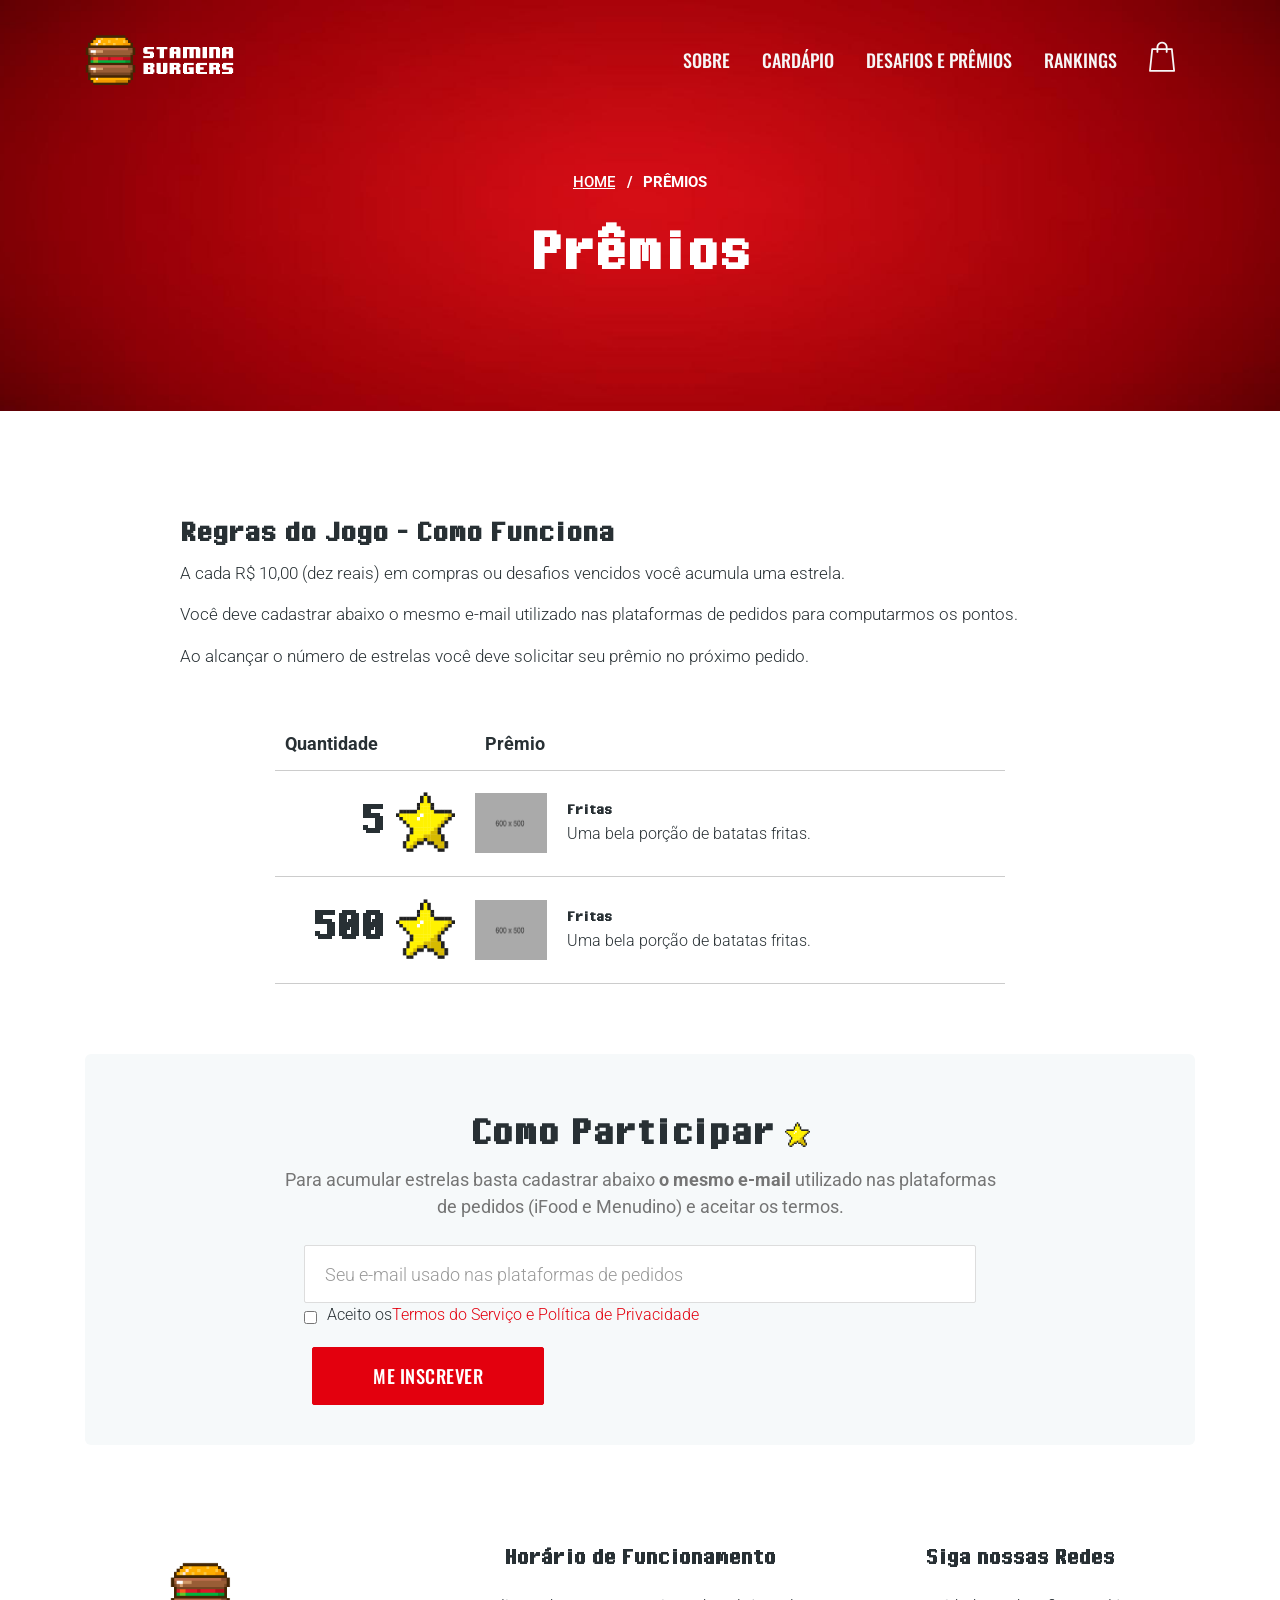
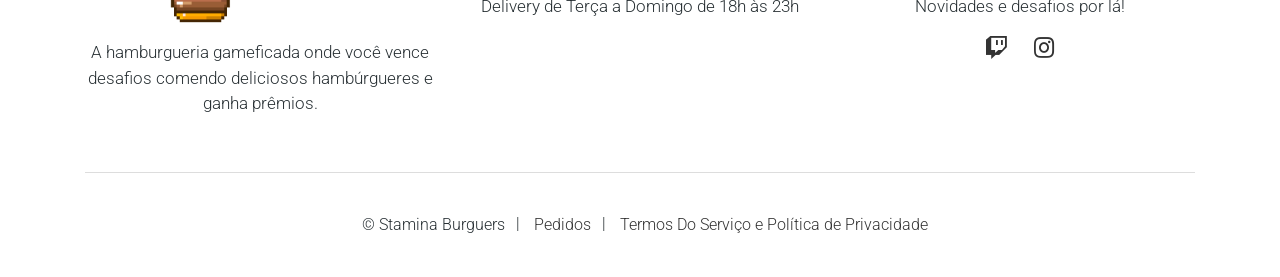
==== premios.html @ 211b130f "premios" ====
<!DOCTYPE html>
<!--[if lt IE 7 ]><html class="ie ie6" lang="en"> <![endif]-->
<!--[if IE 7 ]><html class="ie ie7" lang="en"> <![endif]-->
<!--[if IE 8 ]><html class="ie ie8" lang="en"> <![endif]-->
<!--[if (gte IE 9)|!(IE)]><!-->
	<html lang="pt-br">


		<head>
	
			<meta charset="utf-8">
			<meta http-equiv="X-UA-Compatible" content="IE=edge"/>
			<meta name="author" content="benta.digital"/>	
			<meta name="description" content="Stamina Burgers"/>
			<meta name="keywords" content="Stamina Burgers, Food, Fast Food, Restaurant, Burger, Grill, Snack">	
			<meta name="viewport" content="width=device-width, initial-scale=1.0"/>
					
			  <!-- SITE TITLE -->
			<title>Stamina Burgers - Prêmios</title>
								
			<!-- FAVICON AND TOUCH ICONS -->
			<link rel="shortcut icon" href="images/favicon.ico" type="image/x-icon">
			<link rel="icon" href="images/favicon.ico" type="image/x-icon">
			<link rel="apple-touch-icon" sizes="152x152" href="images/apple-touch-icon-152x152.png">
			<link rel="apple-touch-icon" sizes="120x120" href="images/apple-touch-icon-120x120.png">
			<link rel="apple-touch-icon" sizes="76x76" href="images/apple-touch-icon-76x76.png">
			<link rel="apple-touch-icon" href="images/apple-touch-icon.png">
			<link rel="icon" href="images/apple-touch-icon.png" type="image/x-icon">
	
			<!-- GOOGLE FONTS -->
			<link href="https://fonts.googleapis.com/css?family=Roboto:300,400,500,700&display=swap" rel="stylesheet">
			<link href="https://fonts.googleapis.com/css2?family=Oswald:wght@200;300;400;500;600;700&display=swap" rel="stylesheet">
			<link href="https://fonts.googleapis.com/css2?family=Lilita+One&display=swap" rel="stylesheet">
	
			<!-- BOOTSTRAP CSS -->
			<link href="css/bootstrap.min.css" rel="stylesheet">
					
			<!-- FONT ICONS -->
			<link href="https://use.fontawesome.com/releases/v5.11.0/css/all.css" rel="stylesheet" crossorigin="anonymous">		
			<link href="css/flaticon.css" rel="stylesheet">
			<link href="css/8bit.css" rel="stylesheet">
	
			<!-- PLUGINS STYLESHEET -->
			<link href="css/menu.css" rel="stylesheet">
			<link href="css/magnific-popup.css" rel="stylesheet">	
			<link href="css/flexslider.css" rel="stylesheet">
			<link href="css/owl.carousel.min.css" rel="stylesheet">
			<link href="css/owl.theme.default.min.css" rel="stylesheet">
			<link href="css/jquery.datetimepicker.min.css" rel="stylesheet">
		
			<!-- TEMPLATE CSS -->
			<link href="css/style.css" rel="stylesheet">
	
			<!-- RESPONSIVE CSS -->
			<link href="css/responsive.css" rel="stylesheet">
		
		</head>


	<body>




		<!-- PRELOADER SPINNER
		============================================= -->
		<div id="loader-wrapper">
			<div class="load">
				<div class="hamburger">
				  <div class="topo"></div>
				  <div class="salada"></div>
				  <div class="carne"></div>
				  <div class="baixo"></div>
				</div>
			</div>

		</div>




		<!-- HEADER-3
		============================================= -->
		<header id="header-3" class="header navik-header header-transparent header-shadow">
			<div class="container">


				<!-- NAVIGATION MENU -->
				<div class="navik-header-container">


					<!-- CALL BUTTON -->
				    <div class="callusbtn"><a href="tel:123456789"><i class="fas fa-store"></i></a></div>

					
					<!-- LOGO IMAGE -->
	                <div class="logo" data-mobile-logo="images/logo-01-red.png" data-sticky-logo="images/logo-01-red.png">
	                	<a href="/"><img src="images/logo-01.png" alt="header-logo"/></a>
					</div>

					

					<!-- BURGER MENU -->
					<div class="burger-menu">
						<div class="line-menu line-half first-line"></div>
						<div class="line-menu"></div>
						<div class="line-menu line-half last-line"></div>
					</div>


					<!-- MAIN MENU -->
	                <nav class="navik-menu menu-caret navik-yellow">
	                	<ul class="top-list">

	                		<li><a href="/#sobre">Sobre</a></li>
	                    	<li><a href="/#cardapio">Cardápio</a></li>
							<li><a href="/#desafios">Desafios e Prêmios</a></li>
							<li><a href="/#rankings">Rankings</a></li>

							<li class="basket-ico ico-30">
					        	<a href="https://www.ifood.com.br/" target="_blank">
					        		<span class="ico-holder"><span class="flaticon-shopping-bag"></span> <!--<em class="roundpoint">2</em>--></span>
					        	</a>
					        </li>

	                    </ul>
	                </nav>	<!-- END MAIN MENU -->


				</div>	<!-- END NAVIGATION MENU -->


			</div>     <!-- End container -->
		</header>	<!-- END HEADER-3 -->




		<!-- PAGE CONTENT
		============================================= -->	
		<div id="page" class="page">




			<!-- PAGE HERO
			============================================= -->	
			<div id="terms-page" class="page-hero-section division">
				<div class="container">	
					<div class="row">	
						<div class="col-lg-10 offset-lg-1">
							<div class="hero-txt text-center white-color">

								<!-- Breadcrumb -->
								<div id="breadcrumb">
									<div class="row">						
										<div class="col">
											<div class="breadcrumb-nav">
												<nav aria-label="breadcrumb">
												  	<ol class="breadcrumb">
												    	<li class="breadcrumb-item"><a href="/">Home</a></li>
												    	<li class="breadcrumb-item active" aria-current="page">Prêmios</li>
												  	</ol>
												</nav>
											</div>
										</div>
									</div> 
								</div>

								<!-- Title -->
								<h2 class="h2-xl">Prêmios</h2>

							</div>
						</div>	
					</div>	  <!-- End row -->
				</div>	   <!-- End container --> 
			</div>	<!-- END PAGE HERO -->	


			<!-- TERMS & PRIVACY
			============================================= -->
			<section id="terms-1" class="wide-20 terms-section division">
				<div class="container">
					<div class="row">


						<!-- TERMS CONTENT -->
						<div class="col-lg-10 offset-lg-1">

							<div class="terms-box">
								<h2>Regras do Jogo - Como Funciona</h2>
								<p>
									A cada R$ 10,00 (dez reais) em compras ou desafios vencidos você acumula uma estrela.
								</p>
								<p>
									Você deve cadastrar abaixo o mesmo e-mail utilizado nas plataformas de pedidos para computarmos os pontos.
								</p>
								<p>
									Ao alcançar o número de estrelas você deve solicitar seu prêmio no próximo pedido.
								</p>
							</div>



						</div>	<!-- END TERMS CONTENT -->


					</div>     <!-- End row -->		
				</div>	    <!-- End container -->
			</section>	 <!-- END TERMS & PRIVACY -->

			<!-- CART PAGE
			============================================= -->
			<section id="cart-1" class="cart-page ">
				<div class="container">


					<!-- CART TABLE -->	
					<div class="row">
						<div class="col-md-8 offset-md-2">
							<div class="cart-table mb-70">
								<table id="myTable">
									<thead>
									    <tr>
									      	<th scope="col">Quantidade</th>
									      	<th scope="col">Prêmio</th>									      	
									    </tr>
									 </thead>

									<tbody>

										<!-- ITEM -->
									    <tr>
											<td data-label="Quantidade" class="right">							
												<div class="cart-product-desc">
													<h4 class="star">5 <img src="./images/estrela.png" alt="estrela"></h4>
												</div>
												
											</td>

									      	<td data-label="Premio" class="product-name">
									      		<!-- Preview -->
												  <div class="cart-product-img"><img src="images/menu/burger-07.png" alt="cart-preview"></div>

												<!-- Description -->
												<div class="cart-product-desc">
										      		<h5 class="h5-sm">Fritas</h5>
										      		<p class="p-sm">Uma bela porção de batatas fritas.</p>
										      	</div>

									      	</td>
									    </tr>
										<!-- ITEM -->
									    <tr>
											<td data-label="Quantidade" class="right">							
												<div class="cart-product-desc">
													<h4 class="star">500 <img src="./images/estrela.png" alt="estrela"></h4>
												</div>
												
											</td>

									      	<td data-label="Premio" class="product-name">
									      		<!-- Preview -->
												  <div class="cart-product-img"><img src="images/menu/burger-07.png" alt="cart-preview"></div>

												<!-- Description -->
												<div class="cart-product-desc">
										      		<h5 class="h5-sm">Fritas</h5>
										      		<p class="p-sm">Uma bela porção de batatas fritas.</p>
										      	</div>

									      	</td>
									    </tr>


									</tbody>

								</table>
							</div>
						</div>
					</div>	<!-- END CART TABLE -->


				</div>	   <!-- End container --> 
			</section>	<!-- END CART PAGE -->	


			<!-- NEWSLETTER-1
			============================================= -->
			<section id="newsletter-1" class="mb-20 newsletter-section division">
				<div class="container">
					<div class="inner-bg bg-lightgrey">
						<div class="row">


							<!-- NEWSLETTER FORM -->
							<div class="col-md-10 col-xl-8 offset-md-1 offset-xl-2">
								<div class="newsletter-txt text-center">

									<!-- Title -->
									<h3 class="h3-sm">Como Participar <img src="./images/estrela.png" alt="estrela" class="icone" /></h3>

									<!-- Text -->
									<p class="p-md grey-color">Para acumular estrelas basta cadastrar abaixo <strong>o mesmo e-mail</strong> utilizado nas plataformas de pedidos (iFood e Menudino)  e aceitar os termos.</p>

									<!-- Form -->
									<form action="https://staminaburgers.us9.list-manage.com/subscribe/post?u=6232fe34bf17bc99707784126&amp;id=917a7d9916" method="post" id="mc-embedded-subscribe-form" name="mc-embedded-subscribe-form" class="validate newsletter-form" target="_blank" novalidate>
												
										
										<div class="input-group">	
											<input type="email" value="" name="EMAIL" class="required email form-control" placeholder="Seu e-mail usado nas plataformas de pedidos" id="mce-EMAIL" required>
											<div class="input-group">
												<input type="checkbox" value="1" name="group[48493][1]" id="mce-group[48493]-48493-0" class="required" required>
												Aceito os <a href="termos.html" class="red-color"> Termos do Serviço e Política de Privacidade</a>
											</div>							
											<span class="input-group-btn">
												<button type="submit" class="btn btn-red tra-red-hover" name="subscribe" id="mc-embedded-subscribe">Me Inscrever</button>
											</span>										
										</div>
										


										<!-- Newsletter Form Notification -->	
										<div id="mce-responses" class="clear foot">
											<div class="response" id="mce-error-response" style="display:none"></div>
											<div class="response" id="mce-success-response" style="display:none"></div>
										</div>    
										<!-- real people should not fill this in and expect good things - do not remove this or risk form bot signups-->
										<div style="position: absolute; left: -5000px;" aria-hidden="true"><input type="text" name="b_6232fe34bf17bc99707784126_917a7d9916" tabindex="-1" value=""></div>
													
									</form>	

								</div>
							</div>	  <!-- END NEWSLETTER FORM -->


						</div>	 <!-- End row -->
					</div>    <!-- End Inner Bg -->	   
				</div>	   <!-- End container -->
			</section>	<!-- END NEWSLETTER-1 -->


			<!-- FOOTER-2
			============================================= -->
			<footer id="footer-2" class="footer division">
				<div class="container">
					<div class="footer-2-holder text-center">
						<div class="row">

						
							<div class="col-sm-6 col-lg-4">
								<div class="footer-info mb-40">
	
									<!-- Footer Logo -->
									<div class="footer-logo"><img src="images/logo-01.png" alt="footer-logo"/></div>
	
									<!-- Text -->	
									<p>A hamburgueria gameficada onde você vence desafios comendo deliciosos hambúrgueres  e ganha prêmios.</p>
	
								</div>	
							</div>	

							<!-- FOOTER INFO 
							<div class="col-sm-6 col-lg-3">
								<div class="footer-info mb-30">

									<h5 class="h5-md">Localização</h5>


									<p>BH</p>
									<p>Contagem</p>  
									<p>SP</p>
									<p></p>
								</div>
							</div>-->


							<!-- WORKING HOURS -->
							<div class="col-sm-6 col-lg-4">
								<div class="footer-info mb-30">
								
									<!-- Title -->
									<h5 class="h5-md">Horário de Funcionamento</h5>

									<!-- Text -->
									<p>Delivery de Terça a Domingo de 18h às 23h</p>

								</div>
							</div>



							<!-- FOOTER IMAGES -->
							<div class="col-sm-6 col-lg-4">
								<div class="footer-socials-links mb-30">

									<!-- Title -->
									<h5 class="h5-md">Siga nossas Redes</h5>

									<!-- Text -->
									<p>Novidades e desafios por lá!</p> 

									<!-- List -->
									<ul class="foo-socials text-center clearfix">																	
										<li><a href="https://www.twitch.tv/staminaburgers" class="ico-twitch" target="_blank"><i class="fab fa-twitch"></i></a></li>
										<li><a href="https://www.instagram.com/staminaburgers/" class="ico-instagram" target="_blank"><i class="fab fa-instagram"></i></a></li>
										<!--<li><a href="#" class="ico-facebook"><i class="fab fa-facebook-f"></i></a></li>
										<li><a href="#" class="ico-twitter"><i class="fab fa-twitter"></i></a></li>	
										
										
															
										
										<li><a href="#" class="ico-youtube"><i class="fab fa-youtube"></i></a></li>
										<li><a href="#" class="ico-dribbble"><i class="fab fa-dribbble"></i></a></li>		
										<li><a href="#" class="ico-behance"><i class="fab fa-behance"></i></a></li>										
										<li><a href="#" class="ico-linkedin"><i class="fab fa-linkedin-in"></i></a></li>
										<li><a href="#" class="ico-tumblr"><i class="fab fa-tumblr"></i></a></li>
										<li><a href="#" class="ico-pinterest"><i class="fab fa-pinterest-p"></i></a></li>		
										<li><a href="#" class="ico-google-plus"><i class="fab fa-google-plus-g"></i></a></li>							
										<li><a href="#" class="ico-vk"><i class="fab fa-vk"></i></a></li>-->
									</ul>
															
								</div>
							</div>	<!-- END FOOTER IMAGES -->


						</div> <!-- END FOOTER CONTENT -->


						<!-- FOOTER COPYRIGHT -->
						<div class="bottom-footer">
							<div class="row d-flex align-items-center">
								<div class="col-lg-10 offset-lg-1">

									<!-- Links List --> 
									<ul class="bottom-footer-list clearfix">
										<li><p class="first-li">&copy; Stamina Burguers</p></li>
										<li><p><a href="#">Pedidos</a></p></li>
										<li><p class="last-li"><a href="termos.html">Termos Do Serviço e Política de Privacidade</a></p></li>	
									</ul>

								</div>
							</div>  <!-- End row -->
						</div>	<!-- END FOOTER COPYRIGHT -->


					</div>    <!-- End footer-2-holder -->    
				</div>     <!-- End container -->
			</footer>	<!-- END FOOTER-2 -->




		</div>	<!-- END PAGE CONTENT -->




		<!-- EXTERNAL SCRIPTS
		============================================= -->	
		<script src="js/jquery-3.5.1.min.js"></script>
		<script src="js/bootstrap.min.js"></script>	
		<script src="js/modernizr.custom.js"></script>
		<script src="js/jquery.easing.js"></script>
		<script src="js/jquery.appear.js"></script>
		<script src="js/jquery.scrollto.js"></script>
		<script src="js/menu.js"></script>		
		<script src="js/materialize.js"></script>
		<script src="js/jquery.flexslider.js"></script>
		<script src="js/owl.carousel.min.js"></script>
		<script src="js/jquery.magnific-popup.min.js"></script>
		<script src="js/contact-form.js"></script>
		<script src="js/comment-form.js"></script>	
		<script src="js/booking-form.js"></script>
		<script src="js/jquery.datetimepicker.full.js"></script>	
		<script src="js/jquery.validate.min.js"></script>
		<script src="js/jquery.ajaxchimp.min.js"></script>	
				
		<!-- Custom Script -->		
		<script src="js/custom.js"></script>

		<!-- HTML5 shim, for IE6-8 support of HTML5 elements. All other JS at the end of file. -->
		<!-- [if lt IE 9]>
			<script src="js/html5shiv.js" type="text/javascript"></script>
			<script src="js/respond.min.js" type="text/javascript"></script>
		<![endif] -->
									
		<!-- Google Analytics: Change UA-XXXXX-X to be your site's ID. Go to http://www.google.com/analytics/ for more information. -->															
		<!--
		<script>
			var _gaq = _gaq || [];
			_gaq.push(['_setAccount', 'UA-XXXXX-X']);
			_gaq.push(['_trackPageview']);

			(function() {
				var ga = document.createElement('script'); ga.type = 'text/javascript'; ga.async = true;
				ga.src = ('https:' == document.location.protocol ? 'https://ssl' : 'http://www') + '.google-analytics.com/ga.js';
				var s = document.getElementsByTagName('script')[0]; s.parentNode.insertBefore(ga, s);
			})();
		</script>
		-->



	</body>



</html>
---- css/flaticon.css ----
/*
  	Flaticon icon font: Flaticon
  	Creation date: 18/12/2020 10:47
  	*/

@font-face {
  font-family: "Flaticon";
  src: url("../fonts/Flaticon.eot");
  src: url("../fonts/Flaticon.eot?#iefix") format("embedded-opentype"),
       url("../fonts/Flaticon.woff2") format("woff2"),
       url("../fonts/Flaticon.woff") format("woff"),
       url("../fonts/Flaticon.ttf") format("truetype"),
       url("../fonts/Flaticon.svg#Flaticon") format("svg");
  font-weight: normal;
  font-style: normal;
}

@media screen and (-webkit-min-device-pixel-ratio:0) {
  @font-face {
    font-family: "Flaticon";
    src: url("../fonts/Flaticon.svg#Flaticon") format("svg");
  }
}

[class^="flaticon-"]:before, [class*=" flaticon-"]:before,
[class^="flaticon-"]:after, [class*=" flaticon-"]:after {   
  font-family: Flaticon;
  font-size: 20px;
  line-height: 1!important;
  font-style: normal;
  margin-left: 0;
}

.flaticon-pizza-slice:before { content: "\f100"; }
.flaticon-pizza-slice-1:before { content: "\f101"; }
.flaticon-pizza:before { content: "\f102"; }
.flaticon-pizza-1:before { content: "\f103"; }
.flaticon-pizza-2:before { content: "\f104"; }
.flaticon-pizza-3:before { content: "\f105"; }
.flaticon-pizza-shop:before { content: "\f106"; }
.flaticon-pizza-4:before { content: "\f107"; }
.flaticon-burger:before { content: "\f108"; }
.flaticon-vegan-burger:before { content: "\f109"; }
.flaticon-cheese-burger:before { content: "\f10a"; }
.flaticon-cheese-burger-1:before { content: "\f10b"; }
.flaticon-burger-1:before { content: "\f10c"; }
.flaticon-burger-2:before { content: "\f10d"; }
.flaticon-sandwich:before { content: "\f10e"; }
.flaticon-burger-3:before { content: "\f10f"; }
.flaticon-fries:before { content: "\f110"; }
.flaticon-burger-4:before { content: "\f111"; }
.flaticon-doughnut:before { content: "\f112"; }
.flaticon-fried-chicken:before { content: "\f113"; }
.flaticon-hot-dog:before { content: "\f114"; }
.flaticon-pizza-5:before { content: "\f115"; }
.flaticon-pizza-6:before { content: "\f116"; }
.flaticon-chinese:before { content: "\f117"; }
.flaticon-burger-5:before { content: "\f118"; }
.flaticon-burger-6:before { content: "\f119"; }
.flaticon-pizzeria:before { content: "\f11a"; }
.flaticon-drink:before { content: "\f11b"; }
.flaticon-fried-chicken-1:before { content: "\f11c"; }
.flaticon-takeaway:before { content: "\f11d"; }
.flaticon-burrito:before { content: "\f11e"; }
.flaticon-order:before { content: "\f11f"; }
.flaticon-onion-rings:before { content: "\f120"; }
.flaticon-fast-food:before { content: "\f121"; }
.flaticon-taco:before { content: "\f122"; }
.flaticon-beer:before { content: "\f123"; }
.flaticon-fast-food-1:before { content: "\f124"; }
.flaticon-fast-food-2:before { content: "\f125"; }
.flaticon-food-stall:before { content: "\f126"; }
.flaticon-fast-food-3:before { content: "\f127"; }
.flaticon-fast-food-4:before { content: "\f128"; }
.flaticon-fast-food-5:before { content: "\f129"; }
.flaticon-hot-dog-1:before { content: "\f12a"; }
.flaticon-bucket:before { content: "\f12b"; }
.flaticon-cheese:before { content: "\f12c"; }
.flaticon-french-fries:before { content: "\f12d"; }
.flaticon-sausage:before { content: "\f12e"; }
.flaticon-burger-7:before { content: "\f12f"; }
.flaticon-sandwich-1:before { content: "\f130"; }
.flaticon-pizza-7:before { content: "\f131"; }
.flaticon-nachos:before { content: "\f132"; }
.flaticon-burger-8:before { content: "\f133"; }
.flaticon-coffee-cup:before { content: "\f134"; }
.flaticon-sausages:before { content: "\f135"; }
.flaticon-trailer:before { content: "\f136"; }
.flaticon-burger-9:before { content: "\f137"; }
.flaticon-beer-1:before { content: "\f138"; }
.flaticon-pint:before { content: "\f139"; }
.flaticon-meal:before { content: "\f13a"; }
.flaticon-drinks:before { content: "\f13b"; }
.flaticon-drink-1:before { content: "\f13c"; }
.flaticon-drink-2:before { content: "\f13d"; }
.flaticon-cocktail:before { content: "\f13e"; }
.flaticon-cocktail-1:before { content: "\f13f"; }
.flaticon-wine:before { content: "\f140"; }
.flaticon-sign:before { content: "\f141"; }
.flaticon-cheese-1:before { content: "\f142"; }
.flaticon-tea-pot:before { content: "\f143"; }
.flaticon-tea-cup:before { content: "\f144"; }
.flaticon-coffee:before { content: "\f145"; }
.flaticon-coffee-1:before { content: "\f146"; }
.flaticon-coffee-machine:before { content: "\f147"; }
.flaticon-can:before { content: "\f148"; }
.flaticon-tea-cup-1:before { content: "\f149"; }
.flaticon-coffee-2:before { content: "\f14a"; }
.flaticon-coffee-cup-1:before { content: "\f14b"; }
.flaticon-tea-cup-2:before { content: "\f14c"; }
.flaticon-salad:before { content: "\f14d"; }
.flaticon-sandwich-2:before { content: "\f14e"; }
.flaticon-salad-1:before { content: "\f14f"; }
.flaticon-restaurants:before { content: "\f150"; }
.flaticon-beer-2:before { content: "\f151"; }
.flaticon-orange:before { content: "\f152"; }
.flaticon-pizza-cutter:before { content: "\f153"; }
.flaticon-fish:before { content: "\f154"; }
.flaticon-tea:before { content: "\f155"; }
.flaticon-steak:before { content: "\f156"; }
.flaticon-machine:before { content: "\f157"; }
.flaticon-muffin:before { content: "\f158"; }
.flaticon-ribs:before { content: "\f159"; }
.flaticon-sausage-1:before { content: "\f15a"; }
.flaticon-roast:before { content: "\f15b"; }
.flaticon-coffee-3:before { content: "\f15c"; }
.flaticon-van:before { content: "\f15d"; }
.flaticon-food:before { content: "\f15e"; }
.flaticon-donut:before { content: "\f15f"; }
.flaticon-dish:before { content: "\f160"; }
.flaticon-bowl:before { content: "\f161"; }
.flaticon-noodles:before { content: "\f162"; }
.flaticon-steak-1:before { content: "\f163"; }
.flaticon-rice-bowl:before { content: "\f164"; }
.flaticon-grill:before { content: "\f165"; }
.flaticon-fish-1:before { content: "\f166"; }
.flaticon-beer-3:before { content: "\f167"; }
.flaticon-food-delivery:before { content: "\f168"; }
.flaticon-pizza-8:before { content: "\f169"; }
.flaticon-car:before { content: "\f16a"; }
.flaticon-pizza-9:before { content: "\f16b"; }
.flaticon-menu:before { content: "\f16c"; }
.flaticon-chicken:before { content: "\f16d"; }
.flaticon-chicken-1:before { content: "\f16e"; }
.flaticon-dessert:before { content: "\f16f"; }
.flaticon-dessert-1:before { content: "\f170"; }
.flaticon-dessert-2:before { content: "\f171"; }
.flaticon-ice-cream:before { content: "\f172"; }
.flaticon-moped:before { content: "\f173"; }
.flaticon-wallet:before { content: "\f174"; }
.flaticon-piggy-bank:before { content: "\f175"; }
.flaticon-gift:before { content: "\f176"; }
.flaticon-email:before { content: "\f177"; }
.flaticon-contact-book:before { content: "\f178"; }
.flaticon-email-1:before { content: "\f179"; }
.flaticon-sign-1:before { content: "\f17a"; }
.flaticon-working-hours:before { content: "\f17b"; }
.flaticon-meal-1:before { content: "\f17c"; }
.flaticon-seafood:before { content: "\f17d"; }
.flaticon-steak-2:before { content: "\f17e"; }
.flaticon-lamb:before { content: "\f17f"; }
.flaticon-roast-1:before { content: "\f180"; }
.flaticon-chicken-2:before { content: "\f181"; }
.flaticon-meal-2:before { content: "\f182"; }
.flaticon-breakfast:before { content: "\f183"; }
.flaticon-world:before { content: "\f184"; }
.flaticon-cake:before { content: "\f185"; }
.flaticon-cafe:before { content: "\f186"; }
.flaticon-pancakes:before { content: "\f187"; }
.flaticon-bakery:before { content: "\f188"; }
.flaticon-open:before { content: "\f189"; }
.flaticon-fish-2:before { content: "\f18a"; }
.flaticon-wine-1:before { content: "\f18b"; }
.flaticon-pasta:before { content: "\f18c"; }
.flaticon-seasoning:before { content: "\f18d"; }
.flaticon-terrace:before { content: "\f18e"; }
.flaticon-fig:before { content: "\f18f"; }
.flaticon-ice-cream-1:before { content: "\f190"; }
.flaticon-fried-egg:before { content: "\f191"; }
.flaticon-dinner:before { content: "\f192"; }
.flaticon-restaurant:before { content: "\f193"; }
.flaticon-noodles-1:before { content: "\f194"; }
.flaticon-meal-3:before { content: "\f195"; }
.flaticon-cutlery:before { content: "\f196"; }
.flaticon-maki:before { content: "\f197"; }
.flaticon-sushi:before { content: "\f198"; }
.flaticon-sushi-1:before { content: "\f199"; }
.flaticon-sushi-2:before { content: "\f19a"; }
.flaticon-barbecue:before { content: "\f19b"; }
.flaticon-sausage-2:before { content: "\f19c"; }
.flaticon-shopping-basket:before { content: "\f19d"; }
.flaticon-shopping-bag:before { content: "\f19e"; }
.flaticon-heart:before { content: "\f19f"; }
.flaticon-like:before { content: "\f1a0"; }
.flaticon-maximize:before { content: "\f1a1"; }
.flaticon-zoom:before { content: "\f1a2"; }
.flaticon-layers-1:before { content: "\f1a3"; }
.flaticon-layers:before { content: "\f1a4"; }
---- css/8bit.css ----
@font-face {
    font-family: '8BIT WONDER';
    src: url('../fonts/8BITWONDERNominal.eot');
    src: url('../fonts/8BITWONDERNominal.eot?#iefix') format('embedded-opentype'),
        url('../fonts/8BITWONDERNominal.woff2') format('woff2'),
        url('../fonts/8BITWONDERNominal.woff') format('woff'),
        url('../fonts/8BITWONDERNominal.ttf') format('truetype'),
        url('../fonts/8BITWONDERNominal.svg#8BITWONDERNominal') format('svg');
    font-weight: normal;
    font-style: normal;
    font-display: swap;
}
@font-face {
    font-family: 'V5 Xtender';
    src: url('../fonts/V5Xtender.eot');
    src: url('../fonts/V5Xtender.eot?#iefix') format('embedded-opentype'),
        url('../fonts/V5Xtender.woff2') format('woff2'),
        url('../fonts/V5Xtender.woff') format('woff'),
        url('../fonts/V5Xtender.ttf') format('truetype'),
        url('../fonts/V5Xtender.svg#V5Xtender') format('svg');
    font-weight: normal;
    font-style: normal;
    font-display: swap;
}
@font-face {
    font-family: 'Pixel Operator 8';
    src: url('../fonts/PixelOperator8.eot');
    src: url('../fonts/PixelOperator8.eot?#iefix') format('embedded-opentype'),
        url('../fonts/PixelOperator8.woff2') format('woff2'),
        url('../fonts/PixelOperator8.woff') format('woff'),
        url('../fonts/PixelOperator8.ttf') format('truetype'),
        url('../fonts/PixelOperator8.svg#PixelOperator8') format('svg');
    font-weight: normal;
    font-style: normal;
    font-display: swap;
}

@font-face {
    font-family: 'Pixel Operator';
    src: url('../fonts/PixelOperator.eot');
    src: url('../fonts/PixelOperator.eot?#iefix') format('embedded-opentype'),
        url('../fonts/PixelOperator.woff2') format('woff2'),
        url('../fonts/PixelOperator.woff') format('woff'),
        url('../fonts/PixelOperator.ttf') format('truetype'),
        url('../fonts/PixelOperator.svg#PixelOperator') format('svg');
    font-weight: normal;
    font-style: normal;
    font-display: swap;
}

@font-face {
    font-family: 'Pixel Operator Mono 8';
    src: url('../fonts/PixelOperatorMono8.eot');
    src: url('../fonts/PixelOperatorMono8.eot?#iefix') format('embedded-opentype'),
        url('../fonts/PixelOperatorMono8.woff2') format('woff2'),
        url('../fonts/PixelOperatorMono8.woff') format('woff'),
        url('../fonts/PixelOperatorMono8.ttf') format('truetype'),
        url('../fonts/PixelOperatorMono8.svg#PixelOperatorMono8') format('svg');
    font-weight: normal;
    font-style: normal;
    font-display: swap;
}

@font-face {
    font-family: 'Pixel Operator HB 8';
    src: url('../fonts/PixelOperatorHB8.eot');
    src: url('../fonts/PixelOperatorHB8.eot?#iefix') format('embedded-opentype'),
        url('../fonts/PixelOperatorHB8.woff2') format('woff2'),
        url('../fonts/PixelOperatorHB8.woff') format('woff'),
        url('../fonts/PixelOperatorHB8.ttf') format('truetype'),
        url('../fonts/PixelOperatorHB8.svg#PixelOperatorHB8') format('svg');
    font-weight: normal;
    font-style: normal;
    font-display: swap;
}

@font-face {
    font-family: 'Pixel Operator Mono';
    src: url('../fonts/PixelOperatorMono-Bold.eot');
    src: url('../fonts/PixelOperatorMono-Bold.eot?#iefix') format('embedded-opentype'),
        url('../fonts/PixelOperatorMono-Bold.woff2') format('woff2'),
        url('../fonts/PixelOperatorMono-Bold.woff') format('woff'),
        url('../fonts/PixelOperatorMono-Bold.ttf') format('truetype'),
        url('../fonts/PixelOperatorMono-Bold.svg#PixelOperatorMono-Bold') format('svg');
    font-weight: bold;
    font-style: normal;
    font-display: swap;
}

@font-face {
    font-family: 'Pixel Operator Mono';
    src: url('../fonts/PixelOperatorMono.eot');
    src: url('../fonts/PixelOperatorMono.eot?#iefix') format('embedded-opentype'),
        url('../fonts/PixelOperatorMono.woff2') format('woff2'),
        url('../fonts/PixelOperatorMono.woff') format('woff'),
        url('../fonts/PixelOperatorMono.ttf') format('truetype'),
        url('../fonts/PixelOperatorMono.svg#PixelOperatorMono') format('svg');
    font-weight: normal;
    font-style: normal;
    font-display: swap;
}

@font-face {
    font-family: 'Pixel Operator 8';
    src: url('../fonts/PixelOperator8-Bold.eot');
    src: url('../fonts/PixelOperator8-Bold.eot?#iefix') format('embedded-opentype'),
        url('../fonts/PixelOperator8-Bold.woff2') format('woff2'),
        url('../fonts/PixelOperator8-Bold.woff') format('woff'),
        url('../fonts/PixelOperator8-Bold.ttf') format('truetype'),
        url('../fonts/PixelOperator8-Bold.svg#PixelOperator8-Bold') format('svg');
    font-weight: bold;
    font-style: normal;
    font-display: swap;
}

@font-face {
    font-family: 'Pixel Operator Mono 8';
    src: url('../fonts/PixelOperatorMono8-Bold.eot');
    src: url('../fonts/PixelOperatorMono8-Bold.eot?#iefix') format('embedded-opentype'),
        url('../fonts/PixelOperatorMono8-Bold.woff2') format('woff2'),
        url('../fonts/PixelOperatorMono8-Bold.woff') format('woff'),
        url('../fonts/PixelOperatorMono8-Bold.ttf') format('truetype'),
        url('../fonts/PixelOperatorMono8-Bold.svg#PixelOperatorMono8-Bold') format('svg');
    font-weight: bold;
    font-style: normal;
    font-display: swap;
}

@font-face {
    font-family: 'Pixel Operator HB SC';
    src: url('../fonts/PixelOperatorHBSC.eot');
    src: url('../fonts/PixelOperatorHBSC.eot?#iefix') format('embedded-opentype'),
        url('../fonts/PixelOperatorHBSC.woff2') format('woff2'),
        url('../fonts/PixelOperatorHBSC.woff') format('woff'),
        url('../fonts/PixelOperatorHBSC.ttf') format('truetype'),
        url('../fonts/PixelOperatorHBSC.svg#PixelOperatorHBSC') format('svg');
    font-weight: normal;
    font-style: normal;
    font-display: swap;
}

@font-face {
    font-family: 'Pixel Operator Mono HB 8';
    src: url('../fonts/PixelOperatorMonoHB8.eot');
    src: url('../fonts/PixelOperatorMonoHB8.eot?#iefix') format('embedded-opentype'),
        url('../fonts/PixelOperatorMonoHB8.woff2') format('woff2'),
        url('../fonts/PixelOperatorMonoHB8.woff') format('woff'),
        url('../fonts/PixelOperatorMonoHB8.ttf') format('truetype'),
        url('../fonts/PixelOperatorMonoHB8.svg#PixelOperatorMonoHB8') format('svg');
    font-weight: normal;
    font-style: normal;
    font-display: swap;
}

@font-face {
    font-family: 'Pixel Operator HB';
    src: url('../fonts/PixelOperatorHB.eot');
    src: url('../fonts/PixelOperatorHB.eot?#iefix') format('embedded-opentype'),
        url('../fonts/PixelOperatorHB.woff2') format('woff2'),
        url('../fonts/PixelOperatorHB.woff') format('woff'),
        url('../fonts/PixelOperatorHB.ttf') format('truetype'),
        url('../fonts/PixelOperatorHB.svg#PixelOperatorHB') format('svg');
    font-weight: normal;
    font-style: normal;
    font-display: swap;
}

@font-face {
    font-family: 'Pixel Operator';
    src: url('../fonts/PixelOperator-Bold.eot');
    src: url('../fonts/PixelOperator-Bold.eot?#iefix') format('embedded-opentype'),
        url('../fonts/PixelOperator-Bold.woff2') format('woff2'),
        url('../fonts/PixelOperator-Bold.woff') format('woff'),
        url('../fonts/PixelOperator-Bold.ttf') format('truetype'),
        url('../fonts/PixelOperator-Bold.svg#PixelOperator-Bold') format('svg');
    font-weight: bold;
    font-style: normal;
    font-display: swap;
}

@font-face {
    font-family: 'Pixel Operator Mono HB';
    src: url('../fonts/PixelOperatorMonoHB.eot');
    src: url('../fonts/PixelOperatorMonoHB.eot?#iefix') format('embedded-opentype'),
        url('../fonts/PixelOperatorMonoHB.woff2') format('woff2'),
        url('../fonts/PixelOperatorMonoHB.woff') format('woff'),
        url('../fonts/PixelOperatorMonoHB.ttf') format('truetype'),
        url('../fonts/PixelOperatorMonoHB.svg#PixelOperatorMonoHB') format('svg');
    font-weight: normal;
    font-style: normal;
    font-display: swap;
}

@font-face {
    font-family: 'Pixel Operator SC';
    src: url('../fonts/PixelOperatorSC-Bold.eot');
    src: url('../fonts/PixelOperatorSC-Bold.eot?#iefix') format('embedded-opentype'),
        url('../fonts/PixelOperatorSC-Bold.woff2') format('woff2'),
        url('../fonts/PixelOperatorSC-Bold.woff') format('woff'),
        url('../fonts/PixelOperatorSC-Bold.ttf') format('truetype'),
        url('../fonts/PixelOperatorSC-Bold.svg#PixelOperatorSC-Bold') format('svg');
    font-weight: bold;
    font-style: normal;
    font-display: swap;
}

@font-face {
    font-family: 'Pixel Operator SC';
    src: url('../fonts/PixelOperatorSC.eot');
    src: url('../fonts/PixelOperatorSC.eot?#iefix') format('embedded-opentype'),
        url('../fonts/PixelOperatorSC.woff2') format('woff2'),
        url('../fonts/PixelOperatorSC.woff') format('woff'),
        url('../fonts/PixelOperatorSC.ttf') format('truetype'),
        url('../fonts/PixelOperatorSC.svg#PixelOperatorSC') format('svg');
    font-weight: normal;
    font-style: normal;
    font-display: swap;
}
---- css/menu.css ----
/**
	Navik - HTML header navigation menu - v1.4.2
 	Copyright (c) 2020, Pophonic

	Author: Pophonic
	Profile: https://codecanyon.net/user/pophonic

**/
/***************************************************
	Default menu
****************************************************/

.navik-header {
  position: relative;
  z-index: 998;
  box-sizing: border-box;
  font-size: 16px;
  line-height: 1.428572;
  background-color: #fff;
  -webkit-text-size-adjust: 100%;
  -moz-text-size-adjust: 100%;
  -ms-text-size-adjust: 100%;
  text-size-adjust: 100%;
}

.navik-header *, .navik-header *::before, .navik-header *::after {
  box-sizing: border-box;
}

.navik-header::before, .navik-header::after {
  box-sizing: border-box;
}

.navik-header ul {
  margin-bottom: inherit;
}

.navik-header img {
  max-width: 100%;
  height: auto;
  vertical-align: top;
}

.navik-header a:hover, .navik-header a:focus, .navik-header a:active {
  text-decoration: none;
  outline: none;
}

.navik-header .logo {
  padding: 30px 40px;
  text-align: center;
}

.navik-header .logo img {
  max-width: 100%;
  height: auto;
}

.navik-header-container {
  position: relative;
}

.navik-menu > ul {
  display: none;
  padding: 0 0 20px;
}

.navik-menu ul li {
  position: relative;
}

.navik-menu ul li > a {
  display: block;
  padding: 14px 15px;
  font-family: "Fira Sans", sans-serif;
  font-size: 15px;
  color: #212121;
  text-decoration: none;
  text-transform: uppercase;
  transition: all 0.2s ease-in-out;
}

.navik-menu ul li.current-menu > a,
.navik-menu ul li:hover > a {
  color: #26c6da;
  background-color: #f6f6f6;
}

.navik-menu ul ul li > a {
  padding: 14px 15px 14px 30px;
  font-size: 14px;
  font-style: italic;
  text-transform: inherit;
  background-color: #efefef;
}

.navik-menu ul ul li:hover > a {
  background-color: #efefef;
}

.navik-menu ul ul ul li > a {
  padding: 14px 15px 14px 45px;
}

.navik-menu li > ul {
  display: none;
}

.dropdown-plus {
  position: absolute;
  top: 0;
  right: 0;
  width: 50px;
  height: 50px;
  line-height: 50px;
  cursor: pointer;
}

.dropdown-plus::before, 
.dropdown-plus::after {
  position: absolute;
  top: 27px;
  right: 22px;
  width: 15px;
  height: 2px;
  content: "";
  background-color: #111;
}

.dropdown-plus::after {
  -webkit-transform: rotate(90deg);
  transform: rotate(90deg);
}

.dropdown-plus.dropdown-open::after {
  display: none;
}

.header-shadow-wrapper {
  position: absolute;
  top: 100%;
  left: 0;
  z-index: -1;
  width: 100%;
  height: 30px;
  overflow: hidden;
}

.header-shadow-wrapper::after {
  position: relative;
  top: -60px;
  display: block;
  width: 100%;
  height: 60px;
  content: "";
  border-radius: 50%;
  box-shadow: 0 10px 30px -5px rgba(0, 0, 0, 0.1);
}

/***************************************************
  Burger menu
****************************************************/

.burger-menu {
  position: absolute;
  top: 33px;
  right: 14px;
  display: -ms-flexbox;
  display: flex;
  -ms-flex-direction: column;
  flex-direction: column;
  -ms-flex-pack: justify;
  justify-content: space-between;
  width: 27px;
  height: 24px;
  cursor: pointer;
  transition: -webkit-transform 330ms ease-out;
  transition: transform 330ms ease-out;
  transition: transform 330ms ease-out, -webkit-transform 330ms ease-out;
}

.burger-menu.menu-open {
  -webkit-transform: rotate(-45deg);
  transform: rotate(-45deg);
}

.line-menu {
  width: 100%;
  height: 4px;
  background-color: #111;
  border-radius: 2px;
}

.line-menu.line-half {
  width: 50%;
}

.line-menu.first-line {
  -webkit-transform-origin: right;
  transform-origin: right;
  transition: -webkit-transform 330ms cubic-bezier(0.54, -0.81, 0.57, 0.57);
  transition: transform 330ms cubic-bezier(0.54, -0.81, 0.57, 0.57);
  transition: transform 330ms cubic-bezier(0.54, -0.81, 0.57, 0.57), -webkit-transform 330ms cubic-bezier(0.54, -0.81, 0.57, 0.57);
}

.line-menu.last-line {
  -ms-flex-item-align: end;
  align-self: flex-end;
  -webkit-transform-origin: left;
  transform-origin: left;
  transition: -webkit-transform 330ms cubic-bezier(0.54, -0.81, 0.57, 0.57);
  transition: transform 330ms cubic-bezier(0.54, -0.81, 0.57, 0.57);
  transition: transform 330ms cubic-bezier(0.54, -0.81, 0.57, 0.57), -webkit-transform 330ms cubic-bezier(0.54, -0.81, 0.57, 0.57);
}

.menu-open .line-menu.first-line {
  -webkit-transform: rotate(-90deg) translateX(3px);
  transform: rotate(-90deg) translateX(3px);
}

.menu-open .line-menu.last-line {
  -webkit-transform: rotate(-90deg) translateX(-3px);
  transform: rotate(-90deg) translateX(-3px);
}

/***************************************************
  Center menu
****************************************************/

.logoCenter {
  display: none;
}

.center-menu-1 .navik-menu > ul:first-child {
  padding: 0;
}

/***************************************************
  Dark version menu
****************************************************/

.navik-header.header-dark {
  background-color: #111;
}

.navik-header.header-dark .line-menu,
.navik-header.header-dark .dropdown-plus::before,
.navik-header.header-dark .dropdown-plus::after {
  background-color: #fff;
}

.header-dark .navik-menu ul li > a {
  color: #fff;
}

.header-dark .navik-menu ul li.current-menu > a,
.header-dark .navik-menu ul li:hover > a {
  color: #26c6da;
  background-color: #313131;
}

.header-dark .navik-menu ul ul li > a {
  color: #c1c1c1;
  background-color: #212121;
}

/***************************************************
  Overlay dropdown plus
****************************************************/

.overlay-dropdown-plus {
  position: absolute;
  top: 6px;
  right: 30px;
  width: 20px;
  height: 20px;
  line-height: 20px;
  cursor: pointer;
  opacity: 0;
}

.overlay-dropdown-plus::before, .overlay-dropdown-plus::after {
  position: absolute;
  top: 9px;
  right: 5px;
  width: 10px;
  height: 2px;
  content: "";
  background-color: #616161;
}

.overlay-dropdown-plus::after {
  -webkit-transform: rotate(90deg);
  transform: rotate(90deg);
}

.overlay-dropdown-plus.overlay-dropdown-open::after {
  display: none;
}

/***************************************************
  Overlay menu
****************************************************/

.navik-header-overlay {
  position: absolute;
  top: 0;
  left: 0;
  width: 100%;
  font-size: 16px;
  -webkit-text-size-adjust: 100%;
  -moz-text-size-adjust: 100%;
  -ms-text-size-adjust: 100%;
  text-size-adjust: 100%;
}

.navik-header-overlay .navik-header-container {
  position: inherit;
}

.navik-header-overlay img {
  max-width: 100%;
  height: auto;
  vertical-align: top;
}

.navik-header-overlay a:hover, .navik-header-overlay a:focus, .navik-header-overlay a:active {
  text-decoration: none;
  outline: none;
}

.navik-header-overlay .logo {
  position: absolute;
  top: 30px;
  left: 15px;
  z-index: 2;
}

.navik-header-overlay .burger-menu {
  position: fixed;
  top: 30px;
  right: 15px;
  z-index: 99999;
  display: block;
  -ms-flex-direction: inherit;
  flex-direction: inherit;
  -ms-flex-pack: inherit;
  justify-content: inherit;
  width: 50px;
  height: 47px;
  padding: 15px;
  background: #111;
  transition: all 0.2s ease-in-out;
}

.navik-header-overlay .burger-menu:hover {
  box-shadow: 0 0 25px -1px rgba(0, 0, 0, 0.4);
}

.navik-header-overlay .burger-menu > span {
  display: -ms-flexbox;
  display: flex;
  -ms-flex-direction: column;
  flex-direction: column;
  -ms-flex-pack: justify;
  justify-content: space-between;
  width: 100%;
  height: 17px;
  transition: -webkit-transform 330ms ease-out;
  transition: transform 330ms ease-out;
  transition: transform 330ms ease-out, -webkit-transform 330ms ease-out;
}

.navik-header-overlay .burger-menu.menu-open {
  -webkit-transform: rotate(0);
  transform: rotate(0);
}

.navik-header-overlay .burger-menu.menu-open > span {
  -webkit-transform: rotate(-45deg);
  transform: rotate(-45deg);
}

.navik-header-overlay .line-menu {
  background-color: #fff;
}

.nav-menu-wrapper {
  position: fixed;
  top: 0;
  left: 0;
  z-index: 9999;
  width: 100%;
  height: 100%;
  overflow: hidden;
  overflow-y: auto;
  visibility: hidden;
  background-color: #fff;
  opacity: 0;
  transition: all 0.3s ease-in-out;
}

.nav-menu-wrapper.overlay-menu-open {
  visibility: visible;
  opacity: 1;
}

.navik-menu-overlay {
  position: relative;
  display: table;
  width: 100%;
  height: 100%;
}

.navik-menu-overlay > ul {
  display: table-cell;
  padding: 80px 0 100px;
  text-align: right;
  vertical-align: middle;
}

.navik-menu-overlay > ul > li {
  position: relative;
  padding: 0 65px 0 15px;
  margin-bottom: 12px;
}

.navik-menu-overlay > ul > li:last-child {
  margin-bottom: 0;
}

.navik-menu-overlay > ul > li > .menu-overlay-link a {
  display: inline-block;
  font-size: 28px;
  font-weight: 800;
  line-height: 1.2em;
  color: #212121;
  text-transform: uppercase;
  transition: color 0.2s ease-in-out;
}

.navik-menu-overlay > ul > li > ul {
  display: none;
  padding: 10px 0 20px;
}

.navik-menu-overlay > ul > li > ul > li {
  position: relative;
}

.navik-menu-overlay > ul > li > ul > li::after {
  position: absolute;
  top: 3px;
  left: -18px;
  width: 1px;
  height: 13px;
  content: "";
  background-color: #d1d1d1;
  -webkit-transform: rotate(30deg);
  transform: rotate(30deg);
}

.navik-menu-overlay > ul > li > ul > li:first-child {
  margin-left: 0;
}

.navik-menu-overlay > ul > li > ul > li:first-child::after {
  display: none;
}

.navik-menu-overlay > ul > li.menuFade > .menu-overlay-link a,
.navik-menu-overlay > ul > li.menuFade > .menu-overlay-link .overlay-dropdown-plus {
  opacity: 0;
}

.navik-menu-overlay > ul > li.menuFade > ul {
  opacity: 0;
}

.navik-menu-overlay > ul > li li {
  display: inline;
}

.navik-menu-overlay > ul > li.menuSlideIn .menu-overlay-link .overlay-dropdown-plus {
  -webkit-animation-name: menuFadeIn;
  animation-name: menuFadeIn;
  -webkit-animation-duration: 0.5s;
  animation-duration: 0.5s;
  -webkit-animation-delay: 0.2s;
  animation-delay: 0.2s;
  -webkit-animation-fill-mode: both;
  animation-fill-mode: both;
}

.navik-menu-overlay > ul > li.menuSlideOut .menu-overlay-link .overlay-dropdown-plus {
  -webkit-animation-name: subMenuFadeOut;
  animation-name: subMenuFadeOut;
  -webkit-animation-duration: 0.5s;
  animation-duration: 0.5s;
  -webkit-animation-fill-mode: both;
  animation-fill-mode: both;
}

.navik-menu-overlay > ul ul {
  display: inline;
}

.navik-menu-overlay > ul ul li {
  margin-left: 32px;
}

.navik-menu-overlay > ul ul li a {
  font-size: 14px;
  font-style: italic;
  color: #818181;
  white-space: nowrap;
  transition: color 0.2s ease-in-out;
}

.navik-menu-overlay > ul ul li a:hover {
  color: #26c6da !important;
}

.navik-menu-overlay ul li a {
  font-family: "Fira Sans", sans-serif;
  text-decoration: none;
}

.navik-menu-overlay.submenu-no-separate > ul > li > ul li::after {
  display: none !important;
}

.navik-menu-overlay.submenu-no-separate > ul ul li {
  margin-left: 20px;
}

.navik-menu-overlay > ul > li > .menu-overlay-link a:hover, 
.navik-menu-overlay > ul > li.current-menu > .menu-overlay-link a, 
.overlay-menu-hover > .menu-overlay-link a, 
.overlay-dropdown-plus:hover + a {
  color: #26c6da !important;
}

@-webkit-keyframes menuFadeInLeft {
  from {
    opacity: 0;
    -webkit-transform: translate3d(-80px, 0, 0);
    transform: translate3d(-80px, 0, 0);
  }
  to {
    opacity: 1;
    -webkit-transform: none;
    transform: none;
  }
}

@keyframes menuFadeInLeft {
  from {
    opacity: 0;
    -webkit-transform: translate3d(-80px, 0, 0);
    transform: translate3d(-80px, 0, 0);
  }
  to {
    opacity: 1;
    -webkit-transform: none;
    transform: none;
  }
}

@-webkit-keyframes menuFadeIn {
  from {
    opacity: 0;
  }
  to {
    opacity: 1;
  }
}

@keyframes menuFadeIn {
  from {
    opacity: 0;
  }
  to {
    opacity: 1;
  }
}

@-webkit-keyframes subMenuFadeOut {
  from {
    opacity: 1;
  }
  to {
    opacity: 0;
  }
}

@keyframes subMenuFadeOut {
  from {
    opacity: 1;
  }
  to {
    opacity: 0;
  }
}

.navik-menu-overlay > ul > li.menuSlideIn > .menu-overlay-link a, 
.navik-menu-overlay > ul > li.menuSlideIn > ul {
  -webkit-animation-name: menuFadeInLeft;
  animation-name: menuFadeInLeft;
  -webkit-animation-duration: 0.5s;
  animation-duration: 0.5s;
  -webkit-animation-fill-mode: both;
  animation-fill-mode: both;
}

@media all and (-ms-high-contrast: none), (-ms-high-contrast: active) {
  .navik-menu-overlay > ul > li.menuSlideIn > ul {
    opacity: 1;
    -webkit-animation-name: menuFadeIn;
    animation-name: menuFadeIn;
  }
}

@supports (-ms-accelerator: true) {
  .navik-menu-overlay > ul > li.menuSlideIn > ul {
    opacity: 1;
    -webkit-animation-name: menuFadeIn;
    animation-name: menuFadeIn;
  }
}

.overlay-center-menu .navik-menu-overlay > ul {
  text-align: center;
}

.overlay-center-menu .navik-menu-overlay > ul > li {
  padding: 0 15px;
}

.overlay-center-menu .navik-menu-overlay > ul > li.menuSlideIn .menu-overlay-link .overlay-dropdown-plus {
  -webkit-animation-delay: 0s;
  animation-delay: 0s;
}

.overlay-center-menu .navik-menu-overlay > ul > li.menuSlideIn > .menu-overlay-link a {
  -webkit-animation-name: menuFadeIn;
  animation-name: menuFadeIn;
}

.overlay-center-menu .navik-menu-overlay > ul > li.menuSlideIn > ul {
  -webkit-animation-name: menuFadeIn;
  animation-name: menuFadeIn;
}

.overlay-center-menu .navik-menu-overlay > ul > li > ul {
  padding: 15px 0 21px;
}

.overlay-center-menu .menu-overlay-link {
  position: relative;
  display: inline-block;
}

.overlay-center-menu .overlay-dropdown-plus {
  right: -30px;
}

.overlay-submenu-close > li {
  -webkit-animation-name: subMenuFadeOut;
  animation-name: subMenuFadeOut;
  -webkit-animation-duration: 0.5s;
  animation-duration: 0.5s;
  -webkit-animation-fill-mode: both;
  animation-fill-mode: both;
}

/***************************************************
  Overlay menu submenu vertical
****************************************************/

.submenu-vertical > ul ul li {
  margin-left: 0 !important;
}

.submenu-vertical > ul > li > ul li {
  position: relative;
  display: block;
  margin-bottom: 5px;
}

.submenu-vertical > ul > li > ul li:last-child {
  margin-bottom: 0 !important;
}

.submenu-vertical > ul > li > ul li .overlay-dropdown-plus {
  top: 1px;
  right: -35px;
}

.submenu-vertical > ul > li > ul ul {
  display: none;
  padding-top: 5px;
}

.submenu-vertical > ul > li > ul > li::after {
  display: none;
}

.submenu-vertical > ul > li.menuFade > ul {
  opacity: 1;
}

.submenu-vertical > ul > li.menuSlideIn > ul {
  -webkit-animation-name: none;
  animation-name: none;
}

.submenu-vertical > ul > li.menuSlideIn ul:not(.overlay-submenu-close) a {
  display: inline-block;
  -webkit-animation-name: menuFadeInLeft;
  animation-name: menuFadeInLeft;
  -webkit-animation-duration: 0.5s;
  animation-duration: 0.5s;
  -webkit-animation-fill-mode: both;
  animation-fill-mode: both;
}

.submenu-vertical > ul > li ul {
  position: relative;
  right: -30px;
  padding-right: 30px !important;
}

.submenu-vertical > ul > li ul:not(.overlay-submenu-close) a {
  opacity: 0;
}

.submenu-vertical > ul > li.menuSlideOut li a {
  -webkit-animation-name: subMenuFadeOut;
  animation-name: subMenuFadeOut;
  -webkit-animation-duration: 0.5s;
  animation-duration: 0.5s;
  -webkit-animation-fill-mode: both;
  animation-fill-mode: both;
}

.overlay-center-menu .submenu-vertical > ul > li > ul li .overlay-dropdown-plus {
  right: -30px;
}

.overlay-center-menu .submenu-vertical > ul > li ul {
  right: 0 !important;
  padding-right: 0 !important;
}

.overlay-center-menu .submenu-vertical > ul > li.menuSlideIn ul:not(.overlay-submenu-close) a {
  -webkit-animation-name: menuFadeIn;
  animation-name: menuFadeIn;
}

/***************************************************
  Overlay menu social media
****************************************************/

.menu-social-media {
  position: absolute;
  right: 0;
  bottom: 24px;
  width: 100%;
  padding: 0 65px;
  font-size: 0;
  text-align: right;
}

.menu-social-media a {
  position: relative;
  display: inline-block;
  width: 30px;
  height: 30px;
  margin: 0 0 6px 6px;
  border: 3px solid #212121;
  border-radius: 50%;
  transition: opacity 0.2s ease-in-out;
}

.menu-social-media a:hover {
  opacity: 0.8;
}

.menu-social-media a img {
  position: absolute;
  top: 50%;
  left: 50%;
  width: auto;
  height: 14px;
  -webkit-transform: translate(-50%, -50%);
  transform: translate(-50%, -50%);
}

.overlay-center-menu .menu-social-media {
  padding: 0 15px;
  text-align: center;
}

.overlay-center-menu .menu-social-media a {
  margin: 0 3px 6px;
}

/***************************************************
  Overlay slide menu
****************************************************/

.menu-slide .navik-menu-overlay > ul {
  display: block;
  padding: 120px 0 100px;
  text-align: left;
}

.menu-slide .navik-menu-overlay > ul > li {
  padding: 0 35px 0 30px;
}

.menu-slide .navik-menu-overlay > ul > li > ul {
  padding-top: 25px;
}

.menu-slide .navik-menu-overlay > ul > li > ul ul {
  display: none;
  padding-top: 5px;
  padding-left: 20px;
}

.menu-slide .navik-menu-overlay > ul > li > ul li {
  position: relative;
  margin-bottom: 5px;
  margin-left: 0 !important;
}

.menu-slide .navik-menu-overlay > ul > li > ul > li::after {
  display: none;
}

.menu-slide .navik-menu-overlay > ul > li ul .overlay-dropdown-plus {
  top: -1px;
  right: -5px;
}

.menu-slide .navik-menu-overlay > ul > li.menuSlideIn > ul {
  opacity: 1;
  -webkit-animation-name: none;
  animation-name: none;
}

.menu-slide .navik-menu-overlay > ul > li.menuSlideIn .menu-overlay-link .overlay-dropdown-plus {
  -webkit-animation-duration: 0.6s;
  animation-duration: 0.6s;
}

.menu-slide .navik-menu-overlay > ul > li li {
  display: block;
}

.menu-slide .navik-menu-overlay > ul ul li a {
  position: relative;
  display: block;
  padding-left: 20px;
  transition: all 0.2s ease-in-out;
}

.menu-slide .navik-menu-overlay > ul ul li a::before {
  position: absolute;
  top: 2px;
  left: 5px;
  width: 1px;
  height: 13px;
  content: "";
  background-color: #d1d1d1;
  -webkit-transform: rotate(30deg);
  transform: rotate(30deg);
}

.menu-slide .navik-menu-overlay > ul ul li a:hover {
  padding-left: 30px;
}

.menu-slide .navik-menu-overlay > ul ul:not(.overlay-submenu-close) a {
  -webkit-animation-delay: 0.2s;
  animation-delay: 0.2s;
}

.menu-slide .navik-menu-overlay.submenu-no-separate > ul ul li a {
  padding-left: 15px;
}

.menu-slide .navik-menu-overlay.submenu-no-separate > ul ul li a::before {
  display: none !important;
}

.menu-slide .navik-menu-overlay.submenu-no-separate > ul ul li a:hover {
  padding-left: 25px;
}

.menu-slide .navik-menu-overlay .menu-overlay-link {
  padding-right: 30px;
}

.menu-slide .nav-menu-wrapper {
  right: 0;
  left: inherit;
  width: 320px;
  visibility: visible;
  opacity: 1;
  -webkit-transform: translateX(100%);
  transform: translateX(100%);
  transition-duration: 0.4s;
}

.menu-slide .nav-menu-wrapper.overlay-menu-open {
  box-shadow: -15px 0 60px -5px rgba(0, 0, 0, 0.3);
  -webkit-transform: translateX(0);
  transform: translateX(0);
}

.menu-slide .menu-social-media {
  right: inherit;
  left: 0;
  padding: 0 30px;
  text-align: left;
}

.menu-slide .menu-social-media a {
  margin: 0 6px 6px 0;
}

.slidemenu-bg-overlay {
  position: fixed;
  top: 0;
  left: 0;
  z-index: 999;
  width: 100%;
  height: 100%;
  visibility: hidden;
  background-color: rgba(0, 0, 0, 0.6);
  opacity: 0;
  transition: all 0.3s ease-in-out;
  transition-delay: 0.1s;
}

.overlay-menu-open + .slidemenu-bg-overlay {
  visibility: visible;
  opacity: 1;
  transition-delay: 0s;
}

@-webkit-keyframes menuFadeInRight {
  from {
    opacity: 0;
    -webkit-transform: translate3d(40px, 0, 0);
    transform: translate3d(40px, 0, 0);
  }
  to {
    opacity: 1;
    -webkit-transform: none;
    transform: none;
  }
}

@keyframes menuFadeInRight {
  from {
    opacity: 0;
    -webkit-transform: translate3d(40px, 0, 0);
    transform: translate3d(40px, 0, 0);
  }
  to {
    opacity: 1;
    -webkit-transform: none;
    transform: none;
  }
}

.menu-slide .navik-menu-overlay > ul > li.menuSlideIn > .menu-overlay-link a, 
.menu-slide .navik-menu-overlay > ul > li.menuSlideIn ul:not(.overlay-submenu-close) a {
  -webkit-animation-name: menuFadeInRight;
  animation-name: menuFadeInRight;
  -webkit-animation-duration: 0.8s;
  animation-duration: 0.8s;
  -webkit-animation-fill-mode: both;
  animation-fill-mode: both;
}

/***************************************************
  Overlay menu dark
****************************************************/
.header-dark .nav-menu-wrapper {
  background-color: #111;
}

.header-dark .navik-menu-overlay > ul > li > .menu-overlay-link a {
  color: #fff;
}

.header-dark .navik-menu-overlay > ul ul li a {
  color: #a1a1a1;
}

.header-dark .overlay-dropdown-plus::before, 
.header-dark .overlay-dropdown-plus::after {
  background-color: #717171;
}

.header-dark .menu-social-media a {
  border-color: #fff;
  opacity: 0.2;
}

.header-dark .menu-social-media a:hover {
  opacity: 1;
}

.navik-header-overlay.header-dark .burger-menu.menu-open {
  background-color: #000;
}

.header-dark .navik-menu-overlay > ul > li > ul > li::after, 
.menu-slide.header-dark .navik-menu-overlay > ul ul li a::before {
  background-color: #515151 !important;
}

/***************************************************
  Overlay menu background color
****************************************************/

.header-color-bg .nav-menu-wrapper {
  background-color: #006aa1;
}

.header-color-bg .navik-menu-overlay > ul > li > .menu-overlay-link a {
  color: #fff;
}

.header-color-bg .navik-menu-overlay > ul ul li a {
  color: #fff;
}

.header-color-bg .menu-social-media a {
  border-color: #fff;
}

.header-color-bg .navik-menu-overlay > ul > li > ul li::after, 
.header-color-bg .overlay-dropdown-plus::before, .header-color-bg .overlay-dropdown-plus::after, 
.menu-slide.header-color-bg .navik-menu-overlay > ul ul li a::before {
  background-color: #fff !important;
}

.header-color-bg .navik-menu-overlay > ul > li.current-menu > .menu-overlay-link a, 
.header-color-bg .overlay-dropdown-plus:hover + a, .header-color-bg .overlay-menu-hover > .menu-overlay-link a {
  color: #fff !important;
}

.header-color-bg .navik-menu-overlay > ul > li > .menu-overlay-link a:hover, 
.header-color-bg .navik-menu-overlay > ul ul li a:hover {
  color: rgba(255, 255, 255, 0.8) !important;
}

/***************************************************
  Overlay menu background image
****************************************************/

.header-bg-image .nav-menu-wrapper {
  background-color: inherit;
  background-image: url("../../../examples/demo/images/overlay-menu-bg.jpg");
  background-repeat: no-repeat;
  background-position: center;
  background-size: cover;
}

.header-bg-image .navik-menu-overlay > ul > li > .menu-overlay-link a {
  color: #fff;
}

.header-bg-image .navik-menu-overlay > ul > li > ul > li::after {
  background-color: rgba(255, 255, 255, 0.25) !important;
}

.header-bg-image .navik-menu-overlay > ul ul li a {
  color: rgba(255, 255, 255, 0.6);
}

.header-bg-image .overlay-dropdown-plus::before, .header-bg-image .overlay-dropdown-plus::after {
  background-color: #fff;
}

.header-bg-image .menu-social-media a {
  border-color: #fff;
}

.header-bg-image .menu-social-media a:hover {
  opacity: 0.6;
}

/***************************************************
  Fixed sidebar menu
****************************************************/

.navik-fixed-sidebar {
  position: fixed;
  top: 0;
  z-index: 9999999;
  width: 250px;
  height: 100%;
  overflow-y: auto;
  background-color: #fff;
  transition: all 0.4s ease-in-out;
}

.navik-fixed-sidebar + .burger-menu {
  position: fixed;
  top: 30px;
  right: 15px;
  z-index: 9999999;
  display: block;
  -ms-flex-direction: inherit;
  flex-direction: inherit;
  -ms-flex-pack: inherit;
  justify-content: inherit;
  width: 50px;
  height: 47px;
  padding: 15px;
  background: #111;
  transition: all 0.2s ease-in-out;
}

.navik-fixed-sidebar + .burger-menu > span {
  display: -ms-flexbox;
  display: flex;
  -ms-flex-direction: column;
  flex-direction: column;
  -ms-flex-pack: justify;
  justify-content: space-between;
  width: 100%;
  height: 17px;
  transition: -webkit-transform 330ms ease-out;
  transition: transform 330ms ease-out;
  transition: transform 330ms ease-out, -webkit-transform 330ms ease-out;
}

.navik-fixed-sidebar + .burger-menu .line-menu {
  background-color: #fff;
}

.navik-fixed-sidebar + .burger-menu.menu-open {
  -webkit-transform: rotate(0);
  transform: rotate(0);
}

.navik-fixed-sidebar + .burger-menu.menu-open > span {
  -webkit-transform: rotate(-45deg);
  transform: rotate(-45deg);
}

.navik-fixed-sidebar .navik-header-container {
  display: -ms-flexbox;
  display: flex;
  -ms-flex-wrap: wrap;
  flex-wrap: wrap;
  height: 100%;
  padding: 0 28px;
}

.navik-fixed-sidebar .menu-social-media {
  position: inherit;
  bottom: inherit;
  -ms-flex-item-align: end;
  align-self: flex-end;
  padding: 0 0 30px !important;
  text-align: left;
}

.navik-fixed-sidebar .menu-social-media a {
  margin: 0 6px 6px 0;
}

.navik-fixed-sidebar .menu-social-media a:last-child {
  margin-right: 0;
}

.navik-fixed-sidebar .logo {
  display: none;
  padding: 70px 0;
}

.body-fixed-sidebar {
  overflow-x: hidden;
}

.navik-sidebar-left {
  left: 0;
  box-shadow: 2px 0 12px -2px rgba(0, 0, 0, 0.15);
  -webkit-transform: translateX(-100%);
  transform: translateX(-100%);
}

.navik-sidebar-left.fixed-sidebar-open {
  -webkit-transform: translateX(0%);
  transform: translateX(0%);
}

.navik-sidebar-left.fixed-sidebar-open ~ .navik-side-content {
  -webkit-transform: translateX(125px);
  transform: translateX(125px);
}

.navik-sidebar-left + .burger-menu {
  top: 0;
  right: inherit;
  left: 0;
}

.navik-sidebar-right {
  right: 0;
  box-shadow: -2px 0 12px -2px rgba(0, 0, 0, 0.15);
  -webkit-transform: translateX(100%);
  transform: translateX(100%);
}

.navik-sidebar-right.fixed-sidebar-open {
  -webkit-transform: translateX(0%);
  transform: translateX(0%);
}

.navik-sidebar-right.fixed-sidebar-open ~ .navik-side-content {
  -webkit-transform: translateX(-125px);
  transform: translateX(-125px);
}

.navik-sidebar-right + .burger-menu {
  top: 0;
  right: 0;
}

.fixedsidebar-bg-overlay {
  position: fixed;
  top: 0;
  left: 0;
  z-index: 999999;
  width: 100%;
  height: 100%;
  visibility: hidden;
  background-color: rgba(0, 0, 0, 0.6);
  opacity: 0;
  transition: all 0.3s ease-in-out;
}

.navik-side-content {
  transition: all 0.4s ease-in-out;
}

.navik-side-content > .logo {
  position: fixed;
  top: 0;
  left: 0;
  z-index: 99999;
  display: -ms-flexbox;
  display: flex;
  -ms-flex-align: center;
  align-items: center;
  -ms-flex-pack: center;
  justify-content: center;
  width: 100%;
  height: 47px;
  padding: 0 50px;
  text-align: center;
  background-color: #fff;
  box-shadow: 0 2px 12px -2px rgba(0, 0, 0, 0.15);
}

.navik-side-content > .logo img {
  width: auto;
  max-width: inherit;
  max-height: 47px;
}

.fixed-sidebar-open ~ .fixedsidebar-bg-overlay {
  visibility: visible;
  opacity: 1;
}

.fixed-menu-wrap {
  width: 100%;
}

.navik-menu-fixed {
  padding-top: 90px;
}

.navik-menu-fixed ul li {
  position: relative;
}

.navik-menu-fixed ul li a {
  display: block;
  padding-right: 17px;
  font-family: "Fira Sans", sans-serif;
  transition: all 0.2s ease-in-out;
}

.navik-menu-fixed > ul {
  margin-bottom: 40px;
}

.navik-menu-fixed > ul > li {
  margin-bottom: 14px;
}

.navik-menu-fixed > ul > li:last-child {
  margin-bottom: 0;
}

.navik-menu-fixed > ul > li > a {
  font-size: 18px;
  font-weight: 700;
  color: #212121;
  text-transform: uppercase;
}

.navik-menu-fixed > ul > li > ul {
  padding: 27px 0 15px;
}

.navik-menu-fixed > ul > li > ul ul {
  padding-top: 6px;
}

.navik-menu-fixed > ul > li > ul > li ul {
  padding-left: 18px;
}

.navik-menu-fixed > ul ul {
  display: none;
  opacity: 0;
  transition: opacity 0.3s ease-in-out;
}

.navik-menu-fixed > ul ul.submenu-collapse {
  opacity: 1;
}

.navik-menu-fixed > ul ul li {
  margin-bottom: 6px;
}

.navik-menu-fixed > ul ul li:last-child {
  margin-bottom: 0;
}

.navik-menu-fixed > ul ul a {
  position: relative;
  padding-left: 18px;
  font-size: 14px;
  font-style: italic;
  color: #818181;
}

.navik-menu-fixed > ul ul a::before {
  position: absolute;
  top: 3px;
  left: 4px;
  width: 1px;
  height: 12px;
  content: "";
  background-color: #d1d1d1;
  -webkit-transform: rotate(30deg);
  transform: rotate(30deg);
}

.navik-menu-fixed > ul ul a:hover {
  padding-left: 24px;
}

.navik-menu-fixed > ul ul .overlay-dropdown-plus {
  top: -3px;
}

.navik-menu-fixed .overlay-dropdown-plus {
  top: -1px;
  right: -7px;
  opacity: 1;
}

.navik-menu-fixed.submenu-no-separate > ul ul a {
  padding-left: 12px;
}

.navik-menu-fixed.submenu-no-separate > ul ul a::before {
  display: none !important;
}

.navik-menu-fixed.submenu-no-separate > ul ul a:hover {
  padding-left: 18px;
}

.navik-menu-fixed.submenu-no-separate > ul > li > ul > li ul {
  padding-left: 12px;
}

.navik-menu-fixed ul li:hover > a, .navik-menu-fixed > ul > li.current-menu > a {
  color: #26c6da !important;
}

/***************************************************
  Fixed sidebar menu dark
****************************************************/
.navik-fixed-sidebar.sidebar-dark {
  background-color: #111;
}

.navik-fixed-sidebar.sidebar-dark .menu-social-media a {
  border-color: #fff;
  opacity: 0.2;
}

.navik-fixed-sidebar.sidebar-dark .menu-social-media a:hover {
  opacity: 1;
}

.sidebar-dark ~ .navik-side-content > .logo {
  background-color: #111;
}

.sidebar-dark .navik-menu-fixed > ul > li > a {
  color: #fff;
}

.sidebar-dark .navik-menu-fixed > ul ul a {
  color: #a1a1a1;
}

.sidebar-dark .navik-menu-fixed > ul ul a::before {
  background-color: #515151;
}

.sidebar-dark .overlay-dropdown-plus::before, .sidebar-dark .overlay-dropdown-plus::after {
  background-color: #717171;
}

/***************************************************
  Fixed sidebar menu background color
****************************************************/
.navik-fixed-sidebar.sidebar-color-bg {
  background-color: #006aa1;
}

.navik-fixed-sidebar.sidebar-color-bg .menu-social-media a {
  border-color: #fff;
}

.sidebar-color-bg ~ .navik-side-content > .logo {
  background-color: #006aa1;
}

.sidebar-color-bg .navik-menu-fixed ul li a:hover {
  color: rgba(255, 255, 255, 0.8) !important;
}

.sidebar-color-bg .navik-menu-fixed > ul > li > a, .sidebar-color-bg .navik-menu-fixed > ul ul a {
  color: #fff !important;
}

.sidebar-color-bg .navik-menu-fixed > ul ul a::before, .sidebar-color-bg .overlay-dropdown-plus::before, .sidebar-color-bg .overlay-dropdown-plus::after {
  background-color: #fff;
}

/***************************************************
  Mega menu
****************************************************/
.navik-menu .mega-menu-container {
  padding: 15px 30px 0;
}

.navik-menu .mega-menu-container ul li {
  position: relative;
}

.navik-menu .mega-menu-container ul li a {
  padding: inherit;
  font-style: inherit;
  color: inherit;
  background-color: inherit;
}

.navik-menu .mega-menu-container ul li:hover a {
  background-color: inherit;
}

.navik-menu .mega-menu-container li > ul {
  display: block;
}

.navik-menu .mega-menu > ul .dropdown-plus {
  display: none;
}

.navik-menu .  {
  margin-bottom: 20px;
}

.navik-menu .mega-menu-heading {
  font-size: 18px;
  color: #212121;
  text-transform: uppercase;
  margin-bottom: 10px;
}

.navik-menu .mega-menu-heading a {
  color: #212121;
  text-decoration: none;
  transition: color 0.2s ease-in-out;
}
/*
.navik-menu .mega-menu-heading a:hover {
  color: #26c6da;
}
*/
.navik-menu .mega-menu-desc {
  color: #666;
  font-size: 15px;
  line-height: 1.5; 
}

.navik-menu ul.mega-menu-list li a {
  padding: 5px 0;
  font-size: 14px;
  font-style: italic;
  color: #818181;
}

.navik-menu ul.mega-menu-list li a:hover {
  color: #26c6da;
}

.navik-menu ul.mega-menu-list ul {
  padding-left: 15px !important;
}

.navik-menu .mega-menu-thumbnail {
  margin-bottom: 15px;
}

.navik-menu .mega-menu-thumbnail img {
  width: 100%;
  height: auto;
}

.navik-menu .mega-menu-thumbnail > a {
  position: relative;
  display: block;
}

.navik-menu .mega-menu-thumbnail > a::before {
  position: absolute;
  top: 0;
  left: 0;
  width: 100%;
  height: 100%;
  content: "";
  background-color: rgba(0, 0, 0, 0);
  transition: background-color 0.2s ease-in-out;
}

.navik-menu .mega-menu-thumbnail:hover > a::before {
  background-color: rgba(0, 0, 0, 0.2);
}

/***************************************************
  Mega menu dark
****************************************************/

.header-dark .navik-menu .mega-menu-container ul li a {
  background-color: inherit;
}

.header-dark .navik-menu .mega-menu-heading a {
  color: #fff;
}
/*
.header-dark .navik-menu .mega-menu-heading a:hover {
  color: #26c6da;
}
*/
/***************************************************
  Menu icons
****************************************************/

.navik-menu .navik-menu-icon {
  margin-right: 5px;
  color: #a1a1a1;
}

.navik-menu ul li > a .navik-menu-icon, .navik-menu .mega-menu-heading a .navik-menu-icon {
  transition: color 0.2s ease-in-out;
}

.navik-menu ul li.current-menu > a .navik-menu-icon, .navik-menu ul li:hover > a .navik-menu-icon, .navik-menu .mega-menu-heading a:hover .navik-menu-icon {
  color: #26c6da !important;
}

.header-dark .navik-menu .navik-menu-icon {
  color: #717171;
}

.navik-menu-overlay .navik-menu-icon {
  position: relative;
  top: -2px;
  margin-right: 10px;
}

.navik-menu-overlay > ul ul li a .navik-menu-icon {
  top: -1px;
  margin-right: 7px;
}

.menu-slide .navik-menu-overlay > ul ul li a .navik-menu-icon {
  margin-right: 5px;
}

.navik-menu-fixed .navik-menu-icon {
  margin-right: 5px;
}

/***************************************************
  Media queries for responsive design
****************************************************/

@media (max-width: 767.98px) {
  .navik-header,
  .navik-header-overlay,
  .body-fixed-sidebar {
    width: 100%;
  }
}

@media (max-width: 1199.98px) {
  .navik-header,
  .navik-header-overlay,
  .body-fixed-sidebar {
    width: 100%;
  }
}

@media (min-width: 768px) {

/********** Default menu **********/

.navik-header .logo {
  float: left;
  padding: 30px 40px 30px 0;
}

.navik-menu {
  clear: both;
}

.header-shadow-wrapper::after {
  box-shadow: 0 10px 40px -5px rgba(0, 0, 0, 0.1);
}

/********** Overlay dropdown plus **********/

.overlay-dropdown-plus {
  top: 7px;
  right: 43px;
  width: 24px;
  height: 24px;
  line-height: 24px;
}

.overlay-dropdown-plus::before, .overlay-dropdown-plus::after {
  top: 11px;
  right: 7px;
}

/********** Overlay menu **********/

.navik-header-overlay .logo {
  left: 30px;
}

.navik-header-overlay .burger-menu {
  right: 30px;
}

.navik-menu-overlay > ul > li {
  padding: 0 110px 0 30px;
  margin-bottom: 16px;
}

.navik-menu-overlay > ul > li > .menu-overlay-link a {
  font-size: 34px;
}

.navik-menu-overlay > ul > li > ul {
  padding: 13px 0 16px;
}

.navik-menu-overlay > ul > li > ul > li::after {
  top: 1px;
  left: -23px;
  height: 16px;
}

.navik-menu-overlay > ul ul li {
  margin-left: 42px;
}

.navik-menu-overlay > ul ul li a {
  font-size: 16px;
}

.navik-menu-overlay.submenu-no-separate > ul ul li {
  margin-left: 25px;
}

.overlay-center-menu .navik-menu-overlay > ul > li {
  padding: 0 30px;
}

.overlay-center-menu .navik-menu-overlay > ul > li > ul {
  padding: 18px 0 21px;
}

.overlay-center-menu .menu-social-media {
  padding: 0 40px;
}

.overlay-center-menu .overlay-dropdown-plus, .overlay-center-menu .submenu-vertical > ul > li > ul li .overlay-dropdown-plus {
  right: -42px;
}

.submenu-vertical > ul > li ul {
  right: -60px;
  padding-right: 60px !important;
}

.submenu-vertical > ul > li > ul li {
  margin-bottom: 7px;
}

.submenu-vertical > ul > li > ul li .overlay-dropdown-plus {
  top: -2px;
  right: -67px;
}

.submenu-vertical > ul > li > ul ul {
  padding-top: 7px;
}

.menu-social-media {
  bottom: 34px;
  padding: 0 110px;
}

/********** Overlay slide menu **********/

.menu-slide .nav-menu-wrapper {
  width: 400px;
}

.menu-slide .navik-menu-overlay > ul {
  padding: 140px 0 100px;
}

.menu-slide .navik-menu-overlay > ul > li {
  padding: 0 60px 0 45px;
  margin-bottom: 14px;
}

.menu-slide .navik-menu-overlay > ul > li > ul {
  padding: 28px 0 16px;
}

.menu-slide .navik-menu-overlay > ul > li > ul li {
  margin-bottom: 7px;
}

.menu-slide .navik-menu-overlay > ul > li > ul ul {
  padding-top: 7px;
  padding-left: 23px;
}

.menu-slide .navik-menu-overlay > ul > li ul .overlay-dropdown-plus {
  top: -2px;
  right: -17px;
}

.menu-slide .navik-menu-overlay > ul ul li a {
  padding-left: 23px;
}

.menu-slide .navik-menu-overlay > ul ul li a:hover {
  padding-left: 33px;
}

.menu-slide .navik-menu-overlay > ul ul li a::before {
  height: 15px;
}

.menu-slide .menu-social-media {
  padding: 0 45px;
}

/********** Mega menu **********/

.navik-menu .mega-menu-media {
  display: table;
  width: 100%;
}

.navik-menu .mega-menu-media-img {
  display: table-cell;
  width: 120px;
  vertical-align: top;
}

.navik-menu .mega-menu-media-img .mega-menu-thumbnail {
  margin-bottom: 0;
}

.navik-menu .mega-menu-media-img img {
  width: 100%;
  height: auto;
}

.navik-menu .mega-menu-media-info {
  display: table-cell;
  padding-left: 20px;
  vertical-align: top;
}

/********** Menu icons **********/

.navik-menu-overlay .navik-menu-icon {
  margin-right: 12px;
}

.navik-menu-overlay > ul ul li a .navik-menu-icon {
  margin-right: 8px;
}

.menu-slide .navik-menu-overlay .navik-menu-icon {
  margin-right: 10px;
}

}

@media (min-width: 1200px) {

/*------------------------------------------*/
/*  Default Menu
/*------------------------------------------*/  

.navik-header-container {
  height: 80px;
}

.navik-header .logo {
  position: relative;
  top: 50%;
  padding: 0;
  -webkit-transform: translateY(-50%);
  transform: translateY(-50%);
}

.navik-header .logo img {
  width: auto;
  max-width: inherit;
  max-height: 80px;
}

#header-3 .navik-header .logo img {
  max-height: 68px;
}

.burger-menu {
  display: none;
}

.navik-menu {
  float: right;
  clear: inherit;
}

.navik-menu > ul {
  display: block !important;
  padding: 0;
  font-size: 0;
}

.navik-menu > ul > li {
  display: inline-block;
}

.navik-menu > ul > li > a {
  position: relative;
  box-sizing: border-box;
  height: 80px;
  padding: 0 14px;
  line-height: 80px;
  white-space: nowrap;
}

.navik-menu > ul > li:last-child > a {
  padding: 0 0 0 20px;
}

.navik-menu ul li {
  position: relative;
}

.navik-menu ul li.dropdown_menu > a > span {
  display: none;
}

.navik-menu ul li.dropdown_menu > a > span::before {
  position: relative;
  top: -3px;
  box-sizing: content-box;
  display: inline-block;
  width: 4px;
  height: 4px;
  margin-left: 8px;
  content: "";
  /*border-color: #c1c1c1;*/
  border-style: solid;
  border-width: 2px 2px 0 0;
  -webkit-transform: rotate(135deg);
  transform: rotate(135deg);
}

.navik-menu ul ul li.dropdown_menu > a > span::before {
  top: 7px;
  right: -10px;
  float: right;
  margin: 0;
  -webkit-transform: rotate(45deg);
  transform: rotate(45deg);
}

.navik-menu ul ul li > a {
  position: relative;
  padding: 9px 25px 7px !important;
  color: #818181;
  background-color: transparent;
}

/*
.navik-menu ul ul li > a::before {
  position: absolute;
  top: 17px;
  left: 35px;
  width: 0;
  height: 1px;
  content: "";
  background: #a1a1a1;
  transition: all 0.2s ease-in-out;
}*/

.navik-menu ul ul li:hover > a {
  padding-left: 35px !important;
  color: #818181;
  background-color: transparent;
}

.navik-menu ul ul li:hover > a::before {
  width: 10px;
}

.navik-menu li > ul {
  position: absolute;
  top: 100%;
  left: 0;
  display: block !important;
  width: 220px;
  padding: 12px 0;
  visibility: hidden;
  background-color: #fff;
  box-shadow: 0 12px 30px -2px rgba(0, 0, 0, 0.1);
  opacity: 0;
  transition: all 0.2s ease-in-out;
}

.navik-menu li > ul ul {
  top: -27px;
  left: 100%;
}

.navik-menu li:hover > ul {
  visibility: visible;
  opacity: 1;
}

.navik-menu li.submenu-right > ul {
  right: 0;
  left: inherit;
}

.navik-menu li.submenu-right > ul ul {
  left: -100% !important;
}

.navik-menu.menu-caret ul li.dropdown_menu > a > span {
  display: inline-block;
}

.navik-menu.menu-caret ul ul li.dropdown_menu > a > span {
  display: inline;
}

.navik-menu.separate-line > ul > li > a {
  position: relative;
  padding: 0 28px;
}

.navik-menu.separate-line > ul > li > a::before {
  position: absolute;
  top: 50%;
  right: 0;
  width: 1px;
  height: 20px;
  content: "";
  background-color: #eee;
  -webkit-transform: translateY(-50%);
  transform: translateY(-50%);
}

.navik-menu.separate-line > ul > li:last-child > a {
  padding: 0 0 0 28px;
}

.navik-menu.separate-line > ul > li:last-child > a::before {
  display: none;
}

.header-dark .navik-menu ul li.dropdown_menu > a > span::before {
  border-color: #a1a1a1;
}

.header-dark .navik-menu ul ul li > a {
  color: #a1a1a1;
  background-color: transparent;
}

.header-dark .navik-menu ul ul li:hover > a {
  color: #fff;
  background-color: transparent;
}

.header-dark .navik-menu ul ul li:hover > a .navik-menu-icon {
  color: #fff !important;
}

.header-dark .navik-menu li > ul {
  background-color: #111;
}

.header-dark .navik-menu.separate-line > ul > li > a::before {
  background-color: #333;
}

.navik-menu.menu-hover-2 > ul > li:last-child > a, 
.navik-menu.menu-hover-3 > ul > li:last-child > a, 
.navik-menu.menu-hover-4 > ul > li:last-child > a, 
.center-menu-1 .navik-menu > ul > li:last-child > a,
.center-menu-2 .navik-menu > ul > li:last-child > a {
  padding: 0 14px;
}

.navik-menu.menu-hover-2.separate-line > ul > li:last-child > a, 
.navik-menu.menu-hover-3.separate-line > ul > li:last-child > a, 
.navik-menu.menu-hover-4.separate-line > ul > li:last-child > a, 
.center-menu-1 .navik-menu.separate-line > ul > li:last-child > a,
.center-menu-2 .navik-menu.separate-line > ul > li:last-child > a {
  padding: 0 28px;
}

.navik-menu ul li.current-menu > a, .navik-menu ul li:hover > a, 
.header-dark .navik-menu ul li.current-menu > a, 
.header-dark .navik-menu ul li:hover > a {
  background-color: inherit;
}

.dropdown-plus {
  display: none;
}

/*------------------------------------------*/
/*  Header Sticky
/*------------------------------------------*/  

.navik-header.sticky {
  position: fixed;
  width: 100%;
  -webkit-animation-name: stickyTransition;
  animation-name: stickyTransition;
  -webkit-animation-duration: 0.5s;
  animation-duration: 0.5s;
  -webkit-animation-fill-mode: both;
  animation-fill-mode: both;
  -webkit-box-shadow: 0 2px 3px rgba(96, 96, 96, .1);
  -moz-box-shadow: 0 2px 3px rgba(96, 96, 96, .1);
  box-shadow: 0 2px 3px rgba(96, 96, 96, .1);
}

.navik-header.sticky .navik-header-container {
  height: 80px;
}

#header-2 .navik-header.sticky .navik-header-container,
#header-4 .navik-header.sticky .navik-header-container {
  height: 70px;
}

.navik-header.sticky .navik-menu > ul > li > a {
  height: 80px;
  line-height: 80px;
}

#header-2 .navik-header.sticky .navik-menu > ul > li > a {
  height: 70px;
  line-height: 70px;
}

.navik-header.sticky .logo {
  padding: 5px 40px 5px 0;
}

.navik-header.sticky .logo img {
  max-height: 70px;
}

@-webkit-keyframes stickyTransition {
  from {
    opacity: 0;
    -webkit-transform: translate3d(0, -100%, 0);
    transform: translate3d(0, -100%, 0);
  }
  to {
    opacity: 1;
    -webkit-transform: none;
    transform: none;
  }
}

@keyframes stickyTransition {
  from {
    opacity: 0;
    -webkit-transform: translate3d(0, -100%, 0);
    transform: translate3d(0, -100%, 0);
  }
  to {
    opacity: 1;
    -webkit-transform: none;
    transform: none;
  }
}

/*------------------------------------------*/
/*  Center Menu
/*------------------------------------------*/  

.navik-header.center-menu-1 {
  position: relative;
}

.navik-header.center-menu-1.sticky {
  position: fixed;
}

.navik-header.center-menu-1.sticky .logo {
  padding: 0;
}

.navik-header.center-menu-1 .navik-header-container > .logo {
  display: none;
}

.navik-header.center-menu-1 .logoCenter .logo {
  top: 0;
  float: none;
  width: inherit;
  -webkit-transform: translateY(0);
  transform: translateY(0);
}

.navik-header.center-menu-2 .navik-header-container {
  height: auto;
}

.navik-header.center-menu-2 .logo {
  top: 0;
  float: none;
  padding: 20px 30px;
  -webkit-transform: translateY(0);
  transform: translateY(0);
}

.navik-header.center-menu-2 .logo img {
  /*max-width: 100%;
  height: auto;
  max-height: inherit;*/
  width: auto;
  max-width: inherit;
  max-height: 90px;
}

.navik-header.center-menu-2.sticky .logo {
  display: none;
}

.navik-header.center-menu-2.sticky .navik-menu {
  border: none;
}

.logoCenter {
  display: table-cell !important;
  text-align: center;
  vertical-align: middle;
}

.center-menu-1 .navik-menu {
  display: table !important;
  float: none;
  width: 100%;
}

.center-menu-1 .navik-menu > ul {
  display: table-cell !important;
  vertical-align: top;
}

.center-menu-1 .navik-menu > ul:first-child {
  padding: 0 40px;
  text-align: right;
}

.center-menu-1 .navik-menu > ul:first-child ul {
  text-align: left;
}

.center-menu-1 .navik-menu > ul:last-child {
  padding: 0 40px;
  text-align: left;
}

.center-menu-2 .navik-menu {
  float: none;
  text-align: center;
  border-top: 1px solid #e9e9e9;
}

.center-menu-2 .navik-menu li > ul {
  text-align: left;
}

.center-menu-2 .navik-menu > ul > li > a {
  height: 62px;
  line-height: 62px;
}

.center-menu-2.header-dark .navik-menu {
  border-color: #333;
}

/*------------------------------------------*/
/*  Header Transparent
/*------------------------------------------*/  

.navik-header.header-transparent-on, .navik-header.header-opacity-on {
  position: absolute;
  width: 100%;
  background-color: transparent;
}


.navik-header.header-opacity-on {
  background-color: rgba(0, 0, 0, 0.3);
}

.header-transparent-on .header-shadow-wrapper,
.header-opacity-on .header-shadow-wrapper {
  display: none;
}

.header-transparent-on .navik-menu > ul > li > a,
.header-opacity-on .navik-menu > ul > li > a {
  color: #f7f7f7;
}

.header-transparent-on .navik-menu > ul > li > a .navik-menu-icon,
.header-opacity-on .navik-menu > ul > li > a .navik-menu-icon {
  color: rgba(255, 255, 255, 0.85);
}

.header-transparent-on .navik-menu > ul > li:hover > a, .header-transparent-on .navik-menu > ul > li.current-menu > a,
.header-opacity-on .navik-menu > ul > li:hover > a,
.header-opacity-on .navik-menu > ul > li.current-menu > a {
  color: #26c6da;
}


.header-transparent-on .navik-menu > ul > li.dropdown_menu > a > span::before,
.header-opacity-on .navik-menu > ul > li.dropdown_menu > a > span::before {
  border-color: #f7f7f7;
}

.header-transparent-on.center-menu-2 .navik-menu {
  border-color: rgba(255, 255, 255, 0.25);
}

.header-transparent-on .navik-menu.separate-line > ul > li > a::before {
  background-color: rgba(255, 255, 255, 0.25);
}

.header-opacity-on.center-menu-2 .navik-menu {
  border-color: rgba(255, 255, 255, 0.2);
}

.header-opacity-on .navik-menu.separate-line > ul > li > a::before {
  background-color: rgba(255, 255, 255, 0.2);
}

/*------------------------------------------*/
/*  Hover Transitions
/*------------------------------------------*/  

.navik-menu.menu-hover-2 > ul > li.current-menu > a, .navik-menu.menu-hover-2 > ul > li:hover > a {
  color: #212121;
  background-color: #f8f8f8;
}

.navik-menu.menu-hover-2 > ul > li.current-menu > a::after, .navik-menu.menu-hover-2 > ul > li:hover > a::after {
  opacity: 1;
}

.navik-menu.menu-hover-2 > ul > li > a::after, .navik-menu.menu-hover-3 > ul > li > a::after {
  position: absolute;
  bottom: -3px;
  left: 0;
  z-index: 0;
  width: 100%;
  height: 3px;
  content: "";
  background-color: #26c6da;
  opacity: 0;
  transition: all 0.2s ease-in-out;
}

.navik-menu.menu-hover-3 > ul > li.current-menu > a, .navik-menu.menu-hover-3 > ul > li:hover > a {
  color: #212121;
}

.navik-menu.menu-hover-3 > ul > li.current-menu > a::after, .navik-menu.menu-hover-3 > ul > li:hover > a::after {
  width: 100%;
  opacity: 1;
}

.navik-menu.menu-hover-3 > ul > li > a::after {
  left: 50%;
  width: 0;
  transition: all 0.3s ease-in-out;
  -webkit-transform: translateX(-50%);
  transform: translateX(-50%);
}

.navik-menu.menu-hover-4 > ul > li > a > .hover-transition {
  position: absolute;
  top: 0;
  left: 0;
  z-index: -1;
  width: 100%;
  height: 100%;
  overflow: hidden;
}

.navik-menu.menu-hover-4 > ul > li > a > .hover-transition::after {
  position: relative;
  top: 50%;
  left: 50%;
  display: block;
  width: calc(100% + 2px);
  height: 0;
  content: "";
  background-color: #26c6da;
  opacity: 0;
  transition: all 0.2s ease-in-out;
  -webkit-transform: translate(-50%, -50%);
  transform: translate(-50%, -50%);
}

.navik-menu.menu-hover-4 > ul > li.current-menu > a, .navik-menu.menu-hover-4 > ul > li:hover > a {
  color: #fff;
}

.navik-menu.menu-hover-4 > ul > li.current-menu > a > .hover-transition::after, .navik-menu.menu-hover-4 > ul > li:hover > a > .hover-transition::after {
  height: 100%;
  opacity: 1;
  -webkit-transform: translate(-50%, -50%);
  transform: translate(-50%, -50%);
}

.navik-menu.menu-hover-4 > ul > li.current-menu > a .navik-menu-icon, .navik-menu.menu-hover-4 > ul > li:hover > a .navik-menu-icon {
  color: #fff !important;
}

.navik-menu.menu-hover-4 > ul > li > ul {
  transition-delay: 0s;
}

.navik-menu.menu-hover-4 > ul > li:hover > ul {
  transition-delay: 0.13s;
}

.navik-menu.menu-hover-4 > ul > li.dropdown_menu.current-menu > a > span::before, .navik-menu.menu-hover-4 > ul > li.dropdown_menu:hover > a > span::before {
  border-color: #fff;
}

.header-dark .navik-menu.menu-hover-2 > ul > li.current-menu > a, .header-dark .navik-menu.menu-hover-2 > ul > li:hover > a {
  color: #fff;
  background-color: #222;
}

.header-dark .navik-menu.menu-hover-3 > ul > li.current-menu > a, .header-dark .navik-menu.menu-hover-3 > ul > li:hover > a {
  color: #fff;
}

.header-transparent-on .navik-menu.menu-hover-2 > ul > li.current-menu > a, .header-transparent-on .navik-menu.menu-hover-2 > ul > li:hover > a {
  color: #f7f7f7;
  background-color: rgba(255, 255, 255, 0.25);
}

.header-opacity-on .navik-menu.menu-hover-2 > ul > li.current-menu > a, .header-opacity-on .navik-menu.menu-hover-2 > ul > li:hover > a {
  color: #f7f7f7;
  background-color: rgba(255, 255, 255, 0.2);
}

.header-transparent-on .navik-menu.menu-hover-3 > ul > li.current-menu > a, .header-transparent-on .navik-menu.menu-hover-3 > ul > li:hover > a, .header-opacity-on .navik-menu.menu-hover-3 > ul > li.current-menu > a, .header-opacity-on .navik-menu.menu-hover-3 > ul > li:hover > a {
  color: #f7f7f7;
}

.header-transparent-on .navik-menu.menu-hover-2 > ul > li.current-menu > a .navik-menu-icon, .header-transparent-on .navik-menu.menu-hover-2 > ul > li:hover > a .navik-menu-icon, .header-transparent-on .navik-menu.menu-hover-3 > ul > li.current-menu > a .navik-menu-icon, .header-transparent-on .navik-menu.menu-hover-3 > ul > li:hover > a .navik-menu-icon, .header-opacity-on .navik-menu.menu-hover-2 > ul > li.current-menu > a .navik-menu-icon, .header-opacity-on .navik-menu.menu-hover-2 > ul > li:hover > a .navik-menu-icon, .header-opacity-on .navik-menu.menu-hover-3 > ul > li.current-menu > a .navik-menu-icon, .header-opacity-on .navik-menu.menu-hover-3 > ul > li:hover > a .navik-menu-icon {
  color: rgba(255, 255, 255, 0.85) !important;
}

/*------------------------------------------*/
/*  Submenu
/*------------------------------------------*/

  .navik-menu.submenu-top-border li > ul {
    border-top: 3px solid #26c6da;
  }
  .navik-menu.submenu-top-border li > ul ul {
    top: -30px;
  }
  .navik-menu.submenu-top-border.submenu-list-border li > ul ul {
    top: -23px;
  }
  .navik-menu.submenu-list-border li > ul ul {
    top: -20px;
  }
  .navik-menu.submenu-list-border ul ul li > a {
    padding: 15px 35px 14px !important;
  }
  .navik-menu.submenu-list-border ul ul li:first-child > a {
    padding: 8px 35px 14px 35px !important;
  }
  .navik-menu.submenu-list-border ul ul li:last-child > a {
    padding: 15px 35px 8px 35px !important;
  }
  .navik-menu.submenu-list-border ul ul li:last-child::after {
    display: none;
  }
  .navik-menu.submenu-list-border ul ul li::after {
    position: absolute;
    right: 35px;
    bottom: 0;
    left: 35px;
    height: 1px;
    content: "";
    background-color: #eee;
  }
  .navik-menu.submenu-list-border ul ul li:hover > a {
    padding-left: 55px !important;
  }
  .navik-menu.submenu-list-border ul ul li:nth-child(n+2) > a::before {
    top: 24px;
  }
  .header-dark .navik-menu.submenu-list-border ul ul li::after {
    background-color: #333;
  }
  /********** Submenu transitions **********/
  .navik-menu.submenu-flip li > ul {
    -webkit-transform-origin: 0% 0%;
    transform-origin: 0% 0%;
    -webkit-backface-visibility: hidden;
    backface-visibility: hidden;
    transition: all 0.35s ease-in-out;
    -webkit-transform: rotateX(-90deg);
    transform: rotateX(-90deg);
  }
  .navik-menu.submenu-flip li:hover > ul {
    -webkit-transform: rotateX(0deg);
    transform: rotateX(0deg);
  }
  .navik-menu.submenu-flip ul {
    -webkit-transform-style: preserve-3d;
    transform-style: preserve-3d;
    -webkit-perspective: 200px;
    perspective: 200px;
  }
  .navik-menu.submenu-flip ul li {
    -webkit-transform-style: preserve-3d;
    transform-style: preserve-3d;
    -webkit-perspective: 200px;
    perspective: 200px;
  }
  .navik-menu.submenu-scale li > ul {
    -webkit-transform-origin: 0 0;
    transform-origin: 0 0;
    transition: all 0.3s ease;
    -webkit-transform: scale(0);
    transform: scale(0);
  }
  .navik-menu.submenu-scale li.submenu-right ul {
    -webkit-transform-origin: 100% 0;
    transform-origin: 100% 0;
  }
  .navik-menu.submenu-scale li:hover > ul {
    -webkit-transform: scale(1);
    transform: scale(1);
  }
  /********** Overlay dropdown plus **********/
  .overlay-dropdown-plus {
    right: 53px;
  }
  /********** Overlay menu **********/
  .navik-header-overlay .navik-header-container {
    height: auto;
  }
  .navik-header-overlay .logo {
    top: 50px;
    left: 40px;
  }
  .navik-header-overlay .burger-menu {
    top: 40px;
    right: 40px;
  }
  .navik-menu-overlay > ul > li {
    padding: 0 130px 0 40px;
  }
  .overlay-center-menu .navik-menu-overlay > ul > li {
    padding: 0 40px;
  }
  .submenu-vertical > ul > li ul {
    right: -70px;
    padding-right: 70px !important;
  }
  .submenu-vertical > ul > li > ul li .overlay-dropdown-plus {
    right: -77px;
  }
  .menu-slide .navik-menu-overlay > ul > li ul .overlay-dropdown-plus {
    right: -7px;
  }
  .menu-social-media {
    padding: 0 130px;
  }
  /********** Mega menu **********/
  .navik-mega-menu.mega-menu-fullwidth .navik-header-container {
    position: inherit;
  }
  .navik-mega-menu.mega-menu-fullwidth, .navik-mega-menu .navik-header-container {
    -webkit-transform-style: preserve-3d;
    transform-style: preserve-3d;
    -webkit-perspective: 200px;
    perspective: 200px;
  }
  .navik-menu .mega-menu-container {
    padding: 15px 15px 0;
  }

  .mega-menu-box, .mega-menu-box.last-menu-box { 
    margin-bottom: 25px;  
  }

  .navik-menu .mega-menu-container ul.mega-menu-list li > a::before {
    top: 13px !important;
    left: 0;
    display: block;
  }
  .navik-menu.submenu-flip .mega-menu > ul {
    -webkit-perspective: inherit;
    perspective: inherit;
  }
  .navik-menu.submenu-flip .mega-menu-container li > ul {
    -webkit-transform: rotateX(0deg);
    transform: rotateX(0deg);
  }
  .navik-menu.submenu-scale .mega-menu-container li > ul {
    -webkit-transform: scale(1);
    transform: scale(1);
  }
  .navik-menu ul li.mega-menu {
    position: inherit;
    font-size: initial;
  }
  .navik-menu li.mega-menu > ul {
    width: 100%;
    padding: 25px 20px 15px;
  }
  .navik-menu li.mega-menu:hover .mega-menu-container li > ul {
    visibility: visible;
    opacity: 1;
  }
  .navik-menu li.mega-menu.submenu-right > ul ul {
    left: inherit !important;
  }
  .navik-mega-menu.mega-menu-fullwidth .navik-header-container, .navik-mega-menu .navik-menu.submenu-flip > ul, .navik-mega-menu .navik-menu.submenu-flip ul li.mega-menu {
    -webkit-transform-style: unset;
    transform-style: unset;
    -webkit-perspective: none;
    perspective: none;
  }
  .navik-menu.submenu-scale li.mega-menu ul, .navik-menu.submenu-scale li.mega-menu.submenu-right ul {
    -webkit-transform-origin: 50% 0;
    transform-origin: 50% 0;
  }
  .navik-menu .mega-menu-container li ul, .navik-menu.submenu-top-border .mega-menu-container li ul, .navik-menu.submenu-list-border .mega-menu-container li ul {
    position: relative;
    top: 0 !important;
    left: inherit;
    width: 100%;
    padding: 0;
    border-top: none;
    box-shadow: inherit;
  }
  .navik-menu .mega-menu-container ul li > a::before, .navik-menu.submenu-list-border .mega-menu-container ul li::after, .navik-menu.menu-caret .mega-menu-container li.dropdown_menu > a > span {
    display: none;
  }
  .navik-menu .mega-menu-container ul li a, .navik-menu .mega-menu-container ul li:hover a, .navik-menu.submenu-list-border .mega-menu-container ul li a, .navik-menu.submenu-list-border .mega-menu-container ul li:hover a, .navik-menu.submenu-list-border .mega-menu-container ul li:first-child a, .navik-menu.submenu-list-border .mega-menu-container ul li:first-child:hover a, .navik-menu.submenu-list-border .mega-menu-container ul li:last-child a, .navik-menu.submenu-list-border .mega-menu-container ul li:last-child:hover a {
    padding: inherit !important;
  }
  .navik-menu .mega-menu-container ul.mega-menu-list li a, .navik-menu .mega-menu-container ul.mega-menu-list li:hover a, .navik-menu.submenu-list-border .mega-menu-container ul.mega-menu-list li a, .navik-menu.submenu-list-border .mega-menu-container ul.mega-menu-list li:hover a {
    padding: 5px 0 !important;
    color: #818181;
  }
  .navik-menu .mega-menu-container ul.mega-menu-list li a:hover, .navik-menu.submenu-list-border .mega-menu-container ul.mega-menu-list li a:hover {
    padding-left: 20px !important;
  }
  .header-dark .navik-menu .mega-menu-container ul.mega-menu-list li a {
    color: #a1a1a1;
  }
  .header-dark .navik-menu .mega-menu-container ul.mega-menu-list li a:hover {
    color: #fff;
  }
  /********** Fixed sidebar menu **********/
  .navik-fixed-sidebar {
    transition-duration: 0s;
  }
  .navik-fixed-sidebar .logo {
    display: block;
  }
  .navik-side-content {
    width: calc(100% - 250px);
  }
  .navik-fixed-sidebar + .burger-menu, .navik-side-content > .logo, .fixedsidebar-bg-overlay {
    display: none;
  }
  .navik-sidebar-left, .navik-sidebar-left.fixed-sidebar-open ~ .navik-side-content, .navik-sidebar-right, .navik-sidebar-right.fixed-sidebar-open ~ .navik-side-content {
    -webkit-transform: translateX(0);
    transform: translateX(0);
    transition-duration: 0s;
  }
  .navik-sidebar-left ~ .fixedsidebar-bg-overlay + .navik-side-content {
    margin-left: auto;
  }
  .navik-sidebar-right ~ .fixedsidebar-bg-overlay + .navik-side-content {
    margin-right: auto;
  }
  .navik-menu-fixed {
    padding-top: 0;
  }
}
/*# sourceMappingURL=navik-all.css.map */
---- css/style.css ----
/*
  Template Name: Testo - Pizza and Fast Food Landing Page Template
  Theme URL: https://themeforest.net/user/jthemes
  Description: Testo - Pizza and Fast Food Landing Page Template
  Author: Jthemes
  Author URL: https://themeforest.net/user/jthemes
  Version: 1.0.0
  Website: www.jthemes.net
  Tags: Jthemes, Food, Fast Food, Restaurant, Pizzeria, Restaurant Menu, Pizza, Burger, Sushi, Steak, Grill, Snack
*/




/* ==========================================================================
  01. GENERAL & BASIC STYLES
  =========================================================================== */

html {
  -webkit-font-smoothing: antialiased;
  font-size: 16px;
} 
 
body {
  font-family: 'Roboto', 'Helvetica Neue', Helvetica, Arial, sans-serif;
  color: #283034;
  font-weight: 300;
}

/*------------------------------------------------------------------*/
/*  IE10 in Windows 8 and Windows Phone 8 Bug fix
/*-----------------------------------------------------------------*/

@-webkit-viewport { width: device-width; }
@-moz-viewport { width: device-width; }
@-ms-viewport { width: device-width; }
@-o-viewport { width: device-width; }
@viewport { width: device-width; }

/*------------------------------------------*/
/*  PAGE CONTENT
/*------------------------------------------*/

#page { overflow: hidden; }

/*------------------------------------------*/
/*  SPACING & INDENTS
/*------------------------------------------*/

.wide-100 { padding-top: 100px; padding-bottom: 100px; }
.wide-90 { padding-top: 100px; padding-bottom: 90px; }
.wide-80 { padding-top: 100px; padding-bottom: 80px; }
.wide-70 { padding-top: 100px; padding-bottom: 70px; }
.wide-60 { padding-top: 100px; padding-bottom: 60px; }
.wide-50 { padding-top: 100px; padding-bottom: 50px; }
.wide-40 { padding-top: 100px; padding-bottom: 40px; }
.wide-30 { padding-top: 100px; padding-bottom: 30px; }
.wide-20 { padding-top: 100px; padding-bottom: 20px; }

/*------------------------------------------*/
/*  Margin Top
/*------------------------------------------*/

.mt-100 { margin-top: 100px; }
.mt-95 { margin-top: 95px; }
.mt-90 { margin-top: 90px; }
.mt-85 { margin-top: 85px; }
.mt-80 { margin-top: 80px; }
.mt-75 { margin-top: 75px; }
.mt-70 { margin-top: 70px; }
.mt-65 { margin-top: 65px; }
.mt-60 { margin-top: 60px; }
.mt-55 { margin-top: 55px; }
.mt-50 { margin-top: 50px; }
.mt-45 { margin-top: 45px; }
.mt-40 { margin-top: 40px; }
.mt-35 { margin-top: 35px; }
.mt-30 { margin-top: 30px; }
.mt-25 { margin-top: 25px; }
.mt-20 { margin-top: 20px; }
.mt-15 { margin-top: 15px; }
.mt-10 { margin-top: 10px; }
.mt-5 { margin-top: 5px!important; }
.mt-0 { margin-top: 0; }

/*------------------------------------------*/
/*  Margin Bottom
/*------------------------------------------*/

.mb-100 { margin-bottom: 100px; }
.mb-95 { margin-bottom: 95px; }
.mb-90 { margin-bottom: 90px; }
.mb-85 { margin-bottom: 85px; }
.mb-80 { margin-bottom: 80px; }
.mb-75 { margin-bottom: 75px; }
.mb-70 { margin-bottom: 70px; }
.mb-65 { margin-bottom: 65px; }
.mb-60 { margin-bottom: 60px; }
.mb-55 { margin-bottom: 55px; }
.mb-50 { margin-bottom: 50px; }
.mb-45 { margin-bottom: 45px; }
.mb-40 { margin-bottom: 40px; }
.mb-35 { margin-bottom: 35px; }
.mb-30 { margin-bottom: 30px; }
.mb-25 { margin-bottom: 25px; }
.mb-20 { margin-bottom: 20px; }
.mb-15 { margin-bottom: 15px; }
.mb-10 { margin-bottom: 10px; }
.mb-5 { margin-bottom: 5px!important; }
.mb-0 { margin-bottom: 0; }

/*------------------------------------------*/
/*  Margin Left
/*------------------------------------------*/

.ml-100 { margin-left: 100px; }
.ml-95 { margin-left: 95px; }
.ml-90 { margin-left: 90px; }
.ml-85 { margin-left: 85px; }
.ml-80 { margin-left: 80px; }
.ml-75 { margin-left: 75px; }
.ml-70 { margin-left: 70px; }
.ml-60 { margin-left: 60px; }
.ml-55 { margin-left: 55px; }
.ml-50 { margin-left: 50px; }
.ml-45 { margin-left: 45px; }
.ml-40 { margin-left: 40px; }
.ml-35 { margin-left: 35px; }
.ml-30 { margin-left: 30px; }
.ml-25 { margin-left: 25px; }
.ml-20 { margin-left: 20px; }
.ml-15 { margin-left: 15px; }
.ml-10 { margin-left: 10px; }
.ml-5 { margin-left: 5px!important; }

/*------------------------------------------*/
/*  Margin Right
/*------------------------------------------*/

.mr-100 { margin-right: 100px; }
.mr-95 { margin-right: 95px; }
.mr-90 { margin-right: 90px; }
.mr-85 { margin-right: 85px; }
.mr-80 { margin-right: 80px; }
.mr-75 { margin-right: 75px; }
.mr-70 { margin-right: 70px; }
.mr-65 { margin-right: 65px; }
.mr-60 { margin-right: 60px; }
.mr-55 { margin-right: 55px; }
.mr-50 { margin-right: 50px; }
.mr-45 { margin-right: 45px; }
.mr-40 { margin-right: 40px; }
.mr-35 { margin-right: 35px; }
.mr-30 { margin-right: 30px; }
.mr-25 { margin-right: 25px; }
.mr-20 { margin-right: 20px; }
.mr-15 { margin-right: 15px; }
.mr-10 { margin-right: 10px; }
.mr-5 { margin-right: 5px!important; }

/*------------------------------------------*/
/*  Padding Top
/*------------------------------------------*/

.pt-100 { padding-top: 100px; }
.pt-95 { padding-top: 95px; }
.pt-90 { padding-top: 90px; }
.pt-85 { padding-top: 85px; }
.pt-80 { padding-top: 80px; }
.pt-75 { padding-top: 75px; }
.pt-70 { padding-top: 70px; }
.pt-65 { padding-top: 65px; }
.pt-60 { padding-top: 60px; }
.pt-55 { padding-top: 55px; }
.pt-50 { padding-top: 50px; }
.pt-45 { padding-top: 45px; }
.pt-40 { padding-top: 40px; }
.pt-35 { padding-top: 35px; }
.pt-30 { padding-top: 30px; }
.pt-25 { padding-top: 25px; }
.pt-20 { padding-top: 20px; }
.pt-15 { padding-top: 15px; }
.pt-10 { padding-top: 10px; }
.pt-5 { padding-top: 5px!important; }

/*------------------------------------------*/
/*  Padding Bottom
/*------------------------------------------*/

.pb-100 { padding-bottom: 100px; }
.pb-95 { padding-bottom: 95px; }
.pb-90 { padding-bottom: 90px; }
.pb-85 { padding-bottom: 85px; }
.pb-80 { padding-bottom: 80px; }
.pb-75 { padding-bottom: 75px; }
.pb-70 { padding-bottom: 70px; }
.pb-65 { padding-bottom: 65px; }
.pb-60 { padding-bottom: 60px; }
.pb-55 { padding-bottom: 55px; }
.pb-50 { padding-bottom: 50px; }
.pb-45 { padding-bottom: 45px; }
.pb-40 { padding-bottom: 40px; }
.pb-35 { padding-bottom: 35px; }
.pb-30 { padding-bottom: 30px; }
.pb-25 { padding-bottom: 25px; }
.pb-20 { padding-bottom: 20px; }
.pb-15 { padding-bottom: 15px; }
.pb-10 { padding-bottom: 10px; }
.pb-5 { padding-bottom: 5px!important; }

/*------------------------------------------*/
/*  Padding Left
/*------------------------------------------*/

.pl-100 { padding-left: 100px; }
.pl-95 { padding-left: 95px; }
.pl-90 { padding-left: 90px; }
.pl-85 { padding-left: 85px; }
.pl-80 { padding-left: 80px; }
.pl-75 { padding-left: 75px; }
.pl-70 { padding-left: 70px; }
.pl-65 { padding-left: 65px; }
.pl-60 { padding-left: 60px; }
.pl-55 { padding-left: 55px; }
.pl-50 { padding-left: 50px; }
.pl-45 { padding-left: 45px; }
.pl-40 { padding-left: 40px; }
.pl-35 { padding-left: 35px; }
.pl-30 { padding-left: 30px; }
.pl-25 { padding-left: 25px; }
.pl-20 { padding-left: 20px; }
.pl-15 { padding-left: 15px; }
.pl-10 { padding-left: 10px; }
.pl-5 { padding-left: 5px!important; }

/*------------------------------------------*/
/*  Padding Right
/*------------------------------------------*/

.pr-100 { padding-right: 100px; }
.pr-95 { padding-right: 95px; }
.pr-90 { padding-right: 90px; }
.pr-85 { padding-right: 85px; }
.pr-80 { padding-right: 80px; }
.pr-75 { padding-right: 75px; }
.pr-70 { padding-right: 70px; }
.pr-65 { padding-right: 65px; }
.pr-60 { padding-right: 60px; }
.pr-55 { padding-right: 55px; }
.pr-50 { padding-right: 50px; }
.pr-45 { padding-right: 45px; }
.pr-40 { padding-right: 40px; }
.pr-35 { padding-right: 35px; }
.pr-30 { padding-right: 30px; }
.pr-25 { padding-right: 25px; }
.pr-20 { padding-right: 20px; }
.pr-15 { padding-right: 15px; }
.pr-10 { padding-right: 10px; }
.pr-5 { padding-right: 5px!important; }

/*------------------------------------------*/
/*  BACKGROUND SETTINGS
/*------------------------------------------*/

.bg-fixed,
.bg-scroll {
  width: 100%;
  background-repeat: no-repeat;
  background-position: center center;   
  background-size: cover;
}

.bg-scroll {
  background-attachment: fixed!important;
}

.rel { 
  position: relative!important; 
}

/*------------------------------------------*/
/*  Background Colors
/*------------------------------------------*/

.bg-white { background-color: #fff!important; }
.bg-dark { background-color: #1b1b1b!important; }
.bg-lightdark { background-color: #363636!important; }
.bg-tra-dark { background-color: rgba(10, 10, 10, .4); }
.bg-lightgrey { background-color: #f6f9fa; }
.bg-grey { background-color: #eaeaea; }
.bg-brown { background-color: #6f5e4d; }
.bg-coffee { background-color: #642f21; }
.bg-meat { background-color: #d2322b; }
.bg-orange { background-color: #ef7f01; }
.bg-red { background-color: #e3000e; }
.bg-salmon { background-color: #e84e1d; }
.bg-silk { background-color: #fbf7e8; }
.bg-wine { background-color: #831619; }
.bg-yellow { background-color: #f7be27; }

/*------------------------------------------*/
/*  Background Images for Sections
/*------------------------------------------*/

.bg-01,
.bg-02,
.bg-03,
.bg-04,
.bg-05,
.bg-06 {
  width: 100%;
  background-repeat: no-repeat;
  background-position: center center;   
  background-size: cover;
  background-attachment: scroll!important;
}

.bg-01 { background-image: url(../images/bg-01.jpg); background-attachment: fixed!important; }
.bg-02 { background-image: url(../images/bg-02.jpg); background-attachment: fixed!important; }
.bg-03 { background-image: url(../images/bg-03.jpg); }
.bg-04 { background-image: url(../images/bg-04.jpg); }
.bg-05 { background-image: url(../images/bg-05.jpg); background-attachment: fixed!important; }
.bg-06 { background-image: url(../images/bg-06.jpg); background-attachment: fixed!important; }

/*------------------------------------------*/
/*. BORDER SETTINGS FOR DEMOS
/*------------------------------------------*/

.b-top { border-top: 1px solid #eee; }
.b-bottom { border-bottom: 1px solid #eee; }
.b-left { border-left: 1px solid #eee; }
.b-right { border-right: 1px solid #eee; }




/* ==========================================================================
  02. TYPOGRAPHY
  =========================================================================== */

/*------------------------------------------*/
/*  HEADERS
/*------------------------------------------*/

h1, h2, h3, h4, h5, h6 {  
  font-family: 'Pixel Operator HB', sans-serif;
  line-height: 1.3;
  font-weight: bold;
  letter-spacing: 0; 
}

.stamina {  
  font-family: '8BIT WONDER', sans-serif;
  line-height: 1.3;
  font-weight: 500;
  text-transform: uppercase;
  letter-spacing: 0; 
}

/* Header H6 */
h6.h6-xs { font-size: 1.0625rem; }   /* 17px */
h6.h6-sm { font-size: 1.125rem; }    /* 18px */
h6.h6-md { font-size: 1.15625rem; }  /* 18.5px */
h6.h6-lg { font-size: 1.1875rem; }   /* 19px */
h6.h6-xl { font-size: 1.21875rem; }  /* 19.5px */

/* Header H5 */
h5.h5-xs { font-size: 1.25rem; }    /* 20px */
h5.h5-sm { font-size: 1.0rem; }   /* 22px */
h5.h5-md { font-size: 1.5rem; }     /* 24px */
h5.h5-lg { font-size: 1.625rem; }   /* 26px */
h5.h5-xl { font-size: 1.75rem; }    /* 28px */

/* Header H4 */
h4.h4-xs { font-size: 1.875rem; }   /* 30px */
h4.h4-sm { font-size: 2rem; }       /* 32px */
h4.h4-md { font-size: 2.125rem; }   /* 34px */
h4.h4-lg { font-size: 2.25rem; }    /* 36px */
h4.h4-xl { font-size: 2.375rem; }   /* 38px */

h3.h3-xs { font-size: 2.5rem; }     /* 40px */
h3.h3-sm { font-size: 2.625rem; }   /* 42px */
h3.h3-md { font-size: 2.75rem; }    /* 44px */
h3.h3-lg { font-size: 2.875rem; }   /* 46px */
h3.h3-xl { font-size: 3rem; }       /* 48px */

/* Header H2 */
h2.h2-xs { font-size: 3.125rem; }   /* 50px */
h2.h2-sm { font-size: 2.0rem; }    /* 52px */
h2.h2-md { font-size: 3.375rem; }   /* 54px */
h2.h2-lg { font-size: 2.0rem; }     /* 56px */ 
h2.h2-xl { font-size: 3.75rem; }    /* 60px */

/*------------------------------------------*/
/*  PARAGRAPHS
/*------------------------------------------*/

p.p-sm { font-size: 1rem; }        /* 16px */
p { font-size: 1.0625rem; }        /* 17px */
p.p-md { font-size: 1.125rem; }    /* 18px */
p.p-lg { font-size: 1.1875rem; }   /* 19px */
p.p-xl { font-size: 1.25rem; }     /* 20px */

/*------------------------------------------*/
/*  LINK SETTINGS
/*------------------------------------------*/

a {
  color: #333;
  text-decoration: none;
  -webkit-transition: all 400ms ease-in-out;
  -moz-transition: all 400ms ease-in-out;
  -o-transition: all 400ms ease-in-out;
  -ms-transition: all 400ms ease-in-out;
  transition: all 400ms ease-in-out; 
}

a:hover {
  color: #333;
  text-decoration: none;
}

a:focus {
  outline: none;
  text-decoration: none;
}

/*------------------------------------------*/
/*  LISTS
/*------------------------------------------*/

ul {
  margin: 0;
  padding: 0;
  list-style: none;
} 

ul.txt-list {
  list-style: disc;
  margin-left: 15px;
} 

/*------------------------------------------*/
/*  TEXT LIST
/*------------------------------------------*/

.txt-list li i {
  position: relative;
  font-size: 1.05rem;
  line-height: 1.5rem;
  float: left;
  margin-right: 10px;
  top: 2px;
}

.txt-list li p {
  overflow: hidden;
  margin-bottom: 10px;
}

/*------------------------------------------*/
/*  BUTTON SETTINGS
/*------------------------------------------*/

.btn {
  background-color: transparent;
  font-family: 'Oswald', sans-serif;
  color: #fff;
  font-size: 16px;
  line-height: 1;
  font-weight: 500;
  text-transform: uppercase;
  letter-spacing: 0.5px;
  padding: 13px 32px;
  border: 1px solid transparent;
  -webkit-border-radius: 2px;
  -moz-border-radius: 2px;
  border-radius: 2px;  
  -webkit-transition: all 400ms ease-in-out;
  -moz-transition: all 400ms ease-in-out;
  -o-transition: all 400ms ease-in-out;
  -ms-transition: all 400ms ease-in-out;
  transition: all 400ms ease-in-out; 
}

/*------------------------------------------*/
/*  Button Size
/*------------------------------------------*/

.btn.btn-sm {
  font-size: 15px;
  padding: 13px 26px;
}

.btn.btn-md {
  font-size: 17px;
  padding: 15px 38px;
}

.btn.btn-lg {
  font-size: 20px;
  padding: 15px 42px;
}

/*------------------------------------------*/
/*  Button Color
/*------------------------------------------*/

.btn-white, 
.white-color .btn-white {
  color: #333;
  background-color: #fff;
  border-color: #fff!important;
}

.btn-tra-grey, 
.white-color .btn-tra-grey {
  color: #333;
  background-color: transparent;
  border-color: #ddd!important;
}

.btn-brown, 
.scroll .btn-brown, 
.white-color .btn-brown,
.brown-hover:hover, 
.scroll .brown-hover:hover, 
.white-color .brown-hover:hover {
  color: #fff!important;
  background-color: #6f5e4d;
  border-color: #6f5e4d!important;
}

.btn-red, 
.scroll .btn-red, 
.white-color .btn-red,
.red-hover:hover, 
.scroll .red-hover:hover, 
.white-color .red-hover:hover {
  color: #fff!important;
  background-color: #e3000e;
  border-color: #e3000e!important;
}

.btn-tra-red, 
.scroll .btn-tra-red, 
.white-color .btn-tra-red,
.tra-red-hover:hover, 
.scroll .tra-red-hover:hover, 
.white-color .tra-redhover:hover {
  color: #e3000e!important;
  background-color: transparent;
  border-color: #e3000e!important;
}

.btn-meat, 
.scroll .btn-meat, 
.white-color .btn-meat,
.meat-hover:hover, 
.scroll .meat-hover:hover, 
.white-color .meat-hover:hover {
  color: #fff!important;
  background-color: #d2322b;
  border-color: #d2322b!important;
}

.btn-tra-meat, 
.scroll .btn-tra-meat, 
.white-color .btn-tra-meat,
.tra-meat-hover:hover, 
.scroll .tra-meat-hover:hover, 
.white-color .tra-meathover:hover {
  color: #d2322b!important;
  background-color: transparent;
  border-color: #d2322b!important;
}

.btn-salmon, 
.scroll .btn-salmon, 
.white-color .btn-salmon,
.salmon-hover:hover, 
.scroll .salmon-hover:hover, 
.white-color .salmon-hover:hover {
  color: #fff!important;
  background-color: #e84e1d;
  border-color: #e84e1d!important;
}

.btn-tra-salmon, 
.scroll .btn-tra-salmon, 
.white-color .btn-tra-salmon,
.tra-salmon-hover:hover, 
.scroll .tra-salmon-hover:hover, 
.white-color .tra-salmonhover:hover {
  color: #e84e1d!important;
  background-color: transparent;
  border-color: #e84e1d!important;
}

.btn-yellow, 
.scroll .btn-yellow, 
.white-color .btn-yellow,
.yellow-hover:hover, 
.scroll .yellow-hover:hover, 
.white-color .yellow-hover:hover {
  color: #333435!important;
  background-color: #f7be27;
  border-color: #f7be27!important;
}

/*------------------------------------------*/
/*  Button Hover
/*------------------------------------------*/

.white-hover:hover, 
.white-color .white-hover:hover {
  color: #333!important;
  background-color: #fff;
  border-color: #fff!important;
}

.tra-white-hover:hover, 
.white-color .tra-white-hover:hover {
  color: #fff!important;
  background-color: transparent;
  border-color: #fff!important;
}

.scroll .tra-white-hover:hover {
  color: #333!important;
  background-color: transparent;
  border-color: #333!important;
}

/*------------------------------------------*/
/*  Button Focus
/*------------------------------------------*/

.btn:focus {
  color: #fff; 
  -webkit-box-shadow: none;
  box-shadow: none; 
}

.btn.btn-black:focus {
  color: #fff; 
  -webkit-box-shadow: none;
  box-shadow: none; 
}

.btn-tra-black:focus, 
.btn.btn-tra-grey:focus {
  color: #333; 
  -webkit-box-shadow: none;
  box-shadow: none; 
}

/*------------------------------------------*/
/*  VIDEO POPUP ICON
/*------------------------------------------*/

.video-preview {
  position: relative; 
  text-align: center;
}

.video-block {
  width: 100px;
  height: 100px;
  position: relative;
  display: inline-block;
}

/*------------------------------------------*/
/*  Video Button Icon
/*------------------------------------------*/

.video-btn {
  width: 100px;
  height: 100px;
  position: absolute!important;
  top: 50%;
  left: 50%;
  margin-top: -50px;
  margin-left: -50px; 
  display: inline-block;
  text-align: center;
  color: #fff;
  line-height: 100px!important;   
  -webkit-border-radius: 100%;
  -moz-border-radius: 100%;
  border-radius: 100%; 
}

.video-btn i {
  font-size: 3rem;
  line-height: 100px!important;   
  margin-left: 11px;
  -webkit-transition: all 400ms ease-in-out;
  -moz-transition: all 400ms ease-in-out;
  -o-transition: all 400ms ease-in-out;
  -ms-transition: all 400ms ease-in-out;
  transition: all 400ms ease-in-out;
}

.video-btn:hover i {
  -moz-transform: scale(0.9);
  -ms-transform: scale(0.9);
  -webkit-transform: scale(0.9);
  -o-transform: scale(0.9);
  transform: scale(0.9);
}

/*------------------------------------------*/
/*  VECTOR ICONS
/*------------------------------------------*/

.ico-20 [class*="flaticon-"]:before, .ico-20 [class*="flaticon-"]:after { font-size: 1.25rem; }    /* 20px */
.ico-25 [class*="flaticon-"]:before, .ico-25 [class*="flaticon-"]:after { font-size: 1.5625rem; }  /* 25px */
.ico-30 [class*="flaticon-"]:before, .ico-30 [class*="flaticon-"]:after { font-size: 1.875rem; }   /* 30px */
.ico-35 [class*="flaticon-"]:before, .ico-35 [class*="flaticon-"]:after { font-size: 2.1875rem; }  /* 35px */
.ico-40 [class*="flaticon-"]:before, .ico-40 [class*="flaticon-"]:after { font-size: 2.5rem; }     /* 40px */
.ico-45 [class*="flaticon-"]:before, .ico-45 [class*="flaticon-"]:after { font-size: 2.8125rem; }  /* 45px */
.ico-50 [class*="flaticon-"]:before, .ico-50 [class*="flaticon-"]:after { font-size: 3.125rem; }   /* 50px */
.ico-55 [class*="flaticon-"]:before, .ico-55 [class*="flaticon-"]:after { font-size: 3.4375rem; }  /* 55px */
.ico-60 [class*="flaticon-"]:before, .ico-60 [class*="flaticon-"]:after { font-size: 3.75rem; }    /* 60px */
.ico-65 [class*="flaticon-"]:before, .ico-65 [class*="flaticon-"]:after { font-size: 4.0625rem; }  /* 65px */
.ico-70 [class*="flaticon-"]:before, .ico-70 [class*="flaticon-"]:after { font-size: 4.375rem; }   /* 70px */
.ico-75 [class*="flaticon-"]:before, .ico-75 [class*="flaticon-"]:after { font-size: 4.6875rem; }  /* 75px */
.ico-80 [class*="flaticon-"]:before, .ico-80 [class*="flaticon-"]:after { font-size: 5rem; }       /* 80px */
.ico-85 [class*="flaticon-"]:before, .ico-85 [class*="flaticon-"]:after { font-size: 5.3125rem; }  /* 85px */
.ico-90 [class*="flaticon-"]:before, .ico-90 [class*="flaticon-"]:after { font-size: 5.625rem; }   /* 90px */
.ico-95 [class*="flaticon-"]:before, .ico-95 [class*="flaticon-"]:after { font-size: 5.9375rem; }  /* 95px */
.ico-100 [class*="flaticon-"]:before, .ico-100 [class*="flaticon-"]:after { font-size: 6.25rem; }  /* 100px */

/*------------------------------------------*/
/*  SECTION TITLE
/*------------------------------------------*/

.section-title {
  position: relative;
}

.section-title h2.h2-title {
  font-size: 4.5rem;
}

.section-title p {
  color: #888;
  padding: 0 18%;
  margin: 12px 0 0;
}

#contacts-4 .section-title p {
  padding: 0 10% 0 0;
}

/*------------------------------------------*/
/*  FONT SETTINGS
/*------------------------------------------*/

.txt-300 { font-weight: 300; }
.txt-400 { font-weight: 400; }
.txt-500 { font-weight: 500; }
.txt-700 { font-weight: 700; }
.txt-900 { font-weight: 900; }

/*------------------------------------------*/
/*  TEXT SETTINGS FOR DEMOS
/*------------------------------------------*/

.white-color,
.white-color h2, 
.white-color h3, 
.white-color h4, 
.white-color h5, 
.white-color h6, 
.white-color p, 
.white-color a, 
.white-color li,
.white-color i, 
.white-color span { color: #fff; }

.grey-color,
.grey-color h2, 
.grey-color h3, 
.grey-color h4, 
.grey-color h5, 
.grey-color h6, 
.grey-color p, 
.grey-color a,
.grey-color li, 
.grey-color i, 
.white-color .grey-color,
.lightgrey-color .grey-color, 
.grey-color span { color: #757575; }

.lightgrey-color,
.lightgrey-color h2, 
.lightgrey-color h3, 
.lightgrey-color h4, 
.lightgrey-color h5, 
.lightgrey-color h6, 
.lightgrey-color p, 
.lightgrey-color a,
.lightgrey-color li, 
.lightgrey-color i, 
.white-color .lightgrey-color,
.lightgrey-color span { color: #ccc; }

.brown-color,
.brown-color h2, 
.brown-color h3, 
.brown-color h4, 
.brown-color h5, 
.brown-color h6, 
.brown-color p, 
.brown-color a, 
.brown-color li,
.brown-color i, 
.white-color .brown-color,
.brown-color span { color: #6f5e4d; }

.coffee-color,
.coffee-color h2, 
.coffee-color h3, 
.coffee-color h4, 
.coffee-color h5, 
.coffee-color h6, 
.coffee-color p, 
.coffee-color a, 
.coffee-color li,
.coffee-color i, 
.white-color .coffee-color,
.coffee-color span { color: #642f21; }

.green-color,
.green-color h2, 
.green-color h3, 
.green-color h4, 
.green-color h5, 
.green-color h6, 
.green-color p, 
.green-color a, 
.green-color li,
.green-color i, 
.white-color .green-color,
.green-color span { color: #94ad10; }

.meat-color,
.meat-color h2, 
.meat-color h3, 
.meat-color h4, 
.meat-color h5, 
.meat-color h6, 
.meat-color p, 
.meat-color a, 
.meat-color li,
.meat-color i, 
.white-color .meat-color,
.meat-color span { color: #d2322b; }

.orange-color,
.orange-color h2, 
.orange-color h3, 
.orange-color h4, 
.orange-color h5, 
.orange-color h6, 
.orange-color p, 
.orange-color a, 
.orange-color li,
.orange-color i, 
.white-color .orange-color,
.orange-color span { color: #ef7f01; }

.salmon-color,
.salmon-color h2, 
.salmon-color h3, 
.salmon-color h4, 
.salmon-color h5, 
.salmon-color h6, 
.salmon-color p, 
.salmon-color a, 
.salmon-color li,
.salmon-color i, 
.white-color .salmon-color,
.salmon-color span { color: #e84e1d; }

.red-color,
.red-color h2, 
.red-color h3, 
.red-color h4, 
.red-color h5, 
.red-color h6, 
.red-color p, 
.red-color a, 
.red-color li,
.red-color i, 
.white-color .red-color,
.brown-color .red-color,
.red-color span { color: #e3000e; }

.wine-color,
.wine-color h2, 
.wine-color h3, 
.wine-color h4, 
.wine-color h5, 
.wine-color h6, 
.wine-color p, 
.wine-color a, 
.wine-color li,
.wine-color i, 
.white-color .wine-color,
.wine-color span { color: #831619; }

.yellow-color,
.yellow-color h2, 
.yellow-color h3, 
.yellow-color h4, 
.yellow-color h5, 
.yellow-color h6, 
.yellow-color p, 
.yellow-color a, 
.yellow-color li,
.yellow-color i, 
.white-color .yellow-color,
.brown-color .yellow-color,
.coffee-color .yellow-color,
.yellow-color span { color: #f7be27; }

.blue-color,
.blue-color h2, 
.blue-color h3, 
.blue-color h4, 
.blue-color h5, 
.blue-color h6, 
.blue-color p, 
.blue-color a, 
.blue-color li,
.blue-color i, 
.white-color .blue-color,
.brown-color .blue-color,
.coffee-color .blue-color,
.blue-color span { color: #1c29eb; }

/*------------------------------------------*/
/*  TEXT SHADOW
/*------------------------------------------*/ 

.shadow-txt-white {
  text-shadow: #fff 3px 3px 0, #fff -3px -3px 0, 
               #fff -3px 3px 0, #fff 3px -3px 0;
}

.shadow-txt-black {
  text-shadow: #000 3px 3px 0, #000 -3px -3px 0, 
               #000 -3px 3px 0, #000 3px -3px 0;
}

.shadow-txt-yellow {
   text-shadow: #e1a100 4px 4px 0, #e1a100 -4px -4px 0, 
                #e1a100 -4px 4px 0, #e1a100 4px -4px 0;
}

/*------------------------------------------*/
/*  ITEM RATING
/*------------------------------------------*/ 

.item-rating span {
  position: relative;
  font-size: 0.95rem;
  line-height: 1;
  font-weight: 400;
  margin: 0 4px;
  top: 1px;
}

.stars-rating i {
  color: #f7be27;
  font-size: 0.85rem;
  line-height: 1;
}

.stars-rating.stars-lg i {
  font-size: 0.925rem;
}

.menu-7-img .item-rating,
.pbox-14-img .item-rating {
  position: absolute;
  bottom: 30px;
  right: 15px;
}

.menu-7-img .item-rating span,
.pbox-14-img .item-rating span {
  font-size: 0.9rem;
  top: 0;
}

/*------------------------------------------*/
/*  ITEM CODE
/*------------------------------------------*/

span.item-code {
  display: block;
  font-size: 1.05rem;
  line-height: 1;
  font-weight: 400;
  margin-top: 10px;
  margin-bottom: 0;
}

#promo-6 .item-code,
#promo-7 .item-code,
#promo-8 .item-code,
#menu-5 .item-code,
#menu-6 .item-code {
  position: absolute;
  top: 15px;
  left: 15px;
  padding: 7px 8px;
  color: #fff;
  font-size: 0.915rem;
  font-weight: 500;
  text-transform: uppercase;
  margin-top: 0;
  margin-bottom: 0;
  -webkit-border-radius: 6px;
  -moz-border-radius: 6px;
  border-radius: 6px;
}

#promo-8 .item-code {
  top: 10px;
}

/*------------------------------------------*/
/*  ITEM LIKE ICON
/*------------------------------------------*/

.like-ico {
  display: block;
  position: absolute;
  width: 28px;
  height: 28px;
  text-align: center;
  -webkit-border-radius: 100%;
  -moz-border-radius: 100%;
  border-radius: 100%;
}

.pbox-7 .like-ico {
  top: 30px;
  right: 15px;
}

.menu-6-item .like-ico {
  top: 28px;
  right: 15px;
}

.menu-7-img .like-ico,
.pbox-14-img .like-ico {
  top: 14px;
  right: 16px;
}

.like-ico.ico-25 [class*="flaticon-"]:before, 
.like-ico.ico-25 [class*="flaticon-"]:after { font-size: 1.375rem; }

.like-ico span {
  color: #aaa;
  font-weight: 700;
  -webkit-transition: all 350ms ease-in-out;
  -moz-transition: all 350ms ease-in-out;
  -o-transition: all 350ms ease-in-out;
  -ms-transition: all 350ms ease-in-out;
  transition: all 350ms ease-in-out; 
}

/*------------------------------------------*/
/*  Icon Hover
/*------------------------------------------*/

.like-ico:hover > a span {
   color: #e84e1d!important;
}

/*------------------------------------------*/
/*  ZOOM ICON
/*------------------------------------------*/

.menu-img-zoom {
  display: block;
  position: absolute;
  width: 34px;
  height: 34px;
  text-align: center;
  background-color: rgba(20, 20, 20, .45);
  -webkit-border-radius: 100%;
  -moz-border-radius: 100%;
  border-radius: 100%;
}

.menu-img-zoom a {
  position: relative;
  line-height: 36px;
  top: 2px;
}

.pbox-7-img .menu-img-zoom,
.menu-6-img .menu-img-zoom {
  bottom: 15px;
  left: 15px;
}

.menu-img-zoom.ico-25 [class*="flaticon-"]:before, 
.menu-img-zoom.ico-25 [class*="flaticon-"]:after { font-size: 1.215rem; }

.menu-img-zoom span {
  color: rgba(255, 255, 255, .95);
  -webkit-transition: all 350ms ease-in-out;
  -moz-transition: all 350ms ease-in-out;
  -o-transition: all 350ms ease-in-out;
  -ms-transition: all 350ms ease-in-out;
  transition: all 350ms ease-in-out; 
}

/*------------------------------------------*/
/*  ADD TO CART
/*------------------------------------------*/

.add-to-cart {
  opacity: 0;
  position: absolute;
  display: inline-block;
  font-size: 0.9rem;
  line-height: 1;
  font-weight: 700;
  padding: 8px 14px;
  -webkit-border-radius: 4px;
  -moz-border-radius: 4px;
  border-radius: 4px;
  -webkit-transition: all 500ms ease-in-out;
  -moz-transition: all 500ms ease-in-out;
  -o-transition: all 500ms ease-in-out;
  -ms-transition: all 500ms ease-in-out;
  transition: all 500ms ease-in-out;  
}

.add-to-cart.bg-red a, 
.add-to-cart.bg-meat a, 
.add-to-cart.bg-salmon a { color: #fff; }

.pbox-7-txt .add-to-cart {
  right: 20px;
  bottom: 0px;
}

.menu-6-txt .add-to-cart {
  right: 20px;
  bottom: 15px;
}

.pbox-7:hover .add-to-cart {
  bottom: 8px;
  opacity: 1; 
  -moz-opacity: 1; 
}

.pbox-7:hover #pb-7-2 .add-to-cart {
  bottom: 27px;
}

.menu-6-item:hover .add-to-cart {
  bottom: 28px;
  opacity: 1; 
  -moz-opacity: 1; 
}

/*------------------------------------------*/
/*  Add To Cart Icon
/*------------------------------------------*/

.add-to-cart.ico-10 [class*="flaticon-"]:before, 
.add-to-cart.ico-10 [class*="flaticon-"]:after { font-size: 0.85rem; }

.add-to-cart span {
  position: relative;
  top: -0.5px;
}

/*------------------------------------------*/
/*  Add To Cart Hover
/*------------------------------------------*/

.add-to-cart.bg-yellow:hover {
   background-color: #f5b200!important;
}

.add-to-cart.bg-salmon:hover {
   background-color: #d43a09!important;
}

.add-to-cart.bg-meat:hover {
   background-color: #bf1810!important;
}

.add-to-cart.bg-red:hover {
   background-color: #c6020e!important;
}

/*------------------------------------------*/
/*  PRICE BADGE
/*------------------------------------------*/

.price-badge-sm,
.price-badge-md,
.price-badge-lg {
  background-image: url(../images/price-badge-yellow.png);
  position: absolute;
  top: -20px; 
  right: 5px;
}

.red-badge.price-badge-sm,
.red-badge.price-badge-md,
.red-badge.price-badge-lg {
  background-image: url(../images/price-badge-red.png);
}

.orange-badge.price-badge-sm,
.orange-badge.price-badge-md,
.orange-badge.price-badge-lg {
  background-image: url(../images/price-badge-orange.png);
}


#promo-3.promo-section .price-badge-sm {
  top: -10px; 
  right: -15px;
}

#promo-10.promo-section .price-badge-md {
  top: 120px; 
  left: 50px;
  right: 0;
}

#promo-11.promo-section .price-badge-lg {
  top: 20px; 
}

.price-badge-sm {
  width: 150px;
  height: 146px;
}

.price-badge-md {
  width: 180px;
  height: 176px;
}

.price-badge-lg {
  width: 200px;
  height: 195px;
}

.badge-txt {
  width: 100%;
  position: absolute;
  top: 50%;
  transform: translateY(-50%);
}

.badge-txt h5,
.badge-txt h4 {
  line-height: 1;
  font-weight: 700;
  letter-spacing: -1px;
  margin-bottom: 5px;
}

.badge-txt h3 {
  line-height: 1;
  letter-spacing: -1px;
  margin-bottom: 0;
}

/*------------------------------------------*/
/*  OLD PRICE
/*------------------------------------------*/

.old-price {
  color: #babbbc!important;
  text-decoration: line-through;
  margin-right: 6px;
}

/*------------------------------------------*/
/*  DISCOUNT BADGE
/*------------------------------------------*/

.discount-badge {
  position: absolute;
  left: -50px;
  top: 100px;
}

.discount-badge img {
  width: auto;
  max-width: inherit;
  max-height: 210px;
}




/* ==========================================================================
  03. PRELOAD SPINNER
  =========================================================================== */

#loader-wrapper {
  position: fixed;
  top: 0;
  left: 0;
  width: 100%;
  height: 100%;
  z-index: 9999999;
  background-color: #ed1c24;
}

#loader {
  display: block;
  position: relative;
  top: 50%;
  transform: translateY(-50%);
}

.cssload-spinner {
  height: 50px;
  width: 50px;
  margin: 0 auto;
  position: relative;
  animation: cssload-invert 1.7s infinite steps(2, end);
  -o-animation: cssload-invert 1.7s infinite steps(2, end);
  -ms-animation: cssload-invert 1.7s infinite steps(2, end);
  -webkit-animation: cssload-invert 1.7s infinite steps(2, end);
  -moz-animation: cssload-invert 1.7s infinite steps(2, end);
}

.cssload-ball {
  height: 100%;
  width: 100%;
  position: absolute;
  border-radius: 50%;
  top: 0;
  left: 0;
  background: #e84e1d;
}

.cssload-ball-1 {
  animation: cssload-ball1 1.15s infinite alternate linear;
    -o-animation: cssload-ball1 1.15s infinite alternate linear;
    -ms-animation: cssload-ball1 1.15s infinite alternate linear;
    -webkit-animation: cssload-ball1 1.15s infinite alternate linear;
    -moz-animation: cssload-ball1 1.15s infinite alternate linear;
}

.cssload-ball-2 {
  animation: cssload-ball2 1.15s infinite alternate linear;
    -o-animation: cssload-ball2 1.15s infinite alternate linear;
    -ms-animation: cssload-ball2 1.15s infinite alternate linear;
    -webkit-animation: cssload-ball2 1.15s infinite alternate linear;
    -moz-animation: cssload-ball2 1.15s infinite alternate linear;
}

.cssload-ball-3 {
  animation: cssload-ball3 1.15s infinite alternate linear;
    -o-animation: cssload-ball3 1.15s infinite alternate linear;
    -ms-animation: cssload-ball3 1.15s infinite alternate linear;
    -webkit-animation: cssload-ball3 1.15s infinite alternate linear;
    -moz-animation: cssload-ball3 1.15s infinite alternate linear;
}

.cssload-ball-4 {
  animation: cssload-ball4 1.15s infinite alternate linear;
    -o-animation: cssload-ball4 1.15s infinite alternate linear;
    -ms-animation: cssload-ball4 1.15s infinite alternate linear;
    -webkit-animation: cssload-ball4 1.15s infinite alternate linear;
    -moz-animation: cssload-ball4 1.15s infinite alternate linear;
}

@keyframes cssload-invert {
  100% {
    transform: rotate(180deg);
  }
}

@-o-keyframes cssload-invert {
  100% {
    -o-transform: rotate(180deg);
  }
}

@-ms-keyframes cssload-invert {
  100% {
    -ms-transform: rotate(180deg);
  }
}

@-webkit-keyframes cssload-invert {
  100% {
    -webkit-transform: rotate(180deg);
  }
}

@-moz-keyframes cssload-invert {
  100% {
    -moz-transform: rotate(180deg);
  }
}

@keyframes cssload-ball1 {
  12% {
    transform: none;
  }
  26% {
    transform: translateX(25%) scale(1, 0.8);
  }
  40% {
    transform: translateX(50%) scale(0.8, 0.8);
  }
  60% {
    transform: translateX(50%) scale(0.8, 0.8);
  }
  74% {
    transform: translate(50%, 25%) scale(0.6, 0.8);
  }
  88% {
    transform: translate(50%, 50%) scale(0.6, 0.6);
  }
  100% {
    transform: translate(50%, 50%) scale(0.6, 0.6);
  }
}

@-o-keyframes cssload-ball1 {
  12% {
    -o-transform: none;
  }
  26% {
    -o-transform: translateX(25%) scale(1, 0.8);
  }
  40% {
    -o-transform: translateX(50%) scale(0.8, 0.8);
  }
  60% {
    -o-transform: translateX(50%) scale(0.8, 0.8);
  }
  74% {
    -o-transform: translate(50%, 25%) scale(0.6, 0.8);
  }
  88% {
    -o-transform: translate(50%, 50%) scale(0.6, 0.6);
  }
  100% {
    -o-transform: translate(50%, 50%) scale(0.6, 0.6);
  }
}

@-ms-keyframes cssload-ball1 {
  12% {
    -ms-transform: none;
  }
  26% {
    -ms-transform: translateX(25%) scale(1, 0.8);
  }
  40% {
    -ms-transform: translateX(50%) scale(0.8, 0.8);
  }
  60% {
    -ms-transform: translateX(50%) scale(0.8, 0.8);
  }
  74% {
    -ms-transform: translate(50%, 25%) scale(0.6, 0.8);
  }
  88% {
    -ms-transform: translate(50%, 50%) scale(0.6, 0.6);
  }
  100% {
    -ms-transform: translate(50%, 50%) scale(0.6, 0.6);
  }
}

@-webkit-keyframes cssload-ball1 {
  12% {
    -webkit-transform: none;
  }
  26% {
    -webkit-transform: translateX(25%) scale(1, 0.8);
  }
  40% {
    -webkit-transform: translateX(50%) scale(0.8, 0.8);
  }
  60% {
    -webkit-transform: translateX(50%) scale(0.8, 0.8);
  }
  74% {
    -webkit-transform: translate(50%, 25%) scale(0.6, 0.8);
  }
  88% {
    -webkit-transform: translate(50%, 50%) scale(0.6, 0.6);
  }
  100% {
    -webkit-transform: translate(50%, 50%) scale(0.6, 0.6);
  }
}

@-moz-keyframes cssload-ball1 {
  12% {
    -moz-transform: none;
  }
  26% {
    -moz-transform: translateX(25%) scale(1, 0.8);
  }
  40% {
    -moz-transform: translateX(50%) scale(0.8, 0.8);
  }
  60% {
    -moz-transform: translateX(50%) scale(0.8, 0.8);
  }
  74% {
    -moz-transform: translate(50%, 25%) scale(0.6, 0.8);
  }
  88% {
    -moz-transform: translate(50%, 50%) scale(0.6, 0.6);
  }
  100% {
    -moz-transform: translate(50%, 50%) scale(0.6, 0.6);
  }
}

@keyframes cssload-ball2 {
  12% {
    transform: none;
  }
  26% {
    transform: translateX(25%) scale(1, 0.8);
  }
  40% {
    transform: translateX(50%) scale(0.8, 0.8);
  }
  60% {
    transform: translateX(50%) scale(0.8, 0.8);
  }
  74% {
    transform: translate(50%, -25%) scale(0.6, 0.8);
  }
  88% {
    transform: translate(50%, -50%) scale(0.6, 0.6);
  }
  100% {
    transform: translate(50%, -50%) scale(0.6, 0.6);
  }
}

@-o-keyframes cssload-ball2 {
  12% {
    -o-transform: none;
  }
  26% {
    -o-transform: translateX(25%) scale(1, 0.8);
  }
  40% {
    -o-transform: translateX(50%) scale(0.8, 0.8);
  }
  60% {
    -o-transform: translateX(50%) scale(0.8, 0.8);
  }
  74% {
    -o-transform: translate(50%, -25%) scale(0.6, 0.8);
  }
  88% {
    -o-transform: translate(50%, -50%) scale(0.6, 0.6);
  }
  100% {
    -o-transform: translate(50%, -50%) scale(0.6, 0.6);
  }
}

@-ms-keyframes cssload-ball2 {
  12% {
    -ms-transform: none;
  }
  26% {
    -ms-transform: translateX(25%) scale(1, 0.8);
  }
  40% {
    -ms-transform: translateX(50%) scale(0.8, 0.8);
  }
  60% {
    -ms-transform: translateX(50%) scale(0.8, 0.8);
  }
  74% {
    -ms-transform: translate(50%, -25%) scale(0.6, 0.8);
  }
  88% {
    -ms-transform: translate(50%, -50%) scale(0.6, 0.6);
  }
  100% {
    -ms-transform: translate(50%, -50%) scale(0.6, 0.6);
  }
}

@-webkit-keyframes cssload-ball2 {
  12% {
    -webkit-transform: none;
  }
  26% {
    -webkit-transform: translateX(25%) scale(1, 0.8);
  }
  40% {
    -webkit-transform: translateX(50%) scale(0.8, 0.8);
  }
  60% {
    -webkit-transform: translateX(50%) scale(0.8, 0.8);
  }
  74% {
    -webkit-transform: translate(50%, -25%) scale(0.6, 0.8);
  }
  88% {
    -webkit-transform: translate(50%, -50%) scale(0.6, 0.6);
  }
  100% {
    -webkit-transform: translate(50%, -50%) scale(0.6, 0.6);
  }
}

@-moz-keyframes cssload-ball2 {
  12% {
    -moz-transform: none;
  }
  26% {
    -moz-transform: translateX(25%) scale(1, 0.8);
  }
  40% {
    -moz-transform: translateX(50%) scale(0.8, 0.8);
  }
  60% {
    -moz-transform: translateX(50%) scale(0.8, 0.8);
  }
  74% {
    -moz-transform: translate(50%, -25%) scale(0.6, 0.8);
  }
  88% {
    -moz-transform: translate(50%, -50%) scale(0.6, 0.6);
  }
  100% {
    -moz-transform: translate(50%, -50%) scale(0.6, 0.6);
  }
}

@keyframes cssload-ball3 {
  12% {
    transform: none;
  }
  26% {
    transform: translateX(-25%) scale(1, 0.8);
  }
  40% {
    transform: translateX(-50%) scale(0.8, 0.8);
  }
  60% {
    transform: translateX(-50%) scale(0.8, 0.8);
  }
  74% {
    transform: translate(-50%, 25%) scale(0.6, 0.8);
  }
  88% {
    transform: translate(-50%, 50%) scale(0.6, 0.6);
  }
  100% {
    transform: translate(-50%, 50%) scale(0.6, 0.6);
  }
}

@-o-keyframes cssload-ball3 {
  12% {
    -o-transform: none;
  }
  26% {
    -o-transform: translateX(-25%) scale(1, 0.8);
  }
  40% {
    -o-transform: translateX(-50%) scale(0.8, 0.8);
  }
  60% {
    -o-transform: translateX(-50%) scale(0.8, 0.8);
  }
  74% {
    -o-transform: translate(-50%, 25%) scale(0.6, 0.8);
  }
  88% {
    -o-transform: translate(-50%, 50%) scale(0.6, 0.6);
  }
  100% {
    -o-transform: translate(-50%, 50%) scale(0.6, 0.6);
  }
}

@-ms-keyframes cssload-ball3 {
  12% {
    -ms-transform: none;
  }
  26% {
    -ms-transform: translateX(-25%) scale(1, 0.8);
  }
  40% {
    -ms-transform: translateX(-50%) scale(0.8, 0.8);
  }
  60% {
    -ms-transform: translateX(-50%) scale(0.8, 0.8);
  }
  74% {
    -ms-transform: translate(-50%, 25%) scale(0.6, 0.8);
  }
  88% {
    -ms-transform: translate(-50%, 50%) scale(0.6, 0.6);
  }
  100% {
    -ms-transform: translate(-50%, 50%) scale(0.6, 0.6);
  }
}

@-webkit-keyframes cssload-ball3 {
  12% {
    -webkit-transform: none;
  }
  26% {
    -webkit-transform: translateX(-25%) scale(1, 0.8);
  }
  40% {
    -webkit-transform: translateX(-50%) scale(0.8, 0.8);
  }
  60% {
    -webkit-transform: translateX(-50%) scale(0.8, 0.8);
  }
  74% {
    -webkit-transform: translate(-50%, 25%) scale(0.6, 0.8);
  }
  88% {
    -webkit-transform: translate(-50%, 50%) scale(0.6, 0.6);
  }
  100% {
    -webkit-transform: translate(-50%, 50%) scale(0.6, 0.6);
  }
}

@-moz-keyframes cssload-ball3 {
  12% {
    -moz-transform: none;
  }
  26% {
    -moz-transform: translateX(-25%) scale(1, 0.8);
  }
  40% {
    -moz-transform: translateX(-50%) scale(0.8, 0.8);
  }
  60% {
    -moz-transform: translateX(-50%) scale(0.8, 0.8);
  }
  74% {
    -moz-transform: translate(-50%, 25%) scale(0.6, 0.8);
  }
  88% {
    -moz-transform: translate(-50%, 50%) scale(0.6, 0.6);
  }
  100% {
    -moz-transform: translate(-50%, 50%) scale(0.6, 0.6);
  }
}

@keyframes cssload-ball4 {
  12% {
    transform: none;
  }
  26% {
    transform: translateX(-25%) scale(1, 0.8);
  }
  40% {
    transform: translateX(-50%) scale(0.8, 0.8);
  }
  60% {
    transform: translateX(-50%) scale(0.8, 0.8);
  }
  74% {
    transform: translate(-50%, -25%) scale(0.6, 0.8);
  }
  88% {
    transform: translate(-50%, -50%) scale(0.6, 0.6);
  }
  100% {
    transform: translate(-50%, -50%) scale(0.6, 0.6);
  }
}

@-o-keyframes cssload-ball4 {
  12% {
    -o-transform: none;
  }
  26% {
    -o-transform: translateX(-25%) scale(1, 0.8);
  }
  40% {
    -o-transform: translateX(-50%) scale(0.8, 0.8);
  }
  60% {
    -o-transform: translateX(-50%) scale(0.8, 0.8);
  }
  74% {
    -o-transform: translate(-50%, -25%) scale(0.6, 0.8);
  }
  88% {
    -o-transform: translate(-50%, -50%) scale(0.6, 0.6);
  }
  100% {
    -o-transform: translate(-50%, -50%) scale(0.6, 0.6);
  }
}

@-ms-keyframes cssload-ball4 {
  12% {
    -ms-transform: none;
  }
  26% {
    -ms-transform: translateX(-25%) scale(1, 0.8);
  }
  40% {
    -ms-transform: translateX(-50%) scale(0.8, 0.8);
  }
  60% {
    -ms-transform: translateX(-50%) scale(0.8, 0.8);
  }
  74% {
    -ms-transform: translate(-50%, -25%) scale(0.6, 0.8);
  }
  88% {
    -ms-transform: translate(-50%, -50%) scale(0.6, 0.6);
  }
  100% {
    -ms-transform: translate(-50%, -50%) scale(0.6, 0.6);
  }
}

@-webkit-keyframes cssload-ball4 {
  12% {
    -webkit-transform: none;
  }
  26% {
    -webkit-transform: translateX(-25%) scale(1, 0.8);
  }
  40% {
    -webkit-transform: translateX(-50%) scale(0.8, 0.8);
  }
  60% {
    -webkit-transform: translateX(-50%) scale(0.8, 0.8);
  }
  74% {
    -webkit-transform: translate(-50%, -25%) scale(0.6, 0.8);
  }
  88% {
    -webkit-transform: translate(-50%, -50%) scale(0.6, 0.6);
  }
  100% {
    -webkit-transform: translate(-50%, -50%) scale(0.6, 0.6);
  }
}

@-moz-keyframes cssload-ball4 {
  12% {
    -moz-transform: none;
  }
  26% {
    -moz-transform: translateX(-25%) scale(1, 0.8);
  }
  40% {
    -moz-transform: translateX(-50%) scale(0.8, 0.8);
  }
  60% {
    -moz-transform: translateX(-50%) scale(0.8, 0.8);
  }
  74% {
    -moz-transform: translate(-50%, -25%) scale(0.6, 0.8);
  }
  88% {
    -moz-transform: translate(-50%, -50%) scale(0.6, 0.6);
  }
  100% {
    -moz-transform: translate(-50%, -50%) scale(0.6, 0.6);
  }
}




/* ==========================================================================
  04. HEADER & NAVIGATION
  =========================================================================== */

#header-1.navik-header {
  padding-top: 40px;
}

#header-3.navik-header {
  padding-top: 20px;
}

/*------------------------------------------*/
/*  MAIN MENU LINK
/*------------------------------------------*/

.navik-menu ul li > a {
  display: block;
  font-family: 'Oswald', sans-serif;
  font-size: 1.095rem;
  font-weight: 500;
  text-transform: uppercase;
  -webkit-transition: all 150ms ease-in-out;
  -moz-transition: all 150ms ease-in-out;
  -o-transition: all 150ms ease-in-out;
  -ms-transition: all 150ms ease-in-out;
  transition: all 150ms ease-in-out; 
}

#header-3 .navik-menu ul li > a {
  font-size: 18px;
  padding-left: 16px;
  padding-right: 16px;
}

.navbar-dark .navik-menu ul li > a {
  color: #212121;
}

.navbar-dark .navik-menu > ul > li.dropdown_menu > a > span::before {
  border-color: #212121;
}

.navik-menu ul li.dropdown_menu > a > span::before {
  top: -6px;
}

/*------------------------------------------*/
/*  Main Menu Link Hover 
/*------------------------------------------*/

.navik-menu.navik-yellow ul li:hover > a,
.navik-menu.navik-yellow .mega-menu-heading a:hover {
  color: #f7be27;
}

.navik-menu.navik-meat ul li:hover > a,
.navik-menu.navik-meat .mega-menu-heading a:hover {
  color: #d2322b;
}

.navik-menu.navik-red ul li:hover > a,
.navik-menu.navik-red .mega-menu-heading a:hover {
  color: #e3000e;
}

.navik-menu.navik-salmon ul li:hover > a,
.navik-menu.navik-salmon .mega-menu-heading a:hover {
  color: #e84e1d;
}

/*------------------------------------------*/
/*  HEADER BUTTON
/*------------------------------------------*/

#header-3 .navik-menu ul li.nav-btn a {
  position: relative;
  top: 1.5px;
  font-size: 24px;
  font-weight: 700;
  letter-spacing: -0.5px;
  padding-left: 5px;
  padding-right: 5px;
}

#header-3 .navik-menu ul li.nav-btn.yellow-color > a {
  color: #f7be27;
}

#header-3 .navik-menu ul li.nav-btn.green-color > a {
  color: #94ad10;
}

#header-3 .navik-menu ul li.nav-btn.red-color > a {
  color: #e3000e;
}

#header-3 .navik-menu ul li.nav-btn.salmon-color > a {
  color: #e84e1d;
}

/*------------------------------------------*/
/*  SHOPPING BASKET
/*------------------------------------------*/

span.ico-holder {
  position: relative;
}

.basket-ico em.roundpoint {
  width: 20px;
  height: 20px;
  background-color: #e3000e;
  -webkit-border-radius: 50%;
  -moz-border-radius: 50%;
  border-radius: 50%;
  color: #fff;
  font-size: 13px;
  line-height: 18px;
  text-align: center;
  font-style: normal;
  position: absolute;
  top: -10px;
  right: -5px;
}

/*------------------------------------------*/
/*  HEADER CALL BUTTON
/*------------------------------------------*/

.callusbtn {
  display: none;
  position: absolute;
  top: 33px;
  left: 14px;
}

.callusbtn a {
  font-size: 22px;
  line-height: 1;
  padding: 0;
  margin: 0;  
}

/*------------------------------------------*/
/*  HEADER SUBMENU
/*------------------------------------------*/

.navik-menu li > ul {
  -webkit-border-radius: 2px;
  -moz-border-radius: 2px;
  -o-border-radius: 2px;
}

.navik-menu ul ul li > a {
  font-family: 'Roboto', sans-serif;
  font-size: 15px;
  font-weight: 500;
  font-style: normal;
  text-transform: inherit;
  padding: 14px 8px;
}

#header-3 .navik-menu ul ul li > a {
  font-size: 15px;
}

/*------------------------------------------*/
/*  NAVBAR STICKY
/*------------------------------------------*/

#header-1.navik-header.sticky,
#header-3.navik-header.sticky {
  padding-top: 0;
}




/* ==========================================================================
  05. HERO
  =========================================================================== */

.hero-section .container {
  position: relative;
  z-index: 3;
}

#hero-2 .bg-inner {
  position: relative;
  background-image: url(../images/hero-2.jpg);
  padding-top: 180px;
}

.white-overlay-wave {
  position: absolute;
  bottom: 0;
  left: 0;
  width: 100%;
  background-image: url(../images/white-overlay-wave.png);
  height: 155px;
}

#hero-4 {
  position: relative;
  background-image: url(../images/hero-4.jpg);
  padding-top: 170px;
  padding-bottom: 90px;
}

#hero-5 .bg-inner {
  position: relative;
  background-image: url(../images/hero-5.jpg);
  padding-top: 150px;
  margin-bottom: 60px;
}

#hero-9 .bg-inner {
  position: relative;
  background-image: url(../images/hero-9.jpg);
  padding-top: 210px;
  padding-bottom: 140px;
}

#hero-10 {
  position: relative;
  background-image: url(../images/hero-10.jpg);
  padding-top: 140px;
  padding-bottom: 70px;
}

#hero-11 {
  position: relative;
  background-image: url(../images/hero-11.jpg);
  padding-top: 180px;
  padding-bottom: 80px;
}

#hero-12 {
  position: relative;
  padding-top: 200px;
  padding-bottom: 80px;
}

/*------------------------------------------*/
/*  HERO SLIDER
/*------------------------------------------*/

.slider {
  position: relative;
  max-width: 100%;
  height: 660px;
}

#hero-3 .slider {
  height: 700px;
}

#hero-8 .slider {
  height: 560px;
}

.slider.mt-100 {
  height: 550px;
  margin-top: 95px;
}

.slider .slides {
  margin: 0;
  height: 660px;
}

#hero-3 .slider .slides {
  height: 700px;
}

#hero-8 .slider .slides {
  height: 560px;
}

.slider.mt-100 .slides {
  margin: 0;
  height: 550px;
}

.slider .slides li {
  opacity: 0;
  position: absolute;
  top: 0;
  left: 0;
  z-index: 1;
  width: 100%;
  height: inherit;
  overflow: hidden;
}

.slider .slides li img {
  height: 100%;
  width: 100%;
  background-size: cover;
  background-position: center;
}

.slider .slides li .caption {
  position: absolute;
  top: 0;
  left: 0;
  width: 100%;
  height: 100%;
  opacity: 0;
}

.slider .slides li.active {
  z-index: 2;
}

/*------------------------------------------*/
/*  Slider Animation
/*------------------------------------------*/

.center-align {
  text-align: center;
}

/*------------------------------------------*/
/*  Slider Indicators
/*------------------------------------------*/

.slider .indicators {
  position: absolute;
  text-align: center;
  left: 0;
  right: 0;
  bottom: 30px;
  margin: 0; 
  z-index: 98;
}

.slider .indicators .indicator-item {
  display: inline-block;
  position: relative;
  cursor: pointer;
  background-color: transparent;
  height: 10px;
  width: 10px;
  border: 2px solid #fff;
  margin: 0 7px;
  opacity: .5;
  -webkit-transition: background-color .3s;
  transition: background-color .3s;
  border-radius: 50%;
}

.slider .indicators .indicator-item.active {
  background-color: #fff;
  opacity: .65;
}

/*------------------------------------------*/
/*  HERO TEXT
/*------------------------------------------*/

#hero-1 .caption-txt {
  padding: 0 6%;
  margin-top: 70px;
}

#hero-2 .hero-txt {
  padding: 0 5%;
}

#hero-3 .caption-txt {
  padding-left: 10px;
  margin-top: 50px;
}

#hero-6 .caption-txt {
  margin-top: 50px;
}

.hero-11-txt {
  margin-left: -20px;
  padding-right: 20px;
}

/*------------------------------------------*/
/*  Hero Headers
/*------------------------------------------*/ 

#hero-1 h2,
#hero-2 h2,
#hero-3 h2,
.hero-4-txt h2,
#hero-6 h2,
#hero-9 h2 {
  /*font-family: 'Lilita One', cursive;*/
  font-size: 7.25rem;
  line-height: 1.1;
  letter-spacing: 3px;
  margin-bottom: 30px;
}

#hero-2 h2 {
  margin-bottom: 40px;
}

#hero-3 h2,
#hero-6 h2 {
  font-size: 6.5rem;
  margin-bottom: 20px;
}

#hero-3 h3,
#hero-6 h3 {
  font-size: 3.5rem;
  line-height: 1;
  font-weight: 300;
  letter-spacing: 0;
  margin-bottom: 0;
}

#hero-3 h3 span,
#hero-6 h3 span {
  font-size: 4.25rem;
  font-weight: 400;
  letter-spacing: -1px;
  position: relative;
  top: 3px;
  left: 5px;
}

.hero-4-txt h2 {
  font-size: 4rem;
  line-height: 1;
  margin-bottom: 15px;
}

.hero-4-txt h3 {
  /*font-family: 'Lilita One', cursive;*/
  font-size: 2.5rem;
  line-height: 1;
  letter-spacing: 3px;
  margin-bottom: 20px;
}

#hero-5 h2 {
  font-family: 'Lilita One', cursive;
  font-size: 17rem;
  line-height: 1;
  letter-spacing: 0;
  position: relative;
  opacity: .25;
  z-index: 8;
  margin-bottom: 0;
}

#hero-9 h2 {
  font-size: 7rem;
  opacity: .95;
  padding: 0 5%;
  margin-bottom: 25px;
}

#hero-10 h2 {
  display: inline-block;
  font-family: 'Lilita One', cursive;
  font-size: 18rem;
  line-height: 1;
  letter-spacing: 3px;
  opacity: .85;
  border-bottom: 10px solid #fff;
  padding-bottom: 25px;
  margin-bottom: 35px;
 } 

#hero-10 h3 {
  font-size: 4.75rem;
  line-height: 1;
  font-weight: 300;
  opacity: .85;
  letter-spacing: 2px;
  margin-bottom: 70px;
}

#hero-11 h2 {
  font-size: 10.5rem;
  line-height: 1;
  letter-spacing: -1px;
  margin-bottom: 20px;
}

#hero-11 h3 {
  font-size: 5.5rem;
  line-height: 1;
  font-weight: 300;
  letter-spacing: 1px;
  margin-bottom: 5px;
}

#hero-11 h4 {
  font-size: 3.5rem;
  line-height: 1;
  font-weight: 300;
  letter-spacing: 1px;
  margin-bottom: 25px;
}

#hero-12 h3 {
  font-size: 4.25rem;
  line-height: 1;
  font-weight: 300;
  letter-spacing: 1px;
  margin-bottom: 25px;
}

#hero-12 h2 {
  font-family: 'Lilita One', cursive;
  font-size: 8.5rem;
  line-height: 1;
  letter-spacing: 3px;
  margin-bottom: 30px;
}

/*------------------------------------------*/
/*  Hero Paragraph
/*------------------------------------------*/ 

#hero-1 p {
  font-size: 1.75rem;
  font-weight: 400;
  margin-bottom: 0;
}

#hero-1 p span {
 font-family: 'Oswald', sans-serif;
 font-size: 2.35rem;
 line-height: 1;
 font-weight: 700;
 letter-spacing: -0.5px;
 position: relative;
 top: 3px;
 left: 10px;
}

.hero-4-txt p {
  padding: 0 5%;
  margin-bottom: 20px;
}

.hero-9-txt p {
  font-size: 1.35rem;
  padding: 0 15%;
  margin-bottom: 40px;
}

.hero-11-txt p {
  padding-right: 5%;
  margin-bottom: 30px;
}

.hero-12-txt p {
  padding: 0 15%;
  margin-bottom: 65px;
}

/*------------------------------------------*/
/*  HERO BOX
/*------------------------------------------*/

.hbox-1-wrapper,
.hbox-2-wrapper {
  padding: 0 8%;
}

.hbox-1 h5,
.hbox-2 h5 {
  line-height: 1;
  margin-top: 25px;
  letter-spacing: 0;
  margin-bottom: 0;
}

.hbox-2 h5,
.hbox-2-ico {
  opacity: .8;
}

/*------------------------------------------*/
/*  HERO IMAGE
/*------------------------------------------*/

.hero-2-img {
  position: relative;
  margin-bottom: -50px;
}

.hero-4-img {
  position: relative;
}

.hero-5-img {
  margin-top: -90px;
  margin-bottom: -40px;
  position: relative;
  z-index: 9;
}

.hero-9-img {
  margin-top: -30px;
  margin-bottom: -60px;
  position: relative;
  z-index: 9;
}

.hero-11-img {
  margin-left: -50%;
}

.hero-11-img img {
  position: relative;
  max-width: none;
  display: inline-block;
}




/* ==========================================================================
  06. ABOUT
  ========================================================================== */  

#about-1 {
  background-image: url(../images/about-1.jpg);
}

#about-2 {
  background-image: url(../images/about-2.jpg);
  padding-top: 100px;
  padding-bottom: 300px;
}

#about-5,
#about-6 {
  position: relative;
  z-index: 1;
  padding-top: 120px;
  padding-bottom: 80px;
}

#about-7 {
  padding-top: 70px;
  padding-bottom: 30px;
}

/*------------------------------------------*/
/*  ABOUT TEXT
/*------------------------------------------*/

.about-2-txt {
  padding: 0 30px;
}

.about-3-txt {
  padding: 0 25px;
}

.about-4-txt {
  padding: 50px 30px 0;
}

.about-5-txt {
  padding: 0 60px 0 15px;
}

.about-6-txt {
  padding: 0 15px 0 60px;
}

/*------------------------------------------*/
/*  ABOUT TYPOGRAPHY
/*------------------------------------------*/

.about-1-txt h2 {
  font-size: 4.25rem; 
  line-height: 1.2;
  margin-bottom: 25px;
}

.about-2-txt h2 {
  margin-bottom: 20px;
}

.about-3-txt h2,
.about-4-txt h2,
.about-5-txt h2,
.about-6-txt h2 {
  margin-bottom: 25px;
}

.about-1-txt p,
.about-2-txt p {
  padding: 0 5%;
  margin-bottom: 45px;
}

.about-2-txt p {
  margin-bottom: 30px;
}

.about-4-txt p {
  margin-bottom: 40px;
}

.about-4-img p {
  padding-left: 20px;
  padding-right: 30%;
  margin-top: 30px;
  margin-bottom: 0;
}

/*------------------------------------------*/
/*  ABOUT BOX
/*------------------------------------------*/

.abox-1-wrapper {
  padding: 0 5%;
  margin-bottom: 10px;
}

.abox-2-wrapper {
  margin-top: 40px;
}

.abox-3-wrapper {
  margin-top: 50px;
}

.abox-4-wrapper {
  color: #fff;
}

/*------------------------------------------*/
/*  ABOUT BOX TYPOGRAPHY
/*------------------------------------------*/

.abox-1 h6,
.abox-2 h6,
.abox-3 h6 {
  line-height: 1;
  margin-top: 20px;
  margin-bottom: 0;
}

.abox-3 h6 {
  line-height: 1.25;
}

.abox-4 h5 {
  line-height: 1;
  letter-spacing: 0.5px;
  margin-top: 30px;
  margin-bottom: 20px;
}

.abox-4 p { 
  margin-bottom: 0;
}

/*------------------------------------------*/
/*  ABOUT IMAGE
/*------------------------------------------*/

.about-5-img { 
  background-image: url(../images/about-5.jpg);
  background-repeat: no-repeat;
  background-position: center center;   
  background-size: cover;
  position: absolute;
  top: 0;
  bottom: 0;
  width: 50%;
  left: 50%;
}

.about-6-img { 
  background-image: url(../images/about-6.jpg);
  background-repeat: no-repeat;
  background-position: center center;   
  background-size: cover;
  position: absolute;
  top: 0;
  bottom: 0;
  width: 50%;
  left: 0;
}




/* ==========================================================================
  07. DIVIDERS
  ========================================================================== */  

#div-01,
#div-02,
#div-03,
#div-04,
#div-05 {
  width: 100%;
  height: 600px;
}

#div-01 { background-image: url(../images/divider-01.jpg); }
#div-02 { background-image: url(../images/divider-02.jpg); }
#div-03 { background-image: url(../images/divider-03.jpg); }
#div-04 { background-image: url(../images/divider-04.webp); }
#div-05 { background-image: url(../images/divider-05.jpg); }




/* ==========================================================================
  08. PROMO
  ========================================================================== */  

#pb-1-1 { background-image: url(../images/pb-1-1.jpg); }
#pb-1-2 { background-image: url(../images/pb-1-2.jpg); }
#pb-1-3 { background-image: url(../images/pb-1-3.jpg); }
#pb-2-1 { background-image: url(../images/pb-2-1.jpg); }
#pb-2-2 { background-image: url(../images/pb-2-2.jpg); }

#promo-1 .row {
  margin-left: -10px;
  margin-right: -10px;
}

#promo-1 .col-lg-3,
#promo-1 .col-lg-6 {
  padding-left: 5px;
  padding-right: 5px;
}

#promo-4 .col-lg-5,
#promo-4 .col-lg-7,
#promo-5 .col-lg-3,
#promo-5 .col-lg-6 {
  padding-left: 8px;
  padding-right: 8px;
}

#promo-10 {
  margin-top: 30px;
}

#promo-11 {
  background-image: url(../images/promo-11.jpg);
  padding-top: 100px;
  padding-bottom: 60px;
}

#promo-12 {
  padding-top: 50px;
}

#promo-12 .bg-inner {
  position: relative;
  z-index: 1;
}

/*------------------------------------------*/
/*  PROMO BOX
/*------------------------------------------*/

.pbox-1 {
  text-align: center;
  padding-top: 100px;
  -webkit-border-radius: 6px;
  -moz-border-radius: 6px;
  border-radius: 6px;
}

.pbox-1-txt {
  background-image: -webkit-linear-gradient(bottom, rgba(0, 0, 0, .8), rgba(0, 0, 0, .02));
  background-image: linear-gradient(bottom, rgba(0, 0, 0, .8), rgba(0, 0, 0, .02));
  padding: 70px 0 50px;
  -webkit-border-radius: 0 0 6px 6px;
  -moz-border-radius: 0 0 6px 6px;
  border-radius: 0 0 6px 6px;
}

.pbox-2 {
  text-align: right;
  padding: 80px 35px 50px;
  -webkit-border-radius: 6px;
  -moz-border-radius: 6px;
  border-radius: 6px;
}

.pbox-5 {
  text-align: center;
  padding: 50px 20px 60px;
  -webkit-border-radius: 6px;
  -moz-border-radius: 6px;
  border-radius: 6px;
  -webkit-transition: all 400ms ease-in-out;
  -moz-transition: all 400ms ease-in-out;
  -o-transition: all 400ms ease-in-out;
  -ms-transition: all 400ms ease-in-out;
  transition: all 400ms ease-in-out;  
}

.pbox-5:hover {
  box-shadow: 0px 8px 17px 0px rgba(0, 0, 0, .1);
}

#pb-5-1.pbox-5 {
  padding: 40px 80px 50px;
}

.pbox-6-txt {
  width: 100%;
  height: 100%;
  text-align: center;
  position: relative;
  min-height: 317px;
}

.pb6-content {
  text-align: center;
  position: absolute;
  bottom: 0;
  left: 0;
  z-index: 20;
  width: 100%;
  height: 100%;
}

.pb6-txt {
  width: 100%;
  position: absolute;
  top: 50%;
  transform: translateY(-50%);
}

#pb-7-1, #pb-7-3 { padding: 25px 12px 10px; }
#pb-7-2 { padding: 10px 12px 30px; }

#pb-8-1, #pb-8-2, #pb-8-3 { padding-right: 5px; }
.pbox-8-txt { padding-left: 3px; }
.pbox-8 .col-lg-6.rel { padding-right: 0; }

.pbox-9-txt {
  text-align: center;
  padding: 0 30px;
}

.pbox-10-txt {
  position: relative;
  margin-right: -140px;
}

.pbox-11-link {
  background-color: transparent;
  border: 1px solid rgba(255, 255, 255, .5);
  -webkit-border-radius: 6px;
  -moz-border-radius: 6px;
  border-radius: 6px;
  padding: 20px;
  margin-bottom: 20px;
  -webkit-transition: all 400ms ease-in-out;
  -moz-transition: all 400ms ease-in-out;
  -o-transition: all 400ms ease-in-out;
  -ms-transition: all 400ms ease-in-out;
  transition: all 400ms ease-in-out; 
}

.pbox-11-link:hover {
  background-color: rgba(255, 255, 255, .2);
}

.pbox-11-link p {
  font-size: 1rem;
  line-height: 1.2;
  font-weight: 500;
  margin-top: 10px;
  margin-bottom: 0;
}

.promo-12-txt {
  padding-left: 10px;
}

.pbox-13-item {
  text-align: center;
  padding: 60px 30px;
  margin-bottom: 40px;
}

#pb-13-2 .pbox-13-item {
  -webkit-border-radius: 6px;
  -moz-border-radius: 6px;
  border-radius: 6px;
}

.pbox-14-item {
  margin: 0 10px;
}

#pb-14-1.pbox-14-item {
  padding: 60px 50px 45px;
  margin: 0;
  -webkit-border-radius: 6px;
  -moz-border-radius: 6px;
  border-radius: 6px;
}

.pbox-14-txt {
  text-align: center;
  padding: 20px 10px 5px;
}

#pb-14-1 .pbox-14-txt {
  padding: 0;
}

/*------------------------------------------*/
/*  PROMO BOX TYPOGRAPHY
/*------------------------------------------*/

.pbox-1 h3,
.pbox-2 h4 {
  line-height: 1;
  margin-bottom: 10px;
}

.pbox-5 h4.h4-sm {
  line-height: 1.25;
  margin-bottom: 5px;
}

.pbox-6-txt h4 {
  line-height: 1.25;
  margin-bottom: 0;
}

.pbox-7 h4 {
  line-height: 1;
  margin-top: 10px;
  margin-bottom: 12px;
}

.pbox-8 h5 {
  line-height: 1;
  margin-bottom: 8px;
}

.pbox-9 h2 {
  margin-bottom: 30px;
}

.pbox-10-txt h2 {
  font-size: 6rem;
  line-height: 1.2;
  letter-spacing: -1px;
  opacity: .8;
  margin-bottom: 20px;
}

.pbox-10-txt h4 {
  font-size: 1.85rem;
  line-height: 1;
  font-weight: 300;
  margin-bottom: 0;
}

.pbox-10-txt h4 span {
  font-size: 3.25rem;
  font-weight: 700;
  position: relative;
  top: 8px;
  left: 10px;
}

.pbox-11-txt h3 {
  line-height: 1;
  letter-spacing: -1px;
  margin-bottom: 5px;
}

.pbox-11-txt h2 {
  font-size: 5.5rem;
  line-height: 1.1;
  letter-spacing: -1px;
  margin-bottom: 20px;
}

.promo-12-txt h2 {
  font-size: 5.5rem;
  line-height: 1.1;
  letter-spacing: -0.5px;
  margin-bottom: 25px;
}

.promo-12-txt h3 {
  font-size: 3.25rem;
  line-height: 1;
  font-weight: 300;
  letter-spacing: 0;
  margin-bottom: 0;
}

.promo-12-txt span {
  font-size: 3.75rem;
  font-weight: 400;
  letter-spacing: -1px;
  position: relative;
  top: 3px;
  left: 5px;
}

.pbox-14-txt h6 {
  margin-bottom: 10px;
}

.pbox-1-txt p {
  font-weight: 400;
}

.pbox-6-txt p {
  padding: 0 10%;
  margin-bottom: 20px;
}

.pbox-7-txt p {
  margin-bottom: 0;
}

.pbox-8-txt p {
  font-size: 0.925rem;
  margin-bottom: 30px;
}

.pbox-9-txt p {
  font-weight: 400;
  margin-bottom: 0;
}

.pbox-10-txt p {
  padding-right: 10%;
}

.pbox-11-txt p {
  font-weight: 400;
  margin-bottom: 25px;
}

.pbox-2 .btn {
  margin-top: 15px;
}

.pbox-13-txt p {
  margin-bottom: 0;
}

.pbox-14-txt p {
  font-size: 1rem;
  margin-bottom: 15px;
}

#pb-14-1 .pbox-14-txt p {
  font-size: 1rem;
  padding: 0 8%;
  margin-bottom: 0;
}

.pbox-14-txt .btn.btn-sm {
  padding: 12px 44px;
}

/*------------------------------------------*/
/*  PROMO BOX PRICE
/*------------------------------------------*/

.pbox-5-price {
  margin-top: 35px;
}

.pbox-6-price {
  margin-top: 6px;
}

.pbox-7-price {
  margin-top: 15px;
}

.pbox-9-price {
  margin-top: 20px;
}

.pbox-6-price h5 {
  line-height: 1;
  margin-bottom: 20px;
}

.pbox-7-price h5 {
  line-height: 1;
  letter-spacing: -0.5px;
  margin-bottom: 0;
  font-family: 'Roboto', 'Helvetica Neue', Helvetica, Arial, sans-serif;
}

.pbox-5-price p,
.pbox-9-price p {
  font-size: 1.15rem;
  letter-spacing: -0.5px;
  margin-bottom: 5px;
}

.pbox-9-price p {
  font-size: 1.45rem;
  font-weight: 300;
}

.pbox-5-price p span,
.pbox-9-price p span {
 font-family: 'Oswald', sans-serif;
 font-size: 1.75rem;
 line-height: 1;
 font-weight: 500;
 letter-spacing: -0.5px;
 position: relative;
 top: 3px;
 left: 10px;
}

.pbox-9-price p span {
 font-size: 2.25rem;
 top: 3px;
 left: 10px;
}

.pbox-14-price {
  display: inline-block;
  padding: 7px 12px 10px;
  margin-top: 20px;
  -webkit-border-radius: 4px;
  -moz-border-radius: 4px;
  border-radius: 4px;
}

.pbox-14-price h5 {
  line-height: 1;
  font-weight: 700;
  letter-spacing: -0.5px;
  margin-top: 0;
  margin-bottom: 1px;
}

/*------------------------------------------*/
/*  PROMO CAROUSEL NAVIGATION
/*------------------------------------------*/

.owl-theme .owl-dots, 
.owl-theme .owl-nav {
  text-align: center;
  margin-top: 35px;
}

.owl-carousel.owl-theme .owl-nav [class*='owl-'] { 
  background: transparent;
  margin: 0 10px;
  padding: 0;
}

.owl-theme .owl-nav img { 
  width: 35px;
  height: 18px;
}

.owl-theme .owl-nav button {
  background-color: transparent;
  border: none;
  padding: 0 5px;
}

.owl-theme .owl-nav button:focus {
  outline: 0px none;
  box-shadow: none;
}

/*------------------------------------------*/
/*  PROMO IMAGES
/*------------------------------------------*/

.pbox-3,
.pbox-4,
.pbox-7-img,
.pbox-3 img,
.pbox-4 img,
.pbox-7-img img {   
  overflow: hidden;
  -webkit-border-radius: 6px;
  -moz-border-radius: 6px;
  border-radius: 6px;
}

.pbox-6-img,
.pbox-6-img img {   
  overflow: hidden;
}

.pbox-8-img,
.pbox-8-img img { 
  overflow: hidden;  
  -webkit-border-radius: 6px;
  -moz-border-radius: 6px;
  border-radius: 6px;
}

.pbox-10-img {
  position: relative;
  text-align: center;
  margin: -60px -60px -60px 60px;
}

.pbox-10-img img {
  max-width: none;
  display: inline-block;
}

.pbox-11-img {
  position: relative;
  text-align: center;
}

.promo-12-img {
  margin-top: -50px;
  position: relative;
}

.promo-12-img img.img-fluid {
  max-width: none;
  display: inline-block;
}

.pbox-13-img {   
  padding: 0 10px;
}

.pbox-14-img {   
  border: 1px solid #e5e5e5;
  padding: 25px 20px 20px;
  -webkit-border-radius: 6px;
  -moz-border-radius: 6px;
  border-radius: 6px;
}

#pb-14-1 .pbox-14-img {   
  border: none;
  padding: 0;
  -webkit-border-radius: 0;
  -moz-border-radius: 0;
  border-radius: 0;
}

/*------------------------------------------*/
/*  PROMO IMAGES HOVER
/*------------------------------------------*/

.pbox-3:hover img,
.pbox-4:hover img {
  transform: scale(1.06);
  -ms-transform: scale(1.06);
  -webkit-transform: scale(1.06);
  -o-transform: scale(1.06);
  -moz-transform: scale(1.06);
}

.pbox-6:hover img,
.pbox-7:hover img, 
.pbox-8:hover img {
  transform: scale(1.1);
  -ms-transform: scale(1.1);
  -webkit-transform: scale(1.1);
  -o-transform: scale(1.1);
  -moz-transform: scale(1.1);
}




/* ==========================================================================
  09. MENU
  ========================================================================== */  

#menu-2 {
  background-image: url(../images/menu-2.jpg);
}

#menu-6 .col-lg-3 {
  padding-left: 8px;
  padding-right: 8px;
}

/*------------------------------------------*/
/*  MENU TEXT
/*------------------------------------------*/ 

.menu-1-txt {
  padding: 0 10px;
}

.menu-2-txt {
  padding-left: 10px;
}

.menu-3-wrapper {
  padding: 0 3%;
}

.menu-3-txt {
  padding: 0 15px;
}

.menu-5-txt {
  padding: 25px;
}

.menu-6-txt {
  overflow: hidden;
  padding: 25px 20px;
}

.menu-7-txt {
  text-align: center;
  padding-top: 25px;
}

/*------------------------------------------*/
/*  Menu Item
/*------------------------------------------*/ 

.menu-1-list li,
.menu-2-list li,
.menu-4-list li {
  margin-bottom: 40px;
}

.menu-3-list li {
  margin-bottom: 30px;
}

.menu-4-list.common-dishes li {
  margin-bottom: 35px;
}

.menu-1-list li:last-child,
.menu-2-list li:last-child,
.menu-3-list li:last-child,
.menu-4-list li:last-child {
  margin-bottom: 0;
}

.menu-5-item,
.menu-6-item {
  border: 1px solid #e5e5e5;
  -webkit-border-radius: 6px;
  -moz-border-radius: 6px;
  border-radius: 6px;
  margin-bottom: 30px;
}

.menu-7-item {
  margin-bottom: 50px;
}

.bg-01 .menu-5-item,
.bg-01 .menu-6-item,
.bg-02 .menu-5-item,
.bg-02 .menu-6-item,  
.bg-04 .menu-5-item,
.bg-04 .menu-6-item {
  border: 1px solid #171717;
}

.menu-3-item-data {
  position: absolute;
  padding: 5px 10px;
  top: 35px;
  right: 0;
  -webkit-border-radius: 4px;
  -moz-border-radius: 4px;
  border-radius: 4px;
  -webkit-transition: all 400ms ease-in-out;
  -moz-transition: all 400ms ease-in-out;
  -o-transition: all 400ms ease-in-out;
  -ms-transition: all 400ms ease-in-out;
  transition: all 400ms ease-in-out; 
}

.menu-3-item-data h6 {
  font-size: 0.95rem;
  line-height: 1;
  margin-bottom: 0;
  -webkit-transition: all 400ms ease-in-out;
  -moz-transition: all 400ms ease-in-out;
  -o-transition: all 400ms ease-in-out;
  -ms-transition: all 400ms ease-in-out;
  transition: all 400ms ease-in-out; 
}

#menu-3 .menu-3-item-data h6
{
  font-family: 'Roboto', 'Helvetica Neue', Helvetica, Arial, sans-serif;
}
.menu-3-list li:hover .menu-3-item-data {
  background-color: #f7be27;
}

.item-data-meat-hover .menu-3-list li:hover .menu-3-item-data {
  background-color: #d2322b;
}

.item-data-red-hover .menu-3-list li:hover .menu-3-item-data {
  background-color: #e3000e;
}

.item-data-salmon-hover .menu-3-list li:hover .menu-3-item-data {
  background-color: #e84e1d;
}

.menu-3-list li:hover .menu-3-item-data h6 {
  color: #151515;
}

.item-data-red-hover .menu-3-list li:hover .menu-3-item-data h6,
.item-data-meat-hover .menu-3-list li:hover .menu-3-item-data h6,
.item-data-salmon-hover .menu-3-list li:hover .menu-3-item-data h6 {
  color: #fff;
}

/*------------------------------------------*/
/*  Menu Item Title & Price
/*------------------------------------------*/ 

.menu-title-wrapper {
  margin: 0 0 3px;
  display: table;
}

.menu-item-title {
  position: relative;
  display: table-cell;
  width: 1%;
  white-space: nowrap;
  padding: 0 10px 0 0;
}

.menu-item-dots {
  position: relative;
  display: table-cell;
  height: 3px;
  width: 98%;
  z-index: 1;
  background-image: radial-gradient(circle closest-side,#878889 99%,transparent 100%);
  background-position: 50% 100%;
  background-size: 5px 2px;
  background-repeat: repeat-x;
}

.menu-item-price {
  
  display: table-cell;
  width: 1%;
  padding: 0 0 0 10px;
  white-space: nowrap;
}

.menu-item-title h6,
.menu-item-title h5,
.menu-item-price h6,
.menu-item-price h5 {
  line-height: 1;
  letter-spacing: 0;
  margin-bottom: 0;
  -webkit-transition: all 400ms ease-in-out;
  -moz-transition: all 400ms ease-in-out;
  -o-transition: all 400ms ease-in-out;
  -ms-transition: all 400ms ease-in-out;
  transition: all 400ms ease-in-out;  
  font-family: 'Roboto', 'Helvetica Neue', Helvetica, Arial, sans-serif;
}

.menu-3-title {
  text-align: center;
  margin-bottom: 60px;
}

/*------------------------------------------*/
/*  Menu Item Description
/*------------------------------------------*/ 

.menu-item-desc {
  margin-top: 12px;
}

.menu-item-desc p {
  font-size: 0.975rem;
  font-weight: 400;
  margin-bottom: 3px;
}

#menu-3 .menu-item-desc p {
  font-size: 1.05rem;
  font-weight: 300;
  padding-right: 15%;
  margin-bottom: 3px;
}

.menu-item-desc span {
  font-size: 0.915rem;
  margin-bottom: 0;
  padding-right: 3px;
}

.common-dishes .menu-item-desc span {
  padding-right: 0;
}

.menu-item-desc span:after { 
  content: "/"; 
  padding-left: 7px; 
  position: relative;
}

.menu-item-desc span:last-child:after,
.common-dishes .menu-item-desc span:after { 
  content: " "; 
  padding-left: 0; 
}

.menu-5-txt h5,
.menu-6-txt h5 {
  margin-top: 5px;
  margin-bottom: 10px;
}

.menu-7-txt h6 {
  margin-bottom: 10px;
}

.menu-5-txt p {
  font-size: 1rem;
  padding-right: 20%;
  margin-bottom: 10px;
}

.menu-6-txt p {
  font-size: 0.95rem;
  margin-bottom: 15px;
}

.menu-7-txt p {
  font-size: 1rem;
  margin-bottom: 15px;
}

.menu-5-txt span.item-data {
  display: block;
  color: #888;
  font-size: 0.95rem;
  line-height: 1;
  font-weight: 300;
  margin-bottom: 0;
}

.menu-7-txt .btn.btn-sm {
  padding: 12px 44px;
}

.menu-5-price {
  position: absolute;
  top: 40px;
  right: 25px;
  display: inline-block;
  padding: 7px 12px 10px;
  -webkit-border-radius: 4px;
  -moz-border-radius: 4px;
  border-radius: 4px;
}

.menu-6-price {
  display: inline-block;
  padding: 7px 12px;
  -webkit-border-radius: 4px;
  -moz-border-radius: 4px;
  border-radius: 4px;
}

.menu-7-price {
  display: inline-block;
  padding: 7px 12px 10px;
  margin-top: 20px;
  -webkit-border-radius: 4px;
  -moz-border-radius: 4px;
  border-radius: 4px;
}

.menu-5-price h5,
.menu-6-price h5,
.menu-7-price h5 {
  line-height: 1;
  font-weight: 700;
  letter-spacing: -0.5px;
  margin-top: 0;
  margin-bottom: 1px;
  font-family: 'Roboto', 'Helvetica Neue', Helvetica, Arial, sans-serif;
}

.menu-5-txt .add-to-basket {
  right: 25px;
  bottom: 20px;
}

.menu-6-txt .add-to-basket {
  right: 16px;
  bottom: 18px;
}

/*------------------------------------------*/
/*  MENU TABS
/*------------------------------------------*/ 

#tabs-nav {
  margin-bottom: 70px;
}

.tab-content.current,
.tab-content.displayed {
  display: inherit;
}

.tabs-1 li {
  display: inline-block; 
  cursor: pointer;
  background-color: transparent;
  color: #9f9f9f;
  padding: 0 70px;
  border-bottom: none;
  margin: 0;
  -webkit-transition: all 450ms ease-in-out;
  -moz-transition: all 450ms ease-in-out;
  -o-transition: all 450ms ease-in-out;
  -ms-transition: all 450ms ease-in-out;
  transition: all 450ms ease-in-out;
  position: relative;
  z-index: 997;
}

.tabs-1 li h5 {
  line-height: 1;
  font-weight: 500;
  margin-top: 15px;
  margin-bottom: 0;
}

.tabs-1 li.current h5 { 
  color: #1b1b1b;
  font-weight: 500;
}

.tabs-1.red-tabs li.current span { 
  color: #e3000e;
}

.tabs-1.brown-tabs li.current span { 
  color: #6f5e4d;
}

.tabs-1.yellow-tabs li.current span { 
  color: #fac122;
}

/*------------------------------------------*/
/*  TABS CONTENT
/*------------------------------------------*/ 

.tab-content {
  display: none;
}

/*------------------------------------------*/
/*  MENU IMAGE
/*------------------------------------------*/ 

.menu-3-img {
  margin-top: 65px;
  padding: 0 3%;
}

.menu-4-img {
  text-align: center;
  padding-right: 30px;
  margin-bottom: 40px;
}

#m4-bottom .menu-4-img {
  padding-right: 0;
  padding-left: 30px;
}

.menu-5-img,
.menu-6-img,
.menu-5-img img,
.menu-6-img img {   
  overflow: hidden;
  -webkit-border-radius: 6px 6px 0 0;
  -moz-border-radius: 6px 6px 0 0;
  border-radius: 6px 6px 0 0;
}

.menu-7-img {   
  border: 1px solid #e5e5e5;
  padding: 25px 20px 20px;
  -webkit-border-radius: 6px;
  -moz-border-radius: 6px;
  border-radius: 6px;
}

.menu-5-item:hover img,
.menu-6-item:hover img {
  transform: scale(1.1);
  -ms-transform: scale(1.1);
  -webkit-transform: scale(1.1);
  -o-transform: scale(1.1);
  -moz-transform: scale(1.1);
}




/* ==========================================================================
  10. GALLERY
  ========================================================================== */  

#gallery-2 {
  padding-top: 100px;
  padding-bottom: 84px;
}

/*------------------------------------------*/
/*  GALLERY GRID
/*------------------------------------------*/ 

#gallery-1 .gallery-grid {
  margin-left: 5px;
  margin-right: 5px;
}

#gallery-1 .col-lg-3 {
  padding: 0 5px;
  margin-bottom: 10px;
}

#gallery-2 .col-lg-3 {
  padding: 0 8px;
  margin-bottom: 16px;
}

/*------------------------------------------*/
/*  Image Hover Overlay
/*------------------------------------------*/

.hover-overlay {
  width: 100%;
  height: auto;
  overflow: hidden;
  position: relative; 
}

.hover-overlay img {
  transform: scale(1);
  -ms-transform: scale(1);
  -webkit-transform: scale(1);
  -o-transform: scale(1);
  -moz-transform: scale(1);
  overflow: hidden;
  -webkit-transition: transform 400ms;
  -moz-transition: transform 400ms;
  -o-transition: transform 400ms;
  transition: transform 400ms;
}

/*------------------------------------------*/
/*  Image Meta
/*------------------------------------------*/

.img-meta {
  width: 100%;
  padding: 30px 25px 40px;
  position: absolute;
  left: 0;
  bottom: -50px;
  overflow: hidden;
  opacity: 0; 
  -moz-opacity: 0;
  -webkit-transition: all 500ms ease-in-out;
  -moz-transition: all 500ms ease-in-out;
  -o-transition: all 500ms ease-in-out;
  -ms-transition: all 500ms ease-in-out;
  transition: all 500ms ease-in-out;
}

.img-meta h5 {
  line-height: 1;
  text-transform: uppercase;
  letter-spacing: 0;
  margin-bottom: 5px;
}

.img-meta1 p {
  margin-bottom: 5px;
}

/*------------------------------------------*/
/*  Overlay Background 
/*------------------------------------------*/ 

.item-overlay {
  opacity: 0;
  -moz-opacity: 0; 
  position: absolute;
  top: 0;
  left: 0;
  width: 100%;
  height: 100%;
  background: rgba(10, 10, 10, .45);
  -webkit-transition: all 400ms ease-in-out;
  -moz-transition: all 400ms ease-in-out;
  -o-transition: all 400ms ease-in-out;
  -ms-transition: all 400ms ease-in-out;
  transition: all 400ms ease-in-out;
}

/*------------------------------------------*/
/*  Image Hover Effect 
/*------------------------------------------*/ 

.gallery-img:hover img {
  transform: scale(1.1);
  -ms-transform: scale(1.1);
  -webkit-transform: scale(1.1);
  -o-transform: scale(1.1);
  -moz-transform: scale(1.1);
}

.gallery-img:hover .item-overlay {
  opacity: 1; 
  -moz-opacity: 1; 
}

.gallery-img:hover .img-meta {
  bottom: 0;
  opacity: 1; 
  -moz-opacity: 1; 
}

/*------------------------------------------*/
/*  GALLERY CAROUSEL NAVIGATION
/*------------------------------------------*/

#gallery-3 .owl-dots {
  display: none;
}




/* ==========================================================================
  11. REVIEWS
  ========================================================================== */  

#reviews-1 {
  padding-top: 85px;
  padding-bottom: 70px;
}

#reviews-1.bg-image {
  background-image: url(../images/reviews.webp);
}

/*------------------------------------------*/
/*  REVIEWS
/*------------------------------------------*/ 

.review-1 {
  text-align: center;
  margin-bottom: 40px;
} 

.review-2.b-bottom {
  padding-bottom: 15px;
  margin-bottom: 30px;
} 

.review-2-txt {
  overflow: hidden;
  padding-left: 20px;
}

/*------------------------------------------*/
/*  Testimonial Message Avatar 
/*------------------------------------------*/ 

#reviews-1 img {
  width: 120px;
  height: 120px;
  display: inline-block;
  margin: 0 auto 20px;
  -webkit-border-radius: 100%;
  -moz-border-radius: 100%;
  -o-border-radius: 100%;
  border-radius: 100%;
}

.review-2-avatar {
  display: inline-block;
  float: left;
}

.review-2 img {
  width: 80px;
  height: 80px;
  display: inline-block;
  -webkit-border-radius: 100%;
  -moz-border-radius: 100%;
  -o-border-radius: 100%;
  border-radius: 100%;
}

/*------------------------------------------*/
/*  REVIEWS TYPOGRAPHY
/*------------------------------------------*/ 

.review-1-txt p {
  font-size: 1.7rem;
  line-height: 1.45;
  font-weight: 400;
  padding: 0 12%;
  margin-bottom: 25px;
}

.review-1-txt p.testimonial-autor {
  font-family: 'Oswald', sans-serif;
  font-size: 1.1rem;
  line-height: 1;
  font-weight: 500;
  text-transform: uppercase;
  letter-spacing: 0.5px;
  margin-bottom: 35px;
}

.review-info {
  margin-top: 5px;
  margin-bottom: 5px;
}

.review-info h5 {
  display: inline-block;
  float: left;
  margin-right: 10px;
}

.review-info span {
  position: relative;
  color: #999;
  font-size: 1.05rem;
  font-weight: 500;
  top: 2px;
}

/*------------------------------------------*/
/*  Review Rating
/*------------------------------------------*/

.review-rating {
  margin-bottom: 15px;
}

.review-rating i {
  color: #f7be27;
  font-size: 1.1rem;
  line-height: 1;
  margin: 0 1px;
}

/*------------------------------------------*/
/*  Reviews FlexSlider Navigation
/*------------------------------------------*/

.flex-control-paging li a {
  background: rgba(90, 90, 90, .25);
  width: 10px;
  height: 10px;  
  border: 2px solid rgba(90, 90, 90, .02);
}

.bg-image .flex-control-paging li a {
  background: transparent;
  border: 2px solid rgba(240, 240, 240, .4);
}

.flex-control-paging li a:hover,
.flex-control-paging li a.flex-active { 
  background: rgba(111, 94, 77, .65); 
  border: 2px solid rgba(111, 94, 77, .2); 
}

.bg-image .flex-control-paging li a:hover,
.bg-image .flex-control-paging li a.flex-active {
  background: rgba(255, 255, 255, .5);
  border: 2px solid rgba(255, 255, 255, .02);
}




/* ==========================================================================
  12. BRANDS
  ========================================================================== */ 

#parceiros {
  padding-top: 30px;
  padding-bottom: 30px;
}

/*------------------------------------------*/
/*  BRANDS LOGO HOLDER
/*------------------------------------------*/ 

#parceiros .brand-logo {
  padding: 10px 20px;
} 

.brand-logo img {
  opacity: .7;
} 

#parceiros .owl-dots {
  display: none;
}




/* ==========================================================================
  13. BANNER
  ========================================================================== */ 

#banner-1 {
  background-image: url(../images/banner-1.jpg);
  padding-top: 80px;
  padding-bottom: 70px;
}

#banner-2 {
  background-image: url(../images/banner-2.jpg);
  padding-top: 80px;
  padding-bottom: 80px;
}

#banner-3 {
  margin-top: 40px;
}

#entrega {
  background-image: url(../images/banner-4.jpg);
  background-position: bottom center;
}

/*------------------------------------------*/
/*  BANNER TEXT
/*------------------------------------------*/

.banner-1-txt {
  padding: 0 5%;
}

/*------------------------------------------*/
/*  BANNER TYPOGRAPHY
/*------------------------------------------*/

.banner-1-txt h2 {
  text-align: center;
  line-height: 1;
  margin-bottom: 30px; 
}

.banner-2-txt h2 {
  font-size: 6rem;
  line-height: 1.2;
  padding: 0 10%;
  margin-bottom: 40px; 
}

.banner-3-txt h4 {
  font-weight: 400;
  letter-spacing: 0;
  margin-bottom: 0; 
}

.banner-3-txt h2 {
  font-size: 4.5rem;
  font-weight: 700;
  letter-spacing: -1px;
  margin-bottom: 10px; 
}

.banner-4-txt h4 {
  line-height: 1;
  font-weight: 400;
  margin-bottom: 25px; 
}

.banner-4-txt h2 {
  font-size: 4.5rem;
  line-height: 1;
  letter-spacing: 0;
  margin-bottom: 25px; 
}

.banner-2-txt p {
  font-size: 1.5rem;
  font-weight: 400;
  margin-bottom: 25px; 
}

.banner-3-txt p {
  padding-right: 10%;
  margin-bottom: 25px; 
}

.banner-4-txt p {
  padding: 0 5%;
  margin-bottom: 30px; 
}

.banner-4-txt .btn {
  font-size: 22px;
  font-weight: 700;
  letter-spacing: -0.5px;
  padding: 17px 40px;
}

/*------------------------------------------*/
/*  STORE BADGE ICONS
/*------------------------------------------*/

.stores-badge {
  display: inline-block;
}

.store {
  display: inline-block;
  text-align: center;
  float: left;
  margin-right: 15px;
}

.store:last-child {
  margin-right: 0;
} 

img.googleplay-original { display: block; width: 163px; height: 50px; }
img.appstore-original { display: block; width: 163px; height: 50px; } 

/*------------------------------------------*/
/*  BANNER IMAGE
/*------------------------------------------*/

.banner-3-img {
  text-align: center;
  margin-top: -40px;
  margin-left: -30px;
}




/* ==========================================================================
  14. FAQs
  ========================================================================== */  

.faqs-1-questions {
  padding: 0 3%;
}

.questions-wrapper {
  padding: 0 15px;
}

.question {
  margin-bottom: 30px;
}

/*------------------------------------------*/
/*  FAQs TYPOGRAPHY
/*------------------------------------------*/

.question h5 {
  margin-bottom: 10px;
}

/*------------------------------------------*/
/*  More Questions Button
/*------------------------------------------*/

.more-questions-btn {
  margin-top: 35px;
}




/* ==========================================================================
  15. NEWSLETTER
  ========================================================================== */ 

#newsletter-1 .inner-bg {
  padding: 50px 0 40px;
  -webkit-border-radius: 6px;
  -moz-border-radius: 6px;
  border-radius: 6px;
}

/*------------------------------------------*/
/*  NEWSLETTER TYPOGRAPHY
/*------------------------------------------*/ 

.newsletter-txt h3 { 
  margin-bottom: 8px;
}

.newsletter-txt p { 
  font-weight: 400;
  margin-bottom: 25px;
}

/*------------------------------------------*/
/*  NEWSLETTER FORM
/*------------------------------------------*/ 

.newsletter-section .newsletter-form {
  padding: 0 4%;
}

/*------------------------------------------*/
/*   Newsletter Form Input
/*------------------------------------------*/

.newsletter-section .form-control {
  height: 58px;
  background-color: #fff;
  border: 1px solid #ddd;
  color: #222;
  font-size: 1.125rem;
  font-weight: 300;
  padding: 0 20px;  
  box-shadow: none;
  -webkit-border-radius: 2px;
  -moz-border-radius: 2px;
  -o-border-radius: 2px;
  border-radius: 2px;
}

.newsletter-section .input-group > .custom-select:not(:last-child), 
.newsletter-section .input-group > .form-control:not(:last-child) {
  border-top-right-radius: 2px;
  border-bottom-right-radius: 2px;
}

.newsletter-section input[type='checkbox'] {
  margin-top: 5px;
  margin-right: 10px;
}
/*------------------------------------------*/
/*  Newsletter Form Input Focus
/*------------------------------------------*/

.newsletter-section .form-control:focus {
  border: 1px solid #999;
  outline: 0;
  box-shadow: none;
}

/*------------------------------------------*/
/*  Newsletter Form Input Placeholder
/*------------------------------------------*/

.newsletter-section .form-control::-moz-placeholder { color: #999; } 
.newsletter-section .form-control:-ms-input-placeholder { color: #999; } 
.newsletter-section .form-control::-webkit-input-placeholder { color: #999; } 

/*------------------------------------------*/
/*  Newsletter Form Button
/*------------------------------------------*/

.newsletter-section .btn {
  height: 58px;
  font-size: 1.15rem;
  padding: 15px 60px;
  margin-left: 8px;
  -webkit-border-radius: 2px;
  -moz-border-radius: 2px;
  -o-border-radius: 2px;
  border-radius: 2px;
  margin-top: 20px;
}

/*------------------------------------------*/
/*  Newsletter Form Notification
/*------------------------------------------*/

.newsletter-section .form-notification {
  color: #2dcb21;
  font-size: 1.1rem;
  line-height: 1;
  font-weight: 400;
  margin-top: 20px;
}

.newsletter-section .newsletter-form label.valid,
.newsletter-section .newsletter-form label.error {
  color: #f6412d;
  font-size: 1.1rem;
  font-weight: 400;
  line-height: 1;
  margin-top: 20px;
  margin-bottom: 0;
}

.newsletter-section .newsletter-form label.valid {
  color: #48af4b;
}




/* ==========================================================================
  16. BLOG
  ========================================================================== */ 

.blog-post {
  text-align: center;
  margin-bottom: 40px;
}

.blog-post-txt {
  padding: 0 8%;
}

/*------------------------------------------*/
/*   BLOG POST TYPOGRAPHY
/*------------------------------------------*/

.blog-post-txt h5 {
  margin-top: 25px;
  margin-bottom: 15px;
}

.bg-dark .blog-post-txt a:hover {
  color: #fff;
}

.blog-post-txt p {
  font-size: 0.975rem;
  font-weight: 400;
  text-transform: uppercase;
  margin-bottom: 0;
}

.blog-post:hover img {
  transform: scale(1.1);
  -ms-transform: scale(1.1);
  -webkit-transform: scale(1.1);
  -o-transform: scale(1.1);
  -moz-transform: scale(1.1);
}

/*------------------------------------------*/
/*  BLOG LISTING PAGE
/*------------------------------------------*/

#blog-listing .blog-post {
  text-align: left;
  margin-bottom: 40px;
}

#blog-listing .col-lg-4 .blog-post {
  margin-bottom: 0;
}

#blog-listing .blog-post.b-bottom {
  border-bottom: 1px solid #e5e5e5;
  padding-bottom: 40px;
}

#blog-listing .blog-post-txt {
  padding: 0 15px;
}

#blog-listing .col-lg-4 {
  padding-left: 10px;
  padding-right: 10px;
}

#blog-listing .col-lg-4 .blog-post-txt {
  padding: 0;
}

#blog-listing .blog-post-txt h4.h4-xs {
  margin-top: 30px;
  margin-bottom: 20px;
}

#blog-listing .blog-post-txt h5.h5-lg {
  margin-top: 25px;
  margin-bottom: 15px;
}

#blog-listing h5.posts-category {
  border-bottom: 1px solid #e5e5e5;
  padding-bottom: 25px;
  margin-top: 70px;
  margin-bottom: 40px;
}

.blog-post-meta {
  margin-top: 15px;
}

.blog-post-meta span {
  color: #999;
  font-size: 1.15rem;
  font-weight: 500;
  margin-right: 14px;
}

.blog-post-meta span i {
  color: #bbb;
  font-weight: 600;
}

/*------------------------------------------*/
/*  SINGLE POST
/*------------------------------------------*/ 

.single-post-title {
  padding: 0 4%;
  margin-bottom: 35px;
}

.single-post-txt {
  padding: 0 4%;
}

.single-post-txt h5 {
  margin-top: 30px;
  margin-bottom: 30px;
}

/*------------------------------------------*/
/*  BLOG POST INNER IMAGE
/*------------------------------------------*/ 

.post-inner-img {
  text-align: center;
  margin-top: 50px;
  margin-bottom: 50px;  
}

.post-inner-img img {
  -webkit-border-radius: 6px;
  -moz-border-radius: 6px;
  -o-border-radius: 6px;
  border-radius: 6px; 
}

.post-inner-img p {
  margin-top: 25px;
  margin-bottom: 0;  
}

/*------------------------------------------*/
/*  POST TAGS 
/*------------------------------------------*/ 

.post-share-links {
  padding: 0 4%;
  margin-top: 60px;
}

.post-tags-list span a {
  color: #757575;
  font-size: 1rem;
  font-weight: 400;
  line-height: 1.42857;
  background-color: #f2f2f2;
  padding: 10px 20px;
  margin-right: 4px;
  -webkit-border-radius: 6px;
  -moz-border-radius: 6px;
  border-radius: 6px;
  -webkit-transition: all 450ms ease-in-out;
  -moz-transition: all 450ms ease-in-out;
  -o-transition: all 450ms ease-in-out;
  -ms-transition: all 450ms ease-in-out;
  transition: all 450ms ease-in-out;
}

.post-tags-list span a:hover {
  color: #666;
  background-color: #e7e7e7;
}

/*------------------------------------------*/
/*  POST SHARE ICONS
/*-----------------------------------------*/

.post-share-links .share-social-icons {
  display: inline-block; 
  padding-left: 0;
}

.post-share-links .share-social-icons li {
  width: auto !important;
  display: inline-block !important;
  vertical-align: top;
  clear: none !important;
  padding: 0;
}

.post-share-links .share-social-icons a.share-ico i {
  color: #555;
  width: 33px;
  height: 33px;
  font-size: 26px;
  display: block;
  margin-right: 5px;
}

/*------------------------------------------*/
/*  OTHER POSTS TYPOGRAPHY
/*------------------------------------------*/ 

#other-posts {
  padding-top: 60px;
  padding-bottom: 30px;
}

#op-row {
  padding: 0 4%;
}

.other-posts h6 {
  margin-bottom: 12px;
}

.prev-post a, 
.next-post a {
  font-size: 1.0625rem;
  line-height: 1.2;
}

.all-posts a { 
  font-size: 2.15rem;
  line-height: 1;
}

.prev-post a:hover, 
.next-post a:hover {
  color: #000;
  text-decoration: underline;
}

.all-posts a:hover { 
  color: #333;
}

/*------------------------------------------*/
/*  POST COMMENTS
/*------------------------------------------*/

.comments-wrapper {
  padding: 0 4%;
}

.post-comments h5 {
  padding-bottom: 30px;
  margin-bottom: 80px;
  border-bottom: 1px solid #ddd;
}

.post-comments img {
  width: 75px;
  height: 75px;
  -webkit-border-radius: 100%;
  -moz-border-radius: 100%;
  -o-border-radius: 100%;
  border-radius: 100%;
}

.media-body p {
  color:  #757575;
}

.comment-meta {
  margin-bottom: 10px;
}

.comment-meta h6 {
  font-weight: 700;
  line-height: 1.1;
  margin-bottom: 2px;
}

.comment-date {
  color: #888;
  font-size: 15px;
  font-weight: 400;
  margin-bottom: 5px;
}

.btn-reply {
  margin-left: 3px;
}

.btn-reply a {
  color:  #888;
  font-size: 15px;
  font-weight: 400; 
}

.btn-reply a i {
  font-size: 13px;  
  margin-right: 1px;  
}

.btn-reply a:hover {
  color: #222;
}

.post-comments hr {
  margin-top: 24px; 
  margin-bottom: 40px; 
}

/*------------------------------------------*/
/*    SINGLE POST COMMENT FORM
/*------------------------------------------*/

.post-comments #leave-comment h5 {
  padding-bottom: 0;
  margin-top: 80px;
  margin-bottom: 3px;
  border: none;
}

.comment-form {
  position: relative;
  margin-top: 50px;
}

.comment-form p {
  color: #333;
  font-size: 16px;
  line-height: 1;
  font-weight: 700;
  margin-bottom: 10px;
  padding-left: 5px;
  display: block;
}

.comment-form .form-control {
  height: 54px;
  background-color: #fff;
  border: 1px solid #ccc;
  color: #333;
  font-size: 18px;
  font-weight: 300;
  padding: 0 15px;
  margin-bottom: 22px;
  -webkit-border-radius: 4px;
  -moz-border-radius: 4px;
  border-radius: 4px;
  -webkit-transition: all 400ms ease-in-out;
  -moz-transition: all 400ms ease-in-out;
  -o-transition: all 400ms ease-in-out;
  -ms-transition: all 400ms ease-in-out;
  transition: all 400ms ease-in-out;
}

.comment-form .form-control:focus {
  border-color: #00b2e4;
  outline: 0px none;
  box-shadow: none;
}

.comment-form textarea { min-height: 200px; }
.comment-form textarea.form-control { 
  padding: 20px;
}

/*------------------------------------------*/
/*  Comment Form Button
/*------------------------------------------*/

.comment-form .btn {
  margin-top: 10px;
}

.comment-form .btn:focus {
  outline: 0px none;
  box-shadow: none;
}

/*------------------------------------------*/
/*  Comment Form Message
/*------------------------------------------*/

.comment-form-msg {
  width: 100%!important;
  display: block;
  margin-top: 10px;
  padding-left: 0;
}

.comment-form .loading {
  color: #2dcb21;
  font-size: 18px;
  font-weight: 400;
}

.comment-form .error {
  color: #e74c3c;
  font-size: 14.5px;
  font-weight: 300;
  margin-bottom: 20px;
}

.comment-form .form-control.error {
  font-size: 17px!important;
}




/* ==========================================================================
  17. CONTACTS
  ========================================================================== */  

#contacts-1,
#contacts-2 {
  background-image: url(../images/contacts-1.jpg);
  padding-top: 80px;
  padding-bottom: 50px;
}

#contacts-2 {
  background-image: url(../images/contacts-2.jpg);
}

#contacts-4 {
  position: relative;
  padding-top: 90px;
  padding-bottom: 40px;
}

#contacts-4 .section-title {
  padding-left: 40px;
}

#contacts-5 .section-title {
  margin-top: 60px;
}

/*------------------------------------------*/
/*  CONTACT BOX
/*------------------------------------------*/

.cbox-1 {
  margin-bottom: 30px;
}

.cbox-2 {
  margin-bottom: 27px;
}

.cbox-3 {
  margin-bottom: 37px;
}

.cbox-2-txt {
  overflow: hidden;
  padding-left: 30px;
}

.cbox-2 span {     
  float: left;
  text-align: center;
  margin-top: 5px;
}

.cbox-3-txt {
  margin-top: 35px;
  padding: 0 20px;
}

.contacts-info {
  padding-left: 40px;
}

.cbox-5 {
  text-align: center;
  margin-bottom: 40px;
}

/*------------------------------------------*/
/*  CONTACTS TYPOGRAPHY
/*------------------------------------------*/

.cbox-1 h5,
.cbox-4 h5,
.cbox-5 h5 {
  line-height: 1;
  margin-bottom: 20px;
}

.cbox-2-txt h5 {
  line-height: 1;
  margin-bottom: 15px;
}

.cbox-3-txt h5 {
  line-height: 1;
  margin-bottom: 10px;
}

.cbox-3-txt h6 {
  line-height: 1;
  margin-bottom: 10px;
}

.cbox-3-txt h6 span {
  font-weight: 500;
}

.cbox-1 p.p-xl {
  font-size: 1.35rem;
  line-height: 1;
  margin-bottom: 10px;
}

.cbox-1 p.p-md {
 line-height: 1;
 margin-bottom: 0;
}

.cbox-1 p a,
.cbox-1 p.yellow-color {
 font-family: 'Oswald', sans-serif;
 font-size: 1.85rem;
 line-height: 1;
 font-weight: 700;
 letter-spacing: -0.5px;
 text-transform: uppercase;
}

.cbox-1 p span {
 position: relative;
 top: -5px;
 margin-right: 5px;
}

.cbox-2-txt p {
  font-size: 1.1rem;
  font-weight: 400;
  margin-bottom: 3px;
}

.cbox-3-txt p {
  font-size: 1.15rem;
  line-height: 1.3;
  font-weight: 400;
  margin-bottom: 3px;
}

.cbox-4 p {
  line-height: 1;
  margin-bottom: 10px;
}

.cbox-5 p {
 margin-bottom: 3px;
}

.cbox-5 p a {
 font-weight: 700;
 text-decoration: underline;
}

/*------------------------------------------*/
/*  CONTACT FORM
/*------------------------------------------*/

.contact-form .form-control {
  height: 54px;
  background-color: #fff;
  border: 1px solid #e0d9c5;
  box-shadow: 0 0 0 0;
  color: #5f5842;
  font-size: 17px;
  line-height: 1;
  font-weight: 300;
  padding: 0 15px;
  margin-bottom: 22px;
  -webkit-border-radius: 6px;
  -moz-border-radius: 6px;
  border-radius: 6px;
  -webkit-transition: all 300ms ease-in-out;
  -moz-transition: all 300ms ease-in-out;
  -o-transition: all 300ms ease-in-out;
  -ms-transition: all 300ms ease-in-out;
  transition: all 300ms ease-in-out;
}

/*------------------------------------------*/
/*  Contact Form Textarea
/*------------------------------------------*/

.contact-form textarea { min-height: 160px; }
.contact-form textarea.form-control { 
  padding: 20px 15px;
}

/*------------------------------------------*/
/*  Contact Form Placeholder
/*------------------------------------------*/

.contact-form .form-control::-moz-placeholder { color: #5f5842; } 
.contact-form .form-control:-ms-input-placeholder { color: #5f5842; }
.contact-form .form-control::-webkit-input-placeholder { color: #5f5842; }

/*------------------------------------------*/
/*  Contact Form Input Focus
/*------------------------------------------*/

.contact-form .form-control:focus {
  outline: 0px none;
  box-shadow: none;
  border-color: #afa074;
}

input:-webkit-autofill,
input:-webkit-autofill:hover, 
input:-webkit-autofill:focus,
textarea:-webkit-autofill,
textarea:-webkit-autofill:hover,
textarea:-webkit-autofill:focus,
select:-webkit-autofill,
select:-webkit-autofill:hover,
select:-webkit-autofill:focus {
  border: 1px solid green;
  -webkit-text-fill-color: #555;
  -webkit-box-shadow: 0 0 0px 1000px #fff inset;
  transition: background-color 5000s ease-in-out 0s;
}

/*------------------------------------------*/
/*  Contact Form Message
/*------------------------------------------*/

.contact-form-msg {
  width: 100%!important;
  display: block;
  margin-top: 10px;
  padding-left: 0;
}

.contact-form .loading {
  color: #2dcb21;
  font-size: 18px;
  font-weight: 400;
}

.contact-form .error {
  color: #e74c3c;
  font-size: 14.5px;
  font-weight: 300;
  margin-bottom: 20px;
}

.contact-form .form-control.error {
  font-size: 17px!important;
}

/*------------------------------------------*/
/*  CONTACTS IMAGE
/*------------------------------------------*/

.cbox-3:hover img {
  transform: scale(1.1);
  -ms-transform: scale(1.1);
  -webkit-transform: scale(1.1);
  -o-transform: scale(1.1);
  -moz-transform: scale(1.1);
}

.contacts-4-img { 
  background-image: url(../images/about-5.jpg);
  background-repeat: no-repeat;
  background-position: center center;   
  background-size: cover;
  position: absolute;
  top: 0;
  bottom: 0;
  width: 34%;
  left: 0;
}




/* ==========================================================================
  18. BOOKING FORM
  =========================================================================== */ 

#booking-1 {
  background-image: url(../images/booking.jpg);
  margin-top: 40px;
  margin-bottom: 40px;
}

#booking-1 .form-holder {
  padding: 50px 40px 45px;
  margin: -30px 30px;
  -webkit-border-radius: 6px;
  -moz-border-radius: 6px;
  border-radius: 6px;
  -webkit-box-shadow: 0 5px 10px rgba(0, 0, 0, .05);
  -moz-box-shadow: 0 5px 10px rgba(0, 0, 0, .05);
  box-shadow: 0 5px 10px rgba(0, 0, 0, .05);
}

.booking-form {
  margin-top: 20px;
}

.booking-form .col-md-12,
.booking-form .col-lg-6 { 
  padding: 0 8px; 
}

#booking-1 .form-holder a,
#booking-2 .form-holder a {
  font-weight: 700;
  letter-spacing: -0.5px;
}

#booking-2 .form-holder p {
  margin-bottom: 40px;
}

/*------------------------------------------*/
/*  BOOKING FORM
/*------------------------------------------*/

.booking-form .form-control,
.booking-form .custom-select {
  height: 52px;
  background-color: #fff;
  border: 1px solid #e0d9c5;
  box-shadow: 0 0 0 0;
  color: #5f5842;
  font-size: 17px;
  line-height: 1;
  font-weight: 300;
  padding: 0 15px;
  margin-bottom: 22px;
  -webkit-border-radius: 6px;
  -moz-border-radius: 6px;
  border-radius: 6px;
  -webkit-transition: all 300ms ease-in-out;
  -moz-transition: all 300ms ease-in-out;
  -o-transition: all 300ms ease-in-out;
  -ms-transition: all 300ms ease-in-out;
  transition: all 300ms ease-in-out;
}

.booking-form .custom-select {
  display: inline-block;
  width: 100%;
  color: #5f5842;
  margin-bottom: 22px;
}

.bg-color-01 .booking-form .form-control,
.bg-color-01 .booking-form .custom-select {
  background-color: #fff;
  border: 1px solid #e0d9c5;
  color: #5f5842;
}

/*------------------------------------------*/
/*  Booking Form Textarea
/*------------------------------------------*/

.booking-form textarea { min-height: 120px; }
.booking-form textarea.form-control { 
  padding: 20px 15px;
}

/*------------------------------------------*/
/*  Booking Form Placeholder
/*------------------------------------------*/

.booking-form .form-control::-moz-placeholder { color: #5f5842; } 
.booking-form .form-control:-ms-input-placeholder { color: #5f5842; }
.booking-form .form-control::-webkit-input-placeholder { color: #5f5842; }

/*------------------------------------------*/
/*  Booking Form Input Focus
/*------------------------------------------*/

.booking-form .form-control:focus {
  outline: 0px none;
  box-shadow: none;
  border-color: #afa074;
}

/*------------------------------------------*/
/*  Booking Form Message
/*------------------------------------------*/

.booking-form-msg {
  width: 100%!important;
  display: block;
  margin-top: 10px;
  padding-left: 0;
}

.booking-form .loading {
  color: #2dcb21;
  font-size: 18px;
  font-weight: 400;
}

.booking-form .error {
  color: #e74c3c;
  font-size: 14.5px;
  font-weight: 300;
  margin-bottom: 20px;
}

.booking-form .form-control.error {
  font-size: 17px!important;
}




/* ==========================================================================
  19. GOOGLE MAP
  ========================================================================== */  

.google-map {
  position: relative;
  padding: 0px 0px 40%;
  height: 0px;
  overflow: hidden;
}

.google-map iframe, 
.google-map object, 
.google-map embed {
  position: absolute;
  top: 0px;
  left: 0px;
  width: 100%;
  height: 100%;
  border:0;
}

#contacts-5 #gmap {
  margin-top: 30px;
}




/* ==========================================================================
  20. FOOTER
  ========================================================================== */ 

.footer {
  padding-top: 80px;
  padding-bottom: 40px;
}

#footer-3.footer {
  padding-bottom: 80px;
}

.footer.bg-red,
.footer.bg-dark {
  background-image: url(../images/footer-red.jpg);
  width: 100%;
  background-repeat: no-repeat;
  background-position: center center;   
  background-size: cover;
  background-attachment: scroll!important;
} 

.footer.bg-dark {
  background-image: url(../images/footer-dark.jpg);
} 

#footer-1 .footer-contacts {
  padding-left: 30px;
}

#footer-4 .footer-contacts {
  padding-left: 40px;
}

#footer-4 .footer-info {
  padding-left: 10px;
}

/*------------------------------------------*/
/*  FOOTER LOGO
/*------------------------------------------

.footer-logo {
  margin-bottom: 30px;
}*/

#footer-4 .footer-logo {
  margin-bottom: 15px;
}

.footer-logo img {
  width: auto;
  max-width: inherit;
  max-height: 95px;
}

#footer-3 .footer-logo img {
  max-height: 120px;
}

/*------------------------------------------*/
/*   FOOTER TYPOGRAPHY
/*------------------------------------------*/

.footer h5 {
  color: #283034;
  line-height: 1;
  margin-bottom: 25px;
}

.bg-red.footer h5,
.bg-dark.footer h5 {
  color: #fff;
}

.footer-info p,
.footer-contacts p {
  margin-bottom: 3px;
}

#footer-1 .footer-info p {
  line-height: 1;
  font-weight: 500;
  margin-bottom: 0;
}

#footer-1 .footer-contacts p.p-xl {
  font-size: 1.35rem;
  font-weight: 500;
  letter-spacing: -0.5px;
  margin-bottom: 0;
}

#footer-1 .footer-contacts p.p-lg {
  font-size: 1.25rem;
  line-height: 1;
  font-weight: 500;
  margin-bottom: 0;
}

#footer-1 .footer-contacts p.foo-email {
  margin-top: 15px;
  margin-bottom: 2px;
}

.footer-contacts p span {
 font-family: 'Oswald', sans-serif;
 font-size: 1.85rem;
 line-height: 1;
 font-weight: 700;
 letter-spacing: -0.5px;
 position: relative;
 top: 4px;
 left: 6px;
}

#footer-2 .footer-contacts p span,
#footer-4 .footer-contacts p span {
 left: 0;
}

.footer-info p span {
  padding-left: 8px;
}

/*------------------------------------------*/
/*   FOOTER LINKS
/*------------------------------------------*/

.footer-links li {
  width: auto !important;
  display: block !important;
  vertical-align: top;
  clear: none !important;
  margin: 0;
  padding: 0;
}

.footer-links li p {
  margin-bottom: 10px;
}

/*------------------------------------------*/
/*   FOOTER SOCIAL LINKS
/*------------------------------------------*/

#footer-3 .footer-socials-links {
  text-align: center;
  margin-top: 40px;
  margin-bottom: 12px;
}

.foo-socials {
  display: inline-block; 
  padding-left: 0;
  margin: 0 auto 0;
}

.foo-socials li {
  width: auto !important;
  display: inline-block !important;
  vertical-align: top;
  clear: none !important;
  margin: 0 0 8px 0;
  padding: 0;
}

.foo-socials a {
  display: block;
  width: 40px;
  height: 40px;
  font-size: 23px;
  line-height: 1;
  margin: 0 2px;
}

/*------------------------------------------*/
/*  FOOTER INSTAGRAM IMAGES
/*------------------------------------------*/

.footer-img img.insta-img {
  float: left;
  width: 75px;
  height: 75px;
  margin: 4px;
  -webkit-border-radius: 4px;
  -moz-border-radius: 4px;
  border-radius: 4px;
}

/*------------------------------------------*/
/*  BOTTOM FOOTER
/*------------------------------------------*/

.bottom-footer {
  border-top: 1px solid #ddd;
  margin-top: 30px;
  padding-top: 40px;
}

#footer-2 .bottom-footer {
  margin-top: 15px;
}

#footer-2.bg-red .bottom-footer {
  border-top: 1px solid rgba(255, 255, 255, .25);
}

#footer-2.bg-dark .bottom-footer {
  border-top: 1px solid rgba(100, 100, 100, .25);
}

/*------------------------------------------*/
/*  FOOTER COPYRIGHT
/*------------------------------------------*/

.footer-copyright p {
  line-height: 1;
  margin-bottom: 0;
}

#footer-3 .footer-copyright p {
  margin-top: 10px;
}

/*------------------------------------------*/
/*  BOOTOM FOOTER LINKS
/*------------------------------------------*/

.bottom-footer-list li {
  display: inline-block !important;
  margin-bottom: 0;
}

.bottom-footer-list li i {
  position: relative;
  font-size: 0.875rem;
  line-height: 1;
  top: -1px;
  right: 3px;
  -webkit-transition: all 400ms ease-in-out;
  -moz-transition: all 400ms ease-in-out;
  -o-transition: all 400ms ease-in-out;
  -ms-transition: all 400ms ease-in-out;
  transition: all 400ms ease-in-out; 
}

.bottom-footer-list li p {
  font-size: 1rem;
  line-height: 1; 
  font-weight: 300;
  margin-left: 10px;
  margin-bottom: 0;
}

#footer-3 .bottom-footer-list li p {
  font-size: 0.915rem;
  font-weight: 700;
  letter-spacing: 1px;
  text-transform: uppercase;
}

.bottom-footer-list p:after { 
  content: "|"; 
  padding-left: 11px; 
  position: relative;
  top: -1px;
}

.bottom-footer-list p.last-li:after { 
  content: " "; 
  padding-left: 0; 
}




/* ==========================================================================
  21 INNER PAGE HERO
  =========================================================================== */  

.page-hero-section {
  width: 100%;
  background-repeat: no-repeat;
  background-position: center center;   
  background-size: cover;
  background-attachment: scroll!important;
  padding-top: 170px;
  padding-bottom: 120px;
}

#about-page {
  background-image: url(../images/about-page.jpg);
}

#blog-page {
  background-image: url(../images/blog-page.jpg);
}

#booking-page {
  background-image: url(../images/booking-page.jpg);
}

#cart-page {
  background-image: url(../images/cart-page.jpg);
}

#contacts-page {
  background-image: url(../images/contacts-page.jpg);
}

#gallery-page {
  background-image: url(../images/gallery-page.jpg);
}

#gift-page {
  background-image: url(../images/gift-page.jpg);
}

#faqs-page {
  background-image: url(../images/faqs-page.jpg);
}

#locations-page {
  background-image: url(../images/locations-page.jpg);
}

#menu-page {
  background-image: url(../images/menu-page.jpg);
}

#product-page {
  background-image: url(../images/product-page.jpg);
}

#team-page {
  background-image: url(../images/team-page.jpg);
}

#terms-page {
  background-image: url(../images/terms-page.jpg);
}

/*------------------------------------------*/
/*  INNER PAGE HERO TYPOGRAPHY
/*------------------------------------------*/

.page-hero-section h2 {
  font-size: 4rem;
  margin-bottom: 0;
}




/* ==========================================================================
  22. BREADCRUMB
  =========================================================================== */

#breadcrumb {
  margin-bottom: 14px;
  text-align: center;
}

.breadcrumb-nav {
  display: inline-block;
  margin: 0 auto;
}

.breadcrumb {
  padding: 0;
  margin-bottom: 0;
  background-color: transparent;
  border-radius: 0;
  width: 100%;
}

/*------------------------------------------*/
/*  BREADCRUMB TYPOGRAPHY
/*------------------------------------------*/ 

.breadcrumb-item a {
  color: #fff;
  font-size: 0.925rem;
  font-weight: 500;
  text-transform: uppercase;
  text-decoration: underline;
}

.breadcrumb-item a:hover {
  color: #fff;
}

.breadcrumb-item.active {
  color: #fff;
  font-size: 0.925rem;
  font-weight: 700;
  text-transform: uppercase;
}

.breadcrumb-item + .breadcrumb-item::before {
  font-size: 0.925rem;
  display: inline-block;
  padding-right: 10px;
  color: #fff;
  content: "/";
}

.breadcrumb-item + .breadcrumb-item {
  padding-left: 12px;
}




/* ==========================================================================
  23. PAGE PAGINATION
  =========================================================================== */

.page-pagination {
  padding-bottom: 100px;
}

.blog-page-pagination {
  margin-top: 80px;
  padding-top: 80px;
}

.page-link {
  color: #999;
  font-weight: 600;
  padding: 9px 16px;
  margin: 0 3px;
  background-color: transparent;
  border-color: transparent;
  -webkit-border-radius: 3px;
  -moz-border-radius: 3px;
  -o-border-radius: 3px;
  border-radius: 3px;
}

.page-item:first-child .page-link {
  border-top-left-radius: 3px;
  border-bottom-left-radius: 3px;
}

.page-item:last-child .page-link {
  border-top-right-radius: 3px;
  border-bottom-right-radius: 3px;
}

.page-item.disabled .page-link {
  color: #aaa;
  background-color: transparent;
  border-color: transparent;
}

.page-link:hover,
.page-item.active .page-link {
  background-color: #f7be27;
  color: #151515;
  border-color: #f7be27;
  -webkit-box-shadow: 0 5px 10px rgba(0, 0, 0, .05);
  -moz-box-shadow: 0 5px 10px rgba(0, 0, 0, .05);
  box-shadow: 0 5px 10px rgba(0, 0, 0, .05);
}

.page-link:focus {
  background-color: transparent;
  color: #666;
  border-color: transparent;
  box-shadow: 0 0;
}




/* ==========================================================================
  24. GIFT CARDS PAGE
  =========================================================================== */

.card-box {
  text-align: center;
  margin-bottom: 40px;
}

/*------------------------------------------*/
/*  CARDS PAGE TYPOGRAPHY
/*------------------------------------------*/

.card-box h5 {
  margin-top: 25px;
  margin-bottom: 10px;
}

.card-box p {
  padding: 0 5%;
}




/* ==========================================================================
  25. SINGLE PRODUCT
  =========================================================================== */

.project-title {
  margin-bottom: 15px;
}

.project-title h2,
.project-title .stars-rating  {
  margin-bottom: 8px;
}

.project-title .stars-rating span {
  font-size: 1.05rem;
  margin: 0 4px;
  top: 1px;
}

.project-title .stars-rating i {
  font-size: 1.05rem;
}

.product-txt ul.txt-list li p {
  margin-bottom: 3px;
}

/*------------------------------------------*/
/*  PRODUCT INFO
/*------------------------------------------*/ 

.product-info h5 { 
  margin-bottom: 20px;
}

.product-info p {
  color: #555; 
  font-weight: 700;  
  position: relative;
  margin-bottom: 0;
  padding: 11px 0;
  border-bottom: 1px dotted #ccc;
}

.product-info p:last-child {   
  border-bottom: none;
}

.product-info p span {   
  position: absolute;
  right: 15px;
  bottom: 11px;
  color: #333;
  font-weight: 400;
}

/*------------------------------------------*/
/*  ADD TO CART BUTTON
/*------------------------------------------*/ 

.add-to-cart-btn {
  display: inline-block;
  font-size: 1.1rem;
  line-height: 1;
  font-weight: 700;
  padding: 13px 32px;
  margin-top: 25px;
  margin-bottom: 25px;
  -webkit-border-radius: 4px;
  -moz-border-radius: 4px;
  border-radius: 4px;
  -webkit-transition: all 500ms ease-in-out;
  -moz-transition: all 500ms ease-in-out;
  -o-transition: all 500ms ease-in-out;
  -ms-transition: all 500ms ease-in-out;
  transition: all 500ms ease-in-out;  
}

/*------------------------------------------*/
/*  Add To Cart Hover
/*------------------------------------------*/

.add-to-cart-btn.bg-yellow:hover {
   background-color: #f5b200!important;
}

/*------------------------------------------*/
/*  PRODUCT INFO TABS
/*------------------------------------------*/ 

#product-1-data .tab-content {
  padding: 0 4%;
}

#product-1-data .tabs-nav {
  margin-bottom: 50px;
}

.product-preview .tabs-nav {
  margin-top: 50px;
  margin-bottom: 0;
}

#product-1-data .tabs-1 li {
  display: inline-block; 
  cursor: pointer;
  background-color: transparent;
  color: #9f9f9f;
  padding: 15px 50px;
  border-bottom: none;
  margin: 0;
  -webkit-transition: all 450ms ease-in-out;
  -moz-transition: all 450ms ease-in-out;
  -o-transition: all 450ms ease-in-out;
  -ms-transition: all 450ms ease-in-out;
  transition: all 450ms ease-in-out;
  position: relative;
  z-index: 912;
  -webkit-border-radius: 6px;
  -moz-border-radius: 6px;
  border-radius: 6px;
}

#product-1-data .tabs-1 li h5 {
  line-height: 1;
  font-weight: 500;
  margin: 0;
}

#product-1-data .tabs-1 li.current { 
  background-color:  #f7be27;
}

.tabs-2 li {
  opacity: .5;
  display: inline-block; 
  cursor: pointer;
  background-color: transparent;
  padding: 15px;
  border: 1px solid #e5e5e5;
  margin: 0 4px;
  -webkit-transition: all 450ms ease-in-out;
  -moz-transition: all 450ms ease-in-out;
  -o-transition: all 450ms ease-in-out;
  -ms-transition: all 450ms ease-in-out;
  transition: all 450ms ease-in-out;
  position: relative;
  z-index: 912;
  -webkit-border-radius: 6px;
  -moz-border-radius: 6px;
  border-radius: 6px;
}

.tabs-2 li img {
 width: auto;
  max-width: inherit;
  max-height: 78px;
}

.tabs-2 li.displayed { 
  opacity: 1;
}




/* ==========================================================================
  26. CART PAGE
  =========================================================================== */

table {
  border-collapse: collapse;
  margin: 0;
  padding: 0;
  width: 100%;
}

table tr {
  border-bottom: 1px solid #ccc;
}

table tr.last-tr {
  border-bottom: none;
}

table th,
table td {
  padding: 16px 10px;
}

table td.product-name {
  padding: 16px 10px 16px 0;  
}
 
table th {
  font-size: 1.15em;
  line-height: 1;
  margin-bottom: 0;
}

.td-trash i {
  position: relative;
  cursor: pointer;
  color: #999;
  font-size: 1.5rem;
  top: -2px;
  padding-left: 25px;
  -webkit-transition: all 400ms ease-in-out;
  -moz-transition: all 400ms ease-in-out;
  -o-transition: all 400ms ease-in-out;
  -ms-transition: all 400ms ease-in-out;
  transition: all 400ms ease-in-out; 
}

.td-trash:hover i {
  color: #151515;
}

.cart-product-img {
  display: inline-block;
  float: left;
}
.right{
  text-align: right;
  padding-right: 20px;
  width: 200px;
}
.star img {
  width: auto;
  max-width: inherit;
  max-height: 60px;
}
h4.star{
  font-size: 3.0rem;
}

.cart-product-img img {
  width: auto;
  max-width: inherit;
  max-height: 60px;
}

.cart-product-desc {
  overflow: hidden;
  padding-left: 20px;
}

.cart-product-desc h5 {
  position: relative;
  padding-top: 6px;
  margin-bottom: 2px;
}

.cart-product-desc p {
  margin-bottom: 0;
}

.cart-product-price h5, 
.cart-product-total h5 {
  margin-top: 12px;
}

.cart-table .qty {
  margin-top: 6px;
}

.qty {
  height: 43px;
  font-size: 1.3rem;
  padding: 0 3px 0 6px;
  margin-right: 6px;
  border: none;
  box-shadow: 0 0 0 1px rgba(0, 0, 0, 0.16);
  border-radius: 4px;
}

.qty:focus {
  outline: 0;
}

input[type=number]::-webkit-inner-spin-button {
  opacity: 1;
}

/*------------------------------------------*/
/*  Responsive Table
/*------------------------------------------*/ 

@media screen and (max-width: 600px) {

  .cart-table table {
    border: 0;
  }

  .cart-table table thead {
    border: none;
    clip: rect(0 0 0 0);
    height: 1px;
    margin: -1px;
    overflow: hidden;
    padding: 0;
    position: absolute;
    width: 1px;
  }
  
  .cart-table table tr {
    border: 1px solid #ddd;
    border-bottom: none;
    display: block;
    margin-bottom: 25px;
  }
  
  .cart-table table td {
    border-bottom: 1px solid #ddd;
    display: block;
    font-size: 1.25rem;
    text-align: right;
  }

  .cart-table table th,
  .cart-table table td,
  .cart-table table td.product-name {
    padding: 16px 30px;
  }

  .cart-product-price h5, 
  .cart-product-total h5 {
    margin-top: 0;
  }

  .td-trash i {
    top: 0;
  }
  
  .cart-table table td::before {
    content: attr(data-label);
    float: left;
    font-weight: bold;
  }

  .cart-table table td.product-name::before {
    position: relative;
    top: 15px;
  }

}

/*------------------------------------------*/
/*  Checkout Table
/*------------------------------------------*/ 

.cart-checkout {
  padding: 50px 45px;
  -webkit-border-radius: 6px;
  -moz-border-radius: 6px;
  border-radius: 6px;
}

.cart-checkout h5 {
  margin-bottom: 20px;
}

.cart-checkout .btn {
  display: block;
  width: 100%;
  margin-top: 20px;
}

/*------------------------------------------*/
/*  Checkout Table
/*------------------------------------------*/ 

.cart-checkout table td, .cart-checkout table th {
  padding: 20px 0;
  border-bottom: 1px solid #dee2e6;
}

.cart-checkout table .last-tr td, .cart-checkout table .last-tr th {
  border-bottom: none;
}

.cart-checkout table {
  font-size: 1.25rem;
  line-height: 1;
  font-weight: 700;
} 

/*------------------------------------------*/
/*  DISCOUNT COUPON
/*------------------------------------------*/ 

/*------------------------------------------*/
/*  Discount Form Input
/*------------------------------------------*/

.discount-form .form-control {
  height: 50px;
  background-color: #fff;
  border: 1px solid #ddd;
  color: #222;
  font-size: 1.05rem;
  font-weight: 300;
  padding: 0 14px;  
  box-shadow: none;
  -webkit-border-radius: 2px;
  -moz-border-radius: 2px;
  -o-border-radius: 2px;
  border-radius: 2px;
}

.discount-form .input-group > .custom-select:not(:last-child), 
.discount-form .input-group > .form-control:not(:last-child) {
  border-top-right-radius: 2px;
  border-bottom-right-radius: 2px;
}

/*------------------------------------------*/
/*  Discount Form Input Focus
/*------------------------------------------*/

.discount-form .form-control:focus {
  border: 1px solid #999;
  outline: 0;
  box-shadow: none;
}

/*------------------------------------------*/
/*  Discount Form Input Placeholder
/*------------------------------------------*/

.discount-form .form-control::-moz-placeholder { color: #999; } 
.discount-form .form-control:-ms-input-placeholder { color: #999; } 
.discount-form .form-control::-webkit-input-placeholder { color: #999; } 

/*------------------------------------------*/
/*  Discount Form Button
/*------------------------------------------*/

.discount-form .btn {
  height: 50px;
  font-size: 1.05rem;
  padding: 15px 30px;
  margin-left: 8px;
  -webkit-border-radius: 2px;
  -moz-border-radius: 2px;
  -o-border-radius: 2px;
  border-radius: 2px;
}




/* ==========================================================================
  27. TEAM
  =========================================================================== */

.team-member {
  text-align: center;
  position: relative;
  z-index: 10; 
  margin-bottom: 40px;
}

.tm-meta {
  padding: 25px 10px 0;
}

.tm-meta h5 {
  line-height: 1;
  margin-bottom: 5px;
}

.tm-meta span {
  font-size: 1.175rem;
  font-weight: 500;
  display: block;
}

/*------------------------------------------*/
/*  Team Member Photo
/*------------------------------------------*/ 

.team-member-photo {
  position: relative;
}

.team-member-photo img {
  -webkit-border-radius: 6px;
  -moz-border-radius: 6px;
  border-radius: 6px;
}

/*------------------------------------------*/
/*  Team Member Social Links
/*------------------------------------------*/

.tm-social ul {
  width: 100%;
  display: inline-block; 
  padding-left: 0;
  margin-top: 14px;
  position: absolute;
  right: 0;
  bottom: 0;
  z-index: 20;
  zoom: 1;
  opacity: 0;
  -webkit-transition: all 200ms ease-in-out;
  -moz-transition: all 200ms ease-in-out;
  -o-transition: all 200ms ease-in-out;
  -ms-transition: all 200ms ease-in-out;
  transition: all 200ms ease-in-out;
}

.tm-social ul li {
  width: auto !important;
  display: inline-block !important;
  vertical-align: top;
  clear: none !important;
  padding: 0;
}

.tm-social a {
  width: 40px;
  height: 40px;
  color: #fff;
  background-color: rgba(10, 10, 10, .35);
  font-size: 1.15rem;
  line-height: 40px!important;
  margin-right: 1px;
  display: block;
  -webkit-border-radius: 100%;
  -moz-border-radius: 100%;
  border-radius: 100%;
  -webkit-transition: all 400ms ease-in-out;
  -moz-transition: all 400ms ease-in-out;
  -o-transition: all 400ms ease-in-out;
  -ms-transition: all 400ms ease-in-out;
  transition: all 400ms ease-in-out;
}

.tm-social a.ico-facebook:hover { background-color: #3b5998; }
.tm-social a.ico-twitter:hover { background-color: #00a9ed; }
.tm-social a.ico-instagram:hover { background-color: #e44772 }
.tm-social a.ico-dribbble:hover { background-color: #d92d84; }
.tm-social a.ico-behance:hover { background-color: #2473f6; }
.tm-social a.ico-pinterest:hover { background-color: #ac281a; }
.tm-social a.ico-linkedin:hover { background-color: #015886; }
.tm-social a.ico-google-plus:hover { background-color: #cd1111; }
.tm-social a.ico-youtube:hover { background-color: #cd1b20; }
.tm-social a.ico-tumblr:hover { background-color: #3a5976; }
.tm-social a.ico-vk:hover { background-color: #3b5998; }


.team-member:hover .tm-social ul {
  bottom: 6%;
  opacity: 1; 
  -moz-opacity: 1; 
}




/* ==========================================================================
  28. TERMS PAGE
  =========================================================================== */

/*------------------------------------------*/
/*  TERMS PAGE TYPOGRAPHY
/*------------------------------------------*/

.terms-box { 
  margin-bottom: 30px;
}

.terms-box h5 {
  margin-bottom: 25px;
}

.terms-box a {
  font-weight: 500;
}




/* ==========================================================================
  29. SCROLL TO TOP
  ========================================================================== */  
 
#scrollUp {
  display: none;
  width: 45px;
  height: 45px;
  position: fixed;
  bottom: 30px;
  right: 30px;
  -webkit-border-radius: 6px;
  -moz-border-radius: 6px;
  border-radius: 6px;
  background-image: url(../images/back-to-top.png);
  background-repeat: no-repeat;
  background-position: 50% 48%;
  background-color: rgba(227, 0, 14, .95);
  -webkit-transition: all 400ms ease-in-out;
  -moz-transition: all 400ms ease-in-out;
  -o-transition: all 400ms ease-in-out;
  -ms-transition: all 400ms ease-in-out;
  transition: all 400ms ease-in-out; 
}

#scrollUp:hover {
  background-color: rgba(10, 10, 10, .65);
}

nav a#pull {  
  display: none;  
} 




/* ==========================================================================
  30. LOADING BURGER
  ========================================================================== */  

  .load {
    position: absolute;
    transform: translate(-50%, -50%);
    top: 50%;
    left: 50%;
  }
  
  /* Hamburger */
  
  .hamburger {
    width: 256px;
    height: 256px;
  }
  
  .hamburger div:nth-child(1) {
    z-index: 4000;
    animation: animate-topo 2s infinite;
  }
  
  .hamburger div:nth-child(2) {
    z-index: 3000;
    animation: animate-salada 2s infinite;
  }
  
  .hamburger div:nth-child(3) {
    z-index: 2000;
    animation: animate-carne 2s infinite;
  }
  
  .hamburger div:nth-child(4) {
    z-index: 1000;
    animation: animate-baixo 2s infinite;
  }
  
  
  
  /* camadas do burger */
  
  .hamburger .topo {
    position: absolute;
    width: 256px;
    height: 256px;
    background-image: url(../images/loader/topo.png);
    transform: translate(0px, -80px);
  }
  
  .hamburger .salada {
    position: absolute;
    width: 256px;
    height: 256px;
    background-image: url(../images/loader/salada.png);
  } 

  .hamburger .carne {
    position: absolute;
    width: 256px;
    height: 256px;
    background-image: url(../images/loader/carne.png);
  }
  
  .hamburger .baixo {
    position: absolute;
    width: 256px;
    height: 256px;
    background-image: url(../images/loader/baixo.png);
  } 
  

  
  
  /* Animations */
  
  @keyframes animate-topo {
    0% {
      transform: scale(0) translate(0px, 0px);
    }
    28% {
      transform: scale(0) translate(0px, 0px);
    }
    33% {
      transform: scale(1.05) translate(0px, 0px);
    }
    34% {
      transform: scale(1.0) translate(0px, 0px);
    }
    100% {
      transform: scale(1.0) translate(0px, 0px);
    }
  }

  @keyframes animate-salada {
    0% {
      transform: scale(0) translate(0px, 0px);
    }
    22% {
      transform: scale(0) translate(0px, 0px);
    }
    27% {
      transform: scale(1.05) translate(0px, 0px);
    }
    28% {
      transform: scale(1.0) translate(0px, 0px);
    }
    100% {
      transform: scale(1.0) translate(0px, 0px);
    }
  }
  
  @keyframes animate-carne {
    0% {
      transform: scale(0) translate(0px, 0px);
    }
    16% {
      transform: scale(0) translate(0px, 0px);
    }
    21% {
      transform: scale(1.05) translate(0px, 0px);
    }
    22% {
      transform: scale(1.0) translate(0px, 0px);
    }
    100% {
      transform: scale(1.0) translate(0px, 0px);
    }
  }
  
  @keyframes animate-baixo {
    0% {
      transform: scale(0) translate(0px, 0px);
    }
    10% {
      transform: scale(1.05) translate(0px, 0px);
    }
    16% {
      transform: scale(1.0) translate(0px, 0px);
    }
    100% {
      transform: scale(1.0) translate(0px, 0px);
    }
  }


  
/* ==========================================================================
  31. GAMER ICONS
  ========================================================================== */  

.icone
{
  width: 25px;
}
---- css/responsive.css ----
/*
  Template Name: Testo - Pizza and Fast Food Landing Page Template
  Theme URL: https://themeforest.net/user/jthemes
  Description: Testo - Pizza and Fast Food Landing Page Template
  Author: Jthemes
  Author URL: https://themeforest.net/user/jthemes
  Version: 1.0.0
  Website: www.jthemes.net
  Tags: Jthemes, Food, Fast Food, Restaurant, Pizzeria, Restaurant Menu, Pizza, Burger, Sushi, Steak, Grill, Snack
*/




/* ------------------------------------------------------------------------ */
/* ------------------------------------------------------------------------ */
/* ------------------------------------------------------------------------ */

@media (min-width: 1921px) {


}



/* ------------------------------------------------------------------------ */
/* ------------------------------------------------------------------------ */
/* ------------------------------------------------------------------------ */

@media (min-width: 1440px) and (max-width: 1920.95px) {


}



/* ------------------------------------------------------------------------ */
/* ------------------------------------------------------------------------ */
/* ------------------------------------------------------------------------ */

@media (min-width: 1440px) and (max-width: 1920.95px) {


}




/* ------------------------------------------------------------------------ */
/* ------------------------------------------------------------------------ */
/* ------------------------------------------------------------------------ */

@media (min-width: 1200px) {


}




/* ------------------------------------------------------------------------ */
/* ------------------------------------------------------------------------ */
/* ------------------------------------------------------------------------ */

@media (min-width: 992px) and (max-width: 1199.95px) {

  /*------------------------------------------*/
  /*   BASE
  /*------------------------------------------*/

  /* Header H6 */
  h6.h6-xs { font-size: 0.95rem; }  
  h6.h6-sm { font-size: 1rem; }   
  h6.h6-md { font-size: 1.028rem; } 
  h6.h6-lg { font-size: 1.056rem; } 
  h6.h6-xl { font-size: 1.083rem; }

  /* Header H5 */
  h5.h5-xs { font-size: 1.11rem; }    
  h5.h5-sm { font-size: 1.22rem; }  
  h5.h5-md { font-size: 1.33rem; }    
  h5.h5-lg { font-size: 1.44rem; }   
  h5.h5-xl { font-size: 1.56rem; } 

  /* Header H4 */
  h4.h4-xs { font-size: 1.67rem; }   
  h4.h4-sm { font-size: 1.78rem; }     
  h4.h4-md { font-size: 1.89rem; }  
  h4.h4-lg { font-size: 2rem; }   
  h4.h4-xl { font-size: 2.11rem; } 

  h3.h3-xs { font-size: 2.2rem; } 
  h3.h3-sm { font-size: 2.33rem; }   
  h3.h3-md { font-size: 2.44rem; }  
  h3.h3-lg { font-size: 2.56rem; } 
  h3.h3-xl { font-size: 2.67rem; } 

  /* Header H2 */
  h2.h2-xs { font-size: 2.78rem; }  
  h2.h2-sm { font-size: 2.89rem; }  
  h2.h2-md { font-size: 3rem; }  
  h2.h2-lg { font-size: 3.11rem; }  
  h2.h2-xl { font-size: 3.35rem; }

  /* Paragraphs */
  p.p-sm { font-size: 0.95rem; }  
  p { font-size: 1rem; }       
  p.p-md { font-size: 1.025rem; }   
  p.p-lg { font-size: 1.08rem; }  
  p.p-xl { font-size: 1.14rem; }

  /* Store Badges */
  .store { margin-right: 8px; }
  img.googleplay-original { width: 156px; height: 48px; }
  img.appstore-original { width: 156px; height: 48px; } 

  /* Section Title */
  .section-title h2.h2-title { font-size: 4.15rem; }
  .section-title p { padding: 0 15%; }

  /* Item Code */
  span.item-code { font-size: 1rem; margin-top: 10px; }

  /* Price Badge */
  .price-badge-sm { width: 140px; height: 137px; }
  .price-badge-md { width: 160px; height: 156px; }
  .price-badge-lg { width: 170px; height: 166px; }

  /* Discount Badge */
  .discount-badge { left: -50px; top: 100px; }
  .discount-badge img { max-height: 180px; }

  /*------------------------------------------*/
  /*   NAVIGATION MENU    
  /*------------------------------------------*/

   .navik-header.sticky {
    position: fixed;
    width: 100%;
    -webkit-animation-name: stickyTransition;
    animation-name: stickyTransition;
    -webkit-animation-duration: 0.5s;
    animation-duration: 0.5s;
    -webkit-animation-fill-mode: both;
    animation-fill-mode: both;
    -webkit-box-shadow: 0 2px 3px rgba(96, 96, 96, .1);
    -moz-box-shadow: 0 2px 3px rgba(96, 96, 96, .1);
    box-shadow: 0 2px 3px rgba(96, 96, 96, .1);
  }

  @-webkit-keyframes stickyTransition {
    from {
      opacity: 0;
      -webkit-transform: translate3d(0, -100%, 0);
      transform: translate3d(0, -100%, 0);
    }
    to {
      opacity: 1;
      -webkit-transform: none;
      transform: none;
    }
  }

  @keyframes stickyTransition {
    from {
      opacity: 0;
      -webkit-transform: translate3d(0, -100%, 0);
      transform: translate3d(0, -100%, 0);
    }
    to {
      opacity: 1;
      -webkit-transform: none;
      transform: none;
    }
  }

  #header-1.navik-header, #header-3.navik-header { padding-top: 0; }

  .navik-header .logo { padding: 10px 0; float: none; }
  .navik-header .logo img { width: auto; max-width: inherit; max-height: 70px; } 

  .navik-menu { text-align: center; }
  .navik-menu .mega-menu-container { text-align: left; padding: 25px 8px; }
  .navik-menu .mega-menu-container .col-lg-3, .navik-menu .mega-menu-container .col-lg-4 { padding-left: 8px; padding-right: 8px;}
  .mega-menu-media { margin-bottom: 20px; }
  .mega-menu-container .col-lg-4 .last-menu-box .mega-menu-media {  margin-bottom: 0;}
  .navik-menu .mega-menu-desc { font-size: 14px; }
  .navik-menu .mega-menu-heading { font-size: 18px; margin-bottom: 5px; }
  .navik-menu .mega-menu-media-info { padding-left: 15px; }

  .navik-menu ul.top-list { margin-top: 15px; }

  .navik-menu ul li > a, #header-3 .navik-menu ul li > a { font-size: 20px; background-color: rgba(160, 160, 160, .05); margin-bottom: 7px; }
  .navik-menu ul li.basket-ico > a { margin-bottom: 10px; }

  .navik-menu ul ul li > a, #header-3 .navik-menu ul ul li > a { font-size: 18px; }

  #header-3 .navik-menu ul li.nav-btn a { top: 0; font-size: 32px; padding-left: 15px; padding-right: 15px; }

 .basket-ico em.roundpoint { top: -6px; }

  .callusbtn { display: block; }

  /*------------------------------------------*/
  /*   HERO
  /*------------------------------------------*/ 

  #hero-2 .bg-inner {padding-top: 100px; }
  #hero-4 { padding-top: 100px; padding-bottom: 80px; }
  #hero-5 .bg-inner { padding-top: 80px; margin-bottom: 60px; }
  #hero-9 .bg-inner { padding-top: 100px; padding-bottom: 90px; }
  #hero-10 { padding-top: 80px; padding-bottom: 60px; }
  #hero-11 { padding-top: 90px; padding-bottom: 70px; }
  #hero-12 { padding-top: 100px; padding-bottom: 60px; }

  /* Hero Slider */
  .slider, .slider .slides { height: 520px; }
  #hero-3 .slider, #hero-6 .slider, #hero-3 .slider .slides, #hero-6 .slider .slides { height: 500px; }
  #hero-8 .slider, #hero-8 .slider .slides { height: 460px; }

  /* Hero Text */
  #hero-1 .caption-txt { padding: 0 6%; margin-top: 0; }
  #hero-3 .caption-txt { padding-left: 0; margin-top: 0; }
  #hero-6 .caption-txt { padding-left: 15px; margin-top: 0; }
  .hero-11-txt { margin-left: -20px; padding-right: 0; }

  /* Hero Headers */
  #hero-1 h2 { font-size: 6.5rem; margin-bottom: 25px; }
  #hero-2 h2 { font-size: 6.25rem; }
  #hero-3 h2, #hero-6 h2 { font-size: 5.25rem; margin-bottom: 15px; }
  #hero-3 h3, #hero-6 h3 { font-size: 2.75rem; }
  #hero-3 h3 span, #hero-6 h3 span { font-size: 3.15rem; top: 1px; }
  .hero-4-txt h2 { font-size: 3.5rem; }
  .hero-4-txt h3 { font-size: 2rem; }
  #hero-5 h2 { font-size: 15rem; }
  #hero-9 h2 { font-size: 5.5rem; padding: 0 5%; margin-bottom: 25px; }
  #hero-10 h2 { font-size: 15rem; border-bottom: 6px solid #fff; padding-bottom: 25px; margin-bottom: 35px; } 
  #hero-10 h3 { font-size: 4.25rem; }
  #hero-11 h2 { font-size: 9rem; margin-bottom: 20px; }
  #hero-11 h3 {font-size: 4.5rem;margin-bottom: 5px; }
  #hero-11 h4 { font-size: 3rem; }
  #hero-12 h3 { font-size: 3.75rem; margin-bottom: 25px; }
  #hero-12 h2 { font-size: 7.5rem; }

  /* Hero Paragraphs */
  #hero-1 p { font-size: 1.5rem; }
  #hero-1 p span { font-size: 2rem; }
  .hero-4-txt p { padding: 0; margin-bottom: 20px; }
  .hero-11-txt p { padding-right: 0; margin-bottom: 30px; }
  .hero-12-txt p { padding: 0 10%; margin-bottom: 50px; }

  /* Hero Boxes */
  .hbox-1-wrapper { padding: 0 4%; }

  .hbox-2-wrapper.ico-90 [class*="flaticon-"]:before, .hbox-2-wrapper.ico-90 [class*="flaticon-"]:after { font-size: 5rem; }

  /* Hero Image */
  .hero-5-img {margin-top: -80px; margin-bottom: -40px; } 
  .hero-11-img { margin-left: -68%; }
  .hero-11-img img { width: 92%; }
  .hbox-1 img { padding: 0 5px; }

  /*------------------------------------------*/
  /*   CONTENT
  /*------------------------------------------*/

  /* About */
  #about-5, #about-6 { padding-top: 100px; padding-bottom: 60px; }
  #about-7 { padding-top: 80px; padding-bottom: 40px; }

  .about-2-txt { padding: 0 15px; }
  .about-3-txt { padding: 0 5px; }
  .about-4-txt { padding: 30px 10px 0; }
  .about-5-txt { padding: 0 35px 0 0; }
  .about-6-txt { padding: 0 0 0 40px; }

  .abox-1-wrapper { padding: 0 10%; margin-bottom: 0; }
  .abox-2-wrapper { padding-right: 5%; margin-top: 30px; }
  .abox-3-wrapper { margin-top: 35px; padding-right: 10px; }

  .about-1-txt h2 { font-size: 4rem; margin-bottom: 20px; }
  .about-2-txt h2 { margin-bottom: 15px; }
  .about-3-txt h2, .about-4-txt h2, .about-5-txt h2, .about-6-txt h2 { margin-bottom: 20px; }

  .about-1-txt p { padding: 0 10%; margin-bottom: 35px; }
  .about-2-txt p { padding: 0; margin-bottom: 25px; }
  .about-4-img p { padding-left: 0; padding-right: 20%; margin-top: 30px; }
  .abox-4 p { padding: 0 5%; }

  .abox-3-wrapper.ico-70 [class*="flaticon-"]:before, .abox-3-wrapper.ico-70 [class*="flaticon-"]:after { font-size: 65px; }

  /* Dividers */
  #div-01, #div-02, #div-03, #div-04, #div-05 { height: 420px; }

  /* Promo */
  .pbox-1 { padding-top: 15px; }
  .pbox-2 { padding: 50px 25px 50px; }

  .pbox-5 { padding: 45px 10px; }
  #pb-5-1.pbox-5 { padding: 40px 70px 50px; }
  .pbox-5-price { margin-top: 20px; }
  .pbox-5-price p { font-size: 1.1rem; margin-bottom: 5px; }
  .pbox-5-price p span { font-size: 1.6rem; top: 3px; left: 10px; }

  .pbox-6-txt { min-height: 266px; }  
  .pbox-6-txt p { padding: 0 10%; margin-bottom: 15px; }
  .pbox-6-price h5 { margin-bottom: 14px; }

  #pb-7-1, #pb-7-3 { padding: 25px 5px 10px; }
  #pb-7-2 { padding: 10px 5px 30px; }
  .pbox-7-txt h4 { font-size: 1.56rem; }
  .pbox-7-txt p { font-size: 0.975rem; }

  .pbox-7:hover .add-to-cart { bottom: 6px; }

  .pbox-8-txt p { margin-bottom: 10px; }
  
  .pbox-9-txt { padding: 0 10px; }
  .pbox-9 h2 { margin-bottom: 15px; }
  .pbox-9-price { margin-top: 15px; }
  .pbox-9-price p span { top: 4px; }

  .pbox-10-txt { margin-right: -120px; }
  .pbox-10-txt h2 { font-size: 4.75rem; margin-bottom: 20px; }
  .pbox-10-txt h4 { font-size: 1.25rem; }
  .pbox-10-txt h4 span { font-size: 2.5rem; top: 5px; left: 10px; }
  .pbox-10-txt p { padding-right: 18%; }

  .pbox-10-img { margin: -60px -60px -60px 50px; }
  .pbox-10-img img { width: 110%; }

  .pbox-11-txt h2 { font-size: 4.75rem; margin-bottom: 20px; }
  .pbox-11-txt p { font-size: 0.95rem; }
  .pbox-11-link { padding: 12px; margin-bottom: 15px; }
  .pbox-11-link p { font-size: 0.95rem; }

  #promo-11.promo-section .price-badge-lg { top: 0px; }

  .promo-12-txt h2 { font-size: 4.75rem; margin-bottom: 25px; }
  .promo-12-txt h3 { font-size: 3rem; }
  .promo-12-txt span {font-size: 3.25rem; }

  .promo-12-img { margin-left: 40px; }

  .pbox-13-item { padding: 50px 20px; }

  .pbox-14-item { margin: 0 8px; }
  .pbox-14-txt { padding: 20px 0 5px; }
  #pb-14-1 .pbox-14-txt p { font-size: 1rem; padding: 0; }

  /* Menu */
  #menu-7 .col-lg-3, #menu-8 .col-lg-3 { padding-left: 8px; padding-right: 8px; }

  .menu-3-wrapper { padding: 0; }

  .menu-1-txt, .menu-3-txt { padding: 0 5px; }
  .menu-2-txt { padding-left: 5px; }
  .menu-5-txt { padding: 25px 16px 30px; }
  .menu-6-txt { padding: 25px 13px 20px; }

  .menu-title-wrapper h5 { font-size: 1.3rem; }
  .menu-3-item-data h6 { font-size: 0.915rem; }
  #menu-3 .menu-item-desc p { font-size: 1rem; }
  .menu-5-txt p { padding-right: 5%; margin-bottom: 10px; }
  .menu-6-txt p { font-size: 0.875rem; margin-bottom: 15px; }
  .menu-7-txt p { font-size: 0.95rem; }

  .menu-5-price { top: 35px; right: 18px; }

  .menu-6-txt .add-to-cart { right: 10px; bottom: 0px; }
  .menu-6-item:hover .add-to-cart { bottom: 20px; }

  .menu-3-img { padding: 0 5px; }
  .menu-7-img .item-rating { bottom: 25px; right: 15px; }

  .tabs-1 li { padding: 0 50px; }

  /* Gallery */
  #gallery-1 .img-meta, #gallery-2 .img-meta { padding: 30px 20px 25px; } 

  /* Reviews */
  #reviews-1 img { width: 110px; height: 110px; }
  .review-1-txt p { font-size: 1.45rem; padding: 0 10%; }

  /* Banner */
  .banner-1-txt { padding: 0; }

  .banner-2-txt h2 { font-size: 5rem; padding: 0 10%; }
  .banner-2-txt p { font-size: 1.25rem; padding: 0 5%; margin-bottom: 18px; }

  .banner-3-txt h2 { font-size: 3.85rem; }
  .banner-3-txt p { padding-right: 10%; } 

  .banner-4-txt h2 { font-size: 4rem; }
  .banner-4-txt p { padding: 0 10%; }
  .banner-4-txt .btn { font-size: 18px; padding: 15px 45px; }

  /* FAQs */
  .questions-wrapper, .faqs-1-questions { padding: 0; }

  /* Newsletter */
  #newsletter-1 .inner-bg { padding: 50px 0 40px; }
  .newsletter-section .newsletter-form { padding: 0 8%; }
  .newsletter-section .form-control, .newsletter-section .btn { height: 56px; }

  /* Blog */
  #blog-1 .col-lg-4 { padding-left: 8px; padding-right: 8px; }
  .blog-post-txt { padding: 0; }
  .blog-post-txt p { font-size: 0.95rem; }

  .single-post-title, .single-post-txt, .post-share-links, #op-row, .comments-wrapper { padding: 0; }
  .post-share-links .share-social-icons a.share-ico i { font-size: 22px; }
  .all-posts a {  font-size: 2rem; }

  /* Contacts */
  #contacts-1, #contacts-2 { padding-top: 60px; padding-bottom: 30px; }
  #contacts-3 .col-lg-4 { padding-left: 8px; padding-right: 8px; }

  #contacts-4 .section-title, .contacts-info { padding-left: 0; }

  .cbox-1 p a, .cbox-1 p.yellow-color { font-size: 1.65rem; }

  .cbox-2-txt { padding-left: 20px; }
  .cbox-2.ico-65 [class*="flaticon-"]:before, 
  .cbox-2.ico-65 [class*="flaticon-"]:after { font-size: 60px; }
  .cbox-2-txt p { font-size: 1rem; }

  .contacts-4-img { width: 30%; }

  /* Booking Form */
  #booking-1 .form-holder { padding: 45px 30px 40px; margin: -30px 10px; }

  /* Google Map */
  .google-map { padding: 0px 0px 38%; }

  /* Footer */
  #footer-1 .footer-contacts, #footer-4 .footer-contacts, #footer-4 .footer-info { padding-left: 0; }
  #footer-3 .footer-logo img { max-height: 100px; }

  .footer-img img.insta-img { width: 85px; height: 85px; margin: 3px; }

  .foo-email.mt-15 { margin-top: 0; }
  #footer-1 p.p-lg.foo-email { margin-top: 5px; margin-bottom: 5px; }

  #footer-1 .footer-contacts p.p-xl, #footer-1 .footer-contacts p.p-lg { font-size: 1.15rem; }
  .footer-contacts p span { font-size: 1.65rem; }

  /* Inner Page Hero */
  .page-hero-section { padding-top: 90px; padding-bottom: 100px; }

  /* Cart */
  .cart-table .qty { margin-top: 0; }
  .cart-product-desc h6 { font-size: 1.3rem; }

  /* Checkout */
  .cart-checkout { padding: 40px 35px; }
  .cart-checkout .btn { padding-left: 0; padding-right: 0;  }
  .cart-checkout .table { font-size: 1.15rem; }

  /* Team */
  .tm-meta { padding: 20px 0 0; }



}




/* ------------------------------------------------------------------------ */
/* ------------------------------------------------------------------------ */
/* ------------------------------------------------------------------------ */

@media (min-width: 768px) and (max-width: 991.95px) { 

  /*------------------------------------------*/
  /*   BASE
  /*------------------------------------------*/

  .wide-100 { padding-top: 80px; padding-bottom: 80px; }
  .wide-90 { padding-top: 80px; padding-bottom: 70px; }
  .wide-80 { padding-top: 80px; padding-bottom: 60px; }
  .wide-70 { padding-top: 80px; padding-bottom: 50px; }
  .wide-60 { padding-top: 80px; padding-bottom: 40px; }
  .wide-50 { padding-top: 80px; padding-bottom: 30px; }
  .wide-40 { padding-top: 80px; padding-bottom: 20px; }
  .wide-30 { padding-top: 80px; padding-bottom: 10px; }
  .wide-20 { padding-top: 80px; padding-bottom: 0; }

  .pt-100 { padding-top: 80px; }
  .pb-100 { padding-bottom: 80px; } 
  .pt-80 { padding-top: 60px; } 
  .pb-80 { padding-bottom: 60px; } 
  .pt-60 { padding-top: 40px; } 
  .pb-60 { padding-bottom: 40px; } 
  .pb-50 { padding-bottom: 30px; } 

  .bg-scroll, .bg-01, .bg-02, .bg-03, .bg-04, .bg-05 { background-attachment: scroll!important; }

  /* Header H6 */
  h6.h6-xs { font-size: 1rem; }  
  h6.h6-sm { font-size: 1.05rem; }   
  h6.h6-md { font-size: 1.1rem; } 
  h6.h6-lg { font-size: 1.15rem; } 
  h6.h6-xl { font-size: 1.2rem; }

  /* Header H5 */
  h5.h5-xs { font-size: 1.2rem; }    
  h5.h5-sm { font-size: 1.3rem; }  
  h5.h5-md { font-size: 1.35rem; }    
  h5.h5-lg { font-size: 1.4rem; }   
  h5.h5-xl { font-size: 1.5rem; } 

  /* Header H4 */
  h4.h4-xs { font-size: 1.6rem; }   
  h4.h4-sm { font-size: 1.7rem; }     
  h4.h4-md { font-size: 1.6rem; }  
  h4.h4-lg { font-size: 1.7rem; }   
  h4.h4-xl { font-size: 1.8rem; } 

  h3.h3-xs { font-size: 1.9rem; } 
  h3.h3-sm { font-size: 2rem; }   
  h3.h3-md { font-size: 2.1rem; }  
  h3.h3-lg { font-size: 2.2rem; } 
  h3.h3-xl { font-size: 2.3rem; } 

  /* Header H2 */
  h2.h2-xs { font-size: 2.4rem; }  
  h2.h2-sm { font-size: 2.5rem; }  
  h2.h2-md { font-size: 2.6rem; }  
  h2.h2-lg { font-size: 2.7rem; }  
  h2.h2-xl { font-size: 2.8rem; }

  /* Paragraphs */
  p.p-sm { font-size: 0.95rem; }  
  p { font-size: 1rem; }       
  p.p-md { font-size: 1.025rem; }   
  p.p-lg { font-size: 1.08rem; }  
  p.p-xl { font-size: 1.125rem; }  

  /* Button */
  .btn, .btn.btn-md, .btn.btn-lg { font-size: 16px; }
  .btn.btn-sm { font-size: 15px; padding: 12px 24px; }
  .btn.btn-md, .btn.btn-lg { padding: 14px 34px; }

  /* Section Title */
  .section-title h2.h2-title { font-size: 3.85rem; }
  .section-title h2.h2-xl { font-size: 3.15rem; }
  .section-title p { padding: 0 12%; }

  /* Like Icon */
  .like-ico.ico-20 [class*="flaticon-"]:before, 
  .like-ico.ico-20 [class*="flaticon-"]:after { font-size: 1.5rem; }

  .like-ico.ico-25 [class*="flaticon-"]:before, 
  .like-ico.ico-25 [class*="flaticon-"]:after { font-size: 1.6rem; }

  /* Price Badge */
  .price-badge-sm { width: 130px; height: 127px; }
  .price-badge-md { width: 150px; height: 146px; }
  .price-badge-lg { width: 160px; height: 156px; }

  #hero-2 .badge-txt { top: 50%; }

  /* Discount Badge */
  .discount-badge { left: 20px; top: 25px; }
  .discount-badge img { max-height: 180px; }

  /*------------------------------------------*/
  /*   NAVIGATION MENU    
  /*------------------------------------------*/

   .navik-header.sticky {
    position: fixed;
    width: 100%;
    -webkit-animation-name: stickyTransition;
    animation-name: stickyTransition;
    -webkit-animation-duration: 0.5s;
    animation-duration: 0.5s;
    -webkit-animation-fill-mode: both;
    animation-fill-mode: both;
    -webkit-box-shadow: 0 2px 3px rgba(96, 96, 96, .1);
    -moz-box-shadow: 0 2px 3px rgba(96, 96, 96, .1);
    box-shadow: 0 2px 3px rgba(96, 96, 96, .1);
  }

  @-webkit-keyframes stickyTransition {
    from {
      opacity: 0;
      -webkit-transform: translate3d(0, -100%, 0);
      transform: translate3d(0, -100%, 0);
    }
    to {
      opacity: 1;
      -webkit-transform: none;
      transform: none;
    }
  }

  @keyframes stickyTransition {
    from {
      opacity: 0;
      -webkit-transform: translate3d(0, -100%, 0);
      transform: translate3d(0, -100%, 0);
    }
    to {
      opacity: 1;
      -webkit-transform: none;
      transform: none;
    }
  }

  #header-1.navik-header, #header-3.navik-header { padding-top: 0; }

  .navik-header .logo { padding: 10px 0; float: none; }
  .navik-header .logo img { width: auto; max-width: inherit; max-height: 70px; } 

  .navik-menu { text-align: center; }
  .navik-menu ul.top-list { margin-top: 15px; }

  .navik-menu ul li > a, #header-3 .navik-menu ul li > a { font-size: 20px; background-color: rgba(160, 160, 160, .05); margin-bottom: 7px; }
  .navik-menu ul li.basket-ico > a { margin-bottom: 10px; }

  .navik-menu ul ul li > a, #header-3 .navik-menu ul ul li > a { font-size: 18px; }

  .navik-menu .mega-menu-container { text-align: left; padding: 25px 0 0; height: 450px; overflow: scroll;  overflow-x: hidden;  }
  .mega-menu-box, .mega-menu-box.last-menu-box {  margin-bottom: 25px; }
  .navik-menu .mega-menu-desc { font-size: 15px; }
  .navik-menu .mega-menu-heading { font-size: 20px; margin-bottom: 5px; }
  .navik-menu .mega-menu-media-info { padding-left: 15px; }

  #header-3 .navik-menu ul li.nav-btn a { top: 0; font-size: 32px; padding-left: 15px; padding-right: 15px; }

  .basket-ico em.roundpoint { top: -6px; }

  .callusbtn { display: block; }

  /*------------------------------------------*/
  /*   HERO   
  /*------------------------------------------*/

  #hero-2 .bg-inner {padding-top: 80px; }
  #hero-4 { padding-top: 80px; padding-bottom: 80px; }
  #hero-5 .bg-inner { padding-top: 50px; margin-bottom: 50px; }
  #hero-9 .bg-inner { padding-top: 90px; padding-bottom: 80px; }
  #hero-10 { padding-top: 60px; padding-bottom: 50px; }
  #hero-11 { padding-top: 70px; padding-bottom: 50px; }
  #hero-12 { padding-top: 80px; padding-bottom: 40px; }

  /* Hero Slider */
  .slider, .slider .slides { height: 440px; }
  #hero-3 .slider, #hero-6 .slider, #hero-3 .slider .slides, #hero-6 .slider .slides { height: 400px; }
  #hero-8 .slider, #hero-8 .slider .slides { height: 390px; }

  .slider .indicators { bottom: 20px; }

  /* Hero Text */
  #hero-1 .caption-txt { padding: 0 5%; margin-top: -5px; }
  #hero-3 .caption-txt, #hero-6 .caption-txt { padding-left: 0; margin-top: 0; }
  .hero-11-txt { margin-top: -20px; margin-left: 0; padding-right: 0; }

  /* Hero Headers */
  #hero-1 h2 { font-size: 5.25rem; margin-bottom: 25px; }
  #hero-2 h2 { font-size: 5.25rem; }
  #hero-3 h2, #hero-6 h2 { font-size: 4rem; margin-bottom: 10px; }
  #hero-3 h3, #hero-6 h3 { font-size: 2.15rem; }
  #hero-3 h3 span, #hero-6 h3 span { font-size: 2.75rem; }
  .hero-4-txt h2 { font-size: 2.5rem; }
  .hero-4-txt h3 { font-size: 1.75rem; margin-bottom: 15px; }
  #hero-5 h2 { font-size: 12rem; }
  #hero-9 h2 { font-size: 4.75rem; padding: 0; margin-bottom: 20px; }
  #hero-10 h2 { font-size: 13rem; border-bottom: 4px solid #fff; padding-bottom: 25px; margin-bottom: 35px; } 
  #hero-10 h3 { font-size: 3.5rem; }
  #hero-11 h2 { font-size: 7.5rem; margin-bottom: 20px; }
  #hero-11 h3 {font-size: 3.75rem; margin-bottom: 5px; }
  #hero-11 h4 { font-size: 2.15rem; margin-bottom: 20px; }
  #hero-12 h3 { font-size: 2.75rem; margin-bottom: 20px; }
  #hero-12 h2 { font-size: 6.25rem; margin-bottom: 20px; }

  /* Hero Paragraphs */
  #hero-1 p { font-size: 1.4rem; }
  #hero-1 p span { font-size: 1.9rem; }
  .hero-4-txt p { padding: 0; margin-bottom: 25px; }
  .hero-9-txt p { font-size: 1.15rem; padding: 0 5%; margin-bottom: 30px; }
  .hero-11-txt p { padding-right: 0; margin-bottom: 25px; }
  .hero-12-txt p { padding: 0 5%; margin-bottom: 50px; }

  /* Hero Boxes */
  .hbox-1-wrapper, .hbox-2-wrapper { padding: 0 3%; }
  .hbox-2-wrapper.ico-90 [class*="flaticon-"]:before, .hbox-2-wrapper.ico-90 [class*="flaticon-"]:after { font-size: 4.75rem; }

  /* Hero Image */
  .hero-4-img { margin-left: -25px; }
  .hero-5-img {margin-top: -60px; margin-bottom: -30px; } 
  .hero-11-img { margin-left: -100%; }
  .hero-11-img img { width: 100%; }

  /*------------------------------------------*/
  /*   CONTENT
  /*------------------------------------------*/

  /* About */
  #about-2 { padding-top: 80px; padding-bottom: 300px; }
  #about-5, #about-6 { padding-top: 80px; padding-bottom: 40px; }
  #about-7 { padding-top: 80px; padding-bottom: 40px; }

  .about-2-txt { padding: 0 15px; }
  .about-3-txt, .about-4-txt { padding: 0; }
  .about-5-txt { padding: 0 5px 0 0; }
  .about-6-txt { padding: 0 0 0 5px; }

  .abox-1-wrapper { padding: 0 3%; margin-bottom: 0; }
  .abox-2-wrapper { padding-right: 3%; margin-top: 30px; }

  .about-1-txt h2 { font-size: 3.85rem; margin-bottom: 20px; }
  .about-3-txt h2, .about-4-txt h2, .about-5-txt h2, .about-6-txt h2 { margin-bottom: 20px; }

  .about-1-txt p { padding: 0 5%; margin-bottom: 35px; }
  .about-2-txt p { padding: 0 5%; margin-bottom: 25px; }
  .about-4-img p { padding-left: 0; padding-right: 0; margin-top: 30px; }

  .abox-1-wrapper.ico-75 [class*="flaticon-"]:before, 
  .abox-1-wrapper.ico-75 [class*="flaticon-"]:after { font-size: 65px; line-height: 1!important; } 

  .abox-2-wrapper.ico-70 [class*="flaticon-"]:before, 
  .abox-2-wrapper.ico-70 [class*="flaticon-"]:after { font-size: 65px; line-height: 1!important; } 

  .abox-3-wrapper.ico-70 [class*="flaticon-"]:before, 
  .abox-3-wrapper.ico-70 [class*="flaticon-"]:after { font-size: 60px; line-height: 1!important; } 

  .about-3-img { position: relative; left: -75%; }
  .about-3-img img { max-width: none;  width: 170%; display: inline-block; }

  .about-5-img { width: 40%; left: 60%; }
  .about-6-img { width: 40%; }

  /* Dividers */
  #div-01, #div-02, #div-03, #div-04, #div-05 { height: 390px; }

  /* Promo */
  #promo-2 .col-md-6, #promo-3 .col-md-6, #promo-4 .col-md-4 { padding-left: 8px; padding-right: 8px; }

  .pbox-1 { padding-top: 30px; }
  .pbox-1-txt p { font-size: 1.025rem; }

  .pbox-2 { padding: 50px 20px 40px; }
  .pbox-3.mb-30 { margin-bottom: 16px; }
  
  /* Promo-5 */
  #pb-5-1.pbox-5 { margin-bottom: 20px; }
  #pb-5-2.pbox-5, #pb-5-3.pbox-5 { border: 1px solid #e5e5e5; padding: 45px 25px; }
  .pbox-5-txt h4, #pb-5-1.pbox-5 h4 { font-size: 1.8rem; padding: 0 12%; }

  #pb-5-1 .price-badge-sm { width: 170px; height: 166px; }
  #pb-5-1 .badge-txt h5 { font-size: 1.75rem; }
  #pb-5-1 .badge-txt h4 { font-size: 2.05rem; }

  .pbox-5-price p { font-size: 1.25rem; }
  .pbox-5-price p span { font-size: 1.75rem; top: 3px; left: 10px; }

  .pbox-6-txt { min-height: 296px; }
  .pbox-6-txt h4 { font-size: 1.8rem; }
  .pbox-6-txt p { padding: 0 15%; margin-bottom: 20px; }
  .pbox-6-price h5 { font-size: 1.65rem; }

  /* Promo-7 */
  #promo-7 { padding-bottom: 50px; }
  .pbox-7-img { display: inline-block; width: 50%; float: left; }
  .pbox-7-txt { display: inline-block; width: 50%; }

  #pb-7-1, #pb-7-2, #pb-7-3 { padding: 40px 20px 40px 30px; }
  .pbox-7 { margin-bottom: 30px; }

  .pbox-7-txt h4 { font-size: 1.8rem; }
  .pbox-7-price h5 { font-size: 1.65rem; }

  .pbox-7-txt .add-to-cart { opacity: 1; position: relative; right: 0; bottom: 0; font-size: 1rem; padding: 10px 17px; margin-top: 25px; }
  .pbox-7:hover .add-to-cart, .pbox-7:hover #pb-7-2 .add-to-cart { bottom: 0; }

  .pbox-7-txt .add-to-cart.ico-10 [class*="flaticon-"]:before, 
  .pbox-7-txt .add-to-cart.ico-10 [class*="flaticon-"]:after { font-size: 0.95rem; }

  /* Promo-8 */
  #promo-8 .col-md-4 { padding-left: 8px; padding-right: 8px; }
  #pb-8-1, #pb-8-2, #pb-8-3 { padding-right: 15px; }
  .pbox-8-txt { text-align: center; padding: 20px 0 0; }
  .pbox-8 .col-lg-6.rel { padding-right: 15px; }

  .pbox-8 h5 { font-size: 1.65rem; margin-bottom: 10px; }
  .pbox-8-txt p { font-size: 1.0625rem; padding: 0 5%; margin-bottom: 10px; }
  .pbox-8-price h5 { font-size: 1.65rem; }

  /* Promo-9 */
  .pbox-9-txt { padding: 30px 10% 0; }
  .pbox-9 h2 { margin-bottom: 15px; }
  .pbox-9-price { margin-top: 15px; }

  .pbox-9-price p { font-size: 1.45rem; }
  .pbox-9-price p span { font-size: 2.15rem; top: 3px; left: 10px; }

  #promo-9 .m-row { display: flex; flex-flow: wrap; }
  #promo-9 .m-top, #promo-9 .m-bottom { width: 100%; }
  #promo-9 .m-bottom { order: 1; }
  #promo-9 .m-top { order: 0; }

  /* Promo-10 */
  .pbox-10-txt {margin-right: -80px; }

  .pbox-10-txt h2 { font-size: 4.5rem; }
  .pbox-10-txt h4 { font-size: 1.35rem; }
  .pbox-10-txt h4 span { font-size: 2.25rem; top: 4px; }
  .pbox-10-txt p { padding-right: 5%; }

  .pbox-10-img { margin: -60px -60px -60px 40px; }
  .pbox-10-img img { width: 160%; }

  /* Promo-11 */
  #promo-11 { padding-top: 80px; padding-bottom: 60px; }
  .pbox-11-txt h2 { font-size: 4.5rem; margin-bottom: 15px; }
  .pbox-11-txt p { font-weight: 300; margin-bottom: 20px; }

  #promo-11 .col-lg-2 { width: 52%; }
  .pbox-11-link { width: 45%; float: left; padding: 10px; margin-left: 8px; margin-right: 8px; }

  /* Promo-12 */
  #promo-12 { margin-top: 0; overflow: hidden; }
  .promo-12-txt { text-align: center; padding-top: 80px; padding-left: 0; }
  .promo-12-txt h2 { font-size: 4.25rem; margin-bottom: 10px; }
  .promo-12-txt h3 {font-size: 2.5rem;}
  .promo-12-txt span { font-size: 3rem; }

  .promo-12-img { margin-top: 30px; margin-bottom: -170px; position: relative; overflow: hidden; }
  .promo-12-img img.img-fluid { max-width: 100%; display: inline-block; }

  #promo-13 .col-md-4 { padding-left: 4px; padding-right: 4px; }
  .pbox-13-item { padding: 40px 15px; }

  /* Promo-14 */
  .pbox-14-item { margin: 0 8px; }
  #pb-14-1.pbox-14-item { padding: 60px; margin: 0 8px 20px; }

  .pbox-14-txt { padding: 20px 20px 5px; }
  .pbox-14-txt h5 { font-size: 1.5rem; }
  #pb-14-1 .pbox-14-txt h5 { font-size: 1.8rem; }
  #pb-14-1 .pbox-14-txt p { font-size: 1rem; padding: 0; }
  .pbox-14-price h5 { font-size: 1.35rem; } 

  #pb-14-1 .price-badge-sm { width: 170px; height: 166px; }
  #pb-14-1 .badge-txt h5 { font-size: 1.75rem; }
  #pb-14-1 .badge-txt h4 { font-size: 2.05rem; }

  /* Menu */
  #menu-4 { padding-bottom: 20px; }
  #menu-6 .col-lg-3 { padding-left: 15px; padding-right: 15px; }
  .menu-3-wrapper { padding: 0; }

  .menu-1-txt, .menu-2-txt { padding-left: 0; }
  .menu-3-txt { padding: 0; }
  #m4-bottom { margin-top: -70px; }

  .menu-1-list li.resp-lst:last-child { margin-bottom: 40px; }
  .menu-3-list li.resp-lst:last-child { margin-bottom: 30px; }

  .menu-item-title h6, .menu-item-title h5 { font-size: 1.5rem; }
  .menu-item-price h6, .menu-item-price h5 { font-size: 1.5rem; }

  .menu-3-item-data { top: 38px; }
  .menu-3-item-data h6 { font-size: 0.95rem; }
  .menu-item-desc p { font-size: 1.025rem; margin-bottom: 5px; }
  #menu-3 .menu-item-desc p { font-size: 1.025rem; padding-right: 10%; }
  .menu-item-desc span { font-size: 1rem; }

  .menu-5-txt { padding: 25px 20px 35px; }

  .menu-5-txt h5, .menu-6-txt h5, .menu-7-txt h5 { font-size: 1.5rem; margin-top: 5px; margin-bottom: 10px; }
  .menu-5-price h5, .menu-6-price h5, .menu-7-price h5 { font-size: 1.35rem; line-height: 1; margin-top: 0; margin-bottom: 1px; }

  .menu-5-txt p { font-size: 1rem; padding-right: 0; margin-bottom: 10px; }
  .menu-6-txt p, .menu-5-txt span.item-data, .menu-item-desc p, .menu-item-desc span { font-size: 1rem; }
  .menu-7-txt p { font-size: 1rem; padding: 0 8%; }

  .menu-6-item .like-ico { top: 28px; right: 20px; }
  .menu-6-txt .add-to-cart { right: 20px; bottom: 20px; }
  .menu-6-item:hover .add-to-cart { bottom: 30px; }

  .menu-7-img .like-ico, .pbox-14-img .like-ico { top: 20px; right: 24px; }
  .menu-7-img .item-rating { bottom: 30px; right: 25px; }

  .menu-7-txt .btn.btn-sm { padding: 14px 48px; }

  #tabs-nav { margin-bottom: 50px; }
  .tabs-1 li { padding: 0 35px; }

  .menu-3-img { padding: 0; }
  .menu-4-img { padding-right: 0; }
  #m4-top .menu-4-img { position: relative; margin-left: -175%; margin-bottom: 0; }
  #m4-bottom .menu-4-img { position: relative; margin-left: 20px; }
  #m4-top .menu-4-img img, #m4-bottom .menu-4-img img { max-width: none; display: inline-block; }

  /* Gallery */
  #gallery-2 { padding-top: 80px; padding-bottom: 64px; }

  /* Reviews */
  #reviews-1 { padding-top: 80px; padding-bottom: 70px; }

  #reviews-1 img { width: 100px; height: 100px; }
  .review-1-txt p { font-size: 1.4rem; padding: 0 1%; }

  /* Banner */
  .banner-1-txt { padding: 0; }

  .banner-2-txt h2 { font-size: 4.25rem; padding: 0; margin-bottom: 30px;  }
  .banner-2-txt p { font-size: 1.2rem; padding: 0 5%; margin-bottom: 15px; }

  .banner-3-txt h2 { font-size: 3.5rem; }
  .banner-3-txt p { padding: 0; margin-bottom: 25px; }
  .banner-3-img img { max-width: none;  width: 160%; display: inline-block; margin-left: -20px; }

  .banner-4-txt h2 { font-size: 4rem; line-height: 1.15; margin-bottom: 15px; }
  .banner-4-txt h4 { margin-bottom: 14px; }
  .banner-4-txt p { padding: 0 10%; margin-bottom: 25px; }
  .banner-4-txt .btn { font-size: 19px; padding: 16px 40px; }

  /* FAQs */
  .questions-wrapper, .faqs-1-questions { padding: 0; }
  .more-questions-btn { margin-top: 20px; }

  /* Newsletter */
  #newsletter-1.mb-20 { margin-bottom: 0; }
  #newsletter-1 .inner-bg { padding: 50px 0 40px; }
  .newsletter-section .newsletter-form { padding: 0 3%; }
  .newsletter-section .form-control, .newsletter-section .btn { height: 56px; }

  /* Blog */
  .blog-post-txt { padding: 0 3%; }

  #blog-listing .col-lg-4 #sp-2-1.blog-post, #blog-listing .col-lg-4 #sp-2-2.blog-post { margin-bottom: 40px; }

  .single-post-title, .single-post-txt, .post-share-links, #op-row, .comments-wrapper { padding: 0; }
  .post-share-links .share-social-icons a.share-ico i { font-size: 22px; }
  .all-posts a {  font-size: 2rem; }

  .single-post-title { padding: 0; margin-bottom: 25px; }
  .single-post-txt h5 { margin-top: 25px; margin-bottom: 25px; }
  .post-inner-img { margin-top: 40px; margin-bottom: 40px; }

  /* Contacts */
  #contacts-4 { padding-top: 80px; padding-bottom: 20px; }
  #contacts-4 .section-title, .contacts-info { padding-left: 0; }
  #contacts-4 .section-title { text-align: center; padding: 0; }
  #contacts-4 .section-title p { padding: 0 12%; }
  #contacts-5 .section-title { margin-top: 50px; }

  .cbox-1 { padding-left: 5%; }
  .cbox-1 p.p-xl { font-size: 1.2rem; }
  .cbox-1 p a, .cbox-1 p.yellow-color { font-size: 1.65rem; }
  
  .cbox-2-txt { text-align: center; padding-left: 0; }
  .cbox-2 h5 { font-size: 1.5rem; margin-top: 25px; }
  .cbox-2 span { display: block; float: none; }
  .cbox-2-txt p { font-size: 1rem; margin-bottom: 3px; }

  .cbox-3 h5 { font-size: 1.5rem; }
  .cbox-3 h6 { font-size: 1.35rem; }
  .cbox-5 h5 { font-size: 1.5rem; }

  .contacts-4-img { display: none; }

  /* Google Map */
  .google-map { padding: 0px 0px 50%; }
  #contacts-5 #gmap { margin-top: 20px; }

  /* Footer */
  #footer-1 .footer-contacts, #footer-4 .footer-contacts, #footer-4 .footer-info { padding-left: 0; }

  #footer-3 .footer-logo img { max-height: 100px; }

  .footer h5 { font-size: 1.4rem; }

  #footer-3 .footer-socials-links { margin-top: 50px; margin-bottom: 20px; }
  .foo-socials a { width: 40px; height: 40px; font-size: 26px; margin: 0 3px; }

  .footer-img img.insta-img { width: 100px; height: 100px; margin: 4px; }

  .footer-info p, .footer-contacts p { margin-bottom: 5px; }
  .foo-email.mt-15 { margin-top: 0; }
  #footer-1 p.p-lg.foo-email { margin-top: 5px; margin-bottom: 5px; }

  #footer-1 .footer-contacts p.p-xl, #footer-1 .footer-contacts p.p-lg { font-size: 1.2rem; }
  #footer-2 .footer-info p, #footer-2 .footer-contacts, #footer-2 .footer-socials-links { padding: 0 10%; }
  .footer-contacts p span { font-size: 1.75rem; }

  /* Inner Page Hero */
  .page-hero-section { padding-top: 80px; padding-bottom: 90px; }
  .page-hero-section h2 { font-size: 3.25rem; }

  /* Pagination */
  .page-pagination { padding-bottom: 80px; }
  .blog-page-pagination { margin-top: 80px; padding-top: 80px; }

  /* Single Product */
  .product-description { margin-top: 50px; }
  #product-1-data .tab-content { padding: 0; }

  /* Cart */
  table th { font-size: 1.05rem; }
  .cart-product-desc1 h5 { font-size: 1.3rem; }
  .product-price h5, .product-price-total h5 { font-size: 1.5rem; }
  .cart-table .qty { margin-top: -2px; }

  .cart-checkout { padding: 50px; }
  .cart-checkout h5 { font-size: 1.75rem; }

  /* Checkout */
  .discount-coupon.pt-15 { padding-top: 0; }
  .cart-checkout { margin-top: 70px; }
  .cart-checkout .btn { font-size: 1.15rem; padding: 18px 20px;  }

  /* Team */
  .tm-meta h5 { font-size: 1.5rem; }
  .tm-meta span { font-size: 1.25rem; }
  .tm-social a { width: 50px; height: 50px; font-size: 1.35rem; line-height: 50px!important; }


  
}




/* ------------------------------------------------------------------------ */
/* ------------------------------------------------------------------------ */
/* ------------------------------------------------------------------------ */

@media (max-width: 767px) { 

  /*------------------------------------------*/
  /*   BASE
  /*------------------------------------------*/

  .wide-100 { padding-top: 80px; padding-bottom: 80px; }
  .wide-90 { padding-top: 80px; padding-bottom: 70px; }
  .wide-80 { padding-top: 80px; padding-bottom: 60px; }
  .wide-70 { padding-top: 80px; padding-bottom: 50px; }
  .wide-60 { padding-top: 80px; padding-bottom: 40px; }
  .wide-50 { padding-top: 80px; padding-bottom: 30px; }
  .wide-40 { padding-top: 80px; padding-bottom: 20px; }
  .wide-30 { padding-top: 80px; padding-bottom: 10px; }
  .wide-20 { padding-top: 80px; padding-bottom: 0; }

  .pt-100 { padding-top: 80px; }
  .pb-100 { padding-bottom: 80px; } 
  .pt-80 { padding-top: 60px; } 
  .pb-80 { padding-bottom: 60px; } 
  .pt-60 { padding-top: 40px; } 
  .pb-60 { padding-bottom: 40px; } 
  .pb-50 { padding-bottom: 30px; } 

  .bg-scroll, .bg-01, .bg-02, .bg-03, .bg-04, .bg-05 { background-attachment: scroll!important; }

  /*------------------------------------------*/
  /*   NAVIGATION MENU    
  /*------------------------------------------*/

   .navik-header.sticky {
    position: fixed;
    width: 100%;
    -webkit-animation-name: stickyTransition;
    animation-name: stickyTransition;
    -webkit-animation-duration: 0.5s;
    animation-duration: 0.5s;
    -webkit-animation-fill-mode: both;
    animation-fill-mode: both;
    -webkit-box-shadow: 0 2px 3px rgba(96, 96, 96, .1);
    -moz-box-shadow: 0 2px 3px rgba(96, 96, 96, .1);
    box-shadow: 0 2px 3px rgba(96, 96, 96, .1);
  }

  @-webkit-keyframes stickyTransition {
    from {
      opacity: 0;
      -webkit-transform: translate3d(0, -100%, 0);
      transform: translate3d(0, -100%, 0);
    }
    to {
      opacity: 1;
      -webkit-transform: none;
      transform: none;
    }
  }

  @keyframes stickyTransition {
    from {
      opacity: 0;
      -webkit-transform: translate3d(0, -100%, 0);
      transform: translate3d(0, -100%, 0);
    }
    to {
      opacity: 1;
      -webkit-transform: none;
      transform: none;
    }
  }

  #header-1.navik-header, #header-3.navik-header { padding-top: 0; }

  .navik-header .logo { padding: 10px 0; float: none; }
  .navik-header .logo img { width: auto; max-width: inherit; max-height: 70px; } 

  .navik-menu { text-align: center; }
  .navik-menu ul.top-list { margin-top: 15px; }

  .navik-menu ul li > a, #header-3 .navik-menu ul li > a { font-size: 20px; background-color: rgba(160, 160, 160, .05); margin-bottom: 7px; }
  .navik-menu ul li.basket-ico > a { margin-bottom: 10px; }

  .navik-menu ul ul li > a, #header-3 .navik-menu ul ul li > a { font-size: 18px; }

  #header-3 .navik-menu ul li.nav-btn a { top: 0; font-size: 32px; padding-left: 15px; padding-right: 15px; }

  .basket-ico em.roundpoint { top: -6px; }

  .callusbtn { display: block; }

  .navik-menu .mega-menu-container { padding: 20px 8px 0; height: 320px; overflow: scroll;  overflow-x: hidden; }
  .mega-menu-box { margin-bottom: 20px; padding-bottom: 20px; border-bottom: 1px dashed #ccc;  }
  .navik-menu .mega-menu-desc { font-size: 16px; }
  .navik-menu .mega-menu-heading { font-size: 18px; margin-bottom: 5px; }

  .mega-menu-thumbnail { display: none; }

  /*------------------------------------------*/
  /*   CONTENT
  /*------------------------------------------*/

  /* Menu */
  .menu-1-list li.resp-lst:last-child, .menu-3-list li.resp-lst:last-child { margin-bottom: 40px; }

  /* Blog */
  .single-post-title, .single-post-txt, .post-share-links, #op-row, .comments-wrapper { padding: 0; }
  #blog-listing .col-lg-4 #sp-2-1.blog-post, #blog-listing .col-lg-4 #sp-2-2.blog-post { margin-bottom: 40px; }

  #blog-listing .col-lg-4 { padding-left: 15px; padding-right: 15px; }

  .single-post-title { padding: 0; margin-bottom: 25px; }
  .single-post-txt h5 { margin-top: 25px; margin-bottom: 25px; }
  .post-inner-img { margin-top: 40px; margin-bottom: 40px; }
  .blog-post-img.top-img { margin-bottom: 40px; }

  /* Contacts */
  .contacts-4-img { display: none; }

  /* Booking */
  #booking-2 { padding-bottom: 70px; }

  /* Pagination */
  .page-pagination { padding-bottom: 80px; }
  .blog-page-pagination { margin-top: 80px; padding-top: 80px; }

  /* Single Product */
  .product-description { margin-top: 50px; }
  #product-1-data .tab-content { padding: 0; }

  /* Checkout */
  .cart-checkout { margin-top: 60px; }





}




/* ------------------------------------------------------------------------ */
/* ------------------------------------------------------------------------ */
/* ------------------------------------------------------------------------ */

@media (min-width: 480px) and (max-width: 767.95px) {

  .m-row { display: flex; flex-flow: wrap; }
  .m-top, .m-bottom { width: 100%; }
  .m-bottom { order: 1; }
  .m-top { order: 0; }

  /* Header H6 */
  h6.h6-xs { font-size: 1rem; }  
  h6.h6-sm { font-size: 1.05rem; }   
  h6.h6-md { font-size: 1.1rem; } 
  h6.h6-lg { font-size: 1.15rem; } 
  h6.h6-xl { font-size: 1.2rem; }

  /* Header H5 */
  h5.h5-xs { font-size: 1.4rem; }    
  h5.h5-sm { font-size: 1.5rem; }  
  h5.h5-md { font-size: 1.5rem; }    
  h5.h5-lg { font-size: 1.6rem; }   
  h5.h5-xl { font-size: 1.6rem; } 

  /* Header H4 */
  h4.h4-xs { font-size: 1.6rem; }   
  h4.h4-sm { font-size: 1.6rem; }     
  h4.h4-md { font-size: 1.65rem; }  
  h4.h4-lg { font-size: 1.7rem; }   
  h4.h4-xl { font-size: 1.8rem; } 

  h3.h3-xs { font-size: 1.9rem; } 
  h3.h3-sm { font-size: 1.95rem; }   
  h3.h3-md { font-size: 2rem; }  
  h3.h3-lg { font-size: 2.05rem; } 
  h3.h3-xl { font-size: 2.1rem; } 

  /* Header H2 */
  h2.h2-xs { font-size: 2.15rem; }  
  h2.h2-sm { font-size: 2.25rem; }  
  h2.h2-md { font-size: 2.35rem; }  
  h2.h2-lg { font-size: 2.45rem; }  
  h2.h2-xl { font-size: 2.55rem; }

  /* Paragraphs */
  p.p-sm { font-size: 1rem; }     
  p { font-size: 1.0625rem; }      
  p.p-md { font-size: 1.093rem; }  
  p.p-lg { font-size: 1.1rem; }  
  p.p-xl { font-size: 1.125rem; } 

  /* Button */
  .btn, .btn.btn-md, .btn.btn-lg { font-size: 16px; }
  .btn.btn-sm { font-size: 15px; padding: 12px 24px; }
  .btn.btn-md, .btn.btn-lg { padding: 14px 34px; }

  /* Section Title */
  .section-title h2.h2-title { font-size: 3.5rem; }
  .section-title h2.h2-xl { font-size: 3rem; }
  .section-title p { padding: 0; }

  /* Like Icon */
  .like-ico.ico-20 [class*="flaticon-"]:before, 
  .like-ico.ico-20 [class*="flaticon-"]:after { font-size: 1.5rem; }

  .like-ico.ico-25 [class*="flaticon-"]:before, 
  .like-ico.ico-25 [class*="flaticon-"]:after { font-size: 1.6rem; }

  /* Price Badge */
  .price-badge-sm { width: 130px; height: 127px; }
  .price-badge-md { width: 150px; height: 146px; }
  .price-badge-lg { width: 160px; height: 156px; }

  #hero-2 .badge-txt { top: 50%; }

  /* Discount Badge */
  .discount-badge { left: 20px; top: 25px; }
  .discount-badge img { max-height: 170px; }

  /*------------------------------------------*/
  /*.  HERO  
  /*------------------------------------------*/

  #hero-2 .bg-inner {padding-top: 80px; }
  #hero-4 { padding-top: 80px; padding-bottom: 80px; }
  #hero-5 .bg-inner { padding-top: 50px; margin-bottom: 30px; }
  #hero-9 .bg-inner { padding-top: 80px; padding-bottom: 80px; }
  #hero-10 { padding-top: 60px; padding-bottom: 50px; }
  #hero-11 { padding-top: 80px; padding-bottom: 80px; }
  #hero-12 { padding-top: 80px; padding-bottom: 50px; }

  /* Hero Slider */
  .slider, .slider .slides { height: 380px; }
  #hero-3 .slider, #hero-6 .slider, #hero-3 .slider .slides, #hero-6 .slider .slides { height: 360px; }
  #hero-8 .slider, #hero-8 .slider .slides { height: 320px; }

  /* Hero Text */
  #hero-1 .caption-txt { padding: 0; margin-top: -10px; }
  #hero-3 .caption-txt, #hero-6 .caption-txt { padding-left: 0; margin-top: 0; }
  .hero-4-txt { padding: 0 5%; margin-top: 30px; }
  .hero-11-txt { text-align: center; margin-top: 35px; margin-left: 0; padding-right: 0; }

  /* Hero Headers */
  #hero-1 h2 { font-size: 4.25rem; margin-bottom: 20px; }
  #hero-2 h2 { font-size: 4.25rem; }
  #hero-3 h2, #hero-6 h2 { font-size: 3.25rem; margin-bottom: 10px; }
  #hero-3 h3, #hero-6 h3 { font-size: 2.15rem; }
  #hero-3 h3 span, #hero-6 h3 span { font-size: 2.5rem; top: 0; }
  .hero-4-txt h2 { font-size: 4.5rem; }
  .hero-4-txt h3 { font-size: 2rem; margin-bottom: 15px; }
  #hero-5 h2 { font-size: 9rem; }
  #hero-9 h2 { font-size: 3.75rem; padding: 0; margin-bottom: 20px; }
  #hero-10 h2 { font-size: 12rem; border-bottom: 4px solid #fff; padding-bottom: 25px; margin-bottom: 35px; } 
  #hero-10 h3 { font-size: 3.15rem; margin-bottom: 60px; }
  #hero-11 h2 { font-size: 7.5rem; margin-bottom: 20px; }
  #hero-11 h3 {font-size: 3.25rem; margin-bottom: 5px; }
  #hero-11 h4 { font-size: 2rem; margin-bottom: 20px; }
  #hero-12 h3 { font-size: 2.5rem; margin-bottom: 20px; }
  #hero-12 h2 { font-size: 5.25rem; margin-bottom: 15px; }

  /* Hero Paragraphs */
  #hero-1 p { font-size: 1.35rem; }
  #hero-1 p span { font-size: 1.85rem; }
  .hero-4-txt p { padding: 0 5%; margin-bottom: 25px; }
  .hero-9-txt p { font-size: 1.0625rem; padding: 0 5%; margin-bottom: 30px; }
  .hero-11-txt p { padding: 0 10%; margin-bottom: 25px; }
  .hero-12-txt p { padding: 0 4%; margin-bottom: 50px; }

  /* Hero Boxes */
  .hbox-1-wrapper, .hbox-2-wrapper { padding: 0; }
  .hbox-2-wrapper.ico-90 [class*="flaticon-"]:before, .hbox-2-wrapper.ico-90 [class*="flaticon-"]:after { font-size: 4.25rem; }

  /* Hero Image */
  .hero-5-img {margin-top: -40px; margin-bottom: -20px; } 
  .hero-4-img { padding: 0 5%; }
  .hero-11-img { margin-left: -10%; }
  .hero-11-img img { max-width: 100%; display: block; }

  /*------------------------------------------*/
  /*   CONTENT
  /*------------------------------------------*/

  /* About */
  #about-2 { padding-top: 80px; padding-bottom: 300px; }
  #about-5, #about-6 { padding-top: 80px; padding-bottom: 0; }
  #about-7 { padding-top: 80px; padding-bottom: 40px; }

  .about-2-txt { padding: 0; }
  .about-3-txt, .about-4-txt { padding: 0; }
  .about-5-txt { padding: 0; margin-bottom: 40px; }
  .about-6-txt { padding: 0; margin-bottom: 80px; }

  .abox-1-wrapper { padding: 0; margin-bottom: 10px; }
  .abox-2-wrapper { margin-top: 30px; }

  .about-1-txt h2 { font-size: 3.25rem; margin-bottom: 20px; }
  .about-3-txt h2, .about-4-txt h2, .about-5-txt h2, .about-6-txt h2 { margin-bottom: 20px; }

  .about-1-txt p { padding: 0 4%; margin-bottom: 35px; }
  .about-2-txt p { padding: 0 3%; margin-bottom: 25px; }
  .about-4-img p { padding-left: 0; padding-right: 0; margin-top: 30px; }

  .about-3-img { margin: 0 5% 30px; }
  .about-5-img, .about-6-img { background-position: center center; position: relative; left: 0; height: 360px; width: auto!important; margin: 0; }

  /* Dividers */
  #div-01, #div-02, #div-03, #div-04, #div-05 { height: 350px; }

  /* Promo */
  #pb-1-1, #pb-1-2 { margin-bottom: 30px; }
  #promo-1 .row {margin-left: 5px; margin-right: 5px; }
  #promo-1 .col-lg-3, #promo-1 .col-lg-6 { padding-left: 15px; padding-right: 15px; }

  .pbox-1 { padding-top: 0; }
  .pbox-1-txt { padding: 50px 0; }
  .pbox-1-txt h3 { font-size: 2.25rem; }

  .pbox-2 {padding: 50px 30px 30px; }
  #pb-2-1 { margin-bottom: 30px; }
  .pbox-2-txt h4 { font-size: 2rem; }

  .pbox-3-last { margin-top: 30px; }

  .pbox-4 { margin-bottom: 30px; }
  .pbox-4.pbox-4-last { margin-bottom: 0; }

  #pb-5-1.pbox-5 { padding: 50px 35px; margin-bottom: 20px; }
  #pb-5-2.pbox-5, #pb-5-3.pbox-5 { border: 1px solid #e5e5e5; padding: 50px 15px; }
  .pbox-5-txt h4, #pb-5-1.pbox-5 h4 { font-size: 1.85rem; padding: 0; }

  #pb-5-1 .price-badge-sm { width: 170px; height: 166px; }
  #pb-5-1 .badge-txt h5 { font-size: 1.75rem; }
  #pb-5-1 .badge-txt h4 { font-size: 2.05rem; }

  .pbox-5-price p { font-size: 1.15rem; }
  .pbox-5-price p span { font-size: 1.7rem; top: 3px; left: 10px; }

  .pbox-6-txt { min-height: 300px; }
  .pbox-6-txt h4 { font-size: 1.85rem; }
  .pbox-6-txt p { padding: 0 15%; margin-bottom: 20px; }
  .pbox-6-price h5 { font-size: 1.7rem; }

  #promo-7 { padding-bottom: 40px; }
  .pbox-7 { margin-bottom: 40px; }
  #pb-7-1, #pb-7-2, #pb-7-3 { padding: 30px 15px 0; }
  .pbox-7-txt h4 { font-size: 1.85rem; }
  .pbox-7-price h5 { font-size: 1.85rem; }

  .pbox-7-txt .add-to-cart { right: 20px; bottom: -10px; font-size: 1rem; padding: 10px 17px; }
  .pbox-7:hover .add-to-cart, .pbox-7:hover #pb-7-2 .add-to-cart { bottom: -4px; }

  .pbox-7-txt .add-to-cart.ico-10 [class*="flaticon-"]:before, 
  .pbox-7-txt .add-to-cart.ico-10 [class*="flaticon-"]:after { font-size: 0.95rem; }

  #pb-8-1, #pb-8-2, #pb-8-3 { padding-right: 15px; }
  .pbox-8-txt { text-align: center; padding: 30px 0 0; }
  .pbox-8 .col-lg-6.rel { padding-right: 15px; }

  .pbox-8 { margin-bottom: 30px; }
  .pbox-8.pbox-8-last { margin-bottom: 0; }

  .pbox-8 h5 { font-size: 1.85rem; margin-bottom: 10px; }
  .pbox-8-txt p { font-size: 1.0625rem; padding: 0; margin-bottom: 10px; }
  .pbox-8-price h5 { font-size: 1.85rem; }

  .pbox-9-txt { padding: 30px 0 0; }
  .pbox-9 h2 { margin-bottom: 10px; }
  .pbox-9-price { margin-top: 10px; }

  .pbox-9-price p { font-size: 1.65rem; }
  .pbox-9-price p span { font-size: 2.15rem; top: 3px; left: 10px; }

  /* Promo-10 */
  #promo-10 { margin-top: 0; margin-bottom: 0; overflow: hidden; }
  .pbox-10-txt { text-align: center; padding-top: 80px; margin: 0 0 40px; }

  .pbox-10-txt h2 { font-size: 4.75rem; }
  .pbox-10-txt h4 { font-size: 1.5rem; }
  .pbox-10-txt h4 span { font-size: 2.5rem; top: 4px; }
  .pbox-10-txt p { padding: 0; }

  .pbox-10-img { margin: 0 0 -200px 0; position: relative; overflow: hidden; }
  .pbox-10-img img { max-width: 100%; display: inline-block; }

  #promo-10.promo-section .price-badge-md { top: 40px; left: 50px; }

  /* Promo-11 */
  .pbox-11-txt { text-align: center; }
  .pbox-11-txt h2 { font-size: 3.75rem; margin-bottom: 15px; }
  .pbox-11-txt p { font-weight: 300; padding: 0 10%; margin-bottom: 20px; }

  #promo-11 { padding-top: 80px; padding-bottom: 60px; }
  #promo-11 .col-lg-2 { width: 70%; margin: 0 15%; }
  .pbox-11-link { width: 45%; float: left; padding: 10px; margin-left: 8px; margin-right: 8px; }
  .pbox-11-img { margin-bottom: 25px; }

  /* Promo-12 */
  #promo-12 { padding-top: 0; overflow: hidden; }
  .promo-12-txt { text-align: center; padding-top: 80px; padding-left: 0; }
  .promo-12-txt h2 { font-size: 3.75rem; margin-bottom: 10px; }
  .promo-12-txt h3 {font-size: 2.15rem; }
  .promo-12-txt span { font-size: 2.75rem; }

  .promo-12-img { margin-top: 30px; margin-bottom: -100px; position: relative; overflow: hidden; }
  .promo-12-img img.img-fluid { max-width: 100%; display: inline-block; }

  .pbox-13-item { padding: 60px 30px; }
  #pb-13-1.pbox-13-item { padding: 20px 30px; }
  #pb-13-3.pbox-13-item { padding: 20px 30px 0; }

  /* Promo-14 */
  .pbox-14-item { margin: 0 5px; }
  #pb-14-1.pbox-14-item { padding: 50px 35px; margin: 0 5px 20px; }
  .pbox-14-item h5 { font-size: 1.65rem; }
  .pbox-14-item p, #pb-14-1 .pbox-14-txt p { font-size: 1.0625rem; padding: 0; }
  .pbox-14-price h5 { font-size: 1.5rem; }

  .pbox-14-txt .btn.btn-sm { font-size: 15px; padding: 14px 48px; }

  #pb-14-1 .price-badge-sm { width: 170px; height: 166px; }
  #pb-14-1 .badge-txt h5 { font-size: 1.75rem; }
  #pb-14-1 .badge-txt h4 { font-size: 2.05rem; }

  .pbox-14-img { padding: 25px 35px 20px; }

  /* Menu */
  #menu-5 .col-lg-4, #menu-7 .col-lg-3, #menu-8 .col-lg-3 { padding-left: 8px; padding-right: 8px; }
  .menu-3-wrapper { padding: 0; }

  .menu-1-txt, .menu-3-txt { padding: 0; }
  .menu-2-txt { padding-left: 0; }

  .menu-item-title { margin-bottom: 10px; }
  .menu-item-title h6, .menu-item-title h5 { font-size: 1.5rem; }
  .menu-item-price h6, .menu-item-price h5 { font-size: 1.5rem; }
  .menu-item-desc p { font-size: 1.0625rem; margin-bottom: 5px; }
  .menu-item-desc span { font-size: 1rem; }

  .menu-3-title { margin-bottom: 50px; }

  .menu-3-item-data { top: 40px; }

  .menu-5-txt { padding: 25px 16px 50px; }
  .menu-6-txt { padding: 25px 16px; }
  .menu-5-txt h5, .menu-6-txt h5, .menu-7-txt h5 { font-size: 1.5rem; margin-top: 5px; margin-bottom: 10px; }
  .menu-5-price h5, .menu-6-price h5, .menu-7-price h5 { font-size: 1.4rem; line-height: 1; margin-top: 0; margin-bottom: 1px; }

  .menu-5-txt p { font-size: 0.95rem; padding-right: 0; margin-bottom: 10px; }
  .menu-5-txt span.item-data { font-size: 1rem;}
  .menu-item-desc p, .menu-item-desc span { font-size: 1.0625rem; }
  #menu-3 .menu-item-desc p { font-size: 1.0625rem; padding-right: 12%; }

  .menu-5-price { top: -20px; right: 20px; }
  .menu-7-img .like-ico, .pbox-14-img .like-ico { top: 15px; right: 19px; }
  .menu-7-txt .btn.btn-sm { font-size: 16px; padding: 14px 48px; }

  .menu-7-img .item-rating, .pbox-14-img .item-rating { bottom: 30px; right: 20px; }

  #tabs-nav { margin-bottom: 50px; }
  .tabs-1 li { padding: 0 25px; }
  .tabs-1 li h5 { font-size: 1.4rem; }

  .tabs-1.ico-55 [class*="flaticon-"]:before, 
  .tabs-1.co-55 [class*="flaticon-"]:after { font-size: 45px; line-height: 1!important; } 

  .menu-3-img { padding: 0; margin-top: 40px; }
  .menu-3-img.mb-60 { margin-bottom: 50px; }
  .menu-4-img { display: none; }

  /* Gallery */
  #gallery-2 { padding-top: 80px; padding-bottom: 64px; }

  /* Reviews */
  #reviews-1 { padding-top: 80px; padding-bottom: 70px; }
  .review-info span { font-size: 1.125rem; top: 2px; }

  #reviews-1 img { width: 100px; height: 100px; }
  .review-1-txt p { font-size: 1.3rem; padding: 0; }
  .review-1-txt p.testimonial-autor { font-size: 1.25rem; }

  /* Banner */
  .banner-1-txt { padding: 0; }
  .banner-1-txt h2 { font-size: 3.5rem; }

  .banner-2-txt h2 { font-size: 4rem; padding: 0; margin-bottom: 30px;  }
  .banner-2-txt p { font-size: 1.2rem; padding: 0; margin-bottom: 15px; }

  #banner-3 { text-align: center; padding-top: 80px; margin-top: 0; }
  .banner-3-txt h2 { font-size: 3.75rem; }
  .banner-3-txt p { padding: 0; margin-bottom: 25px; }
  .banner-3-img { margin-top: 30px; margin-left: 0; }

  .banner-4-txt h2 { font-size: 3.5rem; line-height: 1.15; margin-bottom: 15px; }
  .banner-4-txt h4 { margin-bottom: 14px; }
  .banner-4-txt p { padding: 0 5%; margin-bottom: 25px; }
  .banner-4-txt .btn { font-size: 19px; padding: 16px 40px; }

  /* FAQs */
  .questions-wrapper, .faqs-1-questions { padding: 0; }
  .question h5 { font-size: 1.4rem; }
  .more-questions-btn { margin-top: 20px; }

  /* Newsletter */
  #newsletter-1.mb-20 { margin-bottom: 0; }
  #newsletter-1 .inner-bg { padding: 50px 0 40px; }
  .newsletter-txt h3 { font-size: 2.15rem; }
  .newsletter-txt p { padding: 0 15%;}
  .newsletter-section .newsletter-form { padding: 0 10%; }

  .newsletter-form .form-control { 
    display: block; 
    width: 100%!important; 
    text-align: center; 
    font-size: 1.125rem; 
    margin-right: 0;
    margin-bottom: 15px; 
  }

  .newsletter-section .input-group-btn { display: block; width: 100%!important; }
  .newsletter-section .btn { display: block; width: 100%!important; font-size: 1.125rem; margin-left: 0; }

  /* Blog */
  .blog-post-txt { padding: 0; }

  .post-share-links { margin-top: 50px; }
  .post-share-list.text-right { text-align: left!important; margin-top: 35px; margin-left: 8px; } 
  .post-share-links .share-social-icons a.share-ico i { width: 33px; height: 33px; font-size: 25px; margin-right: 6px; }

  .post-tags-list span a { font-size: 1rem; padding: 8px 16px; }
  .prev-post, .next-post { text-align: center; }
  .prev-post h6, .next-post h6 { font-size: 1.5rem; }
  .all-posts a { font-size: 2.25rem; }

  /* Contacts */
  #contacts-4 { padding-top: 80px; padding-bottom: 20px; }
  #contacts-4 .section-title, .contacts-info { padding-left: 0; }
  .contacts-info { text-align: center; }
  #contacts-4 .form-holder, #contacts-5 .form-holder { margin-left: 12px; margin-right: 12px; }
  #contacts-4 .section-title { text-align: center; padding: 0; }
  #contacts-4 .section-title p { padding: 0; }
  #contacts-5 .section-title { margin-top: 45px; }

  .cbox-1 { padding-left: 5%; } 
  .cbox-1 p.p-xl { font-size: 1.2rem; }
  .cbox-1 p a, .cbox-1 p.yellow-color { font-size: 1.65rem; }

  .cbox-2 h5 { font-size: 1.5rem; }
  .cbox-3 h5 { font-size: 1.75rem; }
  .cbox-3 h6 { font-size: 1.45rem; }
  .cbox-5 h5 { font-size: 1.75rem; }

  /* Booking Form */
  #booking-1 .form-holder { padding: 45px 30px 40px; margin: -30px 10px; }
  #booking-2 .form-holder { margin-left: 12px; margin-right: 12px; }

  /* Google Map */
  .google-map { padding: 0px 0px 50%; }
  #contacts-5 #gmap { margin-top: 10px; }

  /* Footer */
  #footer-1 .footer-contacts, #footer-4 .footer-contacts, #footer-4 .footer-info { padding-left: 0; }

  #footer-3 .footer-logo img { max-height: 100px; }

  .footer h5 { font-size: 1.4rem; }

  #footer-3 .footer-socials-links { margin-top: 50px; margin-bottom: 20px; }
  .foo-socials a { width: 40px; height: 40px; font-size: 28px; margin: 0 3px; }

  .footer-img img.insta-img { width: 100px; height: 100px; margin: 4px; }

  .footer-info p, .footer-contacts p { margin-bottom: 5px; }
  .foo-email.mt-15 { margin-top: 0; }
  #footer-1 p.p-lg.foo-email { margin-top: 5px; margin-bottom: 5px; }

  #footer-1 .footer-contacts p.p-xl, #footer-1 .footer-contacts p.p-lg { font-size: 1.25rem; }
  .footer-contacts p span { font-size: 1.75rem; }

  .bottom-footer-list li { padding-bottom: 4px; }
  #footer-3 .bottom-footer-list li { padding-bottom: 7px; }
  .bottom-footer-list.text-right { text-align: left!important; }

  #footer-4 .footer-copyright { margin-bottom: 10px; }
  #footer-3 .footer-copyright p { margin-top: 20px; }

  .bottom-footer-list li i { font-size: 0.95rem; }
  .bottom-footer-list li p { font-size: 1.0625rem; line-height: 1.5; }
  .bottom-footer-list li p.first-list-link { margin-left: 0; }
  #footer-3 .bottom-footer-list li p { font-size: 1rem; line-height: 1.5; }

  /* Inner Page Hero */
  .page-hero-section { padding-top: 70px; padding-bottom: 80px; }
  .page-hero-section h2 { font-size: 3.1rem; }

  /* Gift Card Page */
  .cards-01-img.mb-100 { margin-bottom: 70px; }
  .card-box img { padding: 0 5%; }
  .card-box h5 { font-size: 2rem; }
  .card-box p { font-size: 1.0625rem; padding: 0 15%; }

  /* Cart */
  .cart-table.mb-70 { margin-bottom: 40px; }
  .cart-product-desc h6 { font-size: 1.3rem; }
  .cart-product-img { display: none; }
  .cart-product-desc { padding-left: 0; }

  .discount-coupon.pt-15 { padding-top: 0; }
  .discount-form { margin-bottom: 50px; }
  .discount-coupon .col-lg-5.text-right { text-align: center!important; }

  .cart-checkout .btn { padding: 16px 30px; font-size: 1.15rem; }

  /* Team */
  .tm-meta h5 { font-size: 1.5rem; }
  .tm-meta span { font-size: 1.25rem; }
  .tm-social a { width: 50px; height: 50px; font-size: 1.35rem; line-height: 50px!important; }

  /* Scroll Up */
  #scrollUp { bottom: 20px; right: 20px; }

  

}




/* ------------------------------------------------------------------------ */
/* ------------------------------------------------------------------------ */
/* ------------------------------------------------------------------------ */

@media (min-width: 414px) and (max-width: 479.95px) {

  #stlChanger { display: none; }

  .m-row { display: flex; flex-flow: wrap; }
  .m-top, .m-bottom { width: 100%; }
  .m-bottom { order: 1; }
  .m-top { order: 0; }

  /* Header H6 */
  h6.h6-xs { font-size: 1rem; }  
  h6.h6-sm { font-size: 1.05rem; }   
  h6.h6-md { font-size: 1.1rem; } 
  h6.h6-lg { font-size: 1.15rem; } 
  h6.h6-xl { font-size: 1.2rem; }

  /* Header H5 */
  h5.h5-xs { font-size: 1.4rem; }    
  h5.h5-sm { font-size: 1.5rem; }  
  h5.h5-md { font-size: 1.5rem; }    
  h5.h5-lg { font-size: 1.6rem; }   
  h5.h5-xl { font-size: 1.6rem; } 

  /* Header H4 */
  h4.h4-xs { font-size: 1.6rem; }   
  h4.h4-sm { font-size: 1.6rem; }     
  h4.h4-md { font-size: 1.6rem; }  
  h4.h4-lg { font-size: 1.65rem; }   
  h4.h4-xl { font-size: 1.7rem; } 

  h3.h3-xs { font-size: 1.75rem; } 
  h3.h3-sm { font-size: 1.8rem; }   
  h3.h3-md { font-size: 1.9rem; }  
  h3.h3-lg { font-size: 2rem; } 
  h3.h3-xl { font-size: 2.1rem; } 

  /* Header H2 */
  h2.h2-xs { font-size: 2.1rem; }  
  h2.h2-sm { font-size: 2.2rem; }  
  h2.h2-md { font-size: 2.3rem; }  
  h2.h2-lg { font-size: 2.4rem; }  
  h2.h2-xl { font-size: 2.5rem; }

  /* Paragraphs */
  p.p-sm { font-size: 1rem; }     
  p { font-size: 1.0625rem; }          
  p.p-md { font-size: 1.1rem; }      
  p.p-lg { font-size: 1.1rem; }  
  p.p-xl { font-size: 1.1rem; } 

  /* Button */
  .btn, .btn.btn-md, .btn.btn-lg { font-size: 16px; }
  .btn.btn-sm { font-size: 15px; padding: 12px 24px; }
  .btn.btn-md, .btn.btn-lg { padding: 14px 34px; }

  /* Section Title */
  .section-title.mb-60 { margin-bottom: 45px; }
  .section-title h2.h2-title { font-size: 2.75rem; }
  .section-title p { padding: 0 5%; }

  /* Item Rating */
  .stars-rating i {font-size: 0.95rem; }
  .stars-rating.stars-lg i { font-size: 1.05rem; }

  .menu-7-img .item-rating, .pbox-14-img .item-rating { bottom: 35px; right: 20px; }

  /* Like Icon */
  .like-ico.ico-20 [class*="flaticon-"]:before, 
  .like-ico.ico-20 [class*="flaticon-"]:after { font-size: 1.75rem; }

  .like-ico.ico-25 [class*="flaticon-"]:before, 
  .like-ico.ico-25 [class*="flaticon-"]:after { font-size: 1.75rem; }

  .menu-6-item .like-ico { top: 32px; right: 22px; }
  .menu-7-img .like-ico, .pbox-14-img .like-ico { top: 25px; right: 25px; }

  /* Add To Cart */
  .add-to-cart { font-size: 1rem; padding: 10px 17px; }
  .add-to-cart.ico-10 [class*="flaticon-"]:before, 
  .add-to-cart.ico-10 [class*="flaticon-"]:after { font-size: 0.95rem; }

  /* Price Badge */
  .price-badge-sm { width: 115px; height: 112px; }
  .price-badge-md { width: 135px; height: 132px; }
  .price-badge-lg { width: 155px; height: 151px; }

  #hero-2 .badge-txt { top: 50%; }

  /* Discount Badge */
  .discount-badge { left: 10px; top: 5px; }
  .discount-badge img { max-height: 140px; }

  /*------------------------------------------*/
  /*   NAVIGATION MENU    
  /*------------------------------------------*/

  .navik-menu .mega-menu-container { padding: 20px 0 0; height: 320px; overflow: scroll;  overflow-x: hidden; }
  .mega-menu-desc { padding-left: 14%; padding-right: 14%; }

  .callusbtn { top: 35px; left: 6px; }
  .callusbtn a { font-size: 20px; }
  .burger-menu { width: 23px; height: 20px; top: 35px; right: 6px; }

  /*------------------------------------------*/
  /*   HERO   
  /*------------------------------------------*/

  #hero-2 .bg-inner {padding-top: 80px; }
  #hero-4 { padding-top: 80px; padding-bottom: 80px; }
  #hero-5 .bg-inner { padding-top: 50px; margin-bottom: 30px; }
  #hero-9 .bg-inner { padding-top: 80px; padding-bottom: 80px; }
  #hero-10 { padding-top: 60px; padding-bottom: 50px; }
  #hero-11 { padding-top: 80px; padding-bottom: 80px; }
  #hero-12 { padding-top: 80px; padding-bottom: 50px; }

  /* Hero Slider */
  .slider, .slider .slides { height: 350px; }
  #hero-3 .slider, #hero-6 .slider, #hero-3 .slider .slides, #hero-6 .slider .slides { height: 330px; }
  #hero-3 .slider .slides li img, #hero-6 .slider .slides li img { background-position: left center; }
  #hero-3 .slider .slides li#slide-2 img { background-position: right center; }
  #hero-8 .slider, #hero-8 .slider .slides { height: 280px; }

  /* Hero Text */
  #hero-1 .caption-txt { padding: 0; margin-top: -10px; }
  #hero-3 .caption-txt { padding-left: 0; margin-top: -15px; }
  .hero-4-txt { padding: 0; margin-top: 30px; }
  #hero-3 .caption-txt, #hero-6 .caption-txt { text-align: center; padding-left: 0; margin-top: -20px; }
  .hero-11-txt { text-align: center; margin-top: 35px; margin-left: 0; padding-right: 0; }

  /* Hero Headers */
  #hero-1 h2 { font-size: 3.15rem; letter-spacing: 2px; margin-bottom: 15px; }
  #hero-2 h2 { font-size: 3.15rem; }
  #hero-3 h2, #hero-6 h2 { font-size: 4rem; margin-bottom: 10px; }
  #hero-3 h3, #hero-6 h3 { font-size: 2.15rem; }
  #hero-3 h3 span, #hero-6 h3 span { font-size: 2.5rem; top: 0; }
  .hero-4-txt h2 { font-size: 3.5rem; }
  .hero-4-txt h3 { font-size: 1.85rem; margin-bottom: 15px; }
  #hero-5 h2 { font-size: 7rem; }
  #hero-9 h2 { font-size: 3.25rem; padding: 0; margin-bottom: 20px; }
  #hero-10 h2 { font-size: 10rem; border-bottom: 3px solid #fff; padding-bottom: 25px; margin-bottom: 35px; } 
  #hero-10 h3 { font-size: 2.75rem; margin-bottom: 60px; }
  #hero-11 h2 { font-size: 7rem; margin-bottom: 20px; }
  #hero-11 h3 { font-size: 3rem; margin-bottom: 5px; }
  #hero-11 h4 { font-size: 2rem; margin-bottom: 20px; }
  #hero-12 h3 { font-size: 2.15rem; margin-bottom: 20px; }
  #hero-12 h2 { font-size: 6.5rem; margin-bottom: 15px; }

  /* Hero Paragraphs */
  #hero-1 p { font-size: 1.25rem; }
  #hero-1 p span { font-size: 1.75rem; }
  .hero-4-txt p { padding: 0; margin-bottom: 25px; }
  .hero-9-txt p { font-size: 1.0625rem; padding: 0; margin-bottom: 30px; }
  .hero-11-txt p { padding: 0; margin-bottom: 25px; }
  .hero-12-txt p { padding: 0; margin-bottom: 40px; }

  /* Hero Boxes */
  .hbox-1-wrapper, .hbox-2-wrapper { padding: 0 3%; }
  .hbox-1-wrapper .col-sm-3, .hbox-2-wrapper .col-sm-3 { width: 25%; float: left; padding-left: 8px; padding-right: 8px; }
  .hbox-1 h5, .hbox-2 h5 { font-size: 1.15rem; margin-top: 20px; }
  .hbox-2-wrapper.ico-90 [class*="flaticon-"]:before, .hbox-2-wrapper.ico-90 [class*="flaticon-"]:after { font-size: 3.65rem; }

  /* Hero Image */
  .hero-4-img { padding: 0 5%; }
  .hero-5-img { padding: 0 5%; margin-top: -30px; margin-bottom: -20px; } 
  .hero-11-img { margin-left: -10%; }
  .hero-11-img img { max-width: 100%; display: block; }

  /*------------------------------------------*/
  /*   CONTENT
  /*------------------------------------------*/

  /* About */
  #about-2 { padding-top: 80px; padding-bottom: 300px; }
  #about-5, #about-6 { padding-top: 80px; padding-bottom: 0; }
  #about-3 { padding-bottom: 40px; }
  #about-7 { padding-top: 80px; padding-bottom: 40px; }

  .about-2-txt, .about-4-txt { padding: 0; }
  .about-3-txt { padding: 0; margin-bottom: 0; }  
  .about-5-txt { padding: 0; margin-bottom: 40px; }
  .about-6-txt { padding: 0; margin-bottom: 80px; }

  .abox-1-wrapper { padding: 0; margin-bottom: 10px; }
  .abox-2-wrapper { margin-top: 30px; }

  .abox-1-wrapper .col-sm-4, .abox-2-wrapper .col-sm-3, .abox-3-wrapper .col-sm-3 { width: 50%; float: left; }

  .abox-2 { margin-bottom: 40px; }
  .abox-4 { padding: 0 5%; }

  .about-1-txt h2 { font-size: 3.5rem; padding: 0 5%; margin-bottom: 20px; }
  .about-3-txt h2, .about-4-txt h2, .about-5-txt h2, .about-6-txt h2 { margin-bottom: 20px; }

  .about-1-txt p { padding: 0 3%; margin-bottom: 35px; }
  .about-2-txt p { padding: 0 3%; margin-bottom: 25px; }
  .about-4-img p { padding-left: 0; padding-right: 0; margin-top: 30px; }

  .about-3-img { margin: 0 0 30px; }
  .about-5-img, .about-6-img { background-position: center center; position: relative; left: 0; height: 360px; width: auto!important; margin: 0; }

  /* Dividers */
  #div-01, #div-02, #div-03, #div-04, #div-05 { height: 300px; }

  /* Promo */
  #pb-1-1, #pb-1-2 { margin-bottom: 30px; }
  #promo-1 .row { margin-left: 0; margin-right: 0; }
  #promo-1 .col-lg-3, #promo-1 .col-lg-6 { padding-left: 0; padding-right: 0; }

  .pbox-1 { padding-top: 0; }
  .pbox-1-txt { padding: 50px 0; }
  .pbox-1-txt h3 { font-size: 2.2rem; }

  .pbox-2 {padding: 40px 25px; }
  #pb-2-1 { margin-bottom: 30px; }
  .pbox-2-txt h4 { font-size: 2rem; }

  .pbox-3-last { margin-top: 30px; }

  .pbox-4 { margin-bottom: 30px; }
  .pbox-4.pbox-4-last { margin-bottom: 0; }

  #pb-5-1.pbox-5 { padding: 50px 35px; margin-bottom: 20px; }
  #pb-5-2.pbox-5 { border: 1px solid #e5e5e5; padding: 50px 35px; margin-bottom: 20px; }
  #pb-5-3.pbox-5 { border: 1px solid #e5e5e5; padding: 50px 35px; }
  .pbox-5-txt h4, #pb-5-1.pbox-5 h4 { font-size: 2rem; padding: 0 10%; }

  #pb-5-1 .price-badge-sm { width: 140px; height: 137px; }
  #pb-5-1 .badge-txt h5 { font-size: 1.5rem; }
  #pb-5-1 .badge-txt h4 { font-size: 1.85rem; }

  .pbox-5-price p { font-size: 1.25rem; }
  .pbox-5-price p span { font-size: 1.85rem; top: 3px; left: 10px; }

  .pbox-6-txt { min-height: 300px; }
  .pbox-6-txt h4 { font-size: 1.7rem; }
  .pbox-6-price h5 { font-size: 1.7rem; }

  #promo-7 { padding-bottom: 40px; }
  .pbox-7 { margin-bottom: 40px; }
  #pb-7-1, #pb-7-2, #pb-7-3 { padding: 30px 15px 0; }
  .pbox-7-txt h4 { font-size: 1.7rem; }
  .pbox-7-price { margin-top: 20px; }
  .pbox-7-price h5 { font-size: 1.7rem; }

  .pbox-7-txt .add-to-cart { right: 20px; bottom: -12px; font-size: 1rem; padding: 10px 17px; }
  .pbox-7:hover .add-to-cart, .pbox-7:hover #pb-7-2 .add-to-cart { bottom: -6px; }

  #pb-8-1, #pb-8-2, #pb-8-3 { padding-right: 15px; }
  .pbox-8-txt { text-align: center; padding: 30px 0 0; }
  .pbox-8 .col-lg-6.rel { padding-right: 15px; }

  .pbox-8 { margin-bottom: 30px; }
  .pbox-8.pbox-8-last { margin-bottom: 0; }

  .pbox-8 h5 { font-size: 1.7rem; margin-bottom: 10px; }
  .pbox-8-txt p { font-size: 1.0625rem; padding: 0; margin-bottom: 10px; }
  .pbox-8-price h5 { font-size: 1.7rem; }

  .pbox-9-txt { padding: 30px 15px 0; }
  .pbox-9 h2 { margin-bottom: 10px; }
  .pbox-9-price { margin-top: 10px; }

  .pbox-9-price p { font-size: 1.5rem; }
  .pbox-9-price p span { font-size: 1.95rem; top: 3px; left: 10px; }

  /* Promo-10 */
  #promo-10 { margin-top: 0; margin-bottom: 0; overflow: hidden; }
  .pbox-10-txt { text-align: center; padding-top: 80px; margin: 0 0 40px; }

  .pbox-10-txt h2 { font-size: 4rem; }
  .pbox-10-txt h4 { font-size: 1.25rem; }
  .pbox-10-txt h4 span { font-size: 2.15rem; top: 4px; }
  .pbox-10-txt p { padding: 0; }

  .pbox-10-img { margin: 0 0 -200px 0; position: relative; overflow: hidden; }
  .pbox-10-img img { max-width: 100%; display: inline-block; }

  #promo-10.promo-section .price-badge-md { top: 10px; left: 20px; }

  /* Promo-11 */
  .pbox-11-txt { text-align: center; }
  .pbox-11-txt h2 { font-size: 3.35rem; margin-bottom: 15px; }
  .pbox-11-txt p { font-weight: 300; padding: 0 5%; margin-bottom: 20px; }

  #promo-11 { padding-top: 80px; padding-bottom: 60px; }
  #promo-11 .col-lg-2 { width: 80%; margin: 0 10%; }
  .pbox-11-link { width: 44%; float: left; padding: 10px; margin-left: 8px; margin-right: 8px; }
  .pbox-11-img { margin-bottom: 25px; }

  #promo-11.promo-section .price-badge-lg { top: -10px; }

  /* Promo-12 */
  #promo-12 { padding-top: 0; padding-top: 0; overflow: hidden; }
  .promo-12-txt { text-align: center; padding-top: 80px; padding-left: 0; }
  .promo-12-txt h2 { font-size: 3.35rem; margin-bottom: 10px; }
  .promo-12-txt h3 {font-size: 2.15rem;}
  .promo-12-txt span { font-size: 2.75rem; }

  .promo-12-img { margin-top: 30px; margin-bottom: -50px; position: relative; overflow: hidden; }
  .promo-12-img img.img-fluid { max-width: 100%; display: inline-block; }

  /* Promo-13 */
  .pbox-13-item { padding: 60px 30px; }
  #pb-13-1.pbox-13-item { padding: 20px 30px; }
  #pb-13-3.pbox-13-item { padding: 20px 30px 0; }

  /* Promo-14 */
  .pbox-14-item { margin: 0 5px; }
  .pbox-14-txt { padding: 20px 10% 5px; }
  #pb-14-1 .pbox-14-txt { padding: 0; }
  #pb-14-1.pbox-14-item { padding: 50px 25px; margin: 0 5px 20px; }
  .pbox-14-item h5 { font-size: 1.7rem; }
  .pbox-14-item p, #pb-14-1 .pbox-14-txt p { font-size: 1.0625rem; padding: 0; }
  .pbox-14-price h5 { font-size: 1.7rem; }
  .pbox-14-txt .btn.btn-sm { font-size: 16px; padding: 15px 48px; }

  #pb-14-1 .price-badge-sm { width: 140px; height: 137px; }
  #pb-14-1 .badge-txt h5 { font-size: 1.5rem; }
  #pb-14-1 .badge-txt h4 { font-size: 1.85rem; }

  /* Menu */
  #menu-6 .col-lg-3 { padding-left: 15px; padding-right: 15px; }
  .menu-3-wrapper { padding: 0; }

  .menu-1-item, .menu-2-item { text-align: center;padding-bottom: 30px; border-bottom: 1px dashed #666; }
  .menu-3-item, .menu-4-item { text-align: center; padding-bottom: 30px; border-bottom: 1px dashed #ccc; }
  .menu-1-item:last-child, .menu-2-item:last-child, .menu-3-item:last-child, .menu-4-item:last-child { padding-bottom: 0; border-bottom: none; }
  .menu-1-list li.resp-lst:last-child, .menu-2-list li.resp-lst:last-child, .menu-3-list li.resp-lst:last-child, 
  .menu-4-list li.resp-lst:last-child { padding-bottom: 30px; border-bottom: 1px dashed #ccc; margin-bottom: 40px; }
  .menu-item-title { display: block; width: 100%; margin-bottom: 13px; padding: 0; }

  .menu-title-wrapper { margin: 0; display: block; }
  .menu-item-dots { display: none; }
  .menu-item-price { display: inline-block; width: auto; padding: 0; margin-bottom: 0; margin-right: 10px; }
  .menu-3-title { margin-bottom: 50px; }

  .menu-item-title h6, .menu-item-title h5 { font-size: 1.7rem; }
  .menu-item-price h6, .menu-item-price h5 { font-size: 1.7rem; }
  .menu-item-desc p { font-size: 1.0625rem; padding: 0 10%; margin-bottom: 10px; }
  #menu-3 .menu-item-desc p { font-size: 1.0625rem; padding: 0; }
  #menu-4 .menu-item-desc p { padding: 0 5%; }
  .menu-item-desc span { font-size: 1rem; }
  .menu-3-item-data { position: relative; display: inline-block; top: 0; right: 0; margin-top: 0; padding: 8px 18px; }
  .menu-3-item-data h6 { font-size: 1.25rem; }

  .menu-1-txt, .menu-3-txt { padding: 0; }
  .menu-2-txt { padding-left: 0; }

  .menu-5-txt p { font-size: 1.0625rem; padding-right: 12%; margin-bottom: 10px; }
  .menu-5-txt span.item-data { font-size: 1rem; }

  .menu-6-txt h5, .menu-7-txt h5 { font-size: 1.7rem; }
  .menu-6-txt p { font-size: 1.0625rem; }
  .menu-7-txt p { font-size: 1.0625rem; padding: 0 10%; }
  .menu-7-txt .btn.btn-sm { font-size: 17px; padding: 15px 48px; }
  .menu-6-price h5, .menu-7-price h5 { font-size: 1.7rem; }

  #tabs-nav { margin-bottom: 40px; }
  .tabs-1 li { display: block; background-color: #f5f5f5; padding: 11px 30px; margin-bottom: 10px; }
  .tabs-1 li.current { background-color: transparent; }

  .tabs-1 li span { position: relative; right: 10px; }
  .tabs-1.ico-55 [class*="flaticon-"]:before, 
  .tabs-1.co-55 [class*="flaticon-"]:after { font-size: 45px; line-height: 1!important; } 

  .tabs-1 li h5 { display: inline-block; font-size: 1.4rem; position: relative; top: -4px; margin-top: 0; }

  .menu-3-img { padding: 0; margin-top: 40px; }
  .menu-3-img.mb-60 { margin-bottom: 50px; }
  .menu-4-img { display: none; }

  /* Reviews */
  #reviews-1 { padding-top: 80px; padding-bottom: 70px; }

  #reviews-1 img { width: 100px; height: 100px; }
  .review-1-txt p { font-size: 1.3rem; padding: 0; }
  .review-1-txt p.testimonial-autor { font-size: 1.3rem; }

  .review-2-txt { overflow: hidden; padding-left: 0;}
  .review-2-avatar { float: none; margin-bottom: 20px; }
  .review-2 img { width: 100px; height: 100px; }
  .review-info {  margin-top: 5px; margin-bottom: 15px; }
  .review-info h5 { display: block; float: none; margin-right: 0; margin-bottom: 5px; }
  .review-info span { display: block; font-size: 1.15rem; top: 0; }

  /* Gallery */
  #gallery-1 .col-lg-3, #gallery-2 .col-lg-3 { padding: 0 15px; }

  /* Banner */
  .banner-1-txt { padding: 0; }
  .banner-1-txt h2 { font-size: 2.5rem; }

  .banner-2-txt h2 { font-size: 4rem; padding: 0; margin-bottom: 30px;  }
  .banner-2-txt p { font-size: 1.2rem; padding: 0 5%; margin-bottom: 15px; }

  #banner-3 { text-align: center; padding-top: 80px; margin-top: 0; }
  .banner-3-txt h2 { font-size: 3rem; }
  .banner-3-txt p { padding: 0; margin-bottom: 25px; }
  .banner-3-img { margin-top: 30px; margin-left: 0; }

  .banner-4-txt h2 { font-size: 3.5rem; line-height: 1.15; margin-bottom: 15px; }
  .banner-4-txt h4 { margin-bottom: 14px; }
  .banner-4-txt p { padding: 0 5%; margin-bottom: 25px; }
  .banner-4-txt .btn { font-size: 19px; padding: 16px 40px; }

  /* FAQs */
  .questions-wrapper, .faqs-1-questions { padding: 0; }
  .question h5 { margin-bottom: 1.4rem; }

  /* Newsletter */
  #newsletter-1.mb-20 { margin-bottom: 0; }
  #newsletter-1 .inner-bg { padding: 45px 0 35px; }
  .newsletter-txt p { padding: 0 10%; }
  .newsletter-section .newsletter-form { padding: 0 8%; }

  .newsletter-form .form-control { 
    display: block; 
    width: 100%!important; 
    text-align: center; 
    height: 56px;
    font-size: 1.125rem; 
    margin-right: 0;
    margin-bottom: 15px; 
  }

  .newsletter-section .input-group-btn { display: block; width: 100%!important; }
  .newsletter-section .btn { display: block; width: 100%!important; height: 56px; font-size: 1.125rem; margin-left: 0; }

  /* Blog */
  .blog-post-txt { padding: 0 3%; }

  .post-share-links { margin-top: 50px; }
  .post-share-list.text-right { text-align: left!important; margin-top: 35px; margin-left: 8px; } 
  .post-share-links .share-social-icons a.share-ico i { width: 33px; height: 33px; font-size: 25px; margin-right: 6px; }

  .post-tags-list span a { font-size: 1rem; padding: 8px 16px; }
  .prev-post, .next-post { text-align: center; }
  .prev-post h6, .next-post h6 { font-size: 1.5rem; }
  .all-posts a { font-size: 2.25rem; }

  /* Contacts */
  #contacts-4 { padding-top: 80px; padding-bottom: 20px; }
  #contacts-4 .section-title, .contacts-info { padding-left: 0; }
  .contacts-info { text-align: center; }
  #contacts-4 .form-holder, #contacts-5 .form-holder { margin-left: 12px; margin-right: 12px; }
  #contacts-4 .section-title { text-align: center; padding: 0; }
  #contacts-4 .section-title p { padding: 0 5%; }
  #contacts-5 .section-title { margin-top: 45px; }

  .cbox-2 h5 { font-size: 1.5rem; }
  .cbox-3 h5 { font-size: 1.75rem; }
  .cbox-3 h6 { font-size: 1.45rem; }
  .cbox-5 h5 { font-size: 1.75rem; }

  /* Booking Form */
  #booking-1 .form-holder { padding: 45px 40px 40px; margin: -30px 0; }
  #booking-2 .form-holder { margin-left: 12px; margin-right: 12px; }
  #booking-2 .form-holder p { padding: 0 15%; }

  /* Google Map */
  .google-map { padding: 0px 0px 60%; }
  #contacts-5 #gmap { margin-top: 10px; }

  /* Footer */
  #footer-1 .footer-contacts, #footer-4 .footer-contacts, #footer-4 .footer-info { padding-left: 0; }

  #footer-3 .footer-logo img { max-height: 100px; }

  .footer h5 { font-size: 1.4rem; }

  #footer-3 .footer-socials-links { margin-top: 50px; margin-bottom: 20px; }
  .foo-socials a { width: 40px; height: 40px; font-size: 26px; margin: 0 3px; }

  .footer-img img.insta-img { width: 100px; height: 100px; margin: 4px; }

  .footer-info p, .footer-contacts p { margin-bottom: 5px; }
  .foo-email.mt-15 { margin-top: 0; }
  #footer-1 p.p-lg.foo-email { margin-top: 5px; margin-bottom: 5px; }

  #footer-1 .footer-contacts p.p-xl, #footer-1 .footer-contacts p.p-lg { font-size: 1.25rem; }
  #footer-2 .footer-info p, #footer-2 .footer-contacts, #footer-2 .footer-socials-links { padding: 0 10%; }
  .footer-contacts p span { font-size: 1.75rem; }

  #footer-4 .footer-copyright { margin-bottom: 15px; }
  #footer-3 .footer-copyright p { margin-top: 20px; }

  .bottom-footer-list li { padding-bottom: 4px; }
  #footer-3 .bottom-footer-list li { padding-bottom: 7px; }
  .bottom-footer-list.text-right { text-align: left!important; }

  .bottom-footer-list li i { font-size: 0.95rem; }
  .bottom-footer-list li p { font-size: 1.0625rem; margin-left: 7px; line-height: 1.5; }
  .bottom-footer-list li p.first-list-link { margin-left: 0; }
  #footer-3 .bottom-footer-list li p { font-size: 1rem; line-height: 1.5; }
  .bottom-footer-list p:after { padding-left: 8px; }

  /* Inner Page Hero */
  .page-hero-section { padding-top: 70px; padding-bottom: 80px; }
  .page-hero-section h2 { font-size: 2.6rem; }

  /* Breadcrumb */
  #breadcrumb { margin-bottom: 10px; }

  /* Gift Card Page */
  .cards-01-img.mb-100 { margin-bottom: 70px; }
  .card-box img { padding: 0 5%; }
  .card-box h5 { font-size: 1.75rem; }
  .card-box p { font-size: 1.0625rem; padding: 0 5%; }

  /* Single Product */
  #product-1-data .tabs-nav { margin-bottom: 30px; }

  #product-1-data .tabs-1 li { padding: 14px 40px; margin-bottom: 10px; }
  #product-1-data .tabs-1 li h5 { top: 0; }
  .tabs-2 li { padding: 10px; margin: 0 3px; }
  .tabs-2 li img { max-height: 65px; }

  .discount-coupon.pt-15 { padding-top: 0; }
  .discount-form { margin-bottom: 50px; }
  .discount-coupon .col-lg-5.text-right { text-align: center!important; }

  /* Cart */
  .cart-table.mb-70 { margin-bottom: 40px; }
  .cart-product-desc h6 { font-size: 1.15rem; }
  .cart-product-img { display: none; }
  .cart-product-desc { padding-left: 0; }

  .cart-table table th, .cart-table table td, .cart-table table td.product-name { padding: 16px 18px; }

  /* Team */
  .tm-meta h5 { font-size: 1.75rem; }
  .tm-meta span { font-size: 1.25rem; }
  .tm-social a { width: 54px; height: 54px; font-size: 1.45rem; line-height: 54px!important; }

  /* Scroll Up */
  #scrollUp { bottom: 20px; right: 20px; }



}




/* ------------------------------------------------------------------------ */
/* ------------------------------------------------------------------------ */
/* ------------------------------------------------------------------------ */

@media (min-width: 321px) and (max-width: 413.95px) {

  #stlChanger { display: none; }

  .m-row { display: flex; flex-flow: wrap; }
  .m-top, .m-bottom { width: 100%; }
  .m-bottom { order: 1; }
  .m-top { order: 0; }

  /* Header H6 */
  h6.h6-xs { font-size: 1.1rem; }  
  h6.h6-sm { font-size: 1.15rem; }   
  h6.h6-md { font-size: 1.2rem; } 
  h6.h6-lg { font-size: 1.2rem; } 
  h6.h6-xl { font-size: 1.2rem; }

  /* Header H5 */
  h5.h5-xs { font-size: 1.4rem; }    
  h5.h5-sm { font-size: 1.5rem; }  
  h5.h5-md { font-size: 1.5rem; }    
  h5.h5-lg { font-size: 1.6rem; }   
  h5.h5-xl { font-size: 1.6rem; } 

  /* Header H4 */
  h4.h4-xs { font-size: 1.6rem; }   
  h4.h4-sm { font-size: 1.6rem; }     
  h4.h4-md { font-size: 1.6rem; }  
  h4.h4-lg { font-size: 1.65rem; }   
  h4.h4-xl { font-size: 1.65rem; } 

  h3.h3-xs { font-size: 1.7rem; } 
  h3.h3-sm { font-size: 1.75rem; }   
  h3.h3-md { font-size: 1.8rem; }  
  h3.h3-lg { font-size: 1.85rem; } 
  h3.h3-xl { font-size: 1.9rem; } 

  /* Header H2 */
  h2.h2-xs { font-size: 1.9rem; }  
  h2.h2-sm { font-size: 2rem; }  
  h2.h2-md { font-size: 2.1rem; }  
  h2.h2-lg { font-size: 2.2rem; }  
  h2.h2-xl { font-size: 2.3rem; }

  /* Paragraphs */
  p.p-sm { font-size: 1rem; }     
  p { font-size: 1.0625rem; }          
  p.p-md { font-size: 1.1rem; }      
  p.p-lg { font-size: 1.1rem; }  
  p.p-xl { font-size: 1.1rem; }  

  /* Button */
  .btn, .btn.btn-md, .btn.btn-lg { font-size: 16px; }
  .btn.btn-sm { font-size: 15px; padding: 12px 24px; }
  .btn.btn-md, .btn.btn-lg { padding: 14px 34px; }

  /* Store Badges */
  .store { margin-right: 8px; }
  img.googleplay-original { width: 156px; height: 48px; }
  img.appstore-original { width: 156px; height: 48px; } 

  /* Section Title */
  .section-title.mb-60 { margin-bottom: 45px; }
  .section-title h2.h2-title { font-size: 2.5rem; }
  .section-title p { padding: 0 5%; }

  /* Item Rating */
  .stars-rating i {font-size: 0.95rem; }
  .stars-rating.stars-lg i { font-size: 1.05rem; }

  .menu-7-img .item-rating, .pbox-14-img .item-rating { bottom: 32px; right: 20px; }

  /* Like Icon */
  .like-ico.ico-20 [class*="flaticon-"]:before, 
  .like-ico.ico-20 [class*="flaticon-"]:after { font-size: 1.75rem; }

  .like-ico.ico-25 [class*="flaticon-"]:before, 
  .like-ico.ico-25 [class*="flaticon-"]:after { font-size: 1.75rem; }

  .menu-6-item .like-ico { top: 32px; right: 22px; }
  .menu-7-img .like-ico, .pbox-14-img .like-ico { top: 20px; right: 20px; }

  /* Add To Cart */
  .add-to-cart { font-size: 1rem; padding: 10px 17px; }
  .add-to-cart.ico-10 [class*="flaticon-"]:before, 
  .add-to-cart.ico-10 [class*="flaticon-"]:after { font-size: 0.95rem; }

  /* Price Badge */
  .price-badge-sm { width: 115px; height: 112px; }
  .price-badge-md { width: 135px; height: 132px; }
  .price-badge-lg { width: 155px; height: 151px; }

  #hero-2 .badge-txt { top: 50%; }

  /* Discount Badge */
  .discount-badge { left: 10px; top: 5px; }
  .discount-badge img { max-height: 140px; }

  /*------------------------------------------*/
  /*   NAVIGATION MENU    
  /*------------------------------------------*/

  .navik-menu .mega-menu-container { padding: 20px 0; height: 320px; overflow: scroll;  overflow-x: hidden;  }
  .mega-menu-desc { padding-left: 10%; padding-right: 10%; }

  .callusbtn { top: 35px; left: 6px; }
  .callusbtn a { font-size: 20px; }
  .burger-menu { width: 23px; height: 20px; top: 35px; right: 6px; }

  /*------------------------------------------*/
  /*   HERO   
  /*------------------------------------------*/

  #hero-2 .bg-inner {padding-top: 80px; }
  #hero-4 { padding-top: 80px; padding-bottom: 80px; }
  #hero-5 .bg-inner { padding-top: 60px; margin-bottom: 30px; }
  #hero-9 .bg-inner { padding-top: 80px; padding-bottom: 80px; }
  #hero-10 { padding-top: 60px; padding-bottom: 40px; }
  #hero-11 { padding-top: 80px; padding-bottom: 80px; }
  #hero-12 { padding-top: 80px; padding-bottom: 40px; }

  /* Hero Slider */
  .slider, .slider .slides { height: 320px; }
  #hero-3 .slider, #hero-6 .slider, #hero-3 .slider .slides, #hero-6 .slider .slides { height: 320px; }
  #hero-3 .slider .slides li img, #hero-6 .slider .slides li img { background-position: left center; }
  #hero-3 .slider .slides li#slide-2 img { background-position: right center; }
  #hero-8 .slider, #hero-8 .slider .slides { height: 270px; }

  .slider .indicators { bottom: 18px; }

  /* Hero Text */
  #hero-1 .caption-txt { padding: 0; margin-top: -15px; }
  #hero-3 .caption-txt { padding-left: 0; margin-top: -15px; }
  .hero-4-txt { padding: 0; margin-top: 30px; }
  #hero-3 .caption-txt, #hero-6 .caption-txt { text-align: center; padding-left: 0; margin-top: -20px; }
  .hero-11-txt { text-align: center; margin-top: 35px; margin-left: 0; padding-right: 0; }

  /* Hero Headers */
  #hero-1 h2 { font-size: 2.75rem; letter-spacing: 2px; margin-bottom: 10px; }
  #hero-2 h2 { font-size: 2.75rem; letter-spacing: 2px; }
  #hero-3 h2, #hero-6 h2 { font-size: 3.25rem; margin-bottom: 10px; }
  #hero-3 h3, #hero-6 h3 { font-size: 2rem; }
  #hero-3 h3 span, #hero-6 h3 span { font-size: 2.25rem; top: 0; }
  .hero-4-txt h2 { font-size: 2.5rem; }
  .hero-4-txt h3 { font-size: 1.5rem; margin-bottom: 15px; }
  #hero-5 h2 { font-size: 6.25rem; }
  #hero-9 h2 { font-size: 2.75rem; padding: 0; letter-spacing: 2px; margin-bottom: 20px; }
  #hero-10 h2 { font-size: 8.5rem; border-bottom: 3px solid #fff; padding-bottom: 25px; margin-bottom: 35px; } 
  #hero-10 h3 { font-size: 2.25rem; margin-bottom: 60px; }
  #hero-11 h2 { font-size: 6.5rem; margin-bottom: 20px; }
  #hero-11 h3 { font-size: 2.75rem; margin-bottom: 5px; }
  #hero-11 h4 { font-size: 2rem; margin-bottom: 20px; }
  #hero-12 h3 { font-size: 1.85rem; margin-bottom: 20px; }
  #hero-12 h2 { font-size: 6rem; margin-bottom: 15px; }

  /* Hero Paragraphs */
  #hero-1 p { font-size: 1.2rem; }
  #hero-1 p span { display: block; font-size: 1.5rem; left: 0; top: 3px; }
  .hero-4-txt p { padding: 0 3%; margin-bottom: 25px; }
  .hero-9-txt p { font-size: 1.1rem; padding: 0 3%; margin-bottom: 30px; }
  .hero-11-txt p { padding: 0 3%; margin-bottom: 25px; }
  .hero-12-txt p { padding: 0 3%; margin-bottom: 40px; }

  /* Hero Boxes */
  .hbox-1-wrapper, .hbox-2-wrapper { padding: 0 2%; }
  .hbox-1-wrapper .col-sm-3, .hbox-2-wrapper .col-sm-3 { width: 25%; float: left; padding-left: 5px; padding-right: 5px; }
  .hbox-1 h5, .hbox-2 h5 { font-size: 1.15rem; margin-top: 20px; }
  .hbox-2-wrapper.ico-90 [class*="flaticon-"]:before, .hbox-2-wrapper.ico-90 [class*="flaticon-"]:after { font-size: 3.5rem; }

  /* Hero Image */
  .hero-4-img { padding: 0 5%; }
  .hero-5-img { padding: 0 5%; margin-top: -30px; margin-bottom: -20px; } 
  .hero-11-img { margin-left: -10%; }
  .hero-11-img img { max-width: 100%; display: block; }

  /*------------------------------------------*/
  /*   CONTENT
  /*------------------------------------------*/

  /* About */
  #about-2 { padding-top: 80px; padding-bottom: 300px; }
  #about-5, #about-6 { padding-top: 80px; padding-bottom: 0; }
  #about-3 { padding-bottom: 40px; }
  #about-7 { padding-top: 80px; padding-bottom: 40px; }

  .about-2-txt, .about-4-txt { padding: 0; }
  .about-3-txt { padding: 0; margin-bottom: 0; }  
  .about-5-txt { padding: 0; margin-bottom: 40px; }
  .about-6-txt { padding: 0; margin-bottom: 80px; }

  .abox-1-wrapper { padding: 0; margin-bottom: 10px; }
  .abox-2-wrapper { margin-top: 30px; }

  .abox-1-wrapper .col-sm-4, .abox-2-wrapper .col-sm-3, .abox-3-wrapper .col-sm-3 { width: 50%; float: left; }

  .abox-2 { margin-bottom: 40px; }
  .abox-4 { padding: 0; }

  .about-1-txt h2 { font-size: 3.25rem; padding: 0; margin-bottom: 20px; }
  .about-3-txt h2, .about-4-txt h2, .about-5-txt h2, .about-6-txt h2 { margin-bottom: 20px; }

  .about-1-txt p { padding: 0; margin-bottom: 35px; }
  .about-2-txt p { padding: 0; margin-bottom: 25px; }
  .about-4-img p { padding-left: 0; padding-right: 0; margin-top: 30px; }

  .about-3-img { margin: 0 0 30px; }
  .about-5-img, .about-6-img { background-position: center center; position: relative; left: 0; height: 330px; width: auto!important; margin: 0; }

  /* Dividers */
  #div-01, #div-02, #div-03, #div-04, #div-05 { height: 280px; }

  /* Promo */
  #pb-1-1, #pb-1-2 { margin-bottom: 30px; }
  #promo-1 .row { margin-left: 0; margin-right: 0; }
  #promo-1 .col-lg-3, #promo-1 .col-lg-6 { padding-left: 0; padding-right: 0; }

  .pbox-1 { padding-top: 0; }
  .pbox-1-txt { padding: 50px 0; }
  .pbox-1-txt h3 { font-size: 2rem; }

  .pbox-2 {padding: 50px 25px 30px; }
  #pb-2-1 { margin-bottom: 30px; }
  .pbox-2-txt h4 { font-size: 1.85rem; }

  .pbox-3-last { margin-top: 30px; }

  .pbox-4 { margin-bottom: 30px; }
  .pbox-4.pbox-4-last { margin-bottom: 0; }

  #pb-5-1.pbox-5 { padding: 50px 25px; margin-bottom: 20px; }
  #pb-5-2.pbox-5 { border: 1px solid #e5e5e5; padding: 50px 25px; margin-bottom: 20px; }
  #pb-5-3.pbox-5 { border: 1px solid #e5e5e5; padding: 50px 25px; }
  .pbox-5-txt h4, #pb-5-1.pbox-5 h4 { font-size: 1.85rem; padding: 0 10%; }

  .pbox-5-price p { font-size: 1.25rem; }
  .pbox-5-price p span { font-size: 1.75rem; top: 3px; left: 10px; }

  .pbox-6-txt { min-height: 300px; }
  .pbox-6-txt h4 { font-size: 1.7rem; }
  .pbox-6-price h5 { font-size: 1.7rem; }

  #promo-7 { padding-bottom: 40px; }
  .pbox-7 { margin-bottom: 40px; }
  #pb-7-1, #pb-7-2, #pb-7-3 { padding: 30px 0 0; }
  .pbox-7-txt h4 { font-size: 1.7rem; }
  .pbox-7-price { margin-top: 20px; }
  .pbox-7-price h5 { font-size: 1.7rem; }

  .pbox-7-txt .add-to-cart { right: 20px; bottom: -12px; font-size: 1rem; padding: 10px 17px; }
  .pbox-7:hover .add-to-cart, .pbox-7:hover #pb-7-2 .add-to-cart { bottom: -6px; }

  #pb-8-1, #pb-8-2, #pb-8-3 { padding-right: 15px; }
  .pbox-8-txt { text-align: center; padding: 30px 0 0; }
  .pbox-8 .col-lg-6.rel { padding-right: 15px; }

  .pbox-8 { margin-bottom: 30px; }
  .pbox-8.pbox-8-last { margin-bottom: 0; }

  .pbox-8 h5 { font-size: 1.7rem; margin-bottom: 10px; }
  .pbox-8-txt p { font-size: 1.0625rem; padding: 0; margin-bottom: 10px; }
  .pbox-8-price h5 { font-size: 1.7rem; }

  .pbox-9-txt { padding: 30px 5px 0; }
  .pbox-9 h2 { margin-bottom: 15px; }
  .pbox-9-price { margin-top: 15px; }

  .pbox-9-price p { font-size: 1.5rem; }
  .pbox-9-price p span { font-size: 1.85rem; top: 3px; left: 10px; }

  /* Promo-10 */
  #promo-10 { margin-top: 0; margin-bottom: 0; overflow: hidden; }
  .pbox-10-txt { text-align: center; padding-top: 80px; margin: 0 0 40px; }

  .pbox-10-txt h2 { font-size: 3.65rem; }
  .pbox-10-txt h4 { font-size: 1.25rem; }
  .pbox-10-txt h4 span { font-size: 2rem; top: 4px; }
  .pbox-10-txt p { padding: 0; }

  .pbox-10-img { margin: 0 0 -100px 0; position: relative; overflow: hidden; }
  .pbox-10-img img { max-width: 100%; display: inline-block; }

  #promo-10.promo-section .price-badge-md { top: 10px; left: 20px; }

  /* Promo-11 */
  .pbox-11-txt { text-align: center; }
  .pbox-11-txt h2 { font-size: 3.5rem; margin-bottom: 15px; }
  .pbox-11-txt p { font-weight: 300; padding: 0 5%; margin-bottom: 20px; }

  #promo-11 { padding-top: 80px; padding-bottom: 60px; }
  #promo-11 .col-lg-2 { width: 96%; margin: 0 2%; }
  .pbox-11-link { width: 46%; float: left; padding: 10px; margin-left: 4px; margin-right: 4px; }
  .pbox-11-img { margin-bottom: 25px; }

  #promo-11.promo-section .price-badge-lg { top: -10px; }

  /* Promo-12 */
  #promo-12 { margin-top: 0; padding-top: 0; overflow: hidden; }
  .promo-12-txt { text-align: center; padding-top: 80px; padding-left: 0; }
  .promo-12-txt h2 { font-size: 3.5rem; margin-bottom: 10px; }
  .promo-12-txt h3 {font-size: 2rem; }
  .promo-12-txt span { font-size: 2.5rem; }

  .promo-12-img { margin-top: 30px; margin-bottom: -50px; position: relative; overflow: hidden; }
  .promo-12-img img.img-fluid { max-width: 100%; display: inline-block; }

  /* Promo-13 */
  .pbox-13-item { padding: 60px 30px; }
  #pb-13-1.pbox-13-item { padding: 20px 30px; }
  #pb-13-3.pbox-13-item { padding: 20px 30px 0; }

  /* Promo-14 */
  .pbox-14-item { margin: 0 5px; }
  .pbox-14-txt { padding: 20px 0 5px; }
  #pb-14-1 .pbox-14-txt { padding: 0; }
  #pb-14-1.pbox-14-item { padding: 50px 20px 40px; margin: 0 5px 20px; }
  .pbox-14-item h5 { font-size: 1.7rem; }
  .pbox-14-price h5 { font-size: 1.7rem; }

  .pbox-14-item p, #pb-14-1 .pbox-14-txt p { font-size: 1.0625rem; padding: 0; }
  .pbox-14-txt .btn.btn-sm { font-size: 16px; padding: 15px 48px; }

  /* Menu */
  #menu-6 .col-lg-3 { padding-left: 15px; padding-right: 15px; }
  .menu-3-wrapper { padding: 0; }

  .menu-1-item, .menu-2-item { text-align: center;padding-bottom: 30px; border-bottom: 1px dashed #666; }
  .menu-3-item, .menu-4-item { text-align: center; padding-bottom: 30px; border-bottom: 1px dashed #ccc; }
  .menu-1-item:last-child, .menu-2-item:last-child, .menu-3-item:last-child, .menu-4-item:last-child { padding-bottom: 0; border-bottom: none; }
  .menu-1-list li.resp-lst:last-child, .menu-2-list li.resp-lst:last-child, .menu-3-list li.resp-lst:last-child, 
  .menu-4-list li.resp-lst:last-child { padding-bottom: 30px; border-bottom: 1px dashed #ccc; margin-bottom: 40px; }
  .menu-item-title { display: block; width: 100%; margin-bottom: 8px; padding: 0; }

  .menu-title-wrapper { margin: 0; display: block; }
  .menu-item-dots { display: none; }
  .menu-item-price { display: inline-block; width: auto; padding: 0; margin-bottom: 0; margin-right: 10px; }
  .menu-3-title { margin-bottom: 50px; }

  .menu-3-item-data { position: relative; display: inline-block; top: 0; right: 0; margin-top: 8px; padding: 8px 18px; }
  .menu-3-item-data h6 { font-size: 1.25rem; }

  .menu-item-desc p { font-size: 1.0625rem; padding: 0 5%; margin-bottom: 10px; }
  #menu-3 .menu-item-desc p { font-size: 1.0625rem; padding: 0; }
  .menu-item-desc span { font-size: 1rem; }

  .menu-1-txt, .menu-3-txt { padding: 0; }
  .menu-2-txt { padding-left: 0; }
  .menu-5-txt, .menu-6-txt { padding: 25px 16px; }

  .menu-5-txt p { font-size: 1.0625rem; padding-right: 12%; margin-bottom: 10px; }
  .menu-5-txt span.item-data { font-size: 1rem; }

  .menu-6-txt h5, .menu-7-txt h5 { font-size: 1.7rem; }
  .menu-6-txt p { font-size: 1.0625rem; }
  .menu-7-txt p { font-size: 1.0625rem; padding: 0 10%; }
  .menu-7-txt .btn.btn-sm { font-size: 17px; padding: 15px 48px; }
  .menu-6-price h5, .menu-7-price h5 { font-size: 1.7rem; }

  #tabs-nav { margin-bottom: 40px; }
  .tabs-1 li { display: block; background-color: #f5f5f5; padding: 11px 30px; margin-bottom: 10px; }
  .tabs-1 li.current { background-color: transparent; }

  .tabs-1 li span { position: relative; right: 10px; }
  .tabs-1.ico-55 [class*="flaticon-"]:before, 
  .tabs-1.co-55 [class*="flaticon-"]:after { font-size: 45px; line-height: 1!important; } 

  .tabs-1 li h5 { display: inline-block; font-size: 1.4rem; position: relative; top: -4px; margin-top: 0; }

  .menu-3-img { padding: 0; margin-top: 40px; }
  .menu-3-img.mb-60 { margin-bottom: 50px; }
  .menu-4-img { display: none; }

  /* Reviews */
  #reviews-1 { padding-top: 80px; padding-bottom: 70px; }

  #reviews-1 img { width: 100px; height: 100px; }
  .review-1-txt p { font-size: 1.3rem; padding: 0; }
  .review-1-txt p.testimonial-autor { font-size: 1.3rem; }

  .review-2-txt { overflow: hidden; padding-left: 0;}
  .review-2-avatar { float: none; margin-bottom: 20px; }
  .review-2 img { width: 90px; height: 90px; }
  .review-info {  margin-top: 5px; margin-bottom: 15px; }
  .review-info h5 { display: block; float: none; margin-right: 0; margin-bottom: 5px; }
  .review-info span { display: block; font-size: 1.15rem; top: 0; }

  /* Gallery */
  #gallery-1 .col-lg-3, #gallery-2 .col-lg-3 { padding: 0 15px; }

  /* Banner */
  .banner-1-txt { padding: 0; }
  .banner-1-txt h2 { font-size: 2.5rem; }

  .banner-2-txt h2 { font-size: 4rem; padding: 0; margin-bottom: 30px;  }
  .banner-2-txt p { font-size: 1.2rem; padding: 0 5%; margin-bottom: 15px; }

  #banner-3 { text-align: center; padding-top: 80px; margin-top: 0; }
  .banner-3-txt h2 { font-size: 3rem; }
  .banner-3-txt p { padding: 0; margin-bottom: 25px; }
  .banner-3-img { margin-top: 30px; margin-left: 0; }

  .banner-4-txt h2 { font-size: 3.5rem; line-height: 1.15; margin-bottom: 15px; }
  .banner-4-txt h4 { margin-bottom: 14px; }
  .banner-4-txt p { padding: 0 5%; margin-bottom: 25px; }
  .banner-4-txt .btn { font-size: 19px; padding: 16px 40px; }

  /* FAQs */
  .questions-wrapper, .faqs-1-questions { padding: 0; }
  .question h5 { margin-bottom: 1.4rem; }

  /* Newsletter */
  #newsletter-1.mb-20 { margin-bottom: 0; }
  #newsletter-1 .inner-bg { padding: 40px 25px 30px; }
  .newsletter-txt h3 { font-size: 2.15rem; }
  .newsletter-txt p { padding: 0; }
  .newsletter-section .newsletter-form { padding: 0; }

  .newsletter-form .form-control { 
    display: block; 
    width: 100%!important; 
    text-align: center; 
    height: 56px;
    font-size: 1.125rem; 
    margin-right: 0;
    margin-bottom: 15px; 
  }

  .newsletter-section .input-group-btn { display: block; width: 100%!important; }
  .newsletter-section .btn { display: block; width: 100%!important; height: 56px; font-size: 1.125rem; margin-left: 0; }

  /* Blog */
  .blog-post-txt { padding: 0 3%; }

  .post-share-links { margin-top: 50px; }
  .post-share-list.text-right { text-align: left!important; margin-top: 35px; margin-left: 8px; } 
  .post-share-links .share-social-icons a.share-ico i { width: 33px; height: 33px; font-size: 25px; margin-right: 6px; }

  .post-tags-list span a { font-size: 1rem; padding: 8px 16px; }
  .prev-post, .next-post { text-align: center; }
  .prev-post h6, .next-post h6 { font-size: 1.45rem; }
  .all-posts a { font-size: 2.25rem; }

  /* Contacts */
  #contacts-4 { padding-top: 80px; padding-bottom: 20px; }
  #contacts-4 .section-title, .contacts-info { padding-left: 0; }
  .contacts-info { text-align: center; }
  #contacts-4 .form-holder, #contacts-5 .form-holder { margin-left: 8px; margin-right: 8px; }
  #contacts-4 .section-title { text-align: center; padding: 0; }
  #contacts-4 .section-title p { padding: 0 5%; }
  #contacts-5 .section-title { margin-top: 45px; }

  .cbox-2 h5 { font-size: 1.5rem; }

  .cbox-3 h5 { font-size: 1.75rem; }
  .cbox-3 h6 { font-size: 1.45rem; }
  .cbox-5 h5 { font-size: 1.75rem; }

  /* Booking Form */
  #booking-1 .form-holder { padding: 45px 30px 40px; margin: -30px 0; }
  #booking-2 .form-holder { margin-left: 8px; margin-right: 8px; }
  #booking-2 .form-holder p { padding: 0 15%; }

  /* Google Map */
  .google-map { padding: 0px 0px 70%; }
  #contacts-5 #gmap { margin-top: 10px; }

  /* Footer */
  #footer-1 .footer-contacts, #footer-4 .footer-contacts, #footer-4 .footer-info { padding-left: 0; }

  #footer-3 .footer-logo img { max-height: 100px; }

  .footer h5 { font-size: 1.4rem; }

  #footer-3 .footer-socials-links { margin-top: 50px; margin-bottom: 20px; }
  .foo-socials a { width: 40px; height: 40px; font-size: 26px; margin: 0 3px; }

  .footer-img img.insta-img { width: 100px; height: 100px; margin: 4px; }

  .footer-info p, .footer-contacts p { margin-bottom: 5px; }
  .foo-email.mt-15 { margin-top: 0; }
  #footer-1 p.p-lg.foo-email { margin-top: 5px; margin-bottom: 5px; }

  #footer-1 .footer-contacts p.p-xl, #footer-1 .footer-contacts p.p-lg { font-size: 1.25rem; }
  #footer-2 .footer-info p, #footer-2 .footer-contacts, #footer-2 .footer-socials-links { padding: 0 10%; }
  .footer-contacts p span { font-size: 1.75rem; }

  #footer-4 .footer-copyright { margin-bottom: 15px; }
  #footer-3 .footer-copyright p { margin-top: 20px; }

  .bottom-footer-list li { padding-bottom: 4px; }
  #footer-3 .bottom-footer-list li { padding-bottom: 7px; }
  .bottom-footer-list.text-right { text-align: left!important; }

  .bottom-footer-list li i { font-size: 0.95rem; }
  .bottom-footer-list li p { font-size: 1.0625rem; margin-left: 7px; line-height: 1.5; }
  .bottom-footer-list li p.first-list-link { margin-left: 0; }
  #footer-3 .bottom-footer-list li p { font-size: 1rem; line-height: 1.5; }
  .bottom-footer-list p:after { padding-left: 8px; }

  /* Inner Page Hero */
  .page-hero-section { padding-top: 70px; padding-bottom: 80px; }
  .page-hero-section h2 { font-size: 2.35rem; }

  /* Breadcrumb */
  #breadcrumb { margin-bottom: 10px; }

  /* Gift Card Page */
  .cards-01-img.mb-100 { margin-bottom: 70px; }
  .card-box img { padding: 0 5%; }
  .card-box h5 { font-size: 1.75rem; }
  .card-box p { font-size: 1.0625rem; padding: 0 5%; }

  /* Scroll Up */
  #scrollUp { bottom: 20px; right: 20px; }

  /* Single Product */
  #product-1-data .tabs-nav { margin-bottom: 30px; }

  #product-1-data .tabs-1 li { padding: 14px 40px; margin-bottom: 10px; }
  #product-1-data .tabs-1 li h5 { top: 0; }
  .tabs-2 li { padding: 10px; margin: 0 3px; }
  .tabs-2 li img { max-height: 65px; }

  /* Cart */
  .cart-table.mb-70 { margin-bottom: 40px; }
  .cart-product-desc h5 { font-size: 1.25rem; }
  .cart-product-img { display: none; }
  .cart-product-desc { padding-left: 0; }
  .cart-product-desc p { padding-left: 10%; }

  .cart-table table th, .cart-table table td, .cart-table table td.product-name { padding: 16px 18px; }
  .cart-table table td { font-size: 1.125rem; }

  .discount-form .form-control { 
    display: block; 
    width: 100%!important; 
    text-align: center; 
    height: 56px;
    font-size: 1.125rem; 
    margin-right: 0;
    margin-bottom: 15px; 
  }

  .discount-form .input-group-btn { display: block; width: 100%!important; }
  .discount-form .btn { display: block; width: 100%!important; height: 56px; font-size: 1.125rem; margin-left: 0; margin-bottom: 50px; }

  .discount-coupon .col-lg-5.text-right { text-align: center; }
  .discount-coupon .col-lg-5.text-right .btn { display: block; width: 100%!important; height: 56px; padding: 16px 30px; font-size: 1.125rem; }

  /* Team */
  .tm-meta h5 { font-size: 1.65rem; }
  .tm-meta span { font-size: 1.25rem; }
  .tm-social a { width: 54px; height: 54px; font-size: 1.45rem; line-height: 54px!important; }



}




/* ------------------------------------------------------------------------ */
/* ------------------------------------------------------------------------ */
/* ------------------------------------------------------------------------ */

@media (max-width: 320.95px) { 

  #stlChanger { display: none; }

  .m-row { display: flex; flex-flow: wrap; }
  .m-top, .m-bottom { width: 100%; }
  .m-bottom { order: 1; }
  .m-top { order: 0; }

  /* Header H6 */
  h6.h6-xs { font-size: 1rem; }  
  h6.h6-sm { font-size: 1.1rem; }   
  h6.h6-md { font-size: 1.1rem; } 
  h6.h6-lg { font-size: 1.15rem; } 
  h6.h6-xl { font-size: 1.2rem; }

  /* Header H5 */
  h5.h5-xs { font-size: 1.3rem; }    
  h5.h5-sm { font-size: 1.4rem; }  
  h5.h5-md { font-size: 1.4rem; }    
  h5.h5-lg { font-size: 1.5rem; }   
  h5.h5-xl { font-size: 1.5rem; } 

  /* Header H4 */
  h4.h4-xs { font-size: 1.4rem; }   
  h4.h4-sm { font-size: 1.4rem; }     
  h4.h4-md { font-size: 1.45rem; }  
  h4.h4-lg { font-size: 1.45rem; }   
  h4.h4-xl { font-size: 1.5rem; } 

  h3.h3-xs { font-size: 1.5rem; } 
  h3.h3-sm { font-size: 1.55rem; }   
  h3.h3-md { font-size: 1.6rem; }  
  h3.h3-lg { font-size: 1.65rem; } 
  h3.h3-xl { font-size: 1.7rem; } 

  /* Header H2 */
  h2.h2-xs { font-size: 1.7rem; }  
  h2.h2-sm { font-size: 1.8rem; }  
  h2.h2-md { font-size: 1.9rem; }  
  h2.h2-lg { font-size: 2rem; }  
  h2.h2-xl { font-size: 2.1rem; }

  /* Paragraphs */
  p.p-sm { font-size: 1rem; }     
  p { font-size: 1rem; }          
  p.p-md { font-size: 1.05rem; }      
  p.p-lg { font-size: 1.05rem; }  
  p.p-xl { font-size: 1.1rem; }  

  /* Button */
  .btn, .btn.btn-md, .btn.btn-lg { font-size: 16px; }
  .btn.btn-sm { font-size: 15px; padding: 12px 24px; }
  .btn.btn-md, .btn.btn-lg { padding: 14px 34px; }

  /* Store Badges */
  .store { display: block; float: none; margin: 0 10px 10px; }
  img.googleplay-original { width: 150px; height: 46px; }
  img.appstore-original { width: 150px; height: 46px; } 

  /* Section Title */
  .section-title.mb-60 { margin-bottom: 45px; }
  .section-title h2.h2-title { font-size: 2.25rem; }
  .section-title p { padding: 0 6%; }

  /* Item Code */
  span.item-code { font-size: 0.95rem; }

  /* Item Rating */
  .stars-rating i {font-size: 0.95rem; }
  .stars-rating.stars-lg i { font-size: 1.05rem; }

  .menu-7-img .item-rating, .pbox-14-img .item-rating { bottom: 35px; right: 20px; }

  /* Like Icon */
  .like-ico.ico-20 [class*="flaticon-"]:before, 
  .like-ico.ico-20 [class*="flaticon-"]:after { font-size: 1.75rem; }

  .like-ico.ico-25 [class*="flaticon-"]:before, 
  .like-ico.ico-25 [class*="flaticon-"]:after { font-size: 1.75rem; }

  .menu-6-item .like-ico { top: 32px; right: 22px; }
  .menu-7-img .like-ico, .pbox-14-img .like-ico { top: 20px; right: 20px; }

  /* Add To Cart */
  .add-to-cart { font-size: 1rem; padding: 10px 17px; }
  .add-to-cart.ico-10 [class*="flaticon-"]:before, 
  .add-to-cart.ico-10 [class*="flaticon-"]:after { font-size: 0.95rem; }

  /* Price Badge */
  .price-badge-sm { width: 105px; height: 102px; }
  .price-badge-md { width: 125px; height: 122px; }
  .price-badge-lg { width: 145px; height: 141px; }

  #hero-2 .badge-txt { top: 50%; }

  /* Discount Badge */
  .discount-badge { left: 10px; top: -5px; }
  .discount-badge img { max-height: 130px; }

  /*------------------------------------------*/
  /*   NAVIGATION MENU    
  /*------------------------------------------*/

  .navik-menu .mega-menu-container { padding: 20px 0; height: 320px; overflow: scroll;  overflow-x: hidden; }
  .mega-menu-desc { padding-left: 10%; padding-right: 10%; }

  .callusbtn { top: 35px; left: 6px; }
  .callusbtn a { font-size: 20px; }
  .burger-menu { width: 23px; height: 20px; top: 35px; right: 6px; }

  /*------------------------------------------*/
  /*   HERO   
  /*------------------------------------------*/

  #hero-2 .bg-inner {padding-top: 80px; }
  #hero-4 { padding-top: 80px; padding-bottom: 80px; }
  #hero-5 .bg-inner { padding-top: 60px; margin-bottom: 30px; }
  #hero-9 .bg-inner { padding-top: 80px; padding-bottom: 80px; }
  #hero-10, #hero-12 { padding-top: 80px; padding-bottom: 40px; }
  #hero-11 { padding-top: 80px; padding-bottom: 80px; }

  /* Hero Slider */
  .slider, .slider .slides { height: 320px; }
  #hero-3 .slider, #hero-6 .slider, #hero-3 .slider .slides, #hero-6 .slider .slides { height: 310px; }
  #hero-3 .slider .slides li img, #hero-6 .slider .slides li img { background-position: left center; }
  #hero-3 .slider .slides li#slide-2 img { background-position: right center; }
  #hero-8 .slider, #hero-8 .slider .slides { height: 270px; }

  .slider .indicators { bottom: 18px; }

  /* Hero Text */
  #hero-1 .caption-txt { padding: 0; margin-top: -10px; }
  #hero-3 .caption-txt { padding-left: 0; margin-top: -15px; }
  .hero-4-txt { padding: 0; margin-top: 30px; }
  #hero-3 .caption-txt, #hero-6 .caption-txt { text-align: center; padding-left: 0; margin-top: -20px; }
  .hero-11-txt { text-align: center; margin-top: 35px; margin-left: 0; padding-right: 0; }

  /* Hero Headers */
  #hero-1 h2 { font-size: 2.25rem; letter-spacing: 2px; margin-bottom: 10px; }
  #hero-2 h2 { font-size: 2.25rem; letter-spacing: 2px; }
  #hero-3 h2, #hero-6 h2 { font-size: 2.95rem; margin-bottom: 10px; }
  #hero-3 h3, #hero-6 h3 { font-size: 1.85rem; }
  #hero-3 h3 span, #hero-6 h3 span { font-size: 2.1rem; top: 0; }
  .hero-4-txt h2 { font-size: 2rem; }
  .hero-4-txt h3 { font-size: 1.25rem; margin-bottom: 15px; }
  #hero-5 h2 { font-size: 5.5rem; }
  #hero-9 h2 { font-size: 2.25rem; padding: 0; letter-spacing: 2px; margin-bottom: 20px; }
  #hero-10 h2 { font-size: 8rem; border-bottom: 3px solid #fff; padding-bottom: 25px; margin-bottom: 35px; } 
  #hero-10 h3 { font-size: 2rem; margin-bottom: 60px; }
  #hero-11 h2 { font-size: 6rem; margin-bottom: 15px; }
  #hero-11 h3 { font-size: 2.25rem; margin-bottom: 5px; }
  #hero-11 h4 { font-size: 1.75rem; margin-bottom: 20px; }
  #hero-12 h3 { font-size: 1.85rem; margin-bottom: 20px; }
  #hero-12 h2 { font-size: 5.5rem; margin-bottom: 15px; }

  /* Hero Paragraphs */
  #hero-1 p { font-size: 1.2rem; }
  #hero-1 p span { display: block; font-size: 1.5rem; left: 0; top: 3px; }
  .hero-4-txt p { padding: 0 3%; margin-bottom: 25px; }
  .hero-9-txt p { font-size: 1.05rem; padding: 0; margin-bottom: 30px; }
  .hero-11-txt p { padding: 0; margin-bottom: 25px; }
  .hero-12-txt p { padding: 0; margin-bottom: 40px; }

  /* Hero Boxes */
  .hbox-1-wrapper, .hbox-2-wrapper { padding: 0 5%; }
  .hbox-1-wrapper .col-sm-3, .hbox-2-wrapper .col-sm-3 { width: 50%; float: left; padding-left: 5px; padding-right: 5px; }
  .hbox-1 h5, .hbox-2 h5 { font-size: 1.25rem; margin-top: 20px; }
  .hbox-2-wrapper.ico-90 [class*="flaticon-"]:before, .hbox-2-wrapper.ico-90 [class*="flaticon-"]:after { font-size: 3.75rem; }

  /* Hero Image */
  .hero-4-img { padding: 0 2%; }
  .hero-5-img { padding: 0 5%; margin-top: -20px; margin-bottom: -20px; } 
  .hero-11-img { margin-left: -10%; }
  .hero-11-img img { max-width: 100%; display: block; }

  /*------------------------------------------*/
  /*   CONTENT
  /*------------------------------------------*/

  /* About */
  #about-2 { padding-top: 80px; padding-bottom: 300px; }
  #about-5, #about-6 { padding-top: 80px; padding-bottom: 0; }
  #about-3 { padding-bottom: 40px; }
  #about-7 { padding-top: 80px; padding-bottom: 40px; }

  .about-2-txt, .about-4-txt { padding: 0; }
  .about-3-txt { padding: 0; margin-bottom: 0; }  
  .about-5-txt { padding: 0; margin-bottom: 40px; }
  .about-6-txt { padding: 0; margin-bottom: 80px; }

  .abox-1-wrapper { padding: 0; margin-bottom: 10px; }
  .abox-2-wrapper { margin-top: 30px; }

  .abox-1-wrapper .col-sm-4, .abox-2-wrapper .col-sm-3, .abox-3-wrapper .col-sm-3 { width: 50%; float: left; }

  .abox-2 { margin-bottom: 40px; }
  .abox-4 { padding: 0 3%; }

  .about-1-txt h2 { font-size: 2.85rem; padding: 0; margin-bottom: 20px; }
  .about-3-txt h2, .about-4-txt h2, .about-5-txt h2, .about-6-txt h2 { margin-bottom: 20px; }

  .about-1-txt p { padding: 0; margin-bottom: 35px; }
  .about-2-txt p { padding: 0; margin-bottom: 25px; }
  .about-4-img p { padding-left: 0; padding-right: 0; margin-top: 30px; }

  .about-3-img { margin: 0 0 30px; }
  .about-5-img, .about-6-img { background-position: center center; position: relative; left: 0; height: 330px; width: auto!important; margin: 0; }

  /* Dividers */
  #div-01, #div-02, #div-03, #div-04, #div-05 { height: 250px; }

  /* Promo */
  #pb-1-1, #pb-1-2 { margin-bottom: 30px; }
  #promo-1 .row { margin-left: 0; margin-right: 0; }
  #promo-1 .col-lg-3, #promo-1 .col-lg-6 { padding-left: 0; padding-right: 0; }

  .pbox-1 { padding-top: 0; }
  .pbox-1-txt { padding: 50px 0; }
  .pbox-1-txt h3 { font-size: 1.8rem; }

  .pbox-2 {padding: 50px 25px 30px; }
  #pb-2-1 { margin-bottom: 30px; }
  .pbox-2-txt h4 { font-size: 1.65rem; }

  .pbox-3-last { margin-top: 30px; }

  .pbox-4 { margin-bottom: 30px; }
  .pbox-4.pbox-4-last { margin-bottom: 0; }

  #pb-5-1.pbox-5 { padding: 50px 25px; margin-bottom: 20px; }
  #pb-5-2.pbox-5 { border: 1px solid #e5e5e5; padding: 50px 25px; margin-bottom: 20px; }
  #pb-5-3.pbox-5 { border: 1px solid #e5e5e5; padding: 50px 25px; }
  .pbox-5-txt h4, #pb-5-1.pbox-5 h4 { font-size: 1.75rem; padding: 0 10%; }

  .pbox-5-price p { font-size: 1.25rem; }
  .pbox-5-price p span { font-size: 1.6rem; top: 3px; left: 10px; }

  .pbox-6-txt { min-height: 280px; }
  .pbox-6-txt p { padding: 0 5%; }
  .pbox-6-txt h4 { font-size: 1.7rem; }
  .pbox-7-price { margin-top: 15px; }
  .pbox-6-price h5 { font-size: 1.7rem; }

  #promo-7 { padding-bottom: 40px; }
  .pbox-7 { margin-bottom: 40px; }
  #pb-7-1, #pb-7-2, #pb-7-3 { padding: 30px 0 0; }
  .pbox-7-txt h4 { font-size: 1.7rem; }
  .pbox-7-price h5 { font-size: 1.7rem; }

  .pbox-7-txt .add-to-cart { opacity: 1; position: relative; right: 0; bottom: 0; margin-top: 20px; }
  .pbox-7:hover .add-to-cart, .pbox-7:hover #pb-7-2 .add-to-cart { bottom: 0; }

  #pb-8-1, #pb-8-2, #pb-8-3 { padding-right: 15px; }
  .pbox-8-txt { text-align: center; padding: 30px 0 0; }
  .pbox-8 .col-lg-6.rel { padding-right: 15px; }

  .pbox-8 { margin-bottom: 30px; }
  .pbox-8.pbox-8-last { margin-bottom: 0; }

  .pbox-8 h5 { font-size: 1.7rem; margin-bottom: 10px; }
  .pbox-8-txt p { font-size: 1rem; padding: 0 10%; margin-bottom: 10px; }
  .pbox-8-price h5 { font-size: 1.7rem; }

  .pbox-9-txt { padding: 30px 5px 0; }
  .pbox-9 h2 { margin-bottom: 15px; }
  .pbox-9-price { margin-top: 15px; }

  .pbox-9-price p { font-size: 1.5rem; }
  .pbox-9-price p span { font-size: 1.85rem; top: 3px; left: 10px; }

  /* Promo-10 */
  #promo-10 { margin-top: 0; margin-bottom: 0; overflow: hidden; }
  .pbox-10-txt { text-align: center; padding-top: 80px; margin: 0 0 40px; }

  .pbox-10-txt h2 { font-size: 3.15rem; }
  .pbox-10-txt h4 { font-size: 1.15rem; }
  .pbox-10-txt h4 span { font-size: 1.75rem; top: 2px; }
  .pbox-10-txt p { padding: 0; }

  .pbox-10-img { margin: 0 0 -100px 0; position: relative; overflow: hidden; }
  .pbox-10-img img { max-width: 100%; display: inline-block; }

  #promo-10.promo-section .price-badge-md { top: 10px; left: 20px; }

  .pbox-11-txt { text-align: center; }
  .pbox-11-txt h2 { font-size: 3.15rem; margin-bottom: 15px; }
  .pbox-11-txt p { font-weight: 300; padding: 0 5%; margin-bottom: 20px; }

  #promo-11 { padding-top: 80px; padding-bottom: 60px; }
  #promo-11 .col-lg-2 { width: 100%; margin: 0; }
  .pbox-11-link { width: 46%; float: left; padding: 10px; margin-left: 5px; margin-right: 5px; }
  .pbox-11-img { margin-bottom: 25px; }

  #promo-11.promo-section .price-badge-lg { top: -10px; }

  #promo-12 { padding-top: 0; overflow: hidden; }
  .promo-12-txt { text-align: center; padding-top: 80px; padding-left: 0; }
  .promo-12-txt h2 { font-size: 3.15rem; margin-bottom: 10px; }
  .promo-12-txt h3 {font-size: 1.75rem;}
  .promo-12-txt span { font-size: 2.25rem; top: 2px; }

  .promo-12-img { margin-top: 30px; margin-bottom: -20px; position: relative; overflow: hidden; }
  .promo-12-img img.img-fluid { max-width: 100%; display: inline-block; }

  /* Promo-13 */
  .pbox-13-item { padding: 60px 30px; }
  #pb-13-1.pbox-13-item { padding: 20px 30px; }
  #pb-13-3.pbox-13-item { padding: 20px 30px 0; }

  /* Promo-14 */
  .pbox-14-item { margin: 0 5px; }
  .pbox-14-txt { padding: 20px 5% 5px; }
  #pb-14-1 .pbox-14-txt { padding: 0; }
  #pb-14-1.pbox-14-item { padding: 50px 20px 40px; margin: 0 5px 20px; }
  .pbox-14-item h5 { font-size: 1.7rem; }
  .pbox-14-price h5 { font-size: 1.7rem; }

  .pbox-14-item p, #pb-14-1 .pbox-14-txt p { font-size: 1.0625rem; padding: 0; }
  .pbox-14-txt .btn.btn-sm { font-size: 16px; padding: 15px 48px; }

  /* Menu */
  #menu-6 .col-lg-3 { padding-left: 15px; padding-right: 15px; }
  .menu-3-wrapper { padding: 0; }

  .menu-1-item, .menu-2-item { text-align: center;padding-bottom: 30px; border-bottom: 1px dashed #666; }
  .menu-3-item, .menu-4-item { text-align: center; padding-bottom: 30px; border-bottom: 1px dashed #ccc; }
  .menu-1-item:last-child, .menu-2-item:last-child, .menu-3-item:last-child, .menu-4-item:last-child { padding-bottom: 0; border-bottom: none; }
  .menu-1-list li.resp-lst:last-child, .menu-2-list li.resp-lst:last-child, .menu-3-list li.resp-lst:last-child, 
  .menu-4-list li.resp-lst:last-child { padding-bottom: 30px; border-bottom: 1px dashed #ccc; margin-bottom: 40px; }
  .menu-item-title { display: block; width: 100%; margin-bottom: 10px; padding: 0; }
  .menu-title-wrapper { margin: 0; display: block; }
  .menu-item-dots { display: none; }
  .menu-item-price { display: inline-block; width: auto; padding: 0; margin-bottom: 0; margin-right: 10px; }
  .menu-3-title { margin-bottom: 50px; }

  .menu-3-item-data { position: relative; display: inline-block; top: 0; right: 0; margin-top: 8px; padding: 8px 18px; }
  .menu-3-item-data h6 { font-size: 1.25rem; }

  .menu-item-desc p { font-size: 1.0625rem; padding: 0; margin-bottom: 10px; }
  #menu-3 .menu-item-desc p { font-size: 1.0625rem; padding: 0; }
  .menu-item-desc span { font-size: 1rem; }

  .menu-1-txt, .menu-3-txt { padding: 0; }
  .menu-2-txt { padding-left: 0; }
  .menu-5-txt, .menu-6-txt { padding: 25px 16px; }

  .menu-5-txt p { font-size: 1.0625rem; padding-right: 12%; margin-bottom: 10px; }
  .menu-5-txt span.item-data { font-size: 1rem; }

  .menu-6-txt h5, .menu-7-txt h5 { font-size: 1.7rem; }
  .menu-6-txt p { font-size: 1.0625rem; }
  .menu-7-txt p { font-size: 1.0625rem; padding: 0 5%; }
  .menu-7-txt .btn.btn-sm { font-size: 17px; padding: 15px 48px; }
  .menu-6-price h5, .menu-7-price h5 { font-size: 1.7rem; }

  #tabs-nav { margin-bottom: 40px; }
  .tabs-1 li { display: block; background-color: #f5f5f5; padding: 11px 30px; margin-bottom: 10px; }
  .tabs-1 li.current { background-color: transparent; }

  .tabs-1 li span { position: relative; right: 10px; }
  .tabs-1.ico-55 [class*="flaticon-"]:before, 
  .tabs-1.co-55 [class*="flaticon-"]:after { font-size: 45px; line-height: 1!important; } 

  .tabs-1 li h5 { display: inline-block; font-size: 1.4rem; position: relative; top: -4px; margin-top: 0; }

  .menu-3-img { padding: 0; margin-top: 40px; }
  .menu-3-img.mb-60 { margin-bottom: 50px; }
  .menu-4-img { display: none; }

  /* Reviews */
  #reviews-1 { padding-top: 80px; padding-bottom: 70px; }

  #reviews-1 img { width: 100px; height: 100px; }
  .review-1-txt p { font-size: 1.175rem; padding: 0; }
  .review-1-txt p.testimonial-autor { font-size: 1.3rem; }

  .review-2-txt { overflow: hidden; padding-left: 0;}
  .review-2-avatar { float: none; margin-bottom: 20px; }
  .review-2 img { width: 100px; height: 100px; }
  .review-info {  margin-top: 5px; margin-bottom: 15px; }
  .review-info h5 { display: block; float: none; margin-right: 0; margin-bottom: 5px; }
  .review-info span { display: block; font-size: 1.15rem; top: 0; }

  /* Gallery */
  #gallery-1 .col-lg-3, #gallery-2 .col-lg-3 { padding: 0 15px; }

  /* Banner */
  .banner-1-txt { padding: 0; }
  .banner-1-txt h2 { font-size: 2.5rem; }

  .banner-2-txt h2 { font-size: 3.5rem; padding: 0; margin-bottom: 30px;  }
  .banner-2-txt p { font-size: 1.125rem; padding: 0 5%; margin-bottom: 15px; }

  #banner-3 { text-align: center; padding-top: 80px; margin-top: 0; }
  .banner-3-txt h2 { font-size: 2.6rem; }
  .banner-3-txt p { padding: 0; margin-bottom: 25px; }
  .banner-3-img { margin-top: 30px; margin-left: 0; }
  .stores-badge { text-align: center; }

  .banner-4-txt h2 { font-size: 3.25rem; line-height: 1.15; margin-bottom: 15px; }
  .banner-4-txt h4 { margin-bottom: 14px; }
  .banner-4-txt p { padding: 0; margin-bottom: 25px; }
  .banner-4-txt .btn { font-size: 18px; padding: 16px 40px; }

  /* FAQs */
  .questions-wrapper, .faqs-1-questions { padding: 0; }
  .question h5 { margin-bottom: 1.3rem; }

  /* Newsletter */
  #newsletter-1.mb-20 { margin-bottom: 0; }
  #newsletter-1 .inner-bg { padding: 40px 15px 30px; }
  .newsletter-txt h3 { font-size: 2.15rem; }
  .newsletter-txt p { padding: 0; }
  .newsletter-section .newsletter-form { padding: 0; }

  .newsletter-form .form-control { 
    display: block; 
    width: 100%!important; 
    text-align: center; 
    height: 56px;
    font-size: 1.125rem; 
    margin-right: 0;
    margin-bottom: 15px; 
  }

  .newsletter-section .input-group-btn { display: block; width: 100%!important; }
  .newsletter-section .btn { display: block; width: 100%!important; height: 56px; font-size: 1.125rem; margin-left: 0; }

  /* Blog */
  .blog-post-txt { padding: 0; }

  .post-share-links { margin-top: 50px; }
  .post-share-list.text-right { text-align: left!important; margin-top: 35px; margin-left: 8px; } 
  .post-share-links .share-social-icons a.share-ico i { width: 33px; height: 33px; font-size: 25px; margin-right: 6px; }

  .post-tags-list span a { font-size: 1rem; padding: 8px 16px; }
  .prev-post, .next-post { text-align: center; }
  .prev-post h6, .next-post h6 { font-size: 1.45rem; }
  .all-posts a { font-size: 2.25rem; }

  /* Contacts */
  #contacts-4 { padding-top: 80px; padding-bottom: 20px; }
  #contacts-4 .section-title, .contacts-info { padding-left: 0; }
  .contacts-info { text-align: center; }
  #contacts-4 .form-holder, #contacts-5 .form-holder { margin-left: 8px; margin-right: 8px; }
  #contacts-4 .section-title { text-align: center; padding: 0; }
  #contacts-4 .section-title p { padding: 0 6%; }
  #contacts-5 .section-title { margin-top: 45px; }

  .cbox-2-txt { text-align: center; padding-left: 0; }
  .cbox-2 h5 { font-size: 1.5rem; margin-top: 25px; }
  .cbox-2 span { display: block; float: none; }

  .cbox-3 h5 { font-size: 1.75rem; }
  .cbox-3 h6 { font-size: 1.45rem; }
  .cbox-5 h5 { font-size: 1.75rem; }

  /* Booking Form */
  #booking-1 .form-holder { padding: 35px 30px 30px; margin: -30px 0; }
  #booking-2 .form-holder { margin-left: 8px; margin-right: 8px; }
  #booking-2 .form-holder p { padding: 0 5%; }

  /* Google Map */
  .google-map { padding: 0px 0px 70%; }
  #contacts-5 #gmap { margin-top: 10px; }

  /* Footer */
  #footer-1 .footer-contacts, #footer-4 .footer-contacts, #footer-4 .footer-info { padding-left: 0; }

  #footer-3 .footer-logo img { max-height: 100px; }

  .footer h5 { font-size: 1.4rem; }

  #footer-3 .footer-socials-links { margin-top: 50px; margin-bottom: 20px; }
  .foo-socials a { width: 40px; height: 40px; font-size: 24px; margin: 0 3px; }

  .footer-img img.insta-img { width: 88px; height: 88px; margin: 4px; }

  .footer-info p, .footer-contacts p { margin-bottom: 5px; }
  .foo-email.mt-15 { margin-top: 0; }
  #footer-1 p.p-lg.foo-email { margin-top: 5px; margin-bottom: 5px; }

  #footer-1 .footer-contacts p.p-xl, #footer-1 .footer-contacts p.p-lg { font-size: 1.175rem; }
  #footer-2 .footer-info p, #footer-2 .footer-contacts, #footer-2 .footer-socials-links { padding: 0 10%; }
  .footer-contacts p span { font-size: 1.65rem; }

  #footer-4 .footer-copyright { margin-bottom: 15px; }
  #footer-3 .footer-copyright p { margin-top: 20px; }

  .bottom-footer-list li { padding-bottom: 4px; }
  #footer-3 .bottom-footer-list li { padding-bottom: 7px; }
  .bottom-footer-list.text-right { text-align: left!important; }

  .bottom-footer-list li i { font-size: 0.925rem; }
  .bottom-footer-list li p { font-size: 1rem; margin-left: 4px; line-height: 1.5; }
  .bottom-footer-list li p.first-list-link { margin-left: 0; }
  #footer-3 .bottom-footer-list li p { font-size: 0.925rem; line-height: 1.5; }
  .bottom-footer-list p:after { padding-left: 5px; }

  /* Inner Page Hero */
  .page-hero-section { padding-top: 70px; padding-bottom: 80px; }
  .page-hero-section h2 { font-size: 2.25rem; }

  /* Breadcrumb */
  #breadcrumb { margin-bottom: 10px; }

  /* Gift Card Page */
  .cards-01-img.mb-100 { margin-bottom: 70px; }
  .card-box img { padding: 0 3%; }
  .card-box h5 { font-size: 1.65rem; }
  .card-box p { font-size: 1.0625rem; padding: 0; }

  /* Scroll Up */
  #scrollUp { bottom: 20px; right: 20px; }

  /* Single Product */
  #product-1-data .tabs-nav { margin-bottom: 30px; }

  #product-1-data .tabs-1 li { padding: 14px 40px; margin-bottom: 10px; }
  #product-1-data .tabs-1 li h5 { top: 0; }
  .tabs-2 li { padding: 8px; margin: 0 2px; }
  .tabs-2 li img { max-height: 55px; }

  .project-title .stars-rating span { font-size: 1rem; margin: 0 2px; }
  .project-title .stars-rating i {font-size: 1rem; }

  /* Cart */
  .cart-table.mb-70 { margin-bottom: 40px; }
  .cart-product-desc h5 { font-size: 1.15rem; }
  .cart-product-img { display: none; }
  .cart-product-desc { padding-left: 0; }
  .cart-product-desc p { padding-left: 10%; }

  .cart-table table th, .cart-table table td, .cart-table table td.product-name { padding: 16px 18px; }
  .cart-table table td { font-size: 1.125rem; }

  .cart-checkout { padding: 35px 20px; }

  .discount-form .form-control { 
    display: block; 
    width: 100%!important; 
    text-align: center; 
    height: 56px;
    font-size: 1.125rem; 
    margin-right: 0;
    margin-bottom: 15px; 
  }

  .discount-form .input-group-btn { display: block; width: 100%!important; }
  .discount-form .btn { display: block; width: 100%!important; height: 56px; font-size: 1.125rem; margin-left: 0; margin-bottom: 50px; }

  .discount-coupon .col-lg-5.text-right { text-align: center; }
  .discount-coupon .col-lg-5.text-right .btn { display: block; width: 100%!important; height: 56px; padding: 16px 30px; font-size: 1.125rem; }

  /* Team */
  .tm-meta h5 { font-size: 1.65rem; }
  .tm-meta span { font-size: 1.25rem; }
  .tm-social a { width: 54px; height: 54px; font-size: 1.45rem; line-height: 54px!important; }


}
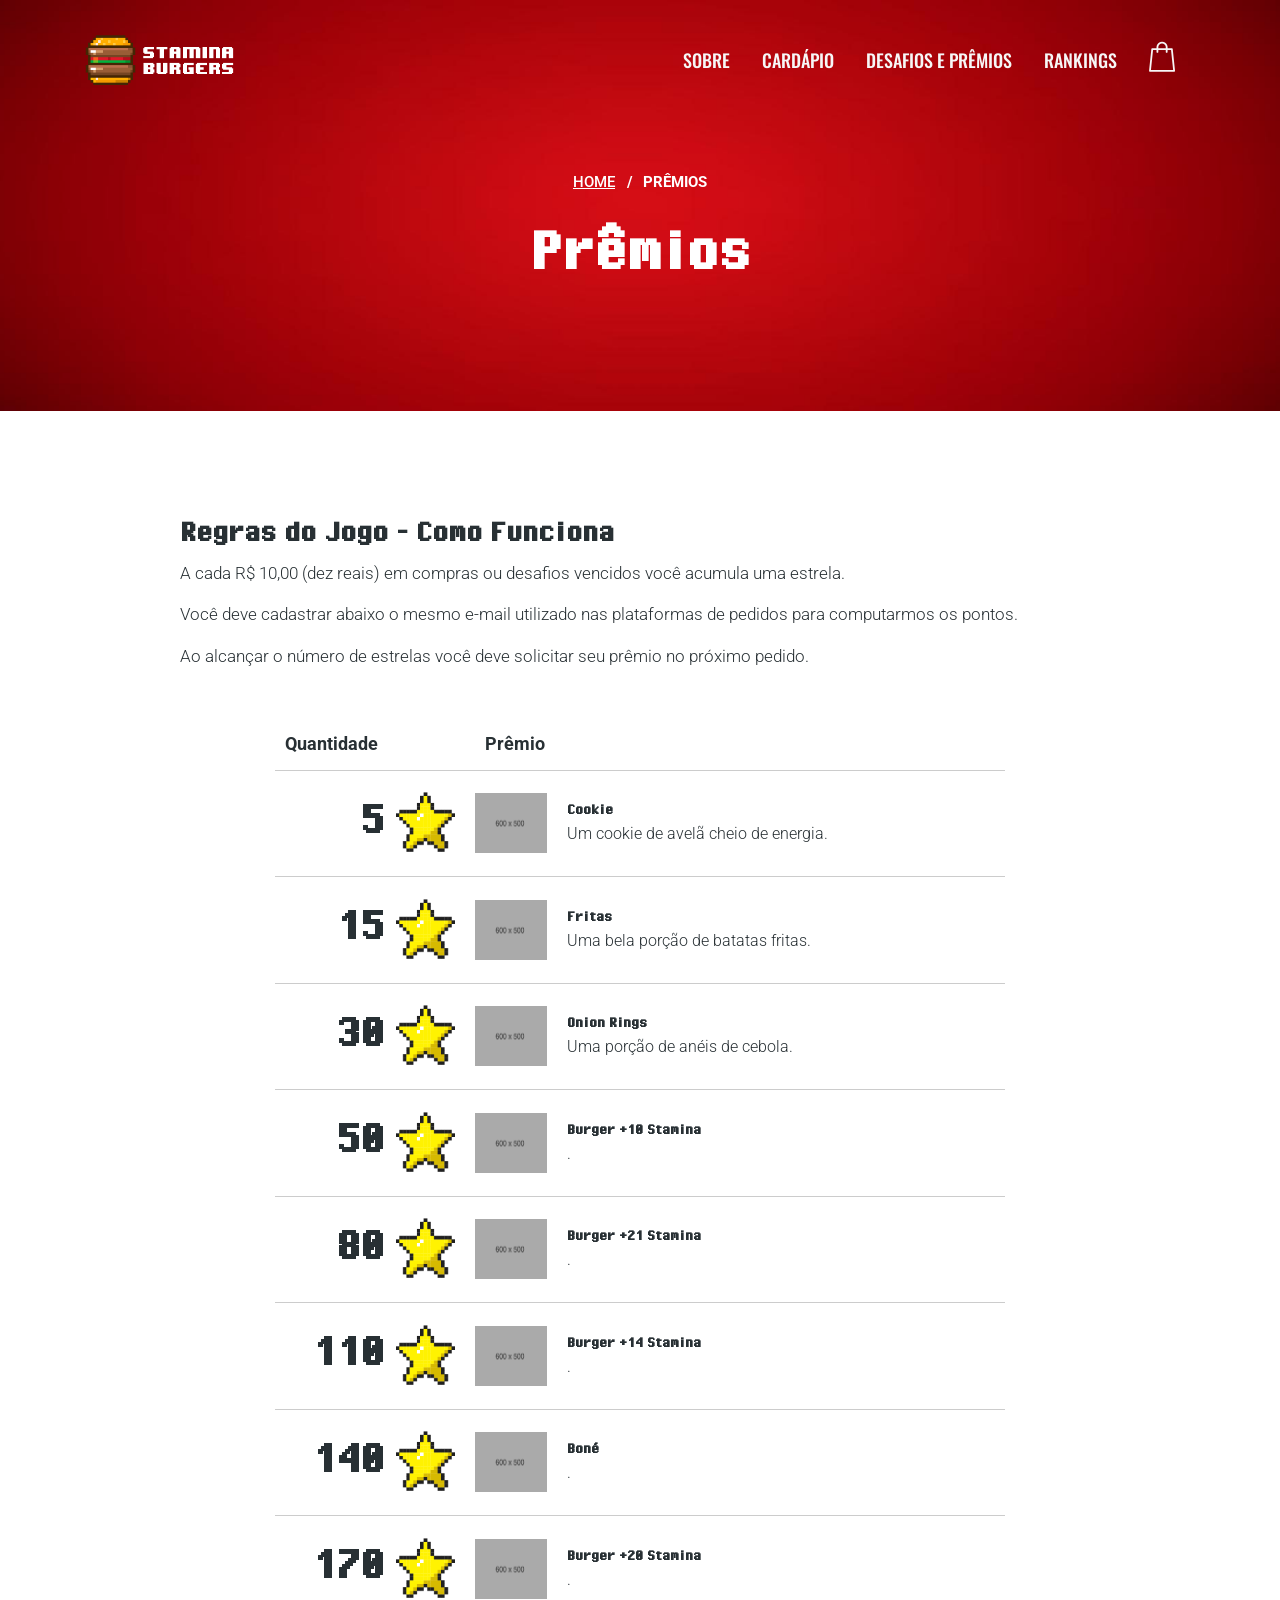
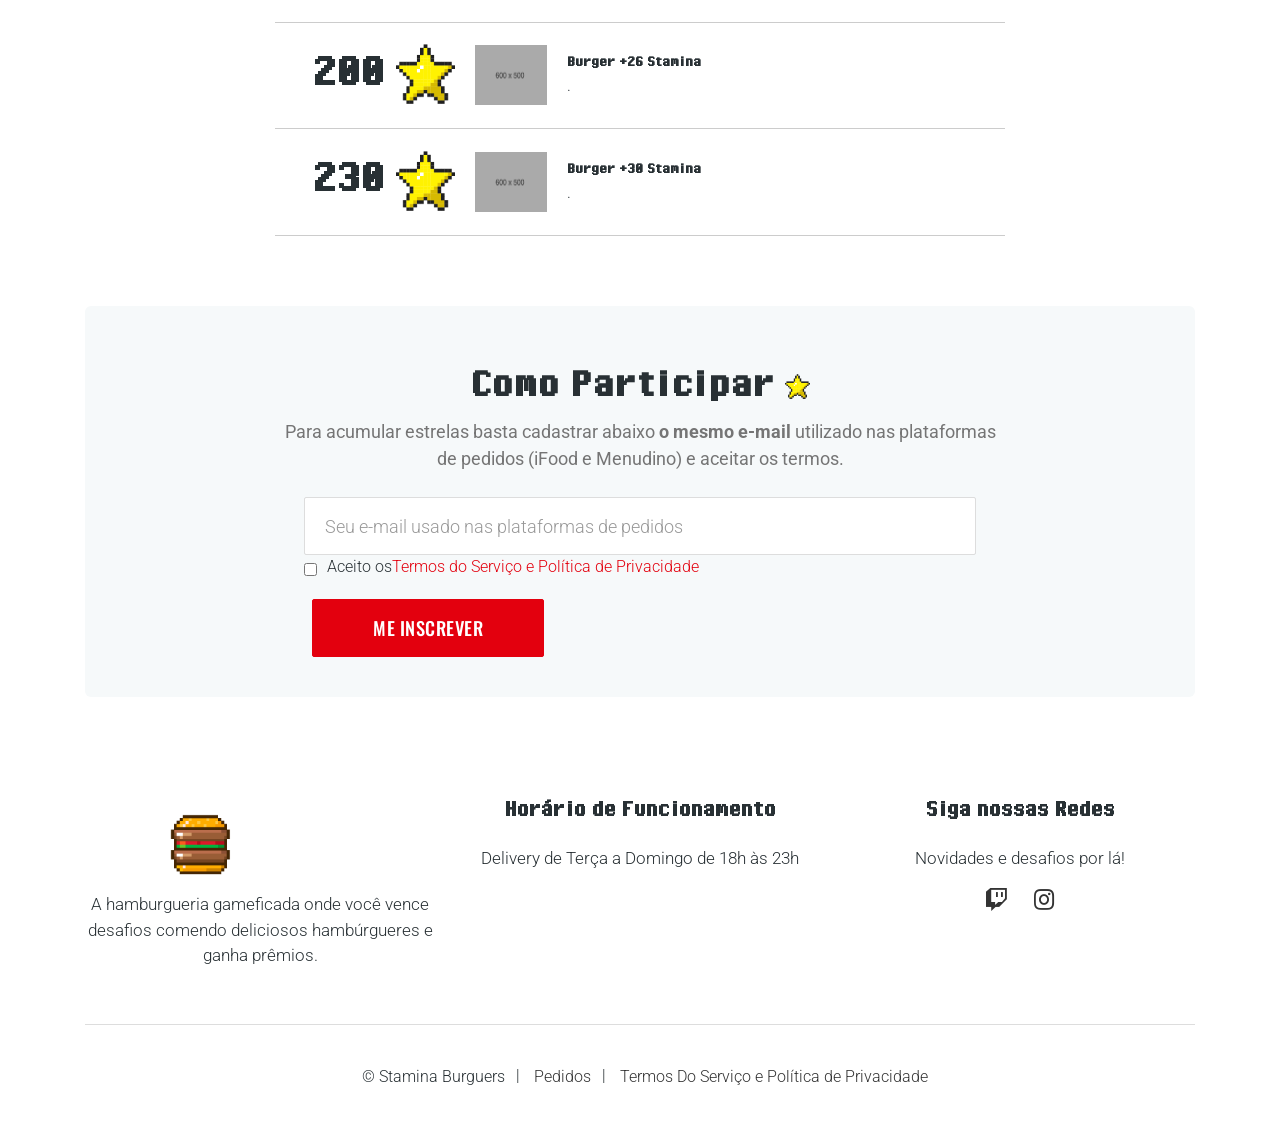
==== commit 4bcddcb3: "card" ====
--- a/premios.html
+++ b/premios.html
@@ -231,47 +231,114 @@
 
 										<!-- ITEM -->
 									    <tr>
-											<td data-label="Quantidade" class="right">							
-												<div class="cart-product-desc">
-													<h4 class="star">5 <img src="./images/estrela.png" alt="estrela"></h4>
-												</div>
-												
-											</td>
-
-									      	<td data-label="Premio" class="product-name">
-									      		<!-- Preview -->
-												  <div class="cart-product-img"><img src="images/menu/burger-07.png" alt="cart-preview"></div>
-
-												<!-- Description -->
+											<td data-label="" class="right"><div class="cart-product-desc"><h4 class="star">5 <img src="./images/estrela.png" alt="estrela"></h4></div></td>
+									      	<td data-label="Prêmio" class="product-name">
+												<div class="cart-product-img"><img src="images/menu/burger-07.png" alt="cart-preview"></div>
+												<div class="cart-product-desc">
+										      		<h5 class="h5-sm">Cookie</h5>
+										      		<p class="p-sm">Um cookie de avelã cheio de energia.</p>
+										      	</div>
+									      	</td>
+									    </tr>
+										<!-- ITEM -->
+									    <tr>
+											<td data-label="" class="right"><div class="cart-product-desc"><h4 class="star">15 <img src="./images/estrela.png" alt="estrela"></h4></div></td>
+									      	<td data-label="Prêmio" class="product-name">
+												<div class="cart-product-img"><img src="images/menu/burger-07.png" alt="cart-preview"></div>
 												<div class="cart-product-desc">
 										      		<h5 class="h5-sm">Fritas</h5>
 										      		<p class="p-sm">Uma bela porção de batatas fritas.</p>
 										      	</div>
-
-									      	</td>
-									    </tr>
-										<!-- ITEM -->
-									    <tr>
-											<td data-label="Quantidade" class="right">							
-												<div class="cart-product-desc">
-													<h4 class="star">500 <img src="./images/estrela.png" alt="estrela"></h4>
-												</div>
-												
-											</td>
-
-									      	<td data-label="Premio" class="product-name">
-									      		<!-- Preview -->
-												  <div class="cart-product-img"><img src="images/menu/burger-07.png" alt="cart-preview"></div>
-
-												<!-- Description -->
-												<div class="cart-product-desc">
-										      		<h5 class="h5-sm">Fritas</h5>
-										      		<p class="p-sm">Uma bela porção de batatas fritas.</p>
-										      	</div>
-
-									      	</td>
-									    </tr>
-
+									      	</td>
+									    </tr>
+										<!-- ITEM -->
+									    <tr>
+											<td data-label="" class="right"><div class="cart-product-desc"><h4 class="star">30 <img src="./images/estrela.png" alt="estrela"></h4></div></td>
+									      	<td data-label="Prêmio" class="product-name">
+												<div class="cart-product-img"><img src="images/menu/burger-07.png" alt="cart-preview"></div>
+												<div class="cart-product-desc">
+										      		<h5 class="h5-sm">Onion Rings</h5>
+										      		<p class="p-sm">Uma porção de anéis de cebola.</p>
+										      	</div>
+									      	</td>
+									    </tr>
+										<!-- ITEM -->
+									    <tr>
+											<td data-label="" class="right"><div class="cart-product-desc"><h4 class="star">50 <img src="./images/estrela.png" alt="estrela"></h4></div></td>
+									      	<td data-label="Prêmio" class="product-name">
+												<div class="cart-product-img"><img src="images/menu/burger-07.png" alt="cart-preview"></div>
+												<div class="cart-product-desc">
+										      		<h5 class="h5-sm">Burger +10 Stamina </h5>
+										      		<p class="p-sm">.</p>
+										      	</div>
+									      	</td>
+									    </tr>
+										<!-- ITEM -->
+									    <tr>
+											<td data-label="" class="right"><div class="cart-product-desc"><h4 class="star">80 <img src="./images/estrela.png" alt="estrela"></h4></div></td>
+									      	<td data-label="Prêmio" class="product-name">
+												<div class="cart-product-img"><img src="images/menu/burger-07.png" alt="cart-preview"></div>
+												<div class="cart-product-desc">
+										      		<h5 class="h5-sm">Burger +21 Stamina </h5>
+										      		<p class="p-sm">.</p>
+										      	</div>
+									      	</td>
+									    </tr>
+										<!-- ITEM -->
+									    <tr>
+											<td data-label="" class="right"><div class="cart-product-desc"><h4 class="star">110 <img src="./images/estrela.png" alt="estrela"></h4></div></td>
+									      	<td data-label="Prêmio" class="product-name">
+												<div class="cart-product-img"><img src="images/menu/burger-07.png" alt="cart-preview"></div>
+												<div class="cart-product-desc">
+										      		<h5 class="h5-sm">Burger +14 Stamina </h5>
+										      		<p class="p-sm">.</p>
+										      	</div>
+									      	</td>
+									    </tr>
+										<!-- ITEM -->
+									    <tr>
+											<td data-label="" class="right"><div class="cart-product-desc"><h4 class="star">140 <img src="./images/estrela.png" alt="estrela"></h4></div></td>
+									      	<td data-label="Prêmio" class="product-name">
+												<div class="cart-product-img"><img src="images/menu/burger-07.png" alt="cart-preview"></div>
+												<div class="cart-product-desc">
+										      		<h5 class="h5-sm">Boné</h5>
+										      		<p class="p-sm">.</p>
+										      	</div>
+									      	</td>
+									    </tr>
+										<!-- ITEM -->
+									    <tr>
+											<td data-label="" class="right"><div class="cart-product-desc"><h4 class="star">170 <img src="./images/estrela.png" alt="estrela"></h4></div></td>
+									      	<td data-label="Prêmio" class="product-name">
+												<div class="cart-product-img"><img src="images/menu/burger-07.png" alt="cart-preview"></div>
+												<div class="cart-product-desc">
+										      		<h5 class="h5-sm">Burger +20 Stamina</h5>
+										      		<p class="p-sm">.</p>
+										      	</div>
+									      	</td>
+									    </tr>
+										<!-- ITEM -->
+									    <tr>
+											<td data-label="" class="right"><div class="cart-product-desc"><h4 class="star">200 <img src="./images/estrela.png" alt="estrela"></h4></div></td>
+									      	<td data-label="Prêmio" class="product-name">
+												<div class="cart-product-img"><img src="images/menu/burger-07.png" alt="cart-preview"></div>
+												<div class="cart-product-desc">
+										      		<h5 class="h5-sm">Burger +26 Stamina</h5>
+										      		<p class="p-sm">.</p>
+										      	</div>
+									      	</td>
+									    </tr>
+										<!-- ITEM -->
+									    <tr>
+											<td data-label="" class="right"><div class="cart-product-desc"><h4 class="star">230 <img src="./images/estrela.png" alt="estrela"></h4></div></td>
+									      	<td data-label="Prêmio" class="product-name">
+												<div class="cart-product-img"><img src="images/menu/burger-07.png" alt="cart-preview"></div>
+												<div class="cart-product-desc">
+										      		<h5 class="h5-sm">Burger +30 Stamina</h5>
+										      		<p class="p-sm">.</p>
+										      	</div>
+									      	</td>
+									    </tr>
 
 									</tbody>
 
